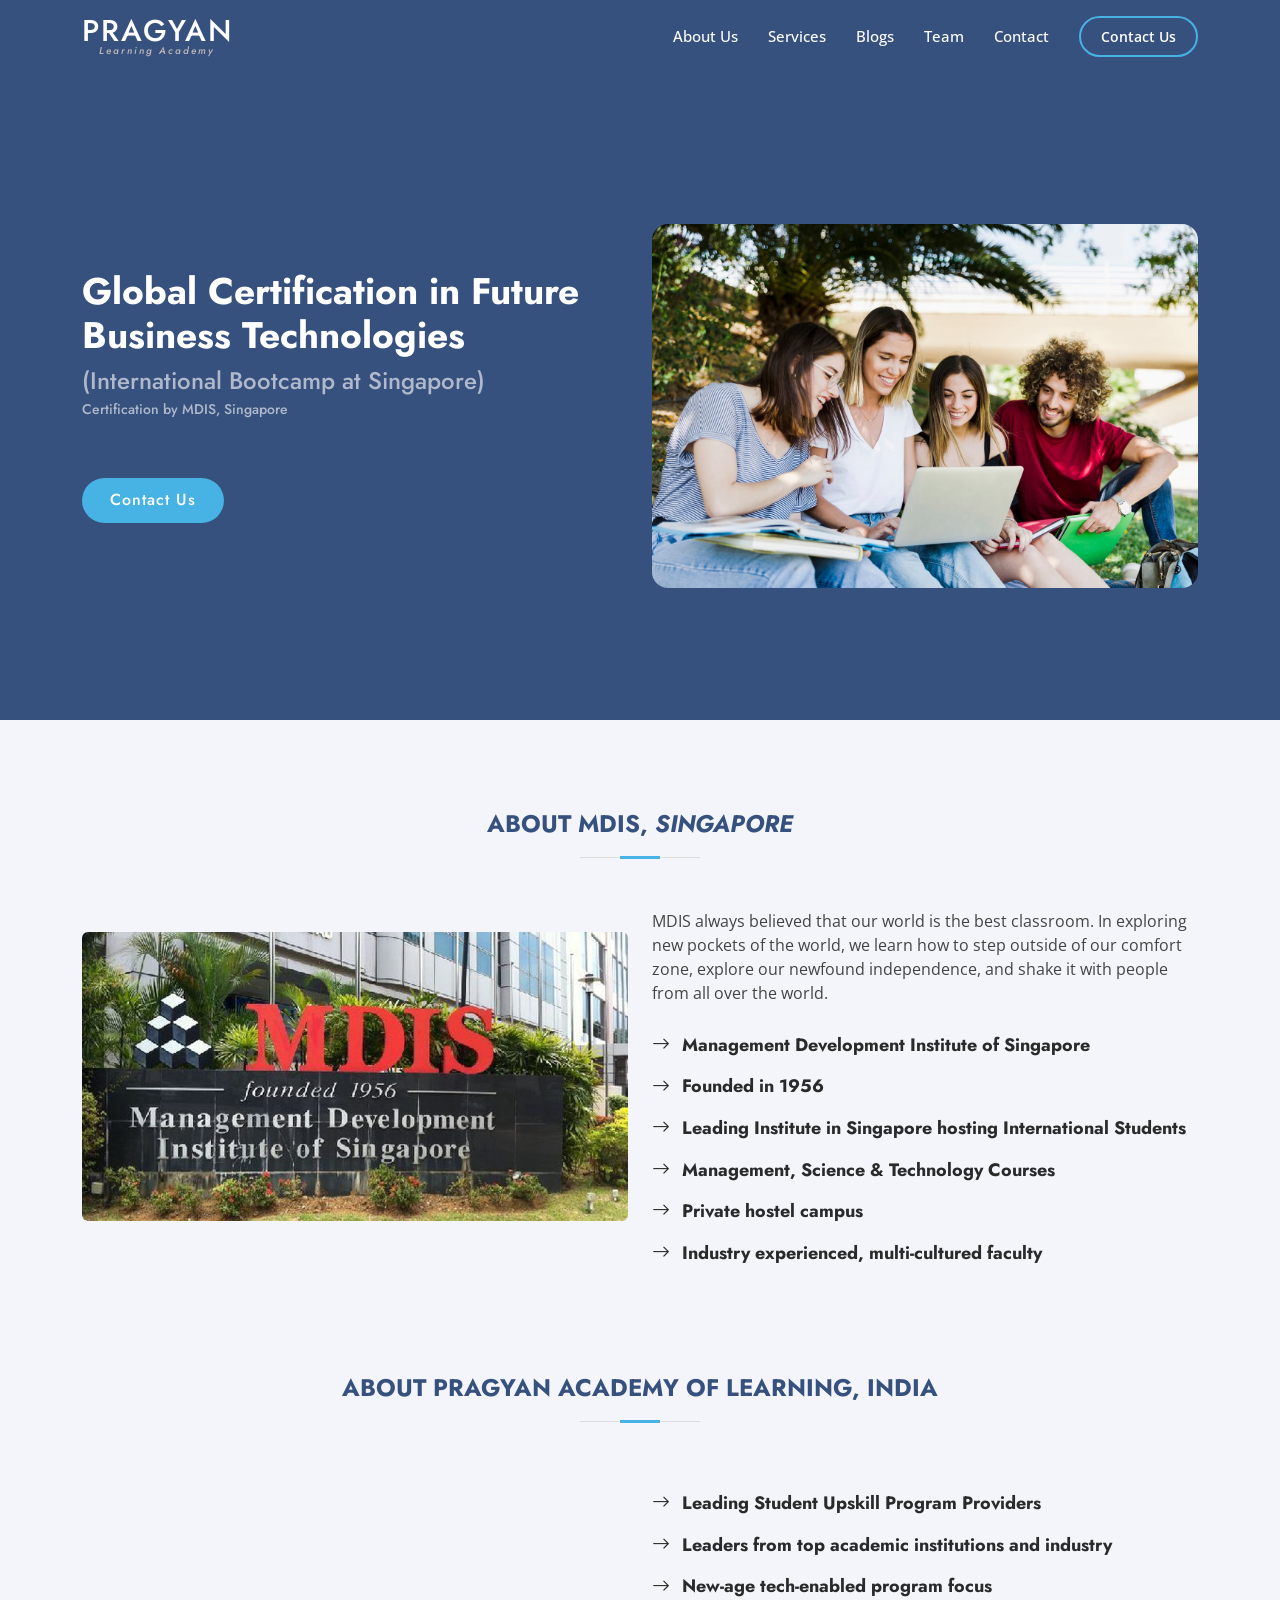
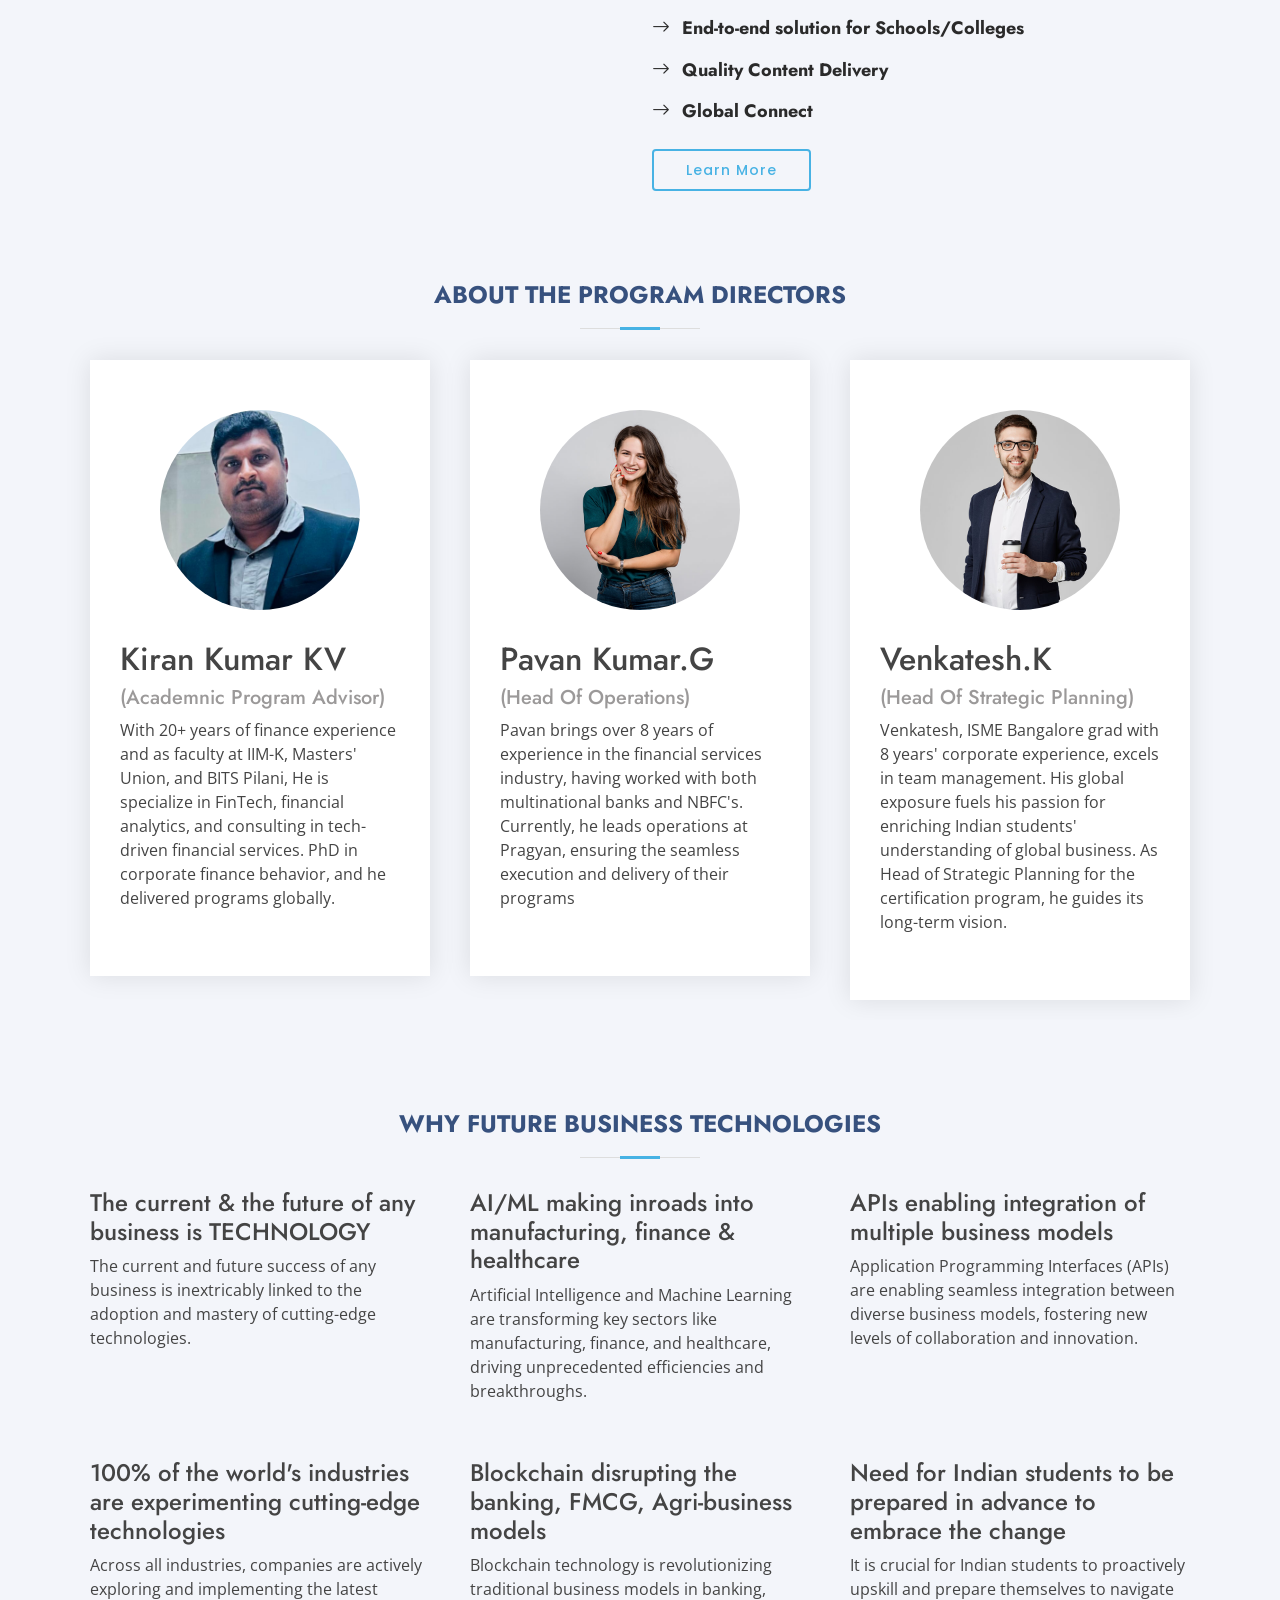
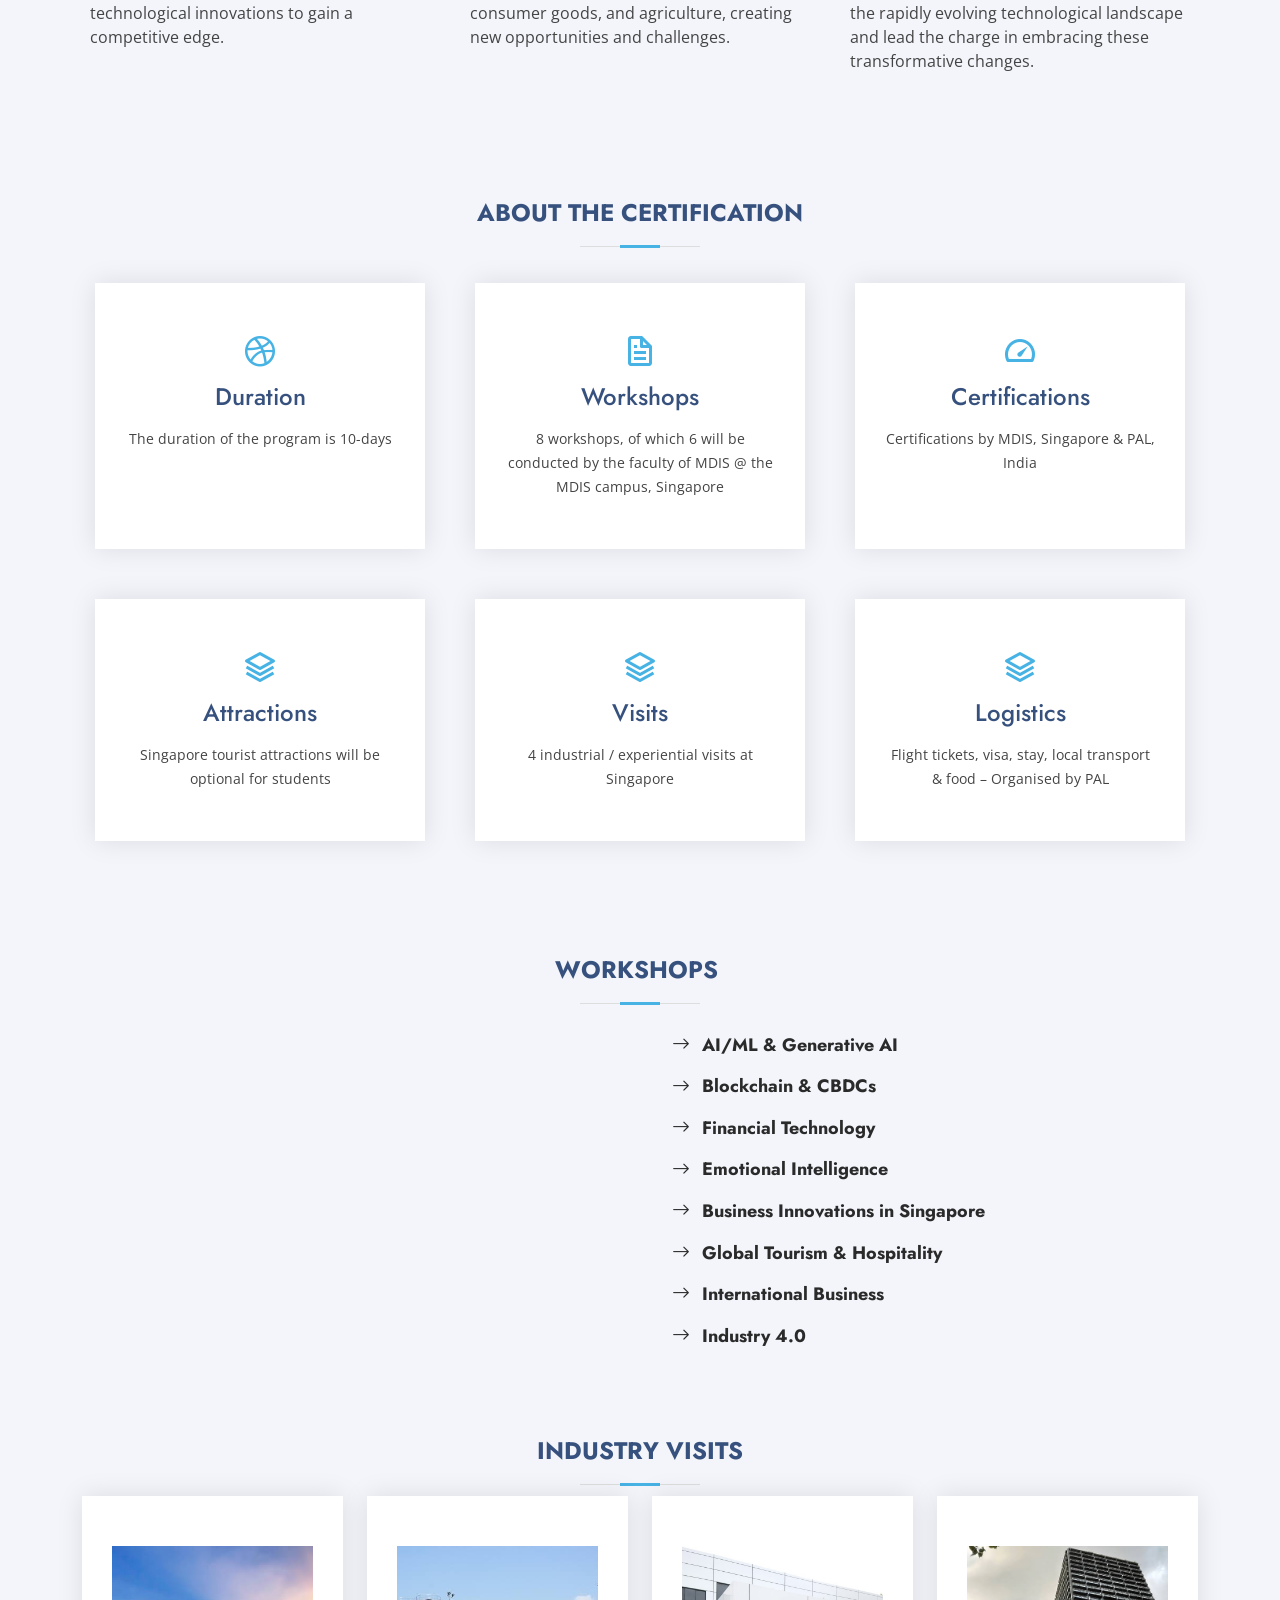
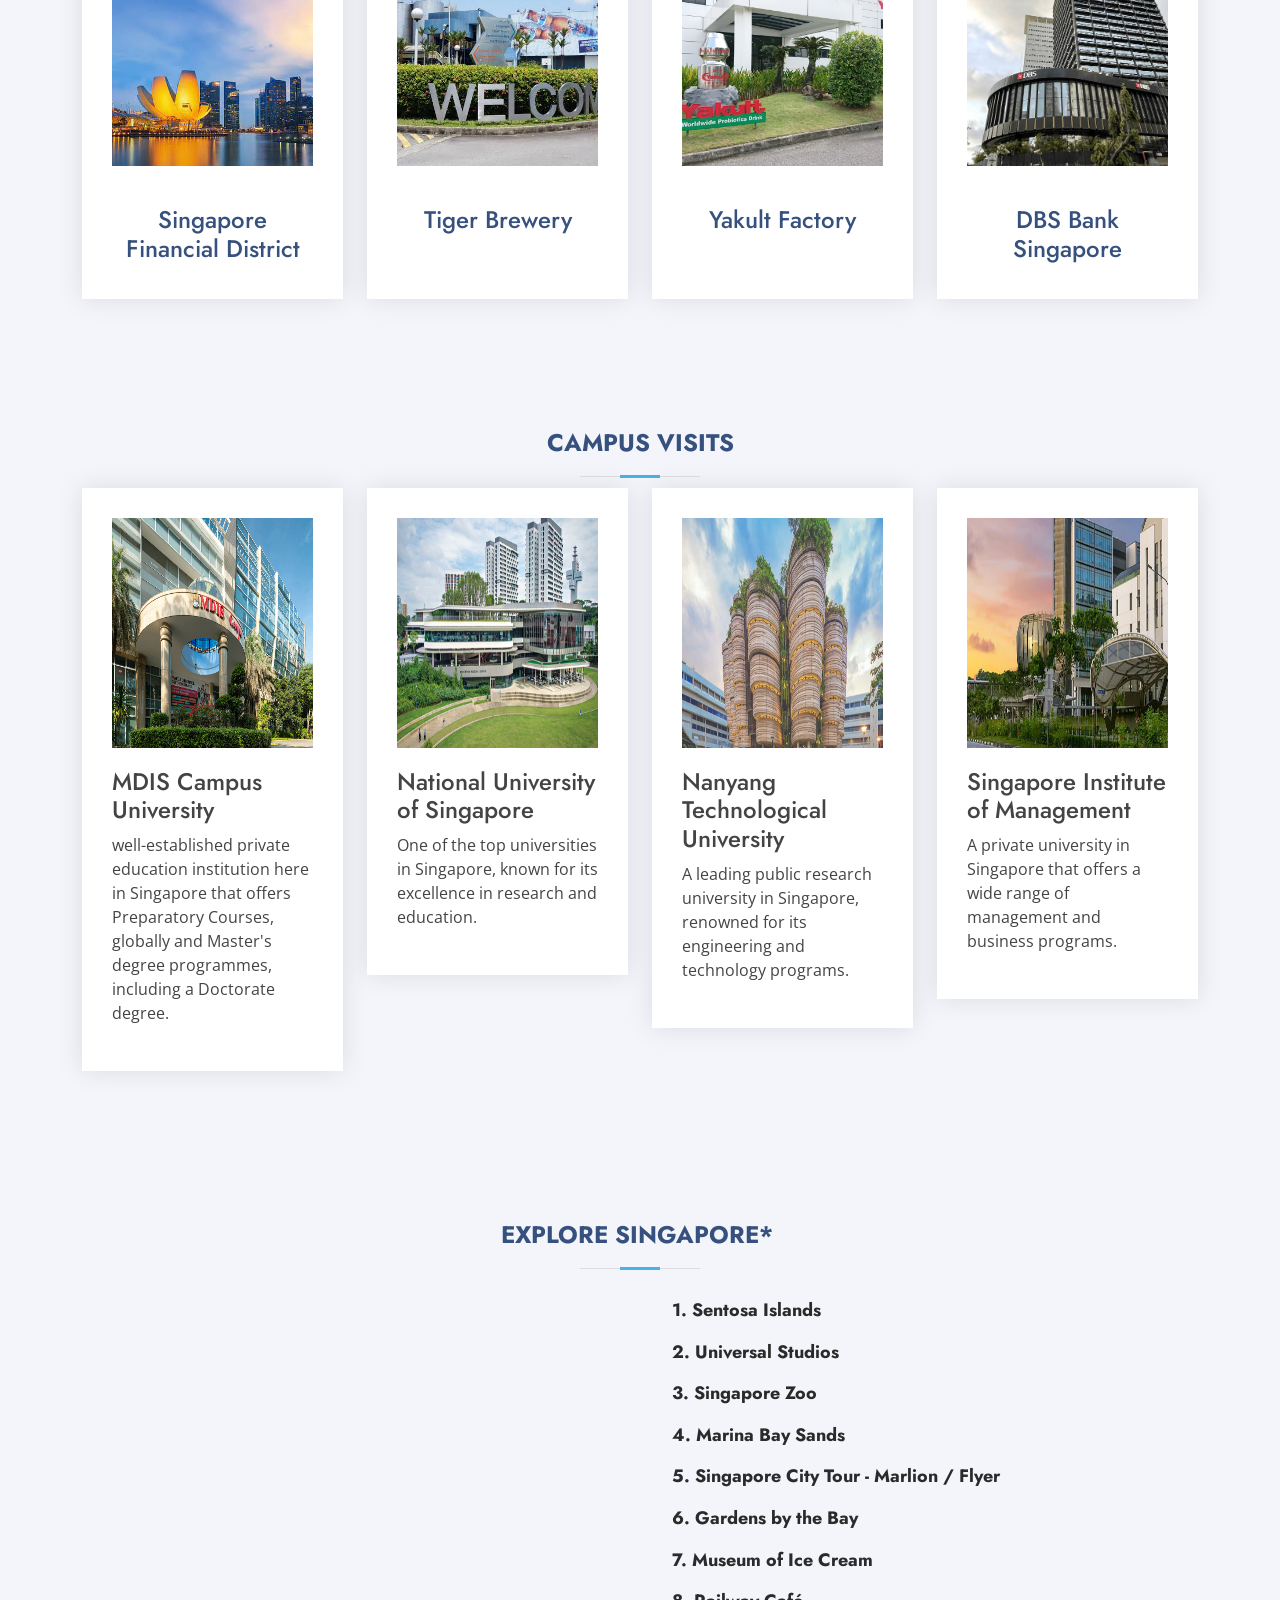
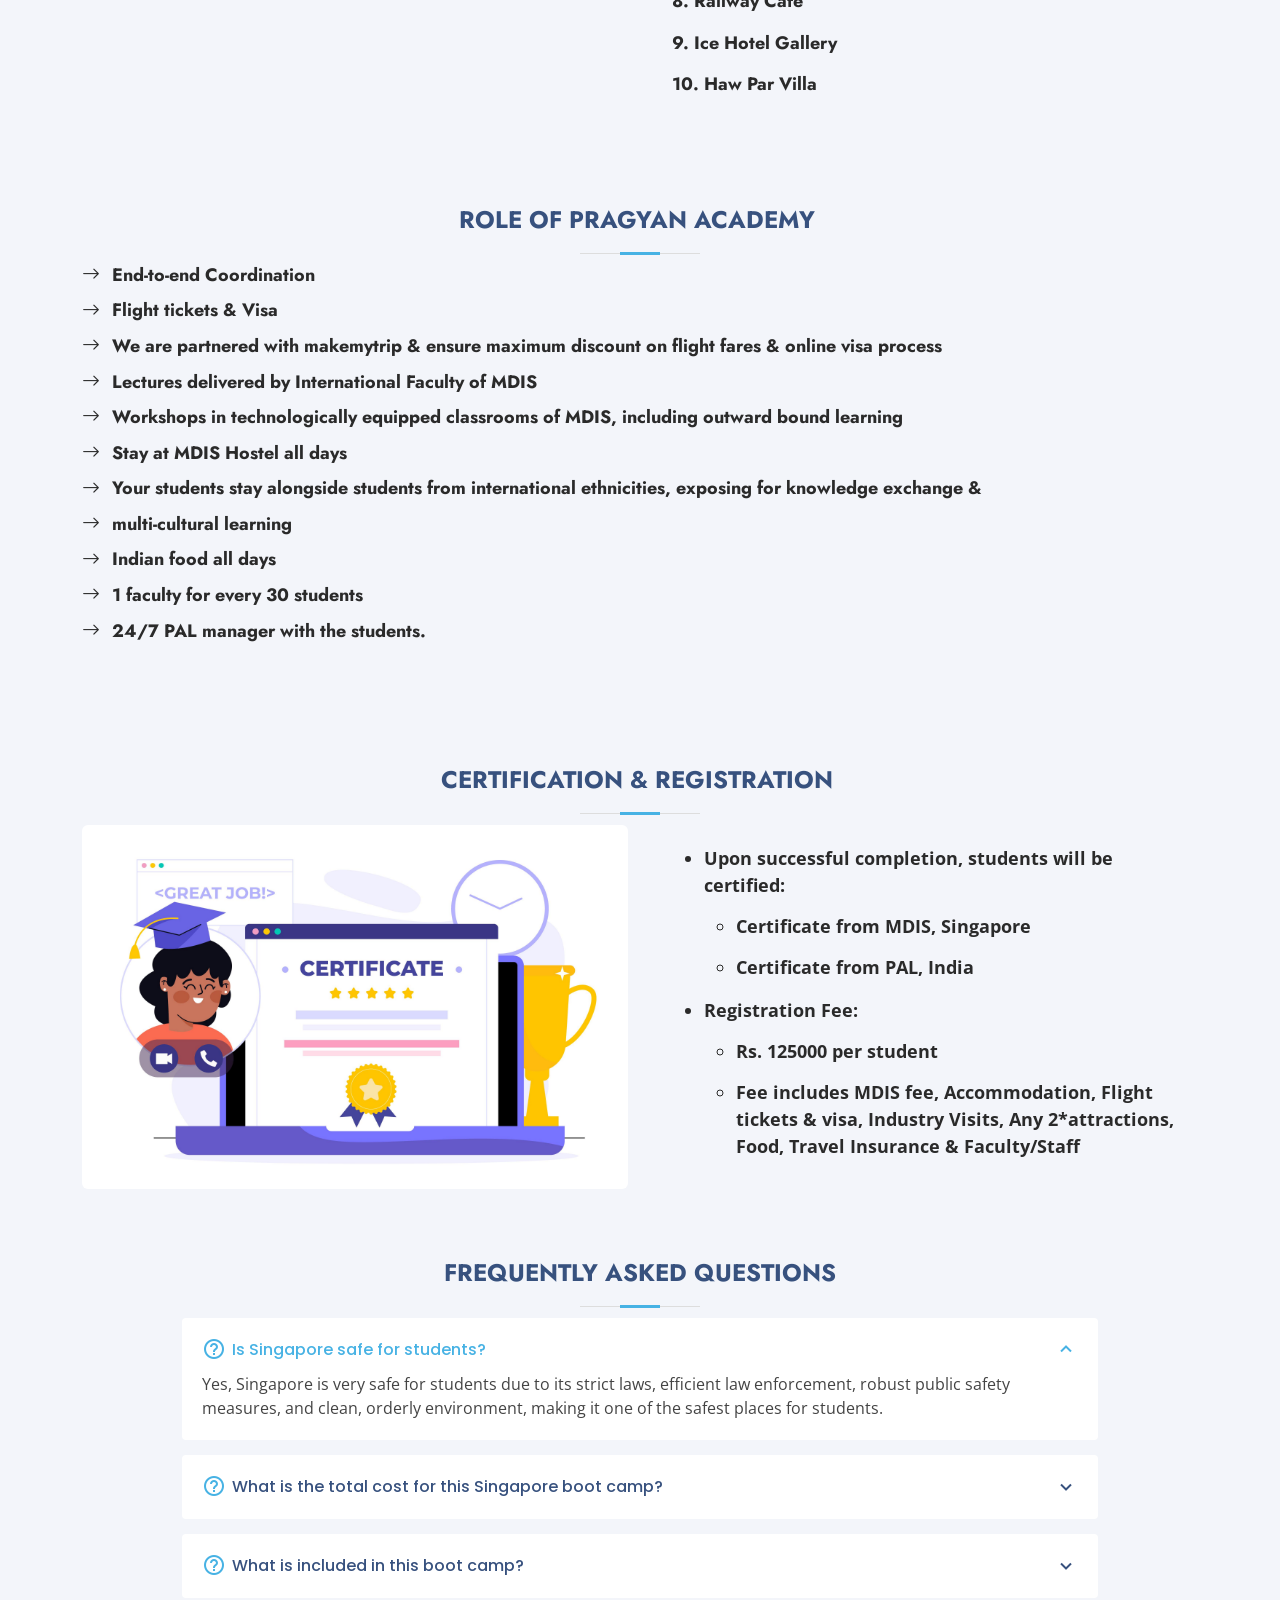
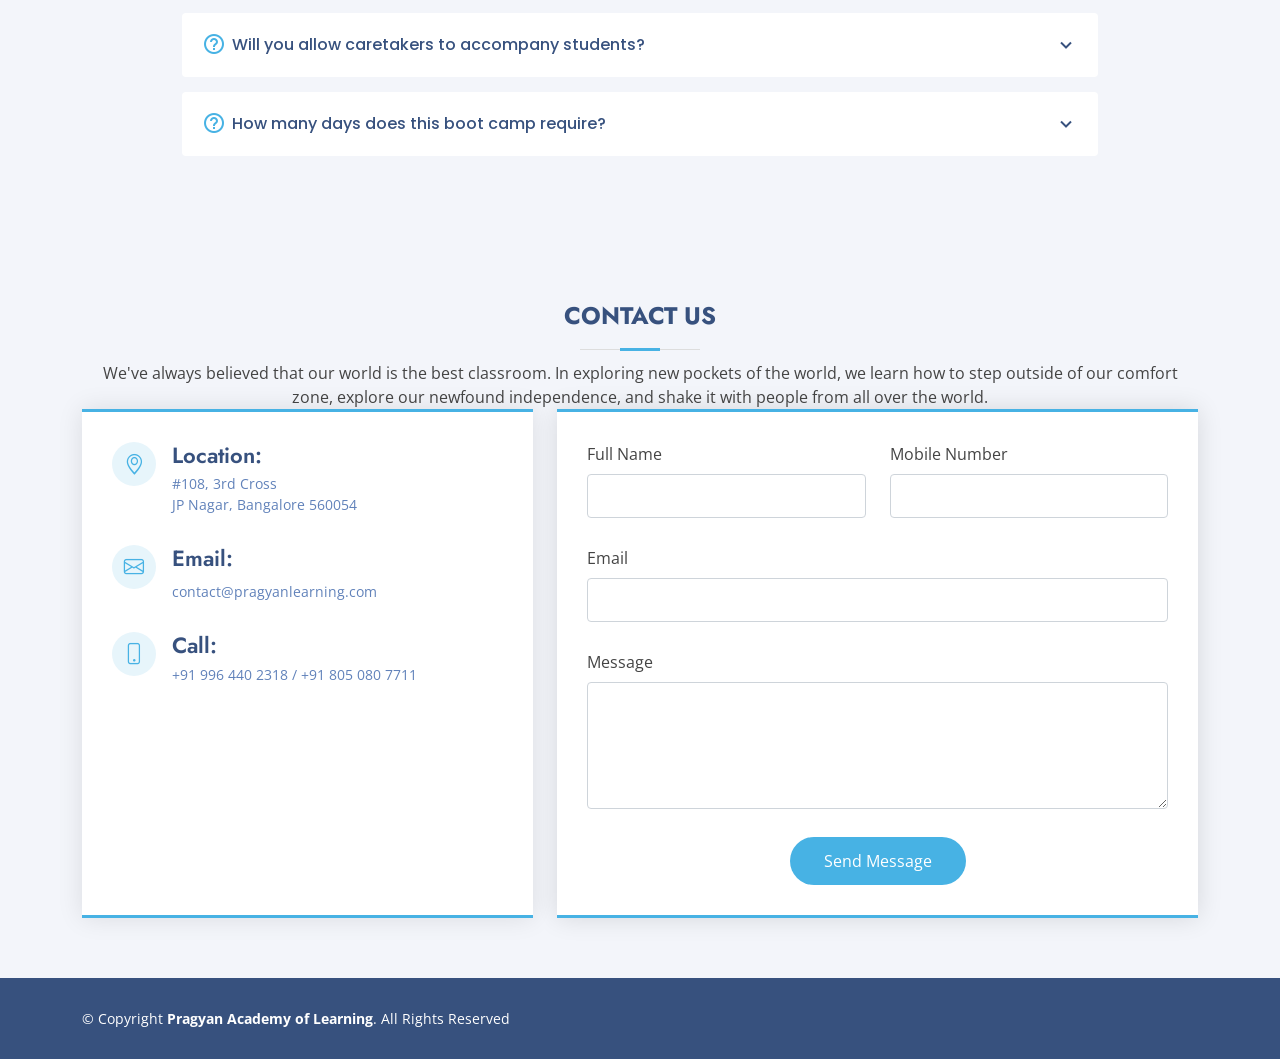
==== index.html @ 25304838 "addingnew text" ====
<!DOCTYPE html>
<html lang="en">

<head>
    <meta charset="utf-8">
    <meta content="width=device-width, initial-scale=1.0" name="viewport">

    <title>Pragyan Academy of Learning</title>
    <meta content="" name="description">
    <meta content="" name="keywords">

    <!-- Favicons -->
    <link href="./fav_icon.png" rel="icon">
    <link href="assets/img/apple-touch-icon.png" rel="apple-touch-icon">

    <!-- Google Fonts -->
    <link
        href="https://fonts.googleapis.com/css?family=Open+Sans:300,300i,400,400i,600,600i,700,700i|Jost:300,300i,400,400i,500,500i,600,600i,700,700i|Poppins:300,300i,400,400i,500,500i,600,600i,700,700i"
        rel="stylesheet">

    <!-- Vendor CSS Files -->
    <link href="assets/vendor/aos/aos.css" rel="stylesheet">
    <link href="assets/vendor/bootstrap/css/bootstrap.min.css" rel="stylesheet">
    <link href="assets/vendor/bootstrap-icons/bootstrap-icons.css" rel="stylesheet">
    <link href="assets/vendor/boxicons/css/boxicons.min.css" rel="stylesheet">
    <link href="assets/vendor/glightbox/css/glightbox.min.css" rel="stylesheet">
    <link href="assets/vendor/remixicon/remixicon.css" rel="stylesheet">
    <link href="assets/vendor/swiper/swiper-bundle.min.css" rel="stylesheet">

    <!-- Template Main CSS File -->
    <link href="assets/css/style.css" rel="stylesheet">
    <link href="assets/css/animation.css" rel="stylesheet">
    <script type="text/javascript">
        (function (f, b) {
            if (!b.__SV) {
                var e, g, i, h; window.mixpanel = b; b._i = []; b.init = function (e, f, c) {
                    function g(a, d) { var b = d.split("."); 2 == b.length && (a = a[b[0]], d = b[1]); a[d] = function () { a.push([d].concat(Array.prototype.slice.call(arguments, 0))) } } var a = b; "undefined" !== typeof c ? a = b[c] = [] : c = "mixpanel"; a.people = a.people || []; a.toString = function (a) { var d = "mixpanel"; "mixpanel" !== c && (d += "." + c); a || (d += " (stub)"); return d }; a.people.toString = function () { return a.toString(1) + ".people (stub)" }; i = "disable time_event track track_pageview track_links track_forms track_with_groups add_group set_group remove_group register register_once alias unregister identify name_tag set_config reset opt_in_tracking opt_out_tracking has_opted_in_tracking has_opted_out_tracking clear_opt_in_out_tracking start_batch_senders people.set people.set_once people.unset people.increment people.append people.union people.track_charge people.clear_charges people.delete_user people.remove".split(" ");
                    for (h = 0; h < i.length; h++)g(a, i[h]); var j = "set set_once union unset remove delete".split(" "); a.get_group = function () { function b(c) { d[c] = function () { call2_args = arguments; call2 = [c].concat(Array.prototype.slice.call(call2_args, 0)); a.push([e, call2]) } } for (var d = {}, e = ["get_group"].concat(Array.prototype.slice.call(arguments, 0)), c = 0; c < j.length; c++)b(j[c]); return d }; b._i.push([e, f, c])
                }; b.__SV = 1.2; e = f.createElement("script"); e.type = "text/javascript"; e.async = !0; e.src = "undefined" !== typeof MIXPANEL_CUSTOM_LIB_URL ?
                    MIXPANEL_CUSTOM_LIB_URL : "file:" === f.location.protocol && "//cdn.mxpnl.com/libs/mixpanel-2-latest.min.js".match(/^\/\//) ? "https://cdn.mxpnl.com/libs/mixpanel-2-latest.min.js" : "//cdn.mxpnl.com/libs/mixpanel-2-latest.min.js"; g = f.getElementsByTagName("script")[0]; g.parentNode.insertBefore(e, g)
            }
        })(document, window.mixpanel || []);

        // Enabling the debug mode flag is useful during implementation,
        // but it's recommended you remove it for production
        mixpanel.init('054dca6e9932ffce0c2ddfe807280ade', { debug: true });
        mixpanel.track('Page_on_loaded');
    </script>
</head>

<body onclick="bodyClickSection()">

    <div class="audio-sec">
        <audio id="myAudio" autoplay>
            <source src="./complete-audio.mp3" type="audio/mpeg">
            Your browser does not support the audio element.
        </audio>


    </div>
    <!-- ======= Header ======= -->
    <header id="header" class="fixed-top ">
        <div class="container d-flex align-items-center">

            <h1 class="logo me-auto top-logo-left"><a href="index.html">Pragyan</a>
                <span>Learning Academy</span>
            </h1>
            <!-- Uncomment below if you prefer to use an image logo -->
            <!-- <a href="index.html" class="logo me-auto"><img src="assets/img/logo.png" alt="" class="img-fluid"></a>-->

            <nav id="navbar" class="navbar">
                <ul>
                    <li><a class="nav-link scrollto" href="#about">About Us</a></li>
                    <li><a class="nav-link scrollto" href="#Future-Business">Services</a></li>
                    <li><a class="nav-link   scrollto" href="#Blogs">Blogs</a></li>
                    <li><a class="nav-link scrollto" href="#ProgramDirectors">Team</a></li>

                    <li><a class="nav-link scrollto" href="#contact">Contact</a></li>
                    <li><a class="getstarted scrollto" href="#contact">Contact Us</a></li>
                </ul>
                <i class="bi bi-list mobile-nav-toggle"></i>
            </nav><!-- .navbar -->

        </div>
    </header><!-- End Header -->

    <!-- ======= Hero Section ======= -->
    <section id="hero" class="d-flex align-items-center">

        <div class="container">
            <div class="row">
                <div class="col-lg-6 d-flex flex-column justify-content-center pt-4 pt-lg-0 order-2 order-lg-1"
                    data-aos="fade-up" data-aos-delay="200">
                    <h1>Global Certification in ​Future Business Technologies​</h1>
                    <h2>(International Bootcamp at Singapore)​</h2>
                    <h5>Certification by​ MDIS, Singapore​</h5>
                    <div class="d-flex justify-content-center justify-content-lg-start">
                        <a href="#contact" class="btn-get-started scrollto">Contact Us</a>
                        <!-- <a href="https://www.youtube.com/watch?v=u20nD9wBVJo" class="glightbox btn-watch-video"><i
                                class="bi bi-play-circle"></i><span>Watch Video</span></a> -->
                    </div>
                </div>
                <div class="col-lg-6 order-1 order-lg-2 hero-img " data-aos="zoom-in" data-aos-delay="200">
                    <img src="assets/images/main_img_sec.png" class="img-fluid animated" alt="">
                </div>
            </div>
        </div>

    </section><!-- End Hero -->

    <main id="main">
        <div id="services" class="our-services section section-bg">
            <div class="container">
                <div class="section-title">
                    <h2>About MDIS, <em>Singapore​</em></h2>
                </div>
                <div class="row">
                    <div class="col-lg-6 align-self-center  wow fadeInLeft" data-wow-duration="1s"
                        data-wow-delay="0.2s">
                        <div class="left-image">
                            <img id="main-home-Image" class="my-img-new" src="assets/images/mdis_main_img.png" alt="">
                        </div>
                    </div>
                    <div class="col-lg-6 wow fadeInRight" data-wow-duration="1s" data-wow-delay="0.2s">
                        <div class="section-heading">
                            <!-- <h2>About MDIS, <em>Singapore​</em> -->
                            <!-- service &amp; <span>Project</span> Ideas -->
                            </h2>
                            <p>MDIS always believed that our world is the best classroom. In exploring new pockets of
                                the world, we
                                learn how to step outside of our comfort zone, explore our newfound independence, and
                                shake it with
                                people from all over the world.
                            </p>
                        </div>
                        <div class="row list-rows-all">
                            <div class="col-lg-12">
                                <div class="first-bar progress-skill-bar">
                                    <h4>
                                        <i class="bi bi-arrow-right"></i>
                                        <span> Management Development Institute of Singapore​</span>
                                    </h4>
                                </div>
                            </div>
                            <div class="col-lg-12">
                                <div class="second-bar progress-skill-bar">
                                    <h4><i class="bi bi-arrow-right"></i><span> Founded in 1956​</span>
                                    </h4>
                                </div>
                            </div>


                            <div class="col-lg-12">
                                <div class="third-bar progress-skill-bar">
                                    <h4><i class="bi bi-arrow-right"></i><span> Leading Institute in Singapore
                                            hosting International Students​</span>

                                    </h4>
                                </div>
                            </div>
                            <div class="col-lg-12">
                                <div class="third-bar progress-skill-bar">
                                    <h4><i class="bi bi-arrow-right"></i><span> Management, Science & Technology
                                            Courses​</span>
                                    </h4>
                                </div>
                            </div>
                            <div class="col-lg-12">
                                <div class="third-bar progress-skill-bar">
                                    <h4><i class="bi bi-arrow-right"></i><span> Private hostel campus​</span>
                                    </h4>
                                </div>
                            </div>
                            <div class="col-lg-12">
                                <div class="third-bar progress-skill-bar">
                                    <h4><i class="bi bi-arrow-right"></i><span> Industry experienced, multi-cultured
                                            faculty</span>
                                    </h4>
                                </div>
                            </div>
                        </div>
                    </div>
                </div>
            </div>
        </div>


        <!-- ======= About Us Section ======= -->
        <section id="about" class="about our-services section-bg">
            <div class="container" data-aos="fade-up">

                <div class="section-title">
                    <h2>About Pragyan Academy of Learning, India</h2>
                </div>
                <div class="row content">
                    <div class="col-lg-6">
                        <div class="left-image">
                            <img class="my-img-new" src="assets/images/tired-students-class.jpg" alt="">
                        </div>

                        <!-- <p>
              So for our favourite student travellers, we're unlocking an offer just for you: a $75 travel voucher. Once
              you verify your student status (it'll take less than 30 seconds!), you can start dreaming up your next
              epic adventure. Peru, Vietnam, a tropical island you've never even heard of — the world is your oyster,
              young grasshopper.
            </p> -->
                    </div>
                    <div class="col-lg-6 pt-4 pt-lg-0 About-Pragyan-right">
                        <!-- <ul> -->
                        <!-- <li>
                <i class="ri-check-double-line"></i> Pragyan Academy of Learning​
              </li> -->
                        <div class="row list-rows-all">
                            <div class="col-lg-12">
                                <div class="first-bar progress-skill-bar">
                                    <h4><i class="bi bi-arrow-right"></i> <span>Leading Student Upskill Program
                                            Providers​
                                        </span></h4>
                                </div>
                                <div class="first-bar progress-skill-bar">
                                    <h4><i class="bi bi-arrow-right"></i><span> Leaders from top academic institutions
                                            and
                                            industry​
                                        </span></h4>
                                </div>
                                <div class="first-bar progress-skill-bar">
                                    <h4><i class="bi bi-arrow-right"></i><span> New-age tech-enabled program focus​
                                        </span></h4>
                                </div>
                                <div class="first-bar progress-skill-bar">
                                    <h4><i class="bi bi-arrow-right"></i><span> End-to-end solution for
                                            Schools/Colleges​
                                        </span></h4>
                                </div>
                                <div class="first-bar progress-skill-bar">
                                    <h4><i class="bi bi-arrow-right"></i><span> Quality Content Delivery
                                        </span></h4>
                                </div>
                                <div class="first-bar progress-skill-bar">
                                    <h4><i class="bi bi-arrow-right"></i><span> Global Connect​
                                        </span></h4>
                                </div>
                            </div>
                            <div class="col-lg-4">
                                <a href="#" class="btn-learn-more">Learn More</a>
                            </div>
                            <!-- <li><i class="ri-check-double-line"></i>
                </li>
                <li><i class="ri-check-double-line"></i>
                  Leaders from top academic institutions and industry​</li>
                <li><i class="ri-check-double-line"></i>
                  New-age tech-enabled program focus​</li>
                <li><i class="ri-check-double-line"></i>
                  End-to-end solution for Schools/Colleges​</li>
                <li><i class="ri-check-double-line"></i>
                  Quality Content Delivery and Global Connect​</li>
                
                <li>
            </ul> -->

                        </div>
                    </div>

                </div>
        </section><!-- End About Us Section -->





        <section id="ProgramDirectors" class="about our-services section-bg">
            <div class="container" data-aos="fade-up">
                <div class="section-title">
                    <h2>About The Program Directors</h2>
                </div>
                <div class="row gx-4">
                    <div class="col-md-6 col-lg-4 col-xl-4 wow fadeInUp" data-wow-delay="0.1s">
                        <div class="product-item">
                            <div class="position-relative">
                                <div class="user-team-img">
                                    <img class="img-fluid" src="assets/images/profile_img.png" alt="Kiran Kumar KV">
                                </div>
                                <div class="product-overlay-new">
                                    <h2>Kiran Kumar KV </h2>
                                    <h5>(Academnic Program Advisor)</h5>
                                    <p>With 20+ years of finance experience and as faculty at IIM-K, Masters' Union, and
                                        BITS Pilani, He
                                        is specialize in FinTech, financial analytics, and consulting in tech-driven
                                        financial services. PhD
                                        in corporate finance behavior, and he delivered programs globally.</p>
                                </div>
                            </div>
                        </div>
                    </div>

                    <div class="col-md-6 col-lg-4 col-xl-4 wow fadeInUp" data-wow-delay="0.3s">
                        <div class="product-item">
                            <div class="position-relative">
                                <div class="user-team-img">
                                    <img class="img-fluid" src="assets/img/team/team-2.jpg" alt="Pavan Kumar.G">
                                </div>
                                <div class="product-overlay-new">
                                    <h2>Pavan Kumar.G </h2>
                                    <h5>(Head Of Operations)</h5>
                                    <p>Pavan brings over 8 years of experience in the financial services industry,
                                        having worked with both
                                        multinational banks and NBFC's. Currently, he leads operations at Pragyan,
                                        ensuring the seamless
                                        execution and delivery of their programs</p>
                                </div>
                            </div>

                        </div>
                    </div>
                    <div class="col-md-6 col-lg-4 col-xl-4 wow fadeInUp" data-wow-delay="0.7s">
                        <div class="product-item">
                            <div class="position-relative">
                                <div class="user-team-img">
                                    <img class="img-fluid" src="assets/img/team/team-3.jpg" alt="Venkatesh.">
                                </div>
                                <div class="product-overlay-new">
                                    <h2>Venkatesh.K </h2>
                                    <h5>(Head Of Strategic Planning)​</h5>
                                    <p>Venkatesh, ISME Bangalore grad with 8 years' corporate experience, excels in team
                                        management. His
                                        global exposure fuels his passion for enriching Indian students' understanding
                                        of global business.
                                        As Head of Strategic Planning for the certification program, he guides its
                                        long-term vision.</p>
                                </div>
                            </div>
                        </div>
                    </div>
                </div>
            </div>
            </div>
        </section>


        <section id="Future-Business" class="our-services section-bg about-us section Future-Business">
            <div class="container">
                <div class="section-title">
                    <h2>Why Future Business Technologies​</h2>
                </div>

                <div class="row">
                    <div class="col-lg-12 align-self-center">
                        <div class="services">
                            <div class="row">
                                <div class="col-lg-4">
                                    <div class="item wow fadeIn" data-wow-duration="1s" data-wow-delay="0.3s">

                                        <div class="right-text">
                                            <h4>The current & the future of any
                                                business is TECHNOLOGY</h4>
                                            <p>The current and future success of any business is inextricably linked to
                                                the adoption and
                                                mastery of cutting-edge technologies.</p>
                                        </div>
                                    </div>
                                </div>
                                <div class="col-lg-4">
                                    <div class="item wow fadeIn" data-wow-duration="1s" data-wow-delay="0.5s">

                                        <div class="right-text">
                                            <h4>AI/ML making inroads into manufacturing, finance & healthcare</h4>
                                            <p>Artificial Intelligence and Machine Learning are transforming key sectors
                                                like manufacturing,
                                                finance, and healthcare, driving unprecedented efficiencies and
                                                breakthroughs.</p>
                                        </div>
                                    </div>
                                </div>
                                <div class="col-lg-4">
                                    <div class="item wow fadeIn" data-wow-duration="1s" data-wow-delay="0.7s">

                                        <div class="right-text">
                                            <h4>APIs enabling integration of multiple business models</h4>
                                            <p>Application Programming Interfaces (APIs) are enabling seamless
                                                integration between diverse
                                                business models, fostering new levels of collaboration and innovation.
                                            </p>
                                        </div>
                                    </div>
                                </div>
                                <div class="col-lg-4">
                                    <div class="item wow fadeIn" data-wow-duration="1s" data-wow-delay="0.9s">

                                        <div class="right-text">
                                            <h4>100% of the world's industries are experimenting cutting-edge
                                                technologies</h4>
                                            <p>Across all industries, companies are actively exploring and implementing
                                                the latest
                                                technological innovations to gain a competitive edge.</p>
                                        </div>
                                    </div>

                                </div>
                                <div class="col-lg-4">
                                    <div class="item wow fadeIn" data-wow-duration="1s" data-wow-delay="1.1s">

                                        <div class="right-text">
                                            <h4>Blockchain disrupting the banking, FMCG, Agri-business models</h4>
                                            <p>Blockchain technology is revolutionizing traditional business models in
                                                banking, consumer
                                                goods, and agriculture, creating new opportunities and challenges.</p>
                                        </div>
                                    </div>
                                </div>
                                <div class="col-lg-4">
                                    <div class="item wow fadeIn" data-wow-duration="1s" data-wow-delay="1.2s">

                                        <div class="right-text">
                                            <h4>Need for Indian students to be prepared in advance to embrace the change
                                            </h4>
                                            <p>It is crucial for Indian students to proactively upskill and prepare
                                                themselves to navigate
                                                the rapidly evolving technological landscape and lead the charge in
                                                embracing these
                                                transformative changes.</p>
                                        </div>
                                    </div>

                                </div>
                            </div>
                        </div>
                    </div>
                </div>
            </div>
        </section>

        <!-- ======= Services Section ======= -->
        <section id="AboutCertification" class="our-services  AboutCertification services section-bg">
            <div class="container" data-aos="fade-up">

                <div class="section-title">
                    <h2>About the Certification</h2>
                    <div class="row">
                        <div class="col-xl-4 col-md-6 d-flex align-items-stretch" data-aos="zoom-in"
                            data-aos-delay="100">
                            <div class="icon-box">
                                <div class="icon"><i class="bx bxl-dribbble"></i></div>
                                <h4><a href="">Duration</a></h4>
                                <p>The duration of the program is 10-days</p>
                            </div>
                        </div>

                        <div class="col-xl-4 col-md-6 d-flex align-items-stretch mt-4 mt-md-0" data-aos="zoom-in"
                            data-aos-delay="200">
                            <div class="icon-box">
                                <div class="icon"><i class="bx bx-file"></i></div>
                                <h4><a href="">Workshops</a></h4>
                                <p>8 workshops, of which 6 will be conducted by the faculty of MDIS @ the MDIS campus,
                                    Singapore</p>
                            </div>
                        </div>

                        <div class="col-xl-4 col-md-6 d-flex align-items-stretch mt-4 mt-xl-0" data-aos="zoom-in"
                            data-aos-delay="300">
                            <div class="icon-box">
                                <div class="icon"><i class="bx bx-tachometer"></i></div>
                                <h4><a href="">Certifications</a></h4>
                                <p>Certifications by MDIS, Singapore & PAL, India</p>
                            </div>
                        </div>

                        <div class="col-xl-4 col-md-6 d-flex align-items-stretch mt-4 mt-xl-0" data-aos="zoom-in"
                            data-aos-delay="400">
                            <div class="icon-box">
                                <div class="icon"><i class="bx bx-layer"></i></div>
                                <h4><a href="">Attractions</a></h4>
                                <p>Singapore tourist attractions will be optional for students</p>
                            </div>
                        </div>
                        <div class="col-xl-4 col-md-6 d-flex align-items-stretch mt-4 mt-xl-0" data-aos="zoom-in"
                            data-aos-delay="400">
                            <div class="icon-box">
                                <div class="icon"><i class="bx bx-layer"></i></div>
                                <h4><a href="">Visits</a></h4>
                                <p>4 industrial / experiential visits at Singapore</p>
                            </div>
                        </div>
                        <div class="col-xl-4 col-md-6 d-flex align-items-stretch mt-4 mt-xl-0" data-aos="zoom-in"
                            data-aos-delay="400">
                            <div class="icon-box">
                                <div class="icon"><i class="bx bx-layer"></i></div>
                                <h4><a href="">Logistics</a></h4>
                                <p>Flight tickets, visa, stay, local transport & food – Organised by PAL</p>
                            </div>
                        </div>


                    </div>

                </div>
        </section><!-- End Services Section -->


        <section id="Workshops" class="our-services section section-bg">
            <div class="container">
                <div class="section-title">
                    <h2>Workshops ​</h2>
                </div>
                <div class="row">
                    <div class="col-lg-6 align-self-center  wow fadeInLeft" data-wow-duration="1s"
                        data-wow-delay="0.2s">
                        <div class="left-image">
                            <img class="my-img-new" src="assets/images/tired-students-class.jpg" alt="">
                        </div>
                    </div>
                    <div class="col-lg-6 wow fadeInRight" data-wow-duration="1s" data-wow-delay="0.2s">
                        <div class="row Workshops-content list-rows-all">
                            <div class="col-lg-12">
                                <div class="first-bar progress-skill-bar">
                                    <h4> <i class="bi bi-arrow-right"></i><span> AI/ML & Generative AI​
                                        </span></h4>
                                </div>
                            </div>
                            <div class="col-lg-12">
                                <div class="second-bar progress-skill-bar">
                                    <h4> <i class="bi bi-arrow-right"></i><span> Blockchain & CBDCs​
                                        </span></h4>
                                </div>
                            </div>
                            <div class="col-lg-12">
                                <div class="third-bar progress-skill-bar">
                                    <h4><i class="bi bi-arrow-right"></i><span> Financial Technology​
                                        </span></h4>
                                </div>
                            </div>
                            <div class="col-lg-12">
                                <div class="third-bar progress-skill-bar">
                                    <h4><i class="bi bi-arrow-right"></i><span> Emotional Intelligence​
                                        </span></h4>
                                </div>
                            </div>
                            <div class="col-lg-12">
                                <div class="third-bar progress-skill-bar">
                                    <h4><i class="bi bi-arrow-right"></i><span> Business Innovations in Singapore​
                                        </span></h4>
                                </div>
                            </div>
                            <div class="col-lg-12">
                                <div class="third-bar progress-skill-bar">
                                    <h4><i class="bi bi-arrow-right"></i><span> Global Tourism & Hospitality​
                                        </span></h4>
                                </div>
                            </div>
                            <div class="col-lg-12">
                                <div class="third-bar progress-skill-bar">
                                    <h4><i class="bi bi-arrow-right"></i><span> International Business​
                                        </span></h4>
                                </div>
                            </div>
                            <div class="col-lg-12">
                                <div class="third-bar progress-skill-bar">
                                    <h4><i class="bi bi-arrow-right"></i><span> Industry 4.0
                                        </span></h4>
                                </div>
                            </div>
                        </div>




                    </div>
                </div>
            </div>
            </div>
        </section>

        <section id="IndustryVisits" class=" AboutCertification services section-bg">
            <div class="container" data-aos="fade-up">

                <div class="section-title">
                    <h2>Industry Visits</h2>
                    <div class="row">
                        <div class="col-xl-3 col-md-6 d-flex align-items-stretch" data-aos="zoom-in"
                            data-aos-delay="100">
                            <div class="icon-box">

                                <!-- <div class="icon"><i class="bx bxl-dribbble"></i></div> -->
                                <img class="INDUSTRY_VISITS_imgg" src="./assets/images/INDUSTRY_VISITS2.jpeg" />

                                <!-- <p>The current and future success of any business is inextricably linked to the adoption
                                    and mastery
                                    of cutting-edge technologies.</p> -->
                                <h4><a href="">Singapore Financial District</a></h4>

                            </div>
                        </div>

                        <div class="col-xl-3 col-md-6 d-flex align-items-stretch mt-4 mt-md-0" data-aos="zoom-in"
                            data-aos-delay="200">
                            <div class="icon-box">
                                <!-- <div class="icon"><i class="bx bx-file"></i></div> -->
                                <img class="INDUSTRY_VISITS_imgg" src="./assets/images/INDUSTRY_VISITS1.jpeg" />
                                <!-- <p>Tour the facilities of the iconic Tiger Beer brewery and learn about the brewing
                                    process behind
                                    this beloved Singaporean beverage.</p> -->
                                <h4><a href="">Tiger Brewery</a></h4>

                            </div>
                        </div>

                        <div class="col-xl-3 col-md-6 d-flex align-items-stretch mt-4 mt-xl-0" data-aos="zoom-in"
                            data-aos-delay="300">
                            <div class="icon-box">
                                <!-- <div class="icon"><i class="bx bx-tachometer"></i></div> -->
                                <img class="INDUSTRY_VISITS_imgg" src="./assets/images/INDUSTRY_VISITS.jpeg" />

                                <!-- <p>Visit the production facility of Yakult, the popular probiotic drink, and discover
                                    the science and
                                    innovation behind this global health product.</p> -->
                                <h4><a href="">Yakult Factory</a></h4>

                            </div>
                        </div>

                        <div class="col-xl-3 col-md-6 d-flex align-items-stretch mt-4 mt-xl-0" data-aos="zoom-in"
                            data-aos-delay="400">
                            <div class="icon-box">
                                <!-- <div class="icon"><i class="bx bx-layer"></i></div> -->
                                <img class="INDUSTRY_VISITS_imgg" src="./assets/images/INDUSTRY_VISITS3.jpeg" />

                                <!-- <p>Explore the operations of DBS Bank, one of the largest banking groups in Southeast
                                    Asia, and gain
                                    insights into the future of financial technology.</p> -->
                                <h4><a href="">DBS Bank Singapore</a></h4>

                            </div>
                        </div>


                    </div>

                </div>
        </section><!-- End Services Section -->


        <section id="CampusVisits" class="about section-bg">
            <div class="container" data-aos="fade-up">
                <div class="section-title">
                    <h2>Campus Visits</h2>
                </div>
                <div class="row gx-4">
                    <div class="col-md-3 col-lg-3 col-xl-3 wow fadeInUp" data-wow-delay="0.3s">
                        <div class="product-item">
                            <div class="position-relative">
                                <img class="img-fluid" src="assets/images/mdis_visits.png" alt="">
                                <div class="product-overlay-new">
                                    <h4>MDIS Campus University </h4>
                                    <p>well-established private education institution here in Singapore that offers
                                        Preparatory Courses, globally
                                        and Master's degree programmes,
                                        including a Doctorate degree.</p>
                                </div>
                            </div>

                        </div>
                    </div>
                    <div class="col-md-3 col-lg-3 col-xl-3 wow fadeInUp" data-wow-delay="0.1s">
                        <div class="product-item">
                            <div class="position-relative">
                                <img class="img-fluid" src="assets/images/vista1.png" alt="">
                                <div class="product-overlay-new">
                                    <h4>National University of Singapore </h4>
                                    <p>One of the top universities in Singapore, known for its excellence in research
                                        and education.</p>
                                </div>
                            </div>

                        </div>
                    </div>

                    <div class="col-md-3 col-lg-3 col-xl-3 wow fadeInUp" data-wow-delay="0.3s">
                        <div class="product-item">
                            <div class="position-relative">
                                <img class="img-fluid" src="assets/images/visit2.png" alt="">
                                <div class="product-overlay-new">
                                    <h4>Nanyang Technological University </h4>
                                    <p>A leading public research university in Singapore, renowned for its engineering
                                        and technology
                                        programs.</p>
                                </div>
                            </div>

                        </div>
                    </div>
                    <div class="col-md-3 col-lg-3 col-xl-3 wow fadeInUp" data-wow-delay="0.7s">
                        <div class="product-item">
                            <div class="position-relative">
                                <img class="img-fluid" src="assets/images/visit3.png" alt="">
                                <div class="product-overlay-new">
                                    <h4>Singapore Institute of Management </h4>
                                    <p>A private university in Singapore that offers a wide range of management and
                                        business programs.
                                    </p>
                                </div>
                            </div>
                        </div>
                    </div>
                </div>
            </div>
            </div>
            </div>
        </section>


        <section id="Workshops" class="our-services section section-bg">
            <div class="container">
                <div class="section-title">
                    <h2>Explore Singapore* ​</h2>
                </div>
                <div class="row">
                    <div class="col-lg-6 align-self-center  wow fadeInLeft" data-wow-duration="1s"
                        data-wow-delay="0.2s">
                        <div class="left-image">
                            <img class="my-img-new" src="assets/images/amazing-shot-gardens-by-bay-singapore.jpg"
                                alt="">
                        </div>
                    </div>
                    <div class="col-lg-6 wow fadeInRight" data-wow-duration="1s" data-wow-delay="0.2s">
                        <div class="row Workshops-content">
                            <div class="col-lg-12">
                                <div class="first-bar progress-skill-bar">
                                    <h4> 1. Sentosa Islands
                                    </h4>
                                </div>
                            </div>
                            <div class="col-lg-12">
                                <div class="second-bar progress-skill-bar">
                                    <h4> 2. Universal Studios
                                    </h4>
                                </div>
                            </div>
                            <div class="col-lg-12">
                                <div class="third-bar progress-skill-bar">
                                    <h4> 3. Singapore Zoo
                                    </h4>
                                </div>
                            </div>
                            <div class="col-lg-12">
                                <div class="third-bar progress-skill-bar">
                                    <h4> 4. Marina Bay Sands
                                    </h4>
                                </div>
                            </div>
                            <div class="col-lg-12">
                                <div class="third-bar progress-skill-bar">
                                    <h4> 5. Singapore City Tour - Marlion / Flyer
                                    </h4>
                                </div>
                            </div>

                            <div class="col-lg-12">
                                <div class="third-bar progress-skill-bar">
                                    <h4> 6. Gardens by the Bay
                                    </h4>
                                </div>
                            </div>
                            <div class="col-lg-12">
                                <div class="third-bar progress-skill-bar">
                                    <h4> 7. Museum of Ice Cream
                                    </h4>
                                </div>
                            </div>
                            <div class="col-lg-12">
                                <div class="third-bar progress-skill-bar">
                                    <h4> 8. Railway Café
                                    </h4>
                                </div>
                            </div>
                            <div class="col-lg-12">
                                <div class="third-bar progress-skill-bar">
                                    <h4> 9. Ice Hotel Gallery
                                    </h4>
                                </div>
                            </div>
                            <div class="col-lg-12">
                                <div class="third-bar progress-skill-bar">
                                    <h4> 10. Haw Par Villa
                                    </h4>
                                </div>
                            </div>
                        </div>
                    </div>
                </div>
            </div>
            </div>
        </section>



        <section id="Workshops" class="our-services section section-bg">
            <div class="container">
                <div class="section-title">
                    <h2>Role of Pragyan Academy ​</h2>
                </div>
                <div class="row list-rows-all progress-skill-bar ">
                    <div class="role-item">
                        <h4><i class="bi bi-arrow-right"></i><span> End-to-end Coordination

                            </span></h4>
                    </div>

                    <div class="role-item">
                        <h4><i class="bi bi-arrow-right"></i><span> Flight tickets & Visa
                            </span></h4>
                    </div>
                    <div class="role-item">
                        <h4><i class="bi bi-arrow-right"></i><span> We are partnered with makemytrip & ensure maximum
                                discount
                                on
                                flight fares & online visa process
                            </span></h4>
                    </div>
                    <div class="role-item">
                        <h4><i class="bi bi-arrow-right"></i><span> Lectures delivered by International Faculty of MDIS
                            </span></h4>
                    </div>
                    <div class="role-item">
                        <h4><i class="bi bi-arrow-right"></i><span> Workshops in technologically equipped classrooms of
                                MDIS, including outward bound learning
                            </span></h4>
                    </div>
                    <div class="role-item">
                        <h4><i class="bi bi-arrow-right"></i><span> Stay at MDIS Hostel all days
                            </span></h4>
                    </div>
                    <div class="role-item">
                        <h4><i class="bi bi-arrow-right"></i><span> Your students stay alongside students from
                                international ethnicities, exposing for knowledge exchange &
                            </span></h4>
                    </div>
                    <div class="role-item">
                        <h4><i class="bi bi-arrow-right"></i><span> multi-cultural learning
                            </span></h4>
                    </div>
                    <div class="role-item">
                        <h4><i class="bi bi-arrow-right"></i><span> Indian food all days
                            </span></h4>
                    </div>
                    <div class="role-item">
                        <h4><i class="bi bi-arrow-right"></i><span> 1 faculty for every 30 students
                            </span></h4>
                    </div>
                    <div class="role-item">
                        <h4><i class="bi bi-arrow-right"></i><span> 24/7 PAL manager with the
                                students.
                            </span></h4>
                    </div>
                </div>
            </div>
        </section>



        <section id="CertificationRegistration" class="our-services section section-bg">
            <div class="container">
                <div class="section-title">
                    <h2>Certification & Registration ​</h2>
                </div>
                <div class="row">
                    <div class="col-lg-6 align-self-center  wow fadeInLeft" data-wow-duration="1s"
                        data-wow-delay="0.2s">
                        <div class="left-image">
                            <img class="my-img-new" src="assets/images/certificate.jpg" alt="">
                        </div>
                    </div>
                    <div class="col-lg-6 wow fadeInRight" data-wow-duration="1s" data-wow-delay="0.2s">
                        <div class="row Workshops-content">
                            <div class="col-lg-12">

                                <ul>
                                    <li>Upon successful completion, students will be certified:</li>

                                    <ul>
                                        <li>
                                            Certificate from MDIS, Singapore
                                        </li>
                                        <li>Certificate from PAL, India</li>
                                    </ul>

                                </ul>
                                <ul>
                                    <li>Registration Fee:</li>

                                    <ul>
                                        <li>
                                            Rs. 125000 per student

                                        </li>
                                        <li>Fee includes MDIS fee, Accommodation, Flight tickets & visa, Industry
                                            Visits, Any
                                            2*attractions, Food, Travel Insurance & Faculty/Staff</li>
                                    </ul>

                                </ul>

                            </div>

                        </div>
                    </div>
                </div>
            </div>
            </div>
        </section>

        <section id="faq" class="faq section-bg">
            <div class="container" data-aos="fade-up">

                <div class="section-title">
                    <h2>Frequently Asked Questions</h2>

                </div>

                <div class="faq-list">
                    <ul>
                        <li data-aos="fade-up" data-aos-delay="100">
                            <i class="bx bx-help-circle icon-help"></i> <a data-bs-toggle="collapse" class="collapse"
                                data-bs-target="#faq-list-1">Is Singapore safe for students? <i
                                    class="bx bx-chevron-down icon-show"></i><i
                                    class="bx bx-chevron-up icon-close"></i></a>
                            <div id="faq-list-1" class="collapse show" data-bs-parent=".faq-list">
                                <p>
                                    Yes, Singapore is very safe for students due to its strict laws, efficient law
                                    enforcement, robust public safety measures, and clean, orderly environment, making
                                    it one of the safest places for students.

                                </p>
                            </div>
                        </li>

                        <li data-aos="fade-up" data-aos-delay="200">
                            <i class="bx bx-help-circle icon-help"></i> <a data-bs-toggle="collapse"
                                data-bs-target="#faq-list-2" class="collapsed">What is the total cost for this Singapore
                                boot camp?
                                <i class="bx bx-chevron-down icon-show"></i><i
                                    class="bx bx-chevron-up icon-close"></i></a>
                            <div id="faq-list-2" class="collapse" data-bs-parent=".faq-list">
                                <p>
                                    The overall cost is Rs. 1,25,000 per student, with no hidden charges.

                                </p>
                            </div>
                        </li>

                        <li data-aos="fade-up" data-aos-delay="300">
                            <i class="bx bx-help-circle icon-help"></i> <a data-bs-toggle="collapse"
                                data-bs-target="#faq-list-3" class="collapsed">What is included in this boot camp?
                                <i class="bx bx-chevron-down icon-show"></i><i
                                    class="bx bx-chevron-up icon-close"></i></a>
                            <div id="faq-list-3" class="collapse" data-bs-parent=".faq-list">
                                <p>
                                    The boot camp includes round-trip flights, visa, accommodation, local transportation
                                    in Singapore, university fees, all meals (Indian food), campus visits, city tours,
                                    and industry visits.

                                </p>
                            </div>
                        </li>

                        <li data-aos="fade-up" data-aos-delay="400">
                            <i class="bx bx-help-circle icon-help"></i> <a data-bs-toggle="collapse"
                                data-bs-target="#faq-list-4" class="collapsed">Will you allow caretakers to accompany
                                students?<i class="bx bx-chevron-down icon-show"></i><i
                                    class="bx bx-chevron-up icon-close"></i></a>
                            <div id="faq-list-4" class="collapse" data-bs-parent=".faq-list">
                                <p>
                                    Yes, for every batch of 30 students, two faculty members (one male and one female)
                                    from the school or College along with PAL caretakers, will accompany the group.

                                </p>
                            </div>
                        </li>

                        <li data-aos="fade-up" data-aos-delay="400">
                            <i class="bx bx-help-circle icon-help"></i> <a data-bs-toggle="collapse"
                                data-bs-target="#faq-list-4" class="collapsed">How many days does this boot camp
                                require?
                                <i class="bx bx-chevron-down icon-show"></i><i
                                    class="bx bx-chevron-up icon-close"></i></a>
                            <div id="faq-list-4" class="collapse" data-bs-parent=".faq-list">
                                <p>
                                    A total of 9 days (7 days in Singapore and 2 days of local college sessions).

                                </p>
                            </div>
                        </li>


                    </ul>
                </div>

            </div>
        </section><!-- End Frequently Asked Questions Section -->

        <!-- ======= Contact Section ======= -->
        <section id="contact" class="contact section-bg">
            <div class="container" data-aos="fade-up">

                <div class="section-title">
                    <h2>Contact Us</h2>
                    <p>We've always believed that our world is the best classroom. In exploring new pockets of the
                        world, we learn
                        how to step outside of our comfort zone, explore our newfound independence, and shake it with
                        people from
                        all over the world.

                    </p>
                </div>

                <div class="row">

                    <div class="col-lg-5 d-flex align-items-stretch">
                        <div class="info">
                            <div class="address">
                                <i class="bi bi-geo-alt"></i>
                                <h4>Location:</h4>
                                <p>#108, 3rd Cross <br>
                                    JP Nagar, Bangalore 560054</p>
                            </div>

                            <div class="email">
                                <i class="bi bi-envelope"></i>
                                <h4>Email:</h4>
                                <p>contact@pragyanlearning.com</p>
                            </div>

                            <div class="phone">
                                <i class="bi bi-phone"></i>
                                <h4>Call:</h4>
                                <p>+91 996 440 2318 / +91 805 080 7711</p>
                            </div>

                            <!-- <iframe
                src="https://www.google.com/maps/embed?pb=!1m14!1m8!1m3!1d12097.433213460943!2d-74.0062269!3d40.7101282!3m2!1i1024!2i768!4f13.1!3m3!1m2!1s0x0%3A0xb89d1fe6bc499443!2sDowntown+Conference+Center!5e0!3m2!1smk!2sbg!4v1539943755621"
                frameborder="0" style="border:0; width: 100%; height: 290px;" allowfullscreen></iframe> -->
                        </div>

                    </div>

                    <div class="col-lg-7 mt-5 mt-lg-0 d-flex align-items-stretch">
                        <div class="php-email-form">
                            <!-- <form action="#" method="post" role="form" class="php-email-form"> -->
                            <div class="row">
                                <div class="form-group col-md-6">
                                    <label for="name">Full Name</label>
                                    <input id="PRAGYANFUllName" type="text" name="name" class="form-control" id="name"
                                        required>
                                </div>
                                <div class="form-group col-md-6">
                                    <label for="name">Mobile Number</label>
                                    <input id="PRAGYANMobileNumber" maxlength="10" type="text" class="form-control"
                                        name="phonenumber" id="email" required>
                                </div>
                            </div>
                            <div class="form-group">
                                <label for="name">Email</label>
                                <input id="PRAGYANEmail" type="email" class="form-control" name="email" id="subject"
                                    required>
                            </div>
                            <div class="form-group">
                                <label for="name">Message</label>
                                <textarea id="PRAGYANMessage" class="form-control" name="message" rows="5"
                                    required></textarea>
                            </div>
                            <div class="my-3">
                                <div class="loading">Loading</div>
                                <div class="error-message"></div>
                                <div class="sent-message">Your message has been sent. Thank you!</div>
                            </div>
                            <div class="col-12 thankyou-get-to-you d-none" id="thankyou-get-to-you">
                                <p>Thank you, we will get back to you shortly. </p>
                            </div>
                            <div class="text-center"><button onclick="handleSubmitForm()" id="sendingmessageBtn"
                                    type="submit">Send Message</button>
                            </div>
                            <!-- </form> -->
                        </div>
                    </div>
                </div>

            </div>
        </section><!-- End Contact Section -->

    </main>


    <footer id="footer">

        <div class="container footer-bottom clearfix">
            <div class="copyright">
                &copy; Copyright <strong><span>Pragyan Academy of Learning</span></strong>. All Rights Reserved
            </div>
        </div>
    </footer><!-- End Footer -->

    <div id="preloader"></div>
    <a href="#" class="back-to-top d-flex align-items-center justify-content-center"><i
            class="bi bi-arrow-up-short"></i></a>



    <!-- Vendor JS Files -->
    <script src="assets/vendor/aos/aos.js"></script>
    <script src="assets/vendor/bootstrap/js/bootstrap.bundle.min.js"></script>
    <script src="assets/vendor/glightbox/js/glightbox.min.js"></script>
    <script src="assets/vendor/isotope-layout/isotope.pkgd.min.js"></script>
    <script src="assets/vendor/php-email-form/validate.js"></script>
    <script src="assets/vendor/swiper/swiper-bundle.min.js"></script>
    <script src="assets/vendor/waypoints/noframework.waypoints.js"></script>

    <script src="vendor/jquery/jquery.min.js"></script>
    <script src="assets1/js/owl-carousel.js"></script>
    <script src="assets1/js/animation.js"></script>
    <script src="assets1/js/imagesloaded.js"></script>
    <script src="assets1/js/templatemo-custom.js"></script>

    <!-- Template Main JS File -->
    <script src="assets/js/main.js"></script>
    <script src="assets/js/mycode.js"></script>

</body>

</html>
---- assets/css/style.css ----
/**
* Template Name: Arsha - v4.3.0
* Template URL: https://bootstrapmade.com/arsha-free-bootstrap-html-template-corporate/
* Author: BootstrapMade.com
* License: https://bootstrapmade.com/license/
*/

/*--------------------------------------------------------------
# General
--------------------------------------------------------------*/
body {
  font-family: "Open Sans", sans-serif;
  color: #444444;
}

a {
  color: #47b2e4;
  text-decoration: none;
}

a:hover {
  color: #73c5eb;
  text-decoration: none;
}

h1,
h2,
h3,
h4,
h5,
h6 {
  font-family: "Jost", sans-serif;
}

/*--------------------------------------------------------------
# Preloader
--------------------------------------------------------------*/
#preloader {
  position: fixed;
  top: 0;
  left: 0;
  right: 0;
  bottom: 0;
  z-index: 9999;
  overflow: hidden;
  background: #37517e;
}

#preloader:before {
  content: "";
  position: fixed;
  top: calc(50% - 30px);
  left: calc(50% - 30px);
  border: 6px solid #37517e;
  border-top-color: #fff;
  border-bottom-color: #fff;
  border-radius: 50%;
  width: 60px;
  height: 60px;
  -webkit-animation: animate-preloader 1s linear infinite;
  animation: animate-preloader 1s linear infinite;
}

@-webkit-keyframes animate-preloader {
  0% {
    transform: rotate(0deg);
  }
  100% {
    transform: rotate(360deg);
  }
}

@keyframes animate-preloader {
  0% {
    transform: rotate(0deg);
  }
  100% {
    transform: rotate(360deg);
  }
}

/*--------------------------------------------------------------
# Back to top button
--------------------------------------------------------------*/
.back-to-top {
  position: fixed;
  visibility: hidden;
  opacity: 0;
  right: 15px;
  bottom: 15px;
  z-index: 996;
  background: #47b2e4;
  width: 40px;
  height: 40px;
  border-radius: 50px;
  transition: all 0.4s;
}

.back-to-top i {
  font-size: 24px;
  color: #fff;
  line-height: 0;
}

.back-to-top:hover {
  background: #6bc1e9;
  color: #fff;
}

.back-to-top.active {
  visibility: visible;
  opacity: 1;
}

/*--------------------------------------------------------------
# Header
--------------------------------------------------------------*/
#header {
  transition: all 0.5s;
  z-index: 997;
  padding: 15px 0;
}

#header.header-scrolled,
#header.header-inner-pages {
  background: rgba(40, 58, 90, 0.9);
}

#header .logo {
  font-size: 30px;
  margin: 0;
  padding: 0;
  line-height: 1;
  font-weight: 500;
  letter-spacing: 2px;
  text-transform: uppercase;
}

#header .logo a {
  color: #fff;
}

#header .logo img {
  max-height: 40px;
}

/*--------------------------------------------------------------
# Navigation Menu
--------------------------------------------------------------*/
/**
* Desktop Navigation 
*/
.navbar {
  padding: 0;
}

.navbar ul {
  margin: 0;
  padding: 0;
  display: flex;
  list-style: none;
  align-items: center;
}

.navbar li {
  position: relative;
}

.navbar a,
.navbar a:focus {
  display: flex;
  align-items: center;
  justify-content: space-between;
  padding: 10px 0 10px 30px;
  font-size: 15px;
  font-weight: 500;
  color: #fff;
  white-space: nowrap;
  transition: 0.3s;
}

.navbar a i,
.navbar a:focus i {
  font-size: 12px;
  line-height: 0;
  margin-left: 5px;
}

.navbar a:hover,
.navbar .active,
.navbar .active:focus,
.navbar li:hover > a {
  color: #47b2e4;
}

.navbar .getstarted {
  padding: 8px 20px;
  margin-left: 30px;
  border-radius: 50px;
  color: #fff;
  font-size: 14px;
  border: 2px solid #47b2e4;
  font-weight: 600;
}

.navbar .getstarted:hover {
  color: #fff;
  background: #31a9e1;
}

.navbar .dropdown ul {
  display: block;
  position: absolute;
  left: 14px;
  top: calc(100% + 30px);
  margin: 0;
  padding: 10px 0;
  z-index: 99;
  opacity: 0;
  visibility: hidden;
  background: #fff;
  box-shadow: 0px 0px 30px rgba(127, 137, 161, 0.25);
  transition: 0.3s;
  border-radius: 4px;
}

.navbar .dropdown ul li {
  min-width: 200px;
}

.navbar .dropdown ul a {
  padding: 10px 20px;
  font-size: 14px;
  text-transform: none;
  font-weight: 500;
  color: #0c3c53;
}

.navbar .dropdown ul a i {
  font-size: 12px;
}

.navbar .dropdown ul a:hover,
.navbar .dropdown ul .active:hover,
.navbar .dropdown ul li:hover > a {
  color: #47b2e4;
}

.navbar .dropdown:hover > ul {
  opacity: 1;
  top: 100%;
  visibility: visible;
}

.navbar .dropdown .dropdown ul {
  top: 0;
  left: calc(100% - 30px);
  visibility: hidden;
}

.navbar .dropdown .dropdown:hover > ul {
  opacity: 1;
  top: 0;
  left: 100%;
  visibility: visible;
}

@media (max-width: 1366px) {
  .navbar .dropdown .dropdown ul {
    left: -90%;
  }
  .navbar .dropdown .dropdown:hover > ul {
    left: -100%;
  }
}

/**
* Mobile Navigation 
*/
.mobile-nav-toggle {
  color: #fff;
  font-size: 28px;
  cursor: pointer;
  display: none;
  line-height: 0;
  transition: 0.5s;
}

.mobile-nav-toggle.bi-x {
  color: #fff;
}

@media (max-width: 991px) {
  .mobile-nav-toggle {
    display: block;
  }
  .navbar ul {
    display: none;
  }
}

.navbar-mobile {
  position: fixed;
  overflow: hidden;
  top: 0;
  right: 0;
  left: 0;
  bottom: 0;
  background: rgba(40, 58, 90, 0.9);
  transition: 0.3s;
  z-index: 999;
}

.navbar-mobile .mobile-nav-toggle {
  position: absolute;
  top: 15px;
  right: 15px;
}

.navbar-mobile ul {
  display: block;
  position: absolute;
  top: 55px;
  right: 15px;
  bottom: 15px;
  left: 15px;
  padding: 10px 0;
  border-radius: 10px;
  background-color: #fff;
  overflow-y: auto;
  transition: 0.3s;
}

.navbar-mobile a {
  padding: 10px 20px;
  font-size: 15px;
  color: #37517e;
}

.navbar-mobile a:hover,
.navbar-mobile .active,
.navbar-mobile li:hover > a {
  color: #47b2e4;
}

.navbar-mobile .getstarted {
  margin: 15px;
  color: #37517e;
}

.navbar-mobile .dropdown ul {
  position: static;
  display: none;
  margin: 10px 20px;
  padding: 10px 0;
  z-index: 99;
  opacity: 1;
  visibility: visible;
  background: #fff;
  box-shadow: 0px 0px 30px rgba(127, 137, 161, 0.25);
}

.navbar-mobile .dropdown ul li {
  min-width: 200px;
}

.navbar-mobile .dropdown ul a {
  padding: 10px 20px;
}

.navbar-mobile .dropdown ul a i {
  font-size: 12px;
}

.navbar-mobile .dropdown ul a:hover,
.navbar-mobile .dropdown ul .active:hover,
.navbar-mobile .dropdown ul li:hover > a {
  color: #47b2e4;
}

.navbar-mobile .dropdown > .dropdown-active {
  display: block;
}

/*--------------------------------------------------------------
# Hero Section
--------------------------------------------------------------*/
#hero {
  width: 100%;
  height: 80vh;
  background: #37517e;
}

#hero .container {
  padding-top: 72px;
}

#hero h1 {
  margin: 0 0 10px 0;
  font-size: 55px;
  font-weight: 700;
  line-height: 65px;
  color: #fff;
}

#hero h2 {
  color: rgba(255, 255, 255, 0.6);
  margin-bottom: 7px;
  font-size: 24px;
}
#hero h5 {
  color: rgba(255, 255, 255, 0.6);
  margin-bottom: 50px;
  font-size: 18px;
}

#hero .btn-get-started {
  font-family: "Jost", sans-serif;
  font-weight: 500;
  font-size: 16px;
  letter-spacing: 1px;
  display: inline-block;
  padding: 10px 28px 11px 28px;
  border-radius: 50px;
  transition: 0.5s;
  margin: 10px 0 0 0;
  color: #fff;
  background: #47b2e4;
}

#hero .btn-get-started:hover {
  background: #209dd8;
}

#hero .btn-watch-video {
  font-size: 16px;
  display: flex;
  align-items: center;
  transition: 0.5s;
  margin: 10px 0 0 25px;
  color: #fff;
  line-height: 1;
}

#hero .btn-watch-video i {
  line-height: 0;
  color: #fff;
  font-size: 32px;
  transition: 0.3s;
  margin-right: 8px;
}

#hero .btn-watch-video:hover i {
  color: #47b2e4;
}

#hero .animated {
  animation: up-down 2s ease-in-out infinite alternate-reverse both;
}
.hero-img img {
  border-radius: 16px;
}
@media (max-width: 991px) {
  #hero {
    height: 100vh;
    text-align: center;
  }
  #hero .animated {
    -webkit-animation: none;
    animation: none;
  }
  #hero .hero-img {
    text-align: center;
  }
  #hero .hero-img img {
    width: 50%;
  }
}
.thankyou-get-to-you p {
  color: #43e10d;
  font-size: 24px;
  font-weight: 600;
}
@media (max-width: 768px) {
  #hero h1 {
    font-size: 28px;
    line-height: 36px;
  }
  #hero h2 {
    font-size: 18px;
    line-height: 24px;
    margin-bottom: 30px;
  }
  #hero .hero-img img {
    width: 70%;
  }
}

@media (max-width: 575px) {
  #hero .hero-img img {
    width: 80%;
  }
  #hero .btn-get-started {
    font-size: 16px;
    padding: 10px 24px 11px 24px;
  }
}

@-webkit-keyframes up-down {
  0% {
    transform: translateY(10px);
  }
  100% {
    transform: translateY(-10px);
  }
}

@keyframes up-down {
  0% {
    transform: translateY(10px);
  }
  100% {
    transform: translateY(-10px);
  }
}

/*--------------------------------------------------------------
# Sections General
--------------------------------------------------------------*/
section {
  padding: 60px 0;
  overflow: hidden;
}

.section-bg {
  background-color: #f3f5fa;
}

.section-title {
  text-align: center;
  padding-bottom: 30px;
}
.audio-sec {
  text-align: center;
}
.section-title h2 {
  font-size: 32px;
  font-weight: bold;
  text-transform: uppercase;
  margin-bottom: 20px;
  padding-bottom: 20px;
  position: relative;
  color: #37517e;
  animation: up-down 1.5s ease-in-out infinite alternate-reverse both;
}

.section-title h2::before {
  content: "";
  position: absolute;
  display: block;
  width: 120px;
  height: 1px;
  background: #ddd;
  bottom: 1px;
  left: calc(50% - 60px);
}

.section-title h2::after {
  content: "";
  position: absolute;
  display: block;
  width: 40px;
  height: 3px;
  background: #47b2e4;
  bottom: 0;
  left: calc(50% - 20px);
}

.section-title p {
  margin-bottom: 0;
}

/*--------------------------------------------------------------
# Cliens
--------------------------------------------------------------*/
.cliens {
  padding: 12px 0;
  text-align: center;
}

.cliens img {
  max-width: 45%;
  transition: all 0.4s ease-in-out;
  display: inline-block;
  padding: 15px 0;
  filter: grayscale(100);
}

.cliens img:hover {
  filter: none;
  transform: scale(1.1);
}

@media (max-width: 768px) {
  .cliens img {
    max-width: 40%;
  }
}

/*--------------------------------------------------------------
# About Us
--------------------------------------------------------------*/
.about .content h3 {
  font-weight: 600;
  font-size: 26px;
}

.about .content ul {
  list-style: none;
  padding: 0;
}

.about .content ul li {
  padding-left: 28px;
  position: relative;
}

.about .content ul li + li {
  margin-top: 10px;
}

.about .content ul i {
  position: absolute;
  left: 0;
  top: 2px;
  font-size: 20px;
  color: #47b2e4;
  line-height: 1;
}

.about .content p:last-child {
  margin-bottom: 0;
}

.about .content .btn-learn-more {
  font-family: "Poppins", sans-serif;
  font-weight: 500;
  font-size: 14px;
  letter-spacing: 1px;
  display: inline-block;
  padding: 12px 32px;
  border-radius: 4px;
  transition: 0.3s;
  line-height: 1;
  color: #47b2e4;
  -webkit-animation-delay: 0.8s;
  animation-delay: 0.8s;
  margin-top: 6px;
  border: 2px solid #47b2e4;
}

.about .content .btn-learn-more:hover {
  background: #47b2e4;
  color: #fff;
  text-decoration: none;
}

/*--------------------------------------------------------------
# Why Us
--------------------------------------------------------------*/
.why-us .content {
  padding: 60px 100px 0 100px;
}

.why-us .content h3 {
  font-weight: 400;
  font-size: 34px;
  color: #37517e;
}

.why-us .content h4 {
  font-size: 20px;
  font-weight: 700;
  margin-top: 5px;
}

.why-us .content p {
  font-size: 15px;
  color: #848484;
}

.why-us .img {
  background-size: contain;
  background-repeat: no-repeat;
  background-position: center center;
}

.why-us .accordion-list {
  padding: 0 100px 60px 100px;
}

.why-us .accordion-list ul {
  padding: 0;
  list-style: none;
}

.why-us .accordion-list li + li {
  margin-top: 15px;
}

.why-us .accordion-list li {
  padding: 20px;
  background: #fff;
  border-radius: 4px;
}

.why-us .accordion-list a {
  display: block;
  position: relative;
  font-family: "Poppins", sans-serif;
  font-size: 16px;
  line-height: 24px;
  font-weight: 500;
  padding-right: 30px;
  outline: none;
  cursor: pointer;
}

.why-us .accordion-list span {
  color: #47b2e4;
  font-weight: 600;
  font-size: 18px;
  padding-right: 10px;
}

.why-us .accordion-list i {
  font-size: 24px;
  position: absolute;
  right: 0;
  top: 0;
}

.why-us .accordion-list p {
  margin-bottom: 0;
  padding: 10px 0 0 0;
}

.why-us .accordion-list .icon-show {
  display: none;
}

.why-us .accordion-list a.collapsed {
  color: #343a40;
}

.why-us .accordion-list a.collapsed:hover {
  color: #47b2e4;
}

.why-us .accordion-list a.collapsed .icon-show {
  display: inline-block;
}

.why-us .accordion-list a.collapsed .icon-close {
  display: none;
}

@media (max-width: 1024px) {
  .why-us .content,
  .why-us .accordion-list {
    padding-left: 0;
    padding-right: 0;
  }
}

@media (max-width: 992px) {
  .why-us .img {
    min-height: 400px;
  }
  .why-us .content {
    padding-top: 30px;
  }
  .why-us .accordion-list {
    padding-bottom: 30px;
  }
}

@media (max-width: 575px) {
  .why-us .img {
    min-height: 200px;
  }
}

/*--------------------------------------------------------------
# Skills
--------------------------------------------------------------*/
.skills .content h3 {
  font-weight: 700;
  font-size: 32px;
  color: #37517e;
  font-family: "Poppins", sans-serif;
}

.skills .content ul {
  list-style: none;
  padding: 0;
}

.skills .content ul li {
  padding-bottom: 10px;
}

.skills .content ul i {
  font-size: 20px;
  padding-right: 4px;
  color: #47b2e4;
}

.skills .content p:last-child {
  margin-bottom: 0;
}

.skills .progress {
  height: 60px;
  display: block;
  background: none;
  border-radius: 0;
}

.skills .progress .skill {
  padding: 0;
  margin: 0 0 6px 0;
  text-transform: uppercase;
  display: block;
  font-weight: 600;
  font-family: "Poppins", sans-serif;
  color: #37517e;
}

.skills .progress .skill .val {
  float: right;
  font-style: normal;
}

.skills .progress-bar-wrap {
  background: #e8edf5;
  height: 10px;
}

.skills .progress-bar {
  width: 1px;
  height: 10px;
  transition: 0.9s;
  background-color: #4668a2;
}

/*--------------------------------------------------------------
# Services
--------------------------------------------------------------*/
.services .icon-box {
  box-shadow: 0px 0 25px 0 rgba(0, 0, 0, 0.1);
  padding: 50px 30px;
  transition: all ease-in-out 0.4s;
  background: #fff;
}

.services .icon-box .icon {
  margin-bottom: 10px;
}

.services .icon-box .icon i {
  color: #47b2e4;
  font-size: 36px;
  transition: 0.3s;
}

.services .icon-box h4 {
  font-weight: 500;
  margin-bottom: 15px;
  font-size: 24px;
}

.services .icon-box h4 a {
  color: #37517e;
  transition: ease-in-out 0.3s;
}

.services .icon-box p {
  line-height: 24px;
  font-size: 14px;
  margin-bottom: 0;
}

.services .icon-box:hover {
  transform: translateY(-10px);
}

.services .icon-box:hover h4 a {
  color: #47b2e4;
}

/*--------------------------------------------------------------
# Cta
--------------------------------------------------------------*/
.cta {
  background: linear-gradient(rgba(40, 58, 90, 0.9), rgba(40, 58, 90, 0.9)),
    url("../img/cta-bg.jpg") fixed center center;
  background-size: cover;
  padding: 120px 0;
}

.cta h3 {
  color: #fff;
  font-size: 28px;
  font-weight: 700;
}

.cta p {
  color: #fff;
}

.cta .cta-btn {
  font-family: "Jost", sans-serif;
  font-weight: 500;
  font-size: 16px;
  letter-spacing: 1px;
  display: inline-block;
  padding: 12px 40px;
  border-radius: 50px;
  transition: 0.5s;
  margin: 10px;
  border: 2px solid #fff;
  color: #fff;
}

.cta .cta-btn:hover {
  background: #47b2e4;
  border: 2px solid #47b2e4;
}

@media (max-width: 1024px) {
  .cta {
    background-attachment: scroll;
  }
}

@media (min-width: 769px) {
  .cta .cta-btn-container {
    display: flex;
    align-items: center;
    justify-content: flex-end;
  }
}

/*--------------------------------------------------------------
# Portfolio
--------------------------------------------------------------*/
.portfolio #portfolio-flters {
  list-style: none;
  margin-bottom: 20px;
}

.portfolio #portfolio-flters li {
  cursor: pointer;
  display: inline-block;
  margin: 10px 5px;
  font-size: 15px;
  font-weight: 500;
  line-height: 1;
  color: #444444;
  transition: all 0.3s;
  padding: 8px 20px;
  border-radius: 50px;
  font-family: "Poppins", sans-serif;
}

.portfolio #portfolio-flters li:hover,
.portfolio #portfolio-flters li.filter-active {
  background: #47b2e4;
  color: #fff;
}

.portfolio .portfolio-item {
  margin-bottom: 30px;
}

.portfolio .portfolio-item .portfolio-img {
  overflow: hidden;
}

.portfolio .portfolio-item .portfolio-img img {
  transition: all 0.6s;
}

.portfolio .portfolio-item .portfolio-info {
  opacity: 0;
  position: absolute;
  left: 15px;
  bottom: 0;
  z-index: 3;
  right: 15px;
  transition: all 0.3s;
  background: rgba(55, 81, 126, 0.8);
  padding: 10px 15px;
}

.portfolio .portfolio-item .portfolio-info h4 {
  font-size: 18px;
  color: #fff;
  font-weight: 600;
  color: #fff;
  margin-bottom: 0px;
}

.portfolio .portfolio-item .portfolio-info p {
  color: #f9fcfe;
  font-size: 14px;
  margin-bottom: 0;
}

.portfolio .portfolio-item .portfolio-info .preview-link,
.portfolio .portfolio-item .portfolio-info .details-link {
  position: absolute;
  right: 40px;
  font-size: 24px;
  top: calc(50% - 18px);
  color: #fff;
  transition: 0.3s;
}

.portfolio .portfolio-item .portfolio-info .preview-link:hover,
.portfolio .portfolio-item .portfolio-info .details-link:hover {
  color: #47b2e4;
}

.portfolio .portfolio-item .portfolio-info .details-link {
  right: 10px;
}

.portfolio .portfolio-item:hover .portfolio-img img {
  transform: scale(1.15);
}

.portfolio .portfolio-item:hover .portfolio-info {
  opacity: 1;
}

/*--------------------------------------------------------------
# Portfolio Details
--------------------------------------------------------------*/
.portfolio-details {
  padding-top: 40px;
}

.portfolio-details .portfolio-details-slider img {
  width: 100%;
}

.portfolio-details .portfolio-details-slider .swiper-pagination {
  margin-top: 20px;
  position: relative;
}

.portfolio-details
  .portfolio-details-slider
  .swiper-pagination
  .swiper-pagination-bullet {
  width: 12px;
  height: 12px;
  background-color: #fff;
  opacity: 1;
  border: 1px solid #47b2e4;
}

.portfolio-details
  .portfolio-details-slider
  .swiper-pagination
  .swiper-pagination-bullet-active {
  background-color: #47b2e4;
}

.portfolio-details .portfolio-info {
  padding: 30px;
  box-shadow: 0px 0 30px rgba(55, 81, 126, 0.08);
}

.portfolio-details .portfolio-info h3 {
  font-size: 22px;
  font-weight: 700;
  margin-bottom: 20px;
  padding-bottom: 20px;
  border-bottom: 1px solid #eee;
}

.portfolio-details .portfolio-info ul {
  list-style: none;
  padding: 0;
  font-size: 15px;
}

.portfolio-details .portfolio-info ul li + li {
  margin-top: 10px;
}

.portfolio-details .portfolio-description {
  padding-top: 30px;
}

.portfolio-details .portfolio-description h2 {
  font-size: 26px;
  font-weight: 700;
  margin-bottom: 20px;
}

.portfolio-details .portfolio-description p {
  padding: 0;
}

/*--------------------------------------------------------------
# Team
--------------------------------------------------------------*/
.team .member {
  position: relative;
  box-shadow: 0px 2px 15px rgba(0, 0, 0, 0.1);
  padding: 30px;
  border-radius: 5px;
  background: #fff;
  transition: 0.5s;
}

.team .member .pic {
  overflow: hidden;
  width: 180px;
  border-radius: 50%;
}

.team .member .pic img {
  transition: ease-in-out 0.3s;
}

.team .member:hover {
  transform: translateY(-10px);
}

.team .member .member-info {
  padding-left: 30px;
}

.team .member h4 {
  font-weight: 700;
  margin-bottom: 5px;
  font-size: 20px;
  color: #37517e;
}

.team .member span {
  display: block;
  font-size: 15px;
  padding-bottom: 10px;
  position: relative;
  font-weight: 500;
}

.team .member span::after {
  content: "";
  position: absolute;
  display: block;
  width: 50px;
  height: 1px;
  background: #cbd6e9;
  bottom: 0;
  left: 0;
}

.team .member p {
  margin: 10px 0 0 0;
  font-size: 14px;
}

.team .member .social {
  margin-top: 12px;
  display: flex;
  align-items: center;
  justify-content: flex-start;
}

.team .member .social a {
  transition: ease-in-out 0.3s;
  display: flex;
  align-items: center;
  justify-content: center;
  border-radius: 50px;
  width: 32px;
  height: 32px;
  background: #eff2f8;
}

.team .member .social a i {
  color: #37517e;
  font-size: 16px;
  margin: 0 2px;
}

.team .member .social a:hover {
  background: #47b2e4;
}

.team .member .social a:hover i {
  color: #fff;
}

.team .member .social a + a {
  margin-left: 8px;
}

/*--------------------------------------------------------------
# Pricing
--------------------------------------------------------------*/
.pricing .row {
  padding-top: 40px;
}

.pricing .box {
  padding: 60px 40px;
  box-shadow: 0 3px 20px -2px rgba(20, 45, 100, 0.1);
  background: #fff;
  height: 100%;
  border-top: 4px solid #fff;
  border-radius: 5px;
}

.pricing h3 {
  font-weight: 500;
  margin-bottom: 15px;
  font-size: 20px;
  color: #37517e;
}

.pricing h4 {
  font-size: 48px;
  color: #37517e;
  font-weight: 400;
  font-family: "Jost", sans-serif;
  margin-bottom: 25px;
}

.pricing h4 sup {
  font-size: 28px;
}

.pricing h4 span {
  color: #47b2e4;
  font-size: 18px;
  display: block;
}

.pricing ul {
  padding: 20px 0;
  list-style: none;
  color: #999;
  text-align: left;
  line-height: 20px;
}

.pricing ul li {
  padding: 10px 0 10px 30px;
  position: relative;
}

.pricing ul i {
  color: #28a745;
  font-size: 24px;
  position: absolute;
  left: 0;
  top: 6px;
}

.pricing ul .na {
  color: #ccc;
}

.pricing ul .na i {
  color: #ccc;
}

.pricing ul .na span {
  text-decoration: line-through;
}

.pricing .buy-btn {
  display: inline-block;
  padding: 12px 35px;
  border-radius: 50px;
  color: #47b2e4;
  transition: none;
  font-size: 16px;
  font-weight: 500;
  font-family: "Jost", sans-serif;
  transition: 0.3s;
  border: 1px solid #47b2e4;
}

.pricing .buy-btn:hover {
  background: #47b2e4;
  color: #fff;
}

.pricing .featured {
  border-top-color: #47b2e4;
}

.pricing .featured .buy-btn {
  background: #47b2e4;
  color: #fff;
}

.pricing .featured .buy-btn:hover {
  background: #23a3df;
}

@media (max-width: 992px) {
  .pricing .box {
    max-width: 60%;
    margin: 0 auto 30px auto;
  }
}

@media (max-width: 767px) {
  .pricing .box {
    max-width: 80%;
    margin: 0 auto 30px auto;
  }
}

@media (max-width: 420px) {
  .pricing .box {
    max-width: 100%;
    margin: 0 auto 30px auto;
  }
}

/*--------------------------------------------------------------
# Frequently Asked Questions
--------------------------------------------------------------*/
.faq .faq-list {
  padding: 0 100px;
}

.faq .faq-list ul {
  padding: 0;
  list-style: none;
}

.faq .faq-list li + li {
  margin-top: 15px;
}

.faq .faq-list li {
  padding: 20px;
  background: #fff;
  border-radius: 4px;
  position: relative;
}

.faq .faq-list a {
  display: block;
  position: relative;
  font-family: "Poppins", sans-serif;
  font-size: 16px;
  line-height: 24px;
  font-weight: 500;
  padding: 0 30px;
  outline: none;
  cursor: pointer;
}

.faq .faq-list .icon-help {
  font-size: 24px;
  position: absolute;
  right: 0;
  left: 20px;
  color: #47b2e4;
}

.faq .faq-list .icon-show,
.faq .faq-list .icon-close {
  font-size: 24px;
  position: absolute;
  right: 0;
  top: 0;
}

.faq .faq-list p {
  margin-bottom: 0;
  padding: 10px 0 0 0;
}

.faq .faq-list .icon-show {
  display: none;
}

.faq .faq-list a.collapsed {
  color: #37517e;
  transition: 0.3s;
}

.faq .faq-list a.collapsed:hover {
  color: #47b2e4;
}

.faq .faq-list a.collapsed .icon-show {
  display: inline-block;
}

.faq .faq-list a.collapsed .icon-close {
  display: none;
}

@media (max-width: 1200px) {
  .faq .faq-list {
    padding: 0;
  }
}

/*--------------------------------------------------------------
# Contact
--------------------------------------------------------------*/
.contact .info {
  border-top: 3px solid #47b2e4;
  border-bottom: 3px solid #47b2e4;
  padding: 30px;
  background: #fff;
  width: 100%;
  box-shadow: 0 0 24px 0 rgba(0, 0, 0, 0.1);
}

.contact .info i {
  font-size: 20px;
  color: #47b2e4;
  float: left;
  width: 44px;
  height: 44px;
  background: #e7f5fb;
  display: flex;
  justify-content: center;
  align-items: center;
  border-radius: 50px;
  transition: all 0.3s ease-in-out;
}

.contact .info h4 {
  padding: 0 0 0 60px;
  font-size: 22px;
  font-weight: 600;
  margin-bottom: 5px;
  color: #37517e;
}

.contact .info p {
  padding: 0 0 10px 60px;
  margin-bottom: 20px;
  font-size: 14px;
  color: #6182ba;
}

.contact .info .email p {
  padding-top: 5px;
}

.contact .info .social-links {
  padding-left: 60px;
}

.contact .info .social-links a {
  font-size: 18px;
  display: inline-block;
  background: #333;
  color: #fff;
  line-height: 1;
  padding: 8px 0;
  border-radius: 50%;
  text-align: center;
  width: 36px;
  height: 36px;
  transition: 0.3s;
  margin-right: 10px;
}

.contact .info .social-links a:hover {
  background: #47b2e4;
  color: #fff;
}

.contact .info .email:hover i,
.contact .info .address:hover i,
.contact .info .phone:hover i {
  background: #47b2e4;
  color: #fff;
}

.contact .php-email-form {
  width: 100%;
  border-top: 3px solid #47b2e4;
  border-bottom: 3px solid #47b2e4;
  padding: 30px;
  background: #fff;
  box-shadow: 0 0 24px 0 rgba(0, 0, 0, 0.12);
}

.contact .php-email-form .form-group {
  padding-bottom: 8px;
}

.contact .php-email-form .validate {
  display: none;
  color: red;
  margin: 0 0 15px 0;
  font-weight: 400;
  font-size: 13px;
}

.contact .php-email-form .error-message {
  display: none;
  color: #fff;
  background: #ed3c0d;
  text-align: left;
  padding: 15px;
  font-weight: 600;
}

.contact .php-email-form .error-message br + br {
  margin-top: 25px;
}

.contact .php-email-form .sent-message {
  display: none;
  color: #fff;
  background: #18d26e;
  text-align: center;
  padding: 15px;
  font-weight: 600;
}

.contact .php-email-form .loading {
  display: none;
  background: #fff;
  text-align: center;
  padding: 15px;
}

.contact .php-email-form .loading:before {
  content: "";
  display: inline-block;
  border-radius: 50%;
  width: 24px;
  height: 24px;
  margin: 0 10px -6px 0;
  border: 3px solid #18d26e;
  border-top-color: #eee;
  -webkit-animation: animate-loading 1s linear infinite;
  animation: animate-loading 1s linear infinite;
}

.contact .php-email-form .form-group {
  margin-bottom: 20px;
}

.contact .php-email-form label {
  padding-bottom: 8px;
}

.contact .php-email-form input,
.contact .php-email-form textarea {
  border-radius: 0;
  box-shadow: none;
  font-size: 14px;
  border-radius: 4px;
}

.contact .php-email-form input:focus,
.contact .php-email-form textarea:focus {
  border-color: #47b2e4;
}

.contact .php-email-form input {
  height: 44px;
}

.contact .php-email-form textarea {
  padding: 10px 12px;
}

.contact .php-email-form button[type="submit"] {
  background: #47b2e4;
  border: 0;
  padding: 12px 34px;
  color: #fff;
  transition: 0.4s;
  border-radius: 50px;
}

.contact .php-email-form button[type="submit"]:hover {
  background: #209dd8;
}

@-webkit-keyframes animate-loading {
  0% {
    transform: rotate(0deg);
  }
  100% {
    transform: rotate(360deg);
  }
}

@keyframes animate-loading {
  0% {
    transform: rotate(0deg);
  }
  100% {
    transform: rotate(360deg);
  }
}

/*--------------------------------------------------------------
# Breadcrumbs
--------------------------------------------------------------*/
.breadcrumbs {
  padding: 15px 0;
  background: #f3f5fa;
  min-height: 40px;
  margin-top: 72px;
}

@media (max-width: 992px) {
  .breadcrumbs {
    margin-top: 68px;
  }
}

.breadcrumbs h2 {
  font-size: 28px;
  font-weight: 600;
  color: #37517e;
}

.breadcrumbs ol {
  display: flex;
  flex-wrap: wrap;
  list-style: none;
  padding: 0 0 10px 0;
  margin: 0;
  font-size: 14px;
}

.breadcrumbs ol li + li {
  padding-left: 10px;
}

.breadcrumbs ol li + li::before {
  display: inline-block;
  padding-right: 10px;
  color: #4668a2;
  content: "/";
}

/*--------------------------------------------------------------
# Footer
--------------------------------------------------------------*/
#footer {
  font-size: 14px;
  background: #37517e;
}

#footer .footer-newsletter {
  padding: 50px 0;
  background: #f3f5fa;
  text-align: center;
  font-size: 15px;
  color: #444444;
}

#footer .footer-newsletter h4 {
  font-size: 24px;
  margin: 0 0 20px 0;
  padding: 0;
  line-height: 1;
  font-weight: 600;
  color: #37517e;
}

#footer .footer-newsletter form {
  margin-top: 30px;
  background: #fff;
  padding: 6px 10px;
  position: relative;
  border-radius: 50px;
  box-shadow: 0px 2px 15px rgba(0, 0, 0, 0.06);
  text-align: left;
}

#footer .footer-newsletter form input[type="email"] {
  border: 0;
  padding: 4px 8px;
  width: calc(100% - 100px);
}

#footer .footer-newsletter form input[type="submit"] {
  position: absolute;
  top: 0;
  right: 0;
  bottom: 0;
  border: 0;
  background: none;
  font-size: 16px;
  padding: 0 20px;
  background: #47b2e4;
  color: #fff;
  transition: 0.3s;
  border-radius: 50px;
  box-shadow: 0px 2px 15px rgba(0, 0, 0, 0.1);
}

#footer .footer-newsletter form input[type="submit"]:hover {
  background: #209dd8;
}

#footer .footer-top {
  padding: 60px 0 30px 0;
  background: #fff;
}

#footer .footer-top .footer-contact {
  margin-bottom: 30px;
}

#footer .footer-top .footer-contact h3 {
  font-size: 28px;
  margin: 0 0 10px 0;
  padding: 2px 0 2px 0;
  line-height: 1;
  text-transform: uppercase;
  font-weight: 600;
  color: #37517e;
}

#footer .footer-top .footer-contact p {
  font-size: 14px;
  line-height: 24px;
  margin-bottom: 0;
  font-family: "Jost", sans-serif;
  color: #5e5e5e;
}

#footer .footer-top h4 {
  font-size: 16px;
  font-weight: bold;
  color: #37517e;
  position: relative;
  padding-bottom: 12px;
}

#footer .footer-top .footer-links {
  margin-bottom: 30px;
}

#footer .footer-top .footer-links ul {
  list-style: none;
  padding: 0;
  margin: 0;
}

#footer .footer-top .footer-links ul i {
  padding-right: 2px;
  color: #47b2e4;
  font-size: 18px;
  line-height: 1;
}

#footer .footer-top .footer-links ul li {
  padding: 10px 0;
  display: flex;
  align-items: center;
}

#footer .footer-top .footer-links ul li:first-child {
  padding-top: 0;
}

#footer .footer-top .footer-links ul a {
  color: #777777;
  transition: 0.3s;
  display: inline-block;
  line-height: 1;
}

#footer .footer-top .footer-links ul a:hover {
  text-decoration: none;
  color: #47b2e4;
}

#footer .footer-top .social-links a {
  font-size: 18px;
  display: inline-block;
  background: #47b2e4;
  color: #fff;
  line-height: 1;
  padding: 8px 0;
  margin-right: 4px;
  border-radius: 50%;
  text-align: center;
  width: 36px;
  height: 36px;
  transition: 0.3s;
}

#footer .footer-top .social-links a:hover {
  background: #209dd8;
  color: #fff;
  text-decoration: none;
}

#footer .footer-bottom {
  padding-top: 30px;
  padding-bottom: 30px;
  color: #fff;
}

#footer .copyright {
  float: left;
}

#footer .credits {
  float: right;
  padding-left: 0.5rem;
  font-size: 13px;
}

#footer .credits a {
  transition: 0.3s;
}

@media (max-width: 768px) {
  #footer .footer-bottom {
    padding-top: 20px;
    padding-bottom: 20px;
  }
  #footer .copyright,
  #footer .credits {
    text-align: center;
    float: none;
  }
  #footer .credits {
    padding-top: 4px;
  }
}

.our-services {
  padding-top: 90px;
  padding-bottom: 30px;
}

.our-services .left-image {
  margin-right: 45px;
}

.our-services .section-heading h2 {
  margin-right: 100px;
}

.our-services .section-heading p {
  margin-top: 20px;
  margin-bottom: 30px;
}

.our-services .progress-skill-bar {
  margin-bottom: 20px;
  position: relative;
  width: 100%;
}

/* .our-services .progress-skill-bar span {
  position: absolute;
  top: 0;
  font-size: 18px;
  font-weight: 600;
  color: #03a4ed;
} */

/* .our-services .first-bar span {
  left: 69%;
}

.our-services .second-bar span {
  left: 81%;
}

.our-services .third-bar span {
  left: 88%;
} */

.our-services .progress-skill-bar h4 {
  font-size: 18px;
  font-weight: 700;
  color: #2a2a2a;
  margin-bottom: 14px;
}

.our-services .progress-skill-bar .full-bar {
  width: 100%;
  height: 6px;
  border-radius: 3px;
  background-color: #f7eff1;
  position: relative;
  z-index: 1;
}

.our-services .progress-skill-bar .filled-bar {
  background: rgb(255, 77, 30);
  background: linear-gradient(
    105deg,
    rgba(255, 77, 30, 1) 0%,
    rgba(255, 44, 109, 1) 100%
  );
  height: 6px;
  border-radius: 3px;
  margin-bottom: -6px;
  position: relative;
  z-index: 2;
}

.our-services .first-bar .filled-bar {
  width: 71%;
}

.our-services .second-bar .filled-bar {
  width: 83%;
}

.our-services .third-bar .filled-bar {
  width: 90%;
}

.our-blog {
  position: relative;
  margin-top: 80px;
  padding-top: 120px;
}

.our-blog .section-heading h2 {
  margin-right: 180px;
}

.our-blog .top-dec {
  text-align: right;
  margin-top: -80px;
}

.our-blog .top-dec img {
  max-width: 270px;
}

.our-blog .left-image {
  position: relative;
}

.our-blog .left-image img {
  border-radius: 20px;
  box-shadow: 0px 0px 15px rgba(0, 0, 0, 0.1);
}

.our-blog .left-image .info {
  position: relative;
}

.our-blog .left-image .info .inner-content {
  background-color: #fff;
  box-shadow: 0px 0px 15px rgba(0, 0, 0, 0.1);
  border-radius: 20px;
  margin-right: 75px;
  position: absolute;
  margin-top: -100px;
  padding: 30px;
}

.our-blog .left-image ul li {
  display: inline-block;
  font-size: 15px;
  color: #afafaf;
  font-weight: 300;
  margin-right: 20px;
}

.our-blog .left-image ul li:last-child {
  margin-right: 0px;
}

.our-blog .left-image ul li i {
  color: #ff4d61;
  font-size: 16px;
  margin-right: 8px;
}

.our-blog .left-image h4 {
  font-size: 20px;
  font-weight: 700;
  color: #2a2a2a;
  margin: 20px 0px 15px 0px;
}

.our-blog .left-image .info .main-blue-button {
  position: absolute;
  bottom: -80px;
  left: 0;
}

.our-blog .right-list {
  margin-left: 30px;
}

.our-blog .right-list ul li {
  display: inline-flex;
  width: 100%;
  margin-bottom: 30px;
}

.our-blog .right-list .left-content {
  margin-right: 45px;
}

.our-blog .right-list .left-content span {
  font-size: 15px;
  color: #afafaf;
  font-weight: 300;
}

.our-blog .right-list .left-content span i {
  color: #ff4d61;
  font-size: 16px;
  margin-right: 8px;
}

.our-blog .right-list .left-content h4 {
  font-size: 20px;
  font-weight: 700;
  color: #2a2a2a;
  margin: 20px 0px 15px 0px;
}

.our-blog .right-list .right-image img {
  width: 250px;
  border-radius: 20px;
}

/*!
Animate.css - http://daneden.me/animate
Licensed under the MIT license - http://opensource.org/licenses/MIT

Copyright (c) 2014 Daniel Eden
*/

/*!
Animate.css - http://daneden.me/animate
Licensed under the MIT license - http://opensource.org/licenses/MIT

Copyright (c) 2014 Daniel Eden
*/
#ProgramDirectors img {
  overflow: hidden;
  width: 200px;
  border-radius: 50%;
  height: 200px;
  margin: auto;
  object-fit: cover;
  margin-bottom: 30px;
}
#Future-Business .col-lg-4 {
  padding: 20px;
}
#AboutCertification .col-xl-4 {
  padding: 25px;
}

#AboutCertification .icon-box {
  width: 100%;
}
.Workshops-content {
  padding-left: 100px;
}
#ProgramDirectors .col-xl-4 {
  padding: 20px;
}
#ProgramDirectors h5 {
  color: #9b9999;
}
#ProgramDirectors .product-item {
  box-shadow: 0px 0 25px 0 rgba(0, 0, 0, 0.1);
  padding: 50px 30px;
  transition: all ease-in-out 0.4s;
  background: #fff;
}
#CertificationRegistration li {
  font-size: 18px;
  font-weight: 700;
  color: #2a2a2a;
  margin-bottom: 14px;
}
.user-team-img {
  text-align: center;
}
.my-img-new {
  max-width: 100%;
  border-radius: 6px;
}
.About-Pragyan-right {
  padding-top: 60px !important;
}
#CampusVisits .position-relative {
  box-shadow: 0px 0 25px 0 rgba(0, 0, 0, 0.1);
  padding: 30px;
  transition: all ease-in-out 0.4s;
  background: #fff;
}
#CampusVisits .product-overlay-new {
  margin-top: 20px;
}

#CampusVisits img {
  max-height: 230px;
  height: 230px;
}
.top-logo-left span {
  display: flex;
  color: #fff;
  font-size: 10px;
  text-transform: capitalize;
  font-style: oblique;
  margin-left: 17px;
  color: #beb8b8;
}
.list-rows-all h4 {
  display: flex;
  gap: 12px;
}
#hero .animated {
  animation: up-down 1.5s ease-in-out infinite alternate-reverse both;
}
.INDUSTRY_VISITS_imgg {
  width: 100%;
  height: 220px;
  margin-bottom: 40px;
  object-fit: cover;
}
#IndustryVisits .icon-box {
  padding-bottom: 20px !important;
}
@media (max-width: 1366px) {
  /* #services {
  left-image
} */
  .our-services .left-image {
    margin-right: 0px;
  }
  #services .fadeInRight {
    margin-top: 20px;
  }
  .section-title h2 {
    font-size: 24px;
  }
  .section-title {
    padding-bottom: 0px;
  }
  .our-services {
    padding-top: 80px;
    padding-bottom: 0px;
  }
  .Workshops-content {
    margin-top: 20px;
    padding-left: 20px;
  }
  #hero h2 {
    margin-bottom: 5px;
  }
  #hero h5 {
    font-size: 14px;
  }
  #hero h1 {
    font-size: 37px;
    line-height: 44px;
  }
}
---- assets/css/animation.css ----
.animated {
  -webkit-animation-duration: 1s;
  animation-duration: 1s;
  -webkit-animation-fill-mode: both;
  animation-fill-mode: both;
}

.animated.infinite {
  -webkit-animation-iteration-count: infinite;
  animation-iteration-count: infinite;
}

.animated.hinge {
  -webkit-animation-duration: 2s;
  animation-duration: 2s;
}

@-webkit-keyframes bounce {
  0%,
  20%,
  53%,
  80%,
  100% {
    -webkit-transition-timing-function: cubic-bezier(0.215, 0.61, 0.355, 1);
    transition-timing-function: cubic-bezier(0.215, 0.61, 0.355, 1);
    -webkit-transform: translate3d(0, 0, 0);
    transform: translate3d(0, 0, 0);
  }

  40%,
  43% {
    -webkit-transition-timing-function: cubic-bezier(0.755, 0.05, 0.855, 0.06);
    transition-timing-function: cubic-bezier(0.755, 0.05, 0.855, 0.06);
    -webkit-transform: translate3d(0, -30px, 0);
    transform: translate3d(0, -30px, 0);
  }

  70% {
    -webkit-transition-timing-function: cubic-bezier(0.755, 0.05, 0.855, 0.06);
    transition-timing-function: cubic-bezier(0.755, 0.05, 0.855, 0.06);
    -webkit-transform: translate3d(0, -15px, 0);
    transform: translate3d(0, -15px, 0);
  }

  90% {
    -webkit-transform: translate3d(0, -4px, 0);
    transform: translate3d(0, -4px, 0);
  }
}

@keyframes bounce {
  0%,
  20%,
  53%,
  80%,
  100% {
    -webkit-transition-timing-function: cubic-bezier(0.215, 0.61, 0.355, 1);
    transition-timing-function: cubic-bezier(0.215, 0.61, 0.355, 1);
    -webkit-transform: translate3d(0, 0, 0);
    transform: translate3d(0, 0, 0);
  }

  40%,
  43% {
    -webkit-transition-timing-function: cubic-bezier(0.755, 0.05, 0.855, 0.06);
    transition-timing-function: cubic-bezier(0.755, 0.05, 0.855, 0.06);
    -webkit-transform: translate3d(0, -30px, 0);
    transform: translate3d(0, -30px, 0);
  }

  70% {
    -webkit-transition-timing-function: cubic-bezier(0.755, 0.05, 0.855, 0.06);
    transition-timing-function: cubic-bezier(0.755, 0.05, 0.855, 0.06);
    -webkit-transform: translate3d(0, -15px, 0);
    transform: translate3d(0, -15px, 0);
  }

  90% {
    -webkit-transform: translate3d(0, -4px, 0);
    transform: translate3d(0, -4px, 0);
  }
}

.bounce {
  -webkit-animation-name: bounce;
  animation-name: bounce;
  -webkit-transform-origin: center bottom;
  -ms-transform-origin: center bottom;
  transform-origin: center bottom;
}

@-webkit-keyframes flash {
  0%,
  50%,
  100% {
    opacity: 1;
  }

  25%,
  75% {
    opacity: 0;
  }
}

@keyframes flash {
  0%,
  50%,
  100% {
    opacity: 1;
  }

  25%,
  75% {
    opacity: 0;
  }
}

.flash {
  -webkit-animation-name: flash;
  animation-name: flash;
}

/* originally authored by Nick Pettit - https://github.com/nickpettit/glide */

@-webkit-keyframes pulse {
  0% {
    -webkit-transform: scale3d(1, 1, 1);
    transform: scale3d(1, 1, 1);
  }

  50% {
    -webkit-transform: scale3d(1.05, 1.05, 1.05);
    transform: scale3d(1.05, 1.05, 1.05);
  }

  100% {
    -webkit-transform: scale3d(1, 1, 1);
    transform: scale3d(1, 1, 1);
  }
}

@keyframes pulse {
  0% {
    -webkit-transform: scale3d(1, 1, 1);
    transform: scale3d(1, 1, 1);
  }

  50% {
    -webkit-transform: scale3d(1.05, 1.05, 1.05);
    transform: scale3d(1.05, 1.05, 1.05);
  }

  100% {
    -webkit-transform: scale3d(1, 1, 1);
    transform: scale3d(1, 1, 1);
  }
}

.pulse {
  -webkit-animation-name: pulse;
  animation-name: pulse;
}

@-webkit-keyframes rubberBand {
  0% {
    -webkit-transform: scale3d(1, 1, 1);
    transform: scale3d(1, 1, 1);
  }

  30% {
    -webkit-transform: scale3d(1.25, 0.75, 1);
    transform: scale3d(1.25, 0.75, 1);
  }

  40% {
    -webkit-transform: scale3d(0.75, 1.25, 1);
    transform: scale3d(0.75, 1.25, 1);
  }

  50% {
    -webkit-transform: scale3d(1.15, 0.85, 1);
    transform: scale3d(1.15, 0.85, 1);
  }

  65% {
    -webkit-transform: scale3d(0.95, 1.05, 1);
    transform: scale3d(0.95, 1.05, 1);
  }

  75% {
    -webkit-transform: scale3d(1.05, 0.95, 1);
    transform: scale3d(1.05, 0.95, 1);
  }

  100% {
    -webkit-transform: scale3d(1, 1, 1);
    transform: scale3d(1, 1, 1);
  }
}

@keyframes rubberBand {
  0% {
    -webkit-transform: scale3d(1, 1, 1);
    transform: scale3d(1, 1, 1);
  }

  30% {
    -webkit-transform: scale3d(1.25, 0.75, 1);
    transform: scale3d(1.25, 0.75, 1);
  }

  40% {
    -webkit-transform: scale3d(0.75, 1.25, 1);
    transform: scale3d(0.75, 1.25, 1);
  }

  50% {
    -webkit-transform: scale3d(1.15, 0.85, 1);
    transform: scale3d(1.15, 0.85, 1);
  }

  65% {
    -webkit-transform: scale3d(0.95, 1.05, 1);
    transform: scale3d(0.95, 1.05, 1);
  }

  75% {
    -webkit-transform: scale3d(1.05, 0.95, 1);
    transform: scale3d(1.05, 0.95, 1);
  }

  100% {
    -webkit-transform: scale3d(1, 1, 1);
    transform: scale3d(1, 1, 1);
  }
}

.rubberBand {
  -webkit-animation-name: rubberBand;
  animation-name: rubberBand;
}

@-webkit-keyframes shake {
  0%,
  100% {
    -webkit-transform: translate3d(0, 0, 0);
    transform: translate3d(0, 0, 0);
  }

  10%,
  30%,
  50%,
  70%,
  90% {
    -webkit-transform: translate3d(-10px, 0, 0);
    transform: translate3d(-10px, 0, 0);
  }

  20%,
  40%,
  60%,
  80% {
    -webkit-transform: translate3d(10px, 0, 0);
    transform: translate3d(10px, 0, 0);
  }
}

@keyframes shake {
  0%,
  100% {
    -webkit-transform: translate3d(0, 0, 0);
    transform: translate3d(0, 0, 0);
  }

  10%,
  30%,
  50%,
  70%,
  90% {
    -webkit-transform: translate3d(-10px, 0, 0);
    transform: translate3d(-10px, 0, 0);
  }

  20%,
  40%,
  60%,
  80% {
    -webkit-transform: translate3d(10px, 0, 0);
    transform: translate3d(10px, 0, 0);
  }
}

.shake {
  -webkit-animation-name: shake;
  animation-name: shake;
}

@-webkit-keyframes swing {
  20% {
    -webkit-transform: rotate3d(0, 0, 1, 15deg);
    transform: rotate3d(0, 0, 1, 15deg);
  }

  40% {
    -webkit-transform: rotate3d(0, 0, 1, -10deg);
    transform: rotate3d(0, 0, 1, -10deg);
  }

  60% {
    -webkit-transform: rotate3d(0, 0, 1, 5deg);
    transform: rotate3d(0, 0, 1, 5deg);
  }

  80% {
    -webkit-transform: rotate3d(0, 0, 1, -5deg);
    transform: rotate3d(0, 0, 1, -5deg);
  }

  100% {
    -webkit-transform: rotate3d(0, 0, 1, 0deg);
    transform: rotate3d(0, 0, 1, 0deg);
  }
}

@keyframes swing {
  20% {
    -webkit-transform: rotate3d(0, 0, 1, 15deg);
    transform: rotate3d(0, 0, 1, 15deg);
  }

  40% {
    -webkit-transform: rotate3d(0, 0, 1, -10deg);
    transform: rotate3d(0, 0, 1, -10deg);
  }

  60% {
    -webkit-transform: rotate3d(0, 0, 1, 5deg);
    transform: rotate3d(0, 0, 1, 5deg);
  }

  80% {
    -webkit-transform: rotate3d(0, 0, 1, -5deg);
    transform: rotate3d(0, 0, 1, -5deg);
  }

  100% {
    -webkit-transform: rotate3d(0, 0, 1, 0deg);
    transform: rotate3d(0, 0, 1, 0deg);
  }
}

.swing {
  -webkit-transform-origin: top center;
  -ms-transform-origin: top center;
  transform-origin: top center;
  -webkit-animation-name: swing;
  animation-name: swing;
}

@-webkit-keyframes tada {
  0% {
    -webkit-transform: scale3d(1, 1, 1);
    transform: scale3d(1, 1, 1);
  }

  10%,
  20% {
    -webkit-transform: scale3d(0.9, 0.9, 0.9) rotate3d(0, 0, 1, -3deg);
    transform: scale3d(0.9, 0.9, 0.9) rotate3d(0, 0, 1, -3deg);
  }

  30%,
  50%,
  70%,
  90% {
    -webkit-transform: scale3d(1.1, 1.1, 1.1) rotate3d(0, 0, 1, 3deg);
    transform: scale3d(1.1, 1.1, 1.1) rotate3d(0, 0, 1, 3deg);
  }

  40%,
  60%,
  80% {
    -webkit-transform: scale3d(1.1, 1.1, 1.1) rotate3d(0, 0, 1, -3deg);
    transform: scale3d(1.1, 1.1, 1.1) rotate3d(0, 0, 1, -3deg);
  }

  100% {
    -webkit-transform: scale3d(1, 1, 1);
    transform: scale3d(1, 1, 1);
  }
}

@keyframes tada {
  0% {
    -webkit-transform: scale3d(1, 1, 1);
    transform: scale3d(1, 1, 1);
  }

  10%,
  20% {
    -webkit-transform: scale3d(0.9, 0.9, 0.9) rotate3d(0, 0, 1, -3deg);
    transform: scale3d(0.9, 0.9, 0.9) rotate3d(0, 0, 1, -3deg);
  }

  30%,
  50%,
  70%,
  90% {
    -webkit-transform: scale3d(1.1, 1.1, 1.1) rotate3d(0, 0, 1, 3deg);
    transform: scale3d(1.1, 1.1, 1.1) rotate3d(0, 0, 1, 3deg);
  }

  40%,
  60%,
  80% {
    -webkit-transform: scale3d(1.1, 1.1, 1.1) rotate3d(0, 0, 1, -3deg);
    transform: scale3d(1.1, 1.1, 1.1) rotate3d(0, 0, 1, -3deg);
  }

  100% {
    -webkit-transform: scale3d(1, 1, 1);
    transform: scale3d(1, 1, 1);
  }
}

.tada {
  -webkit-animation-name: tada;
  animation-name: tada;
}

/* originally authored by Nick Pettit - https://github.com/nickpettit/glide */

@-webkit-keyframes wobble {
  0% {
    -webkit-transform: none;
    transform: none;
  }

  15% {
    -webkit-transform: translate3d(-25%, 0, 0) rotate3d(0, 0, 1, -5deg);
    transform: translate3d(-25%, 0, 0) rotate3d(0, 0, 1, -5deg);
  }

  30% {
    -webkit-transform: translate3d(20%, 0, 0) rotate3d(0, 0, 1, 3deg);
    transform: translate3d(20%, 0, 0) rotate3d(0, 0, 1, 3deg);
  }

  45% {
    -webkit-transform: translate3d(-15%, 0, 0) rotate3d(0, 0, 1, -3deg);
    transform: translate3d(-15%, 0, 0) rotate3d(0, 0, 1, -3deg);
  }

  60% {
    -webkit-transform: translate3d(10%, 0, 0) rotate3d(0, 0, 1, 2deg);
    transform: translate3d(10%, 0, 0) rotate3d(0, 0, 1, 2deg);
  }

  75% {
    -webkit-transform: translate3d(-5%, 0, 0) rotate3d(0, 0, 1, -1deg);
    transform: translate3d(-5%, 0, 0) rotate3d(0, 0, 1, -1deg);
  }

  100% {
    -webkit-transform: none;
    transform: none;
  }
}

@keyframes wobble {
  0% {
    -webkit-transform: none;
    transform: none;
  }

  15% {
    -webkit-transform: translate3d(-25%, 0, 0) rotate3d(0, 0, 1, -5deg);
    transform: translate3d(-25%, 0, 0) rotate3d(0, 0, 1, -5deg);
  }

  30% {
    -webkit-transform: translate3d(20%, 0, 0) rotate3d(0, 0, 1, 3deg);
    transform: translate3d(20%, 0, 0) rotate3d(0, 0, 1, 3deg);
  }

  45% {
    -webkit-transform: translate3d(-15%, 0, 0) rotate3d(0, 0, 1, -3deg);
    transform: translate3d(-15%, 0, 0) rotate3d(0, 0, 1, -3deg);
  }

  60% {
    -webkit-transform: translate3d(10%, 0, 0) rotate3d(0, 0, 1, 2deg);
    transform: translate3d(10%, 0, 0) rotate3d(0, 0, 1, 2deg);
  }

  75% {
    -webkit-transform: translate3d(-5%, 0, 0) rotate3d(0, 0, 1, -1deg);
    transform: translate3d(-5%, 0, 0) rotate3d(0, 0, 1, -1deg);
  }

  100% {
    -webkit-transform: none;
    transform: none;
  }
}

.wobble {
  -webkit-animation-name: wobble;
  animation-name: wobble;
}

@-webkit-keyframes bounceIn {
  0%,
  20%,
  40%,
  60%,
  80%,
  100% {
    -webkit-transition-timing-function: cubic-bezier(0.215, 0.61, 0.355, 1);
    transition-timing-function: cubic-bezier(0.215, 0.61, 0.355, 1);
  }

  0% {
    opacity: 0;
    -webkit-transform: scale3d(0.3, 0.3, 0.3);
    transform: scale3d(0.3, 0.3, 0.3);
  }

  20% {
    -webkit-transform: scale3d(1.1, 1.1, 1.1);
    transform: scale3d(1.1, 1.1, 1.1);
  }

  40% {
    -webkit-transform: scale3d(0.9, 0.9, 0.9);
    transform: scale3d(0.9, 0.9, 0.9);
  }

  60% {
    opacity: 1;
    -webkit-transform: scale3d(1.03, 1.03, 1.03);
    transform: scale3d(1.03, 1.03, 1.03);
  }

  80% {
    -webkit-transform: scale3d(0.97, 0.97, 0.97);
    transform: scale3d(0.97, 0.97, 0.97);
  }

  100% {
    opacity: 1;
    -webkit-transform: scale3d(1, 1, 1);
    transform: scale3d(1, 1, 1);
  }
}

@keyframes bounceIn {
  0%,
  20%,
  40%,
  60%,
  80%,
  100% {
    -webkit-transition-timing-function: cubic-bezier(0.215, 0.61, 0.355, 1);
    transition-timing-function: cubic-bezier(0.215, 0.61, 0.355, 1);
  }

  0% {
    opacity: 0;
    -webkit-transform: scale3d(0.3, 0.3, 0.3);
    transform: scale3d(0.3, 0.3, 0.3);
  }

  20% {
    -webkit-transform: scale3d(1.1, 1.1, 1.1);
    transform: scale3d(1.1, 1.1, 1.1);
  }

  40% {
    -webkit-transform: scale3d(0.9, 0.9, 0.9);
    transform: scale3d(0.9, 0.9, 0.9);
  }

  60% {
    opacity: 1;
    -webkit-transform: scale3d(1.03, 1.03, 1.03);
    transform: scale3d(1.03, 1.03, 1.03);
  }

  80% {
    -webkit-transform: scale3d(0.97, 0.97, 0.97);
    transform: scale3d(0.97, 0.97, 0.97);
  }

  100% {
    opacity: 1;
    -webkit-transform: scale3d(1, 1, 1);
    transform: scale3d(1, 1, 1);
  }
}

.bounceIn {
  -webkit-animation-name: bounceIn;
  animation-name: bounceIn;
  -webkit-animation-duration: 0.75s;
  animation-duration: 0.75s;
}

@-webkit-keyframes bounceInDown {
  0%,
  60%,
  75%,
  90%,
  100% {
    -webkit-transition-timing-function: cubic-bezier(0.215, 0.61, 0.355, 1);
    transition-timing-function: cubic-bezier(0.215, 0.61, 0.355, 1);
  }

  0% {
    opacity: 0;
    -webkit-transform: translate3d(0, -3000px, 0);
    transform: translate3d(0, -3000px, 0);
  }

  60% {
    opacity: 1;
    -webkit-transform: translate3d(0, 25px, 0);
    transform: translate3d(0, 25px, 0);
  }

  75% {
    -webkit-transform: translate3d(0, -10px, 0);
    transform: translate3d(0, -10px, 0);
  }

  90% {
    -webkit-transform: translate3d(0, 5px, 0);
    transform: translate3d(0, 5px, 0);
  }

  100% {
    -webkit-transform: none;
    transform: none;
  }
}

@keyframes bounceInDown {
  0%,
  60%,
  75%,
  90%,
  100% {
    -webkit-transition-timing-function: cubic-bezier(0.215, 0.61, 0.355, 1);
    transition-timing-function: cubic-bezier(0.215, 0.61, 0.355, 1);
  }

  0% {
    opacity: 0;
    -webkit-transform: translate3d(0, -3000px, 0);
    transform: translate3d(0, -3000px, 0);
  }

  60% {
    opacity: 1;
    -webkit-transform: translate3d(0, 25px, 0);
    transform: translate3d(0, 25px, 0);
  }

  75% {
    -webkit-transform: translate3d(0, -10px, 0);
    transform: translate3d(0, -10px, 0);
  }

  90% {
    -webkit-transform: translate3d(0, 5px, 0);
    transform: translate3d(0, 5px, 0);
  }

  100% {
    -webkit-transform: none;
    transform: none;
  }
}

.bounceInDown {
  -webkit-animation-name: bounceInDown;
  animation-name: bounceInDown;
}

@-webkit-keyframes bounceInLeft {
  0%,
  60%,
  75%,
  90%,
  100% {
    -webkit-transition-timing-function: cubic-bezier(0.215, 0.61, 0.355, 1);
    transition-timing-function: cubic-bezier(0.215, 0.61, 0.355, 1);
  }

  0% {
    opacity: 0;
    -webkit-transform: translate3d(-3000px, 0, 0);
    transform: translate3d(-3000px, 0, 0);
  }

  60% {
    opacity: 1;
    -webkit-transform: translate3d(25px, 0, 0);
    transform: translate3d(25px, 0, 0);
  }

  75% {
    -webkit-transform: translate3d(-10px, 0, 0);
    transform: translate3d(-10px, 0, 0);
  }

  90% {
    -webkit-transform: translate3d(5px, 0, 0);
    transform: translate3d(5px, 0, 0);
  }

  100% {
    -webkit-transform: none;
    transform: none;
  }
}

@keyframes bounceInLeft {
  0%,
  60%,
  75%,
  90%,
  100% {
    -webkit-transition-timing-function: cubic-bezier(0.215, 0.61, 0.355, 1);
    transition-timing-function: cubic-bezier(0.215, 0.61, 0.355, 1);
  }

  0% {
    opacity: 0;
    -webkit-transform: translate3d(-3000px, 0, 0);
    transform: translate3d(-3000px, 0, 0);
  }

  60% {
    opacity: 1;
    -webkit-transform: translate3d(25px, 0, 0);
    transform: translate3d(25px, 0, 0);
  }

  75% {
    -webkit-transform: translate3d(-10px, 0, 0);
    transform: translate3d(-10px, 0, 0);
  }

  90% {
    -webkit-transform: translate3d(5px, 0, 0);
    transform: translate3d(5px, 0, 0);
  }

  100% {
    -webkit-transform: none;
    transform: none;
  }
}

.bounceInLeft {
  -webkit-animation-name: bounceInLeft;
  animation-name: bounceInLeft;
}

@-webkit-keyframes bounceInRight {
  0%,
  60%,
  75%,
  90%,
  100% {
    -webkit-transition-timing-function: cubic-bezier(0.215, 0.61, 0.355, 1);
    transition-timing-function: cubic-bezier(0.215, 0.61, 0.355, 1);
  }

  0% {
    opacity: 0;
    -webkit-transform: translate3d(3000px, 0, 0);
    transform: translate3d(3000px, 0, 0);
  }

  60% {
    opacity: 1;
    -webkit-transform: translate3d(-25px, 0, 0);
    transform: translate3d(-25px, 0, 0);
  }

  75% {
    -webkit-transform: translate3d(10px, 0, 0);
    transform: translate3d(10px, 0, 0);
  }

  90% {
    -webkit-transform: translate3d(-5px, 0, 0);
    transform: translate3d(-5px, 0, 0);
  }

  100% {
    -webkit-transform: none;
    transform: none;
  }
}

@keyframes bounceInRight {
  0%,
  60%,
  75%,
  90%,
  100% {
    -webkit-transition-timing-function: cubic-bezier(0.215, 0.61, 0.355, 1);
    transition-timing-function: cubic-bezier(0.215, 0.61, 0.355, 1);
  }

  0% {
    opacity: 0;
    -webkit-transform: translate3d(3000px, 0, 0);
    transform: translate3d(3000px, 0, 0);
  }

  60% {
    opacity: 1;
    -webkit-transform: translate3d(-25px, 0, 0);
    transform: translate3d(-25px, 0, 0);
  }

  75% {
    -webkit-transform: translate3d(10px, 0, 0);
    transform: translate3d(10px, 0, 0);
  }

  90% {
    -webkit-transform: translate3d(-5px, 0, 0);
    transform: translate3d(-5px, 0, 0);
  }

  100% {
    -webkit-transform: none;
    transform: none;
  }
}

.bounceInRight {
  -webkit-animation-name: bounceInRight;
  animation-name: bounceInRight;
}

@-webkit-keyframes bounceInUp {
  0%,
  60%,
  75%,
  90%,
  100% {
    -webkit-transition-timing-function: cubic-bezier(0.215, 0.61, 0.355, 1);
    transition-timing-function: cubic-bezier(0.215, 0.61, 0.355, 1);
  }

  0% {
    opacity: 0;
    -webkit-transform: translate3d(0, 3000px, 0);
    transform: translate3d(0, 3000px, 0);
  }

  60% {
    opacity: 1;
    -webkit-transform: translate3d(0, -20px, 0);
    transform: translate3d(0, -20px, 0);
  }

  75% {
    -webkit-transform: translate3d(0, 10px, 0);
    transform: translate3d(0, 10px, 0);
  }

  90% {
    -webkit-transform: translate3d(0, -5px, 0);
    transform: translate3d(0, -5px, 0);
  }

  100% {
    -webkit-transform: translate3d(0, 0, 0);
    transform: translate3d(0, 0, 0);
  }
}

@keyframes bounceInUp {
  0%,
  60%,
  75%,
  90%,
  100% {
    -webkit-transition-timing-function: cubic-bezier(0.215, 0.61, 0.355, 1);
    transition-timing-function: cubic-bezier(0.215, 0.61, 0.355, 1);
  }

  0% {
    opacity: 0;
    -webkit-transform: translate3d(0, 3000px, 0);
    transform: translate3d(0, 3000px, 0);
  }

  60% {
    opacity: 1;
    -webkit-transform: translate3d(0, -20px, 0);
    transform: translate3d(0, -20px, 0);
  }

  75% {
    -webkit-transform: translate3d(0, 10px, 0);
    transform: translate3d(0, 10px, 0);
  }

  90% {
    -webkit-transform: translate3d(0, -5px, 0);
    transform: translate3d(0, -5px, 0);
  }

  100% {
    -webkit-transform: translate3d(0, 0, 0);
    transform: translate3d(0, 0, 0);
  }
}

.bounceInUp {
  -webkit-animation-name: bounceInUp;
  animation-name: bounceInUp;
}

@-webkit-keyframes bounceOut {
  20% {
    -webkit-transform: scale3d(0.9, 0.9, 0.9);
    transform: scale3d(0.9, 0.9, 0.9);
  }

  50%,
  55% {
    opacity: 1;
    -webkit-transform: scale3d(1.1, 1.1, 1.1);
    transform: scale3d(1.1, 1.1, 1.1);
  }

  100% {
    opacity: 0;
    -webkit-transform: scale3d(0.3, 0.3, 0.3);
    transform: scale3d(0.3, 0.3, 0.3);
  }
}

@keyframes bounceOut {
  20% {
    -webkit-transform: scale3d(0.9, 0.9, 0.9);
    transform: scale3d(0.9, 0.9, 0.9);
  }

  50%,
  55% {
    opacity: 1;
    -webkit-transform: scale3d(1.1, 1.1, 1.1);
    transform: scale3d(1.1, 1.1, 1.1);
  }

  100% {
    opacity: 0;
    -webkit-transform: scale3d(0.3, 0.3, 0.3);
    transform: scale3d(0.3, 0.3, 0.3);
  }
}

.bounceOut {
  -webkit-animation-name: bounceOut;
  animation-name: bounceOut;
  -webkit-animation-duration: 0.75s;
  animation-duration: 0.75s;
}

@-webkit-keyframes bounceOutDown {
  20% {
    -webkit-transform: translate3d(0, 10px, 0);
    transform: translate3d(0, 10px, 0);
  }

  40%,
  45% {
    opacity: 1;
    -webkit-transform: translate3d(0, -20px, 0);
    transform: translate3d(0, -20px, 0);
  }

  100% {
    opacity: 0;
    -webkit-transform: translate3d(0, 2000px, 0);
    transform: translate3d(0, 2000px, 0);
  }
}

@keyframes bounceOutDown {
  20% {
    -webkit-transform: translate3d(0, 10px, 0);
    transform: translate3d(0, 10px, 0);
  }

  40%,
  45% {
    opacity: 1;
    -webkit-transform: translate3d(0, -20px, 0);
    transform: translate3d(0, -20px, 0);
  }

  100% {
    opacity: 0;
    -webkit-transform: translate3d(0, 2000px, 0);
    transform: translate3d(0, 2000px, 0);
  }
}

.bounceOutDown {
  -webkit-animation-name: bounceOutDown;
  animation-name: bounceOutDown;
}

@-webkit-keyframes bounceOutLeft {
  20% {
    opacity: 1;
    -webkit-transform: translate3d(20px, 0, 0);
    transform: translate3d(20px, 0, 0);
  }

  100% {
    opacity: 0;
    -webkit-transform: translate3d(-2000px, 0, 0);
    transform: translate3d(-2000px, 0, 0);
  }
}

@keyframes bounceOutLeft {
  20% {
    opacity: 1;
    -webkit-transform: translate3d(20px, 0, 0);
    transform: translate3d(20px, 0, 0);
  }

  100% {
    opacity: 0;
    -webkit-transform: translate3d(-2000px, 0, 0);
    transform: translate3d(-2000px, 0, 0);
  }
}

.bounceOutLeft {
  -webkit-animation-name: bounceOutLeft;
  animation-name: bounceOutLeft;
}

@-webkit-keyframes bounceOutRight {
  20% {
    opacity: 1;
    -webkit-transform: translate3d(-20px, 0, 0);
    transform: translate3d(-20px, 0, 0);
  }

  100% {
    opacity: 0;
    -webkit-transform: translate3d(2000px, 0, 0);
    transform: translate3d(2000px, 0, 0);
  }
}

@keyframes bounceOutRight {
  20% {
    opacity: 1;
    -webkit-transform: translate3d(-20px, 0, 0);
    transform: translate3d(-20px, 0, 0);
  }

  100% {
    opacity: 0;
    -webkit-transform: translate3d(2000px, 0, 0);
    transform: translate3d(2000px, 0, 0);
  }
}

.bounceOutRight {
  -webkit-animation-name: bounceOutRight;
  animation-name: bounceOutRight;
}

@-webkit-keyframes bounceOutUp {
  20% {
    -webkit-transform: translate3d(0, -10px, 0);
    transform: translate3d(0, -10px, 0);
  }

  40%,
  45% {
    opacity: 1;
    -webkit-transform: translate3d(0, 20px, 0);
    transform: translate3d(0, 20px, 0);
  }

  100% {
    opacity: 0;
    -webkit-transform: translate3d(0, -2000px, 0);
    transform: translate3d(0, -2000px, 0);
  }
}

@keyframes bounceOutUp {
  20% {
    -webkit-transform: translate3d(0, -10px, 0);
    transform: translate3d(0, -10px, 0);
  }

  40%,
  45% {
    opacity: 1;
    -webkit-transform: translate3d(0, 20px, 0);
    transform: translate3d(0, 20px, 0);
  }

  100% {
    opacity: 0;
    -webkit-transform: translate3d(0, -2000px, 0);
    transform: translate3d(0, -2000px, 0);
  }
}

.bounceOutUp {
  -webkit-animation-name: bounceOutUp;
  animation-name: bounceOutUp;
}

@-webkit-keyframes fadeIn {
  0% {
    opacity: 0;
  }
  100% {
    opacity: 1;
  }
}

@keyframes fadeIn {
  0% {
    opacity: 0;
  }
  100% {
    opacity: 1;
  }
}

.fadeIn {
  -webkit-animation-name: fadeIn;
  animation-name: fadeIn;
}

@-webkit-keyframes fadeInDown {
  0% {
    opacity: 0;
    -webkit-transform: translate3d(0, -100%, 0);
    transform: translate3d(0, -100%, 0);
  }

  100% {
    opacity: 1;
    -webkit-transform: none;
    transform: none;
  }
}

@keyframes fadeInDown {
  0% {
    opacity: 0;
    -webkit-transform: translate3d(0, -100%, 0);
    transform: translate3d(0, -100%, 0);
  }

  100% {
    opacity: 1;
    -webkit-transform: none;
    transform: none;
  }
}

.fadeInDown {
  -webkit-animation-name: fadeInDown;
  animation-name: fadeInDown;
}

@-webkit-keyframes fadeInDownBig {
  0% {
    opacity: 0;
    -webkit-transform: translate3d(0, -2000px, 0);
    transform: translate3d(0, -2000px, 0);
  }

  100% {
    opacity: 1;
    -webkit-transform: none;
    transform: none;
  }
}

@keyframes fadeInDownBig {
  0% {
    opacity: 0;
    -webkit-transform: translate3d(0, -2000px, 0);
    transform: translate3d(0, -2000px, 0);
  }

  100% {
    opacity: 1;
    -webkit-transform: none;
    transform: none;
  }
}

.fadeInDownBig {
  -webkit-animation-name: fadeInDownBig;
  animation-name: fadeInDownBig;
}

@-webkit-keyframes fadeInLeft {
  0% {
    opacity: 0;
    -webkit-transform: translate3d(-100%, 0, 0);
    transform: translate3d(-100%, 0, 0);
  }

  100% {
    opacity: 1;
    -webkit-transform: none;
    transform: none;
  }
}

@keyframes fadeInLeft {
  0% {
    opacity: 0;
    -webkit-transform: translate3d(-100%, 0, 0);
    transform: translate3d(-100%, 0, 0);
  }

  100% {
    opacity: 1;
    -webkit-transform: none;
    transform: none;
  }
}

.fadeInLeft {
  -webkit-animation-name: fadeInLeft;
  animation-name: fadeInLeft;
}

@-webkit-keyframes fadeInLeftBig {
  0% {
    opacity: 0;
    -webkit-transform: translate3d(-2000px, 0, 0);
    transform: translate3d(-2000px, 0, 0);
  }

  100% {
    opacity: 1;
    -webkit-transform: none;
    transform: none;
  }
}

@keyframes fadeInLeftBig {
  0% {
    opacity: 0;
    -webkit-transform: translate3d(-2000px, 0, 0);
    transform: translate3d(-2000px, 0, 0);
  }

  100% {
    opacity: 1;
    -webkit-transform: none;
    transform: none;
  }
}

.fadeInLeftBig {
  -webkit-animation-name: fadeInLeftBig;
  animation-name: fadeInLeftBig;
}

@-webkit-keyframes fadeInRight {
  0% {
    opacity: 0;
    -webkit-transform: translate3d(100%, 0, 0);
    transform: translate3d(100%, 0, 0);
  }

  100% {
    opacity: 1;
    -webkit-transform: none;
    transform: none;
  }
}

@keyframes fadeInRight {
  0% {
    opacity: 0;
    -webkit-transform: translate3d(100%, 0, 0);
    transform: translate3d(100%, 0, 0);
  }

  100% {
    opacity: 1;
    -webkit-transform: none;
    transform: none;
  }
}

.fadeInRight {
  -webkit-animation-name: fadeInRight;
  animation-name: fadeInRight;
}

@-webkit-keyframes fadeInRightBig {
  0% {
    opacity: 0;
    -webkit-transform: translate3d(2000px, 0, 0);
    transform: translate3d(2000px, 0, 0);
  }

  100% {
    opacity: 1;
    -webkit-transform: none;
    transform: none;
  }
}

@keyframes fadeInRightBig {
  0% {
    opacity: 0;
    -webkit-transform: translate3d(2000px, 0, 0);
    transform: translate3d(2000px, 0, 0);
  }

  100% {
    opacity: 1;
    -webkit-transform: none;
    transform: none;
  }
}

.fadeInRightBig {
  -webkit-animation-name: fadeInRightBig;
  animation-name: fadeInRightBig;
}

@-webkit-keyframes fadeInUp {
  0% {
    opacity: 0;
    -webkit-transform: translate3d(0, 100%, 0);
    transform: translate3d(0, 100%, 0);
  }

  100% {
    opacity: 1;
    -webkit-transform: none;
    transform: none;
  }
}

@keyframes fadeInUp {
  0% {
    opacity: 0;
    -webkit-transform: translate3d(0, 100%, 0);
    transform: translate3d(0, 100%, 0);
  }

  100% {
    opacity: 1;
    -webkit-transform: none;
    transform: none;
  }
}

.fadeInUp {
  -webkit-animation-name: fadeInUp;
  animation-name: fadeInUp;
}

@-webkit-keyframes fadeInUpBig {
  0% {
    opacity: 0;
    -webkit-transform: translate3d(0, 2000px, 0);
    transform: translate3d(0, 2000px, 0);
  }

  100% {
    opacity: 1;
    -webkit-transform: none;
    transform: none;
  }
}

@keyframes fadeInUpBig {
  0% {
    opacity: 0;
    -webkit-transform: translate3d(0, 2000px, 0);
    transform: translate3d(0, 2000px, 0);
  }

  100% {
    opacity: 1;
    -webkit-transform: none;
    transform: none;
  }
}

.fadeInUpBig {
  -webkit-animation-name: fadeInUpBig;
  animation-name: fadeInUpBig;
}

@-webkit-keyframes fadeOut {
  0% {
    opacity: 1;
  }
  100% {
    opacity: 0;
  }
}

@keyframes fadeOut {
  0% {
    opacity: 1;
  }
  100% {
    opacity: 0;
  }
}

.fadeOut {
  -webkit-animation-name: fadeOut;
  animation-name: fadeOut;
}

@-webkit-keyframes fadeOutDown {
  0% {
    opacity: 1;
  }

  100% {
    opacity: 0;
    -webkit-transform: translate3d(0, 100%, 0);
    transform: translate3d(0, 100%, 0);
  }
}

@keyframes fadeOutDown {
  0% {
    opacity: 1;
  }

  100% {
    opacity: 0;
    -webkit-transform: translate3d(0, 100%, 0);
    transform: translate3d(0, 100%, 0);
  }
}

.fadeOutDown {
  -webkit-animation-name: fadeOutDown;
  animation-name: fadeOutDown;
}

@-webkit-keyframes fadeOutDownBig {
  0% {
    opacity: 1;
  }

  100% {
    opacity: 0;
    -webkit-transform: translate3d(0, 2000px, 0);
    transform: translate3d(0, 2000px, 0);
  }
}

@keyframes fadeOutDownBig {
  0% {
    opacity: 1;
  }

  100% {
    opacity: 0;
    -webkit-transform: translate3d(0, 2000px, 0);
    transform: translate3d(0, 2000px, 0);
  }
}

.fadeOutDownBig {
  -webkit-animation-name: fadeOutDownBig;
  animation-name: fadeOutDownBig;
}

@-webkit-keyframes fadeOutLeft {
  0% {
    opacity: 1;
  }

  100% {
    opacity: 0;
    -webkit-transform: translate3d(-100%, 0, 0);
    transform: translate3d(-100%, 0, 0);
  }
}

@keyframes fadeOutLeft {
  0% {
    opacity: 1;
  }

  100% {
    opacity: 0;
    -webkit-transform: translate3d(-100%, 0, 0);
    transform: translate3d(-100%, 0, 0);
  }
}

.fadeOutLeft {
  -webkit-animation-name: fadeOutLeft;
  animation-name: fadeOutLeft;
}

@-webkit-keyframes fadeOutLeftBig {
  0% {
    opacity: 1;
  }

  100% {
    opacity: 0;
    -webkit-transform: translate3d(-2000px, 0, 0);
    transform: translate3d(-2000px, 0, 0);
  }
}

@keyframes fadeOutLeftBig {
  0% {
    opacity: 1;
  }

  100% {
    opacity: 0;
    -webkit-transform: translate3d(-2000px, 0, 0);
    transform: translate3d(-2000px, 0, 0);
  }
}

.fadeOutLeftBig {
  -webkit-animation-name: fadeOutLeftBig;
  animation-name: fadeOutLeftBig;
}

@-webkit-keyframes fadeOutRight {
  0% {
    opacity: 1;
  }

  100% {
    opacity: 0;
    -webkit-transform: translate3d(100%, 0, 0);
    transform: translate3d(100%, 0, 0);
  }
}

@keyframes fadeOutRight {
  0% {
    opacity: 1;
  }

  100% {
    opacity: 0;
    -webkit-transform: translate3d(100%, 0, 0);
    transform: translate3d(100%, 0, 0);
  }
}

.fadeOutRight {
  -webkit-animation-name: fadeOutRight;
  animation-name: fadeOutRight;
}

@-webkit-keyframes fadeOutRightBig {
  0% {
    opacity: 1;
  }

  100% {
    opacity: 0;
    -webkit-transform: translate3d(2000px, 0, 0);
    transform: translate3d(2000px, 0, 0);
  }
}

@keyframes fadeOutRightBig {
  0% {
    opacity: 1;
  }

  100% {
    opacity: 0;
    -webkit-transform: translate3d(2000px, 0, 0);
    transform: translate3d(2000px, 0, 0);
  }
}

.fadeOutRightBig {
  -webkit-animation-name: fadeOutRightBig;
  animation-name: fadeOutRightBig;
}

@-webkit-keyframes fadeOutUp {
  0% {
    opacity: 1;
  }

  100% {
    opacity: 0;
    -webkit-transform: translate3d(0, -100%, 0);
    transform: translate3d(0, -100%, 0);
  }
}

@keyframes fadeOutUp {
  0% {
    opacity: 1;
  }

  100% {
    opacity: 0;
    -webkit-transform: translate3d(0, -100%, 0);
    transform: translate3d(0, -100%, 0);
  }
}

.fadeOutUp {
  -webkit-animation-name: fadeOutUp;
  animation-name: fadeOutUp;
}

@-webkit-keyframes fadeOutUpBig {
  0% {
    opacity: 1;
  }

  100% {
    opacity: 0;
    -webkit-transform: translate3d(0, -2000px, 0);
    transform: translate3d(0, -2000px, 0);
  }
}

@keyframes fadeOutUpBig {
  0% {
    opacity: 1;
  }

  100% {
    opacity: 0;
    -webkit-transform: translate3d(0, -2000px, 0);
    transform: translate3d(0, -2000px, 0);
  }
}

.fadeOutUpBig {
  -webkit-animation-name: fadeOutUpBig;
  animation-name: fadeOutUpBig;
}

@-webkit-keyframes flip {
  0% {
    -webkit-transform: perspective(400px) rotate3d(0, 1, 0, -360deg);
    transform: perspective(400px) rotate3d(0, 1, 0, -360deg);
    -webkit-animation-timing-function: ease-out;
    animation-timing-function: ease-out;
  }

  40% {
    -webkit-transform: perspective(400px) translate3d(0, 0, 150px)
      rotate3d(0, 1, 0, -190deg);
    transform: perspective(400px) translate3d(0, 0, 150px)
      rotate3d(0, 1, 0, -190deg);
    -webkit-animation-timing-function: ease-out;
    animation-timing-function: ease-out;
  }

  50% {
    -webkit-transform: perspective(400px) translate3d(0, 0, 150px)
      rotate3d(0, 1, 0, -170deg);
    transform: perspective(400px) translate3d(0, 0, 150px)
      rotate3d(0, 1, 0, -170deg);
    -webkit-animation-timing-function: ease-in;
    animation-timing-function: ease-in;
  }

  80% {
    -webkit-transform: perspective(400px) scale3d(0.95, 0.95, 0.95);
    transform: perspective(400px) scale3d(0.95, 0.95, 0.95);
    -webkit-animation-timing-function: ease-in;
    animation-timing-function: ease-in;
  }

  100% {
    -webkit-transform: perspective(400px);
    transform: perspective(400px);
    -webkit-animation-timing-function: ease-in;
    animation-timing-function: ease-in;
  }
}

@keyframes flip {
  0% {
    -webkit-transform: perspective(400px) rotate3d(0, 1, 0, -360deg);
    transform: perspective(400px) rotate3d(0, 1, 0, -360deg);
    -webkit-animation-timing-function: ease-out;
    animation-timing-function: ease-out;
  }

  40% {
    -webkit-transform: perspective(400px) translate3d(0, 0, 150px)
      rotate3d(0, 1, 0, -190deg);
    transform: perspective(400px) translate3d(0, 0, 150px)
      rotate3d(0, 1, 0, -190deg);
    -webkit-animation-timing-function: ease-out;
    animation-timing-function: ease-out;
  }

  50% {
    -webkit-transform: perspective(400px) translate3d(0, 0, 150px)
      rotate3d(0, 1, 0, -170deg);
    transform: perspective(400px) translate3d(0, 0, 150px)
      rotate3d(0, 1, 0, -170deg);
    -webkit-animation-timing-function: ease-in;
    animation-timing-function: ease-in;
  }

  80% {
    -webkit-transform: perspective(400px) scale3d(0.95, 0.95, 0.95);
    transform: perspective(400px) scale3d(0.95, 0.95, 0.95);
    -webkit-animation-timing-function: ease-in;
    animation-timing-function: ease-in;
  }

  100% {
    -webkit-transform: perspective(400px);
    transform: perspective(400px);
    -webkit-animation-timing-function: ease-in;
    animation-timing-function: ease-in;
  }
}

.animated.flip {
  -webkit-backface-visibility: visible;
  backface-visibility: visible;
  -webkit-animation-name: flip;
  animation-name: flip;
}

@-webkit-keyframes flipInX {
  0% {
    -webkit-transform: perspective(400px) rotate3d(1, 0, 0, 90deg);
    transform: perspective(400px) rotate3d(1, 0, 0, 90deg);
    -webkit-transition-timing-function: ease-in;
    transition-timing-function: ease-in;
    opacity: 0;
  }

  40% {
    -webkit-transform: perspective(400px) rotate3d(1, 0, 0, -20deg);
    transform: perspective(400px) rotate3d(1, 0, 0, -20deg);
    -webkit-transition-timing-function: ease-in;
    transition-timing-function: ease-in;
  }

  60% {
    -webkit-transform: perspective(400px) rotate3d(1, 0, 0, 10deg);
    transform: perspective(400px) rotate3d(1, 0, 0, 10deg);
    opacity: 1;
  }

  80% {
    -webkit-transform: perspective(400px) rotate3d(1, 0, 0, -5deg);
    transform: perspective(400px) rotate3d(1, 0, 0, -5deg);
  }

  100% {
    -webkit-transform: perspective(400px);
    transform: perspective(400px);
  }
}

@keyframes flipInX {
  0% {
    -webkit-transform: perspective(400px) rotate3d(1, 0, 0, 90deg);
    transform: perspective(400px) rotate3d(1, 0, 0, 90deg);
    -webkit-transition-timing-function: ease-in;
    transition-timing-function: ease-in;
    opacity: 0;
  }

  40% {
    -webkit-transform: perspective(400px) rotate3d(1, 0, 0, -20deg);
    transform: perspective(400px) rotate3d(1, 0, 0, -20deg);
    -webkit-transition-timing-function: ease-in;
    transition-timing-function: ease-in;
  }

  60% {
    -webkit-transform: perspective(400px) rotate3d(1, 0, 0, 10deg);
    transform: perspective(400px) rotate3d(1, 0, 0, 10deg);
    opacity: 1;
  }

  80% {
    -webkit-transform: perspective(400px) rotate3d(1, 0, 0, -5deg);
    transform: perspective(400px) rotate3d(1, 0, 0, -5deg);
  }

  100% {
    -webkit-transform: perspective(400px);
    transform: perspective(400px);
  }
}

.flipInX {
  -webkit-backface-visibility: visible !important;
  backface-visibility: visible !important;
  -webkit-animation-name: flipInX;
  animation-name: flipInX;
}

@-webkit-keyframes flipInY {
  0% {
    -webkit-transform: perspective(400px) rotate3d(0, 1, 0, 90deg);
    transform: perspective(400px) rotate3d(0, 1, 0, 90deg);
    -webkit-transition-timing-function: ease-in;
    transition-timing-function: ease-in;
    opacity: 0;
  }

  40% {
    -webkit-transform: perspective(400px) rotate3d(0, 1, 0, -20deg);
    transform: perspective(400px) rotate3d(0, 1, 0, -20deg);
    -webkit-transition-timing-function: ease-in;
    transition-timing-function: ease-in;
  }

  60% {
    -webkit-transform: perspective(400px) rotate3d(0, 1, 0, 10deg);
    transform: perspective(400px) rotate3d(0, 1, 0, 10deg);
    opacity: 1;
  }

  80% {
    -webkit-transform: perspective(400px) rotate3d(0, 1, 0, -5deg);
    transform: perspective(400px) rotate3d(0, 1, 0, -5deg);
  }

  100% {
    -webkit-transform: perspective(400px);
    transform: perspective(400px);
  }
}

@keyframes flipInY {
  0% {
    -webkit-transform: perspective(400px) rotate3d(0, 1, 0, 90deg);
    transform: perspective(400px) rotate3d(0, 1, 0, 90deg);
    -webkit-transition-timing-function: ease-in;
    transition-timing-function: ease-in;
    opacity: 0;
  }

  40% {
    -webkit-transform: perspective(400px) rotate3d(0, 1, 0, -20deg);
    transform: perspective(400px) rotate3d(0, 1, 0, -20deg);
    -webkit-transition-timing-function: ease-in;
    transition-timing-function: ease-in;
  }

  60% {
    -webkit-transform: perspective(400px) rotate3d(0, 1, 0, 10deg);
    transform: perspective(400px) rotate3d(0, 1, 0, 10deg);
    opacity: 1;
  }

  80% {
    -webkit-transform: perspective(400px) rotate3d(0, 1, 0, -5deg);
    transform: perspective(400px) rotate3d(0, 1, 0, -5deg);
  }

  100% {
    -webkit-transform: perspective(400px);
    transform: perspective(400px);
  }
}

.flipInY {
  -webkit-backface-visibility: visible !important;
  backface-visibility: visible !important;
  -webkit-animation-name: flipInY;
  animation-name: flipInY;
}

@-webkit-keyframes flipOutX {
  0% {
    -webkit-transform: perspective(400px);
    transform: perspective(400px);
  }

  30% {
    -webkit-transform: perspective(400px) rotate3d(1, 0, 0, -20deg);
    transform: perspective(400px) rotate3d(1, 0, 0, -20deg);
    opacity: 1;
  }

  100% {
    -webkit-transform: perspective(400px) rotate3d(1, 0, 0, 90deg);
    transform: perspective(400px) rotate3d(1, 0, 0, 90deg);
    opacity: 0;
  }
}

@keyframes flipOutX {
  0% {
    -webkit-transform: perspective(400px);
    transform: perspective(400px);
  }

  30% {
    -webkit-transform: perspective(400px) rotate3d(1, 0, 0, -20deg);
    transform: perspective(400px) rotate3d(1, 0, 0, -20deg);
    opacity: 1;
  }

  100% {
    -webkit-transform: perspective(400px) rotate3d(1, 0, 0, 90deg);
    transform: perspective(400px) rotate3d(1, 0, 0, 90deg);
    opacity: 0;
  }
}

.flipOutX {
  -webkit-animation-name: flipOutX;
  animation-name: flipOutX;
  -webkit-animation-duration: 0.75s;
  animation-duration: 0.75s;
  -webkit-backface-visibility: visible !important;
  backface-visibility: visible !important;
}

@-webkit-keyframes flipOutY {
  0% {
    -webkit-transform: perspective(400px);
    transform: perspective(400px);
  }

  30% {
    -webkit-transform: perspective(400px) rotate3d(0, 1, 0, -15deg);
    transform: perspective(400px) rotate3d(0, 1, 0, -15deg);
    opacity: 1;
  }

  100% {
    -webkit-transform: perspective(400px) rotate3d(0, 1, 0, 90deg);
    transform: perspective(400px) rotate3d(0, 1, 0, 90deg);
    opacity: 0;
  }
}

@keyframes flipOutY {
  0% {
    -webkit-transform: perspective(400px);
    transform: perspective(400px);
  }

  30% {
    -webkit-transform: perspective(400px) rotate3d(0, 1, 0, -15deg);
    transform: perspective(400px) rotate3d(0, 1, 0, -15deg);
    opacity: 1;
  }

  100% {
    -webkit-transform: perspective(400px) rotate3d(0, 1, 0, 90deg);
    transform: perspective(400px) rotate3d(0, 1, 0, 90deg);
    opacity: 0;
  }
}

.flipOutY {
  -webkit-backface-visibility: visible !important;
  backface-visibility: visible !important;
  -webkit-animation-name: flipOutY;
  animation-name: flipOutY;
  -webkit-animation-duration: 0.75s;
  animation-duration: 0.75s;
}

@-webkit-keyframes lightSpeedIn {
  0% {
    -webkit-transform: translate3d(100%, 0, 0) skewX(-30deg);
    transform: translate3d(100%, 0, 0) skewX(-30deg);
    opacity: 0;
  }

  60% {
    -webkit-transform: skewX(20deg);
    transform: skewX(20deg);
    opacity: 1;
  }

  80% {
    -webkit-transform: skewX(-5deg);
    transform: skewX(-5deg);
    opacity: 1;
  }

  100% {
    -webkit-transform: none;
    transform: none;
    opacity: 1;
  }
}

@keyframes lightSpeedIn {
  0% {
    -webkit-transform: translate3d(100%, 0, 0) skewX(-30deg);
    transform: translate3d(100%, 0, 0) skewX(-30deg);
    opacity: 0;
  }

  60% {
    -webkit-transform: skewX(20deg);
    transform: skewX(20deg);
    opacity: 1;
  }

  80% {
    -webkit-transform: skewX(-5deg);
    transform: skewX(-5deg);
    opacity: 1;
  }

  100% {
    -webkit-transform: none;
    transform: none;
    opacity: 1;
  }
}

.lightSpeedIn {
  -webkit-animation-name: lightSpeedIn;
  animation-name: lightSpeedIn;
  -webkit-animation-timing-function: ease-out;
  animation-timing-function: ease-out;
}

@-webkit-keyframes lightSpeedOut {
  0% {
    opacity: 1;
  }

  100% {
    -webkit-transform: translate3d(100%, 0, 0) skewX(30deg);
    transform: translate3d(100%, 0, 0) skewX(30deg);
    opacity: 0;
  }
}

@keyframes lightSpeedOut {
  0% {
    opacity: 1;
  }

  100% {
    -webkit-transform: translate3d(100%, 0, 0) skewX(30deg);
    transform: translate3d(100%, 0, 0) skewX(30deg);
    opacity: 0;
  }
}

.lightSpeedOut {
  -webkit-animation-name: lightSpeedOut;
  animation-name: lightSpeedOut;
  -webkit-animation-timing-function: ease-in;
  animation-timing-function: ease-in;
}

@-webkit-keyframes rotateIn {
  0% {
    -webkit-transform-origin: center;
    transform-origin: center;
    -webkit-transform: rotate3d(0, 0, 1, -200deg);
    transform: rotate3d(0, 0, 1, -200deg);
    opacity: 0;
  }

  100% {
    -webkit-transform-origin: center;
    transform-origin: center;
    -webkit-transform: none;
    transform: none;
    opacity: 1;
  }
}

@keyframes rotateIn {
  0% {
    -webkit-transform-origin: center;
    transform-origin: center;
    -webkit-transform: rotate3d(0, 0, 1, -200deg);
    transform: rotate3d(0, 0, 1, -200deg);
    opacity: 0;
  }

  100% {
    -webkit-transform-origin: center;
    transform-origin: center;
    -webkit-transform: none;
    transform: none;
    opacity: 1;
  }
}

.rotateIn {
  -webkit-animation-name: rotateIn;
  animation-name: rotateIn;
}

@-webkit-keyframes rotateInDownLeft {
  0% {
    -webkit-transform-origin: left bottom;
    transform-origin: left bottom;
    -webkit-transform: rotate3d(0, 0, 1, -45deg);
    transform: rotate3d(0, 0, 1, -45deg);
    opacity: 0;
  }

  100% {
    -webkit-transform-origin: left bottom;
    transform-origin: left bottom;
    -webkit-transform: none;
    transform: none;
    opacity: 1;
  }
}

@keyframes rotateInDownLeft {
  0% {
    -webkit-transform-origin: left bottom;
    transform-origin: left bottom;
    -webkit-transform: rotate3d(0, 0, 1, -45deg);
    transform: rotate3d(0, 0, 1, -45deg);
    opacity: 0;
  }

  100% {
    -webkit-transform-origin: left bottom;
    transform-origin: left bottom;
    -webkit-transform: none;
    transform: none;
    opacity: 1;
  }
}

.rotateInDownLeft {
  -webkit-animation-name: rotateInDownLeft;
  animation-name: rotateInDownLeft;
}

@-webkit-keyframes rotateInDownRight {
  0% {
    -webkit-transform-origin: right bottom;
    transform-origin: right bottom;
    -webkit-transform: rotate3d(0, 0, 1, 45deg);
    transform: rotate3d(0, 0, 1, 45deg);
    opacity: 0;
  }

  100% {
    -webkit-transform-origin: right bottom;
    transform-origin: right bottom;
    -webkit-transform: none;
    transform: none;
    opacity: 1;
  }
}

@keyframes rotateInDownRight {
  0% {
    -webkit-transform-origin: right bottom;
    transform-origin: right bottom;
    -webkit-transform: rotate3d(0, 0, 1, 45deg);
    transform: rotate3d(0, 0, 1, 45deg);
    opacity: 0;
  }

  100% {
    -webkit-transform-origin: right bottom;
    transform-origin: right bottom;
    -webkit-transform: none;
    transform: none;
    opacity: 1;
  }
}

.rotateInDownRight {
  -webkit-animation-name: rotateInDownRight;
  animation-name: rotateInDownRight;
}

@-webkit-keyframes rotateInUpLeft {
  0% {
    -webkit-transform-origin: left bottom;
    transform-origin: left bottom;
    -webkit-transform: rotate3d(0, 0, 1, 45deg);
    transform: rotate3d(0, 0, 1, 45deg);
    opacity: 0;
  }

  100% {
    -webkit-transform-origin: left bottom;
    transform-origin: left bottom;
    -webkit-transform: none;
    transform: none;
    opacity: 1;
  }
}

@keyframes rotateInUpLeft {
  0% {
    -webkit-transform-origin: left bottom;
    transform-origin: left bottom;
    -webkit-transform: rotate3d(0, 0, 1, 45deg);
    transform: rotate3d(0, 0, 1, 45deg);
    opacity: 0;
  }

  100% {
    -webkit-transform-origin: left bottom;
    transform-origin: left bottom;
    -webkit-transform: none;
    transform: none;
    opacity: 1;
  }
}

.rotateInUpLeft {
  -webkit-animation-name: rotateInUpLeft;
  animation-name: rotateInUpLeft;
}

@-webkit-keyframes rotateInUpRight {
  0% {
    -webkit-transform-origin: right bottom;
    transform-origin: right bottom;
    -webkit-transform: rotate3d(0, 0, 1, -90deg);
    transform: rotate3d(0, 0, 1, -90deg);
    opacity: 0;
  }

  100% {
    -webkit-transform-origin: right bottom;
    transform-origin: right bottom;
    -webkit-transform: none;
    transform: none;
    opacity: 1;
  }
}

@keyframes rotateInUpRight {
  0% {
    -webkit-transform-origin: right bottom;
    transform-origin: right bottom;
    -webkit-transform: rotate3d(0, 0, 1, -90deg);
    transform: rotate3d(0, 0, 1, -90deg);
    opacity: 0;
  }

  100% {
    -webkit-transform-origin: right bottom;
    transform-origin: right bottom;
    -webkit-transform: none;
    transform: none;
    opacity: 1;
  }
}

.rotateInUpRight {
  -webkit-animation-name: rotateInUpRight;
  animation-name: rotateInUpRight;
}

@-webkit-keyframes rotateOut {
  0% {
    -webkit-transform-origin: center;
    transform-origin: center;
    opacity: 1;
  }

  100% {
    -webkit-transform-origin: center;
    transform-origin: center;
    -webkit-transform: rotate3d(0, 0, 1, 200deg);
    transform: rotate3d(0, 0, 1, 200deg);
    opacity: 0;
  }
}

@keyframes rotateOut {
  0% {
    -webkit-transform-origin: center;
    transform-origin: center;
    opacity: 1;
  }

  100% {
    -webkit-transform-origin: center;
    transform-origin: center;
    -webkit-transform: rotate3d(0, 0, 1, 200deg);
    transform: rotate3d(0, 0, 1, 200deg);
    opacity: 0;
  }
}

.rotateOut {
  -webkit-animation-name: rotateOut;
  animation-name: rotateOut;
}

@-webkit-keyframes rotateOutDownLeft {
  0% {
    -webkit-transform-origin: left bottom;
    transform-origin: left bottom;
    opacity: 1;
  }

  100% {
    -webkit-transform-origin: left bottom;
    transform-origin: left bottom;
    -webkit-transform: rotate3d(0, 0, 1, 45deg);
    transform: rotate3d(0, 0, 1, 45deg);
    opacity: 0;
  }
}

@keyframes rotateOutDownLeft {
  0% {
    -webkit-transform-origin: left bottom;
    transform-origin: left bottom;
    opacity: 1;
  }

  100% {
    -webkit-transform-origin: left bottom;
    transform-origin: left bottom;
    -webkit-transform: rotate3d(0, 0, 1, 45deg);
    transform: rotate3d(0, 0, 1, 45deg);
    opacity: 0;
  }
}

.rotateOutDownLeft {
  -webkit-animation-name: rotateOutDownLeft;
  animation-name: rotateOutDownLeft;
}

@-webkit-keyframes rotateOutDownRight {
  0% {
    -webkit-transform-origin: right bottom;
    transform-origin: right bottom;
    opacity: 1;
  }

  100% {
    -webkit-transform-origin: right bottom;
    transform-origin: right bottom;
    -webkit-transform: rotate3d(0, 0, 1, -45deg);
    transform: rotate3d(0, 0, 1, -45deg);
    opacity: 0;
  }
}

@keyframes rotateOutDownRight {
  0% {
    -webkit-transform-origin: right bottom;
    transform-origin: right bottom;
    opacity: 1;
  }

  100% {
    -webkit-transform-origin: right bottom;
    transform-origin: right bottom;
    -webkit-transform: rotate3d(0, 0, 1, -45deg);
    transform: rotate3d(0, 0, 1, -45deg);
    opacity: 0;
  }
}

.rotateOutDownRight {
  -webkit-animation-name: rotateOutDownRight;
  animation-name: rotateOutDownRight;
}

@-webkit-keyframes rotateOutUpLeft {
  0% {
    -webkit-transform-origin: left bottom;
    transform-origin: left bottom;
    opacity: 1;
  }

  100% {
    -webkit-transform-origin: left bottom;
    transform-origin: left bottom;
    -webkit-transform: rotate3d(0, 0, 1, -45deg);
    transform: rotate3d(0, 0, 1, -45deg);
    opacity: 0;
  }
}

@keyframes rotateOutUpLeft {
  0% {
    -webkit-transform-origin: left bottom;
    transform-origin: left bottom;
    opacity: 1;
  }

  100% {
    -webkit-transform-origin: left bottom;
    transform-origin: left bottom;
    -webkit-transform: rotate3d(0, 0, 1, -45deg);
    transform: rotate3d(0, 0, 1, -45deg);
    opacity: 0;
  }
}

.rotateOutUpLeft {
  -webkit-animation-name: rotateOutUpLeft;
  animation-name: rotateOutUpLeft;
}

@-webkit-keyframes rotateOutUpRight {
  0% {
    -webkit-transform-origin: right bottom;
    transform-origin: right bottom;
    opacity: 1;
  }

  100% {
    -webkit-transform-origin: right bottom;
    transform-origin: right bottom;
    -webkit-transform: rotate3d(0, 0, 1, 90deg);
    transform: rotate3d(0, 0, 1, 90deg);
    opacity: 0;
  }
}

@keyframes rotateOutUpRight {
  0% {
    -webkit-transform-origin: right bottom;
    transform-origin: right bottom;
    opacity: 1;
  }

  100% {
    -webkit-transform-origin: right bottom;
    transform-origin: right bottom;
    -webkit-transform: rotate3d(0, 0, 1, 90deg);
    transform: rotate3d(0, 0, 1, 90deg);
    opacity: 0;
  }
}

.rotateOutUpRight {
  -webkit-animation-name: rotateOutUpRight;
  animation-name: rotateOutUpRight;
}

@-webkit-keyframes hinge {
  0% {
    -webkit-transform-origin: top left;
    transform-origin: top left;
    -webkit-animation-timing-function: ease-in-out;
    animation-timing-function: ease-in-out;
  }

  20%,
  60% {
    -webkit-transform: rotate3d(0, 0, 1, 80deg);
    transform: rotate3d(0, 0, 1, 80deg);
    -webkit-transform-origin: top left;
    transform-origin: top left;
    -webkit-animation-timing-function: ease-in-out;
    animation-timing-function: ease-in-out;
  }

  40%,
  80% {
    -webkit-transform: rotate3d(0, 0, 1, 60deg);
    transform: rotate3d(0, 0, 1, 60deg);
    -webkit-transform-origin: top left;
    transform-origin: top left;
    -webkit-animation-timing-function: ease-in-out;
    animation-timing-function: ease-in-out;
    opacity: 1;
  }

  100% {
    -webkit-transform: translate3d(0, 700px, 0);
    transform: translate3d(0, 700px, 0);
    opacity: 0;
  }
}

@keyframes hinge {
  0% {
    -webkit-transform-origin: top left;
    transform-origin: top left;
    -webkit-animation-timing-function: ease-in-out;
    animation-timing-function: ease-in-out;
  }

  20%,
  60% {
    -webkit-transform: rotate3d(0, 0, 1, 80deg);
    transform: rotate3d(0, 0, 1, 80deg);
    -webkit-transform-origin: top left;
    transform-origin: top left;
    -webkit-animation-timing-function: ease-in-out;
    animation-timing-function: ease-in-out;
  }

  40%,
  80% {
    -webkit-transform: rotate3d(0, 0, 1, 60deg);
    transform: rotate3d(0, 0, 1, 60deg);
    -webkit-transform-origin: top left;
    transform-origin: top left;
    -webkit-animation-timing-function: ease-in-out;
    animation-timing-function: ease-in-out;
    opacity: 1;
  }

  100% {
    -webkit-transform: translate3d(0, 700px, 0);
    transform: translate3d(0, 700px, 0);
    opacity: 0;
  }
}

.hinge {
  -webkit-animation-name: hinge;
  animation-name: hinge;
}

/* originally authored by Nick Pettit - https://github.com/nickpettit/glide */

@-webkit-keyframes rollIn {
  0% {
    opacity: 0;
    -webkit-transform: translate3d(-100%, 0, 0) rotate3d(0, 0, 1, -120deg);
    transform: translate3d(-100%, 0, 0) rotate3d(0, 0, 1, -120deg);
  }

  100% {
    opacity: 1;
    -webkit-transform: none;
    transform: none;
  }
}

@keyframes rollIn {
  0% {
    opacity: 0;
    -webkit-transform: translate3d(-100%, 0, 0) rotate3d(0, 0, 1, -120deg);
    transform: translate3d(-100%, 0, 0) rotate3d(0, 0, 1, -120deg);
  }

  100% {
    opacity: 1;
    -webkit-transform: none;
    transform: none;
  }
}

.rollIn {
  -webkit-animation-name: rollIn;
  animation-name: rollIn;
}

/* originally authored by Nick Pettit - https://github.com/nickpettit/glide */

@-webkit-keyframes rollOut {
  0% {
    opacity: 1;
  }

  100% {
    opacity: 0;
    -webkit-transform: translate3d(100%, 0, 0) rotate3d(0, 0, 1, 120deg);
    transform: translate3d(100%, 0, 0) rotate3d(0, 0, 1, 120deg);
  }
}

@keyframes rollOut {
  0% {
    opacity: 1;
  }

  100% {
    opacity: 0;
    -webkit-transform: translate3d(100%, 0, 0) rotate3d(0, 0, 1, 120deg);
    transform: translate3d(100%, 0, 0) rotate3d(0, 0, 1, 120deg);
  }
}

.rollOut {
  -webkit-animation-name: rollOut;
  animation-name: rollOut;
}

@-webkit-keyframes zoomIn {
  0% {
    opacity: 0;
    -webkit-transform: scale3d(0.3, 0.3, 0.3);
    transform: scale3d(0.3, 0.3, 0.3);
  }

  50% {
    opacity: 1;
  }
}

@keyframes zoomIn {
  0% {
    opacity: 0;
    -webkit-transform: scale3d(0.3, 0.3, 0.3);
    transform: scale3d(0.3, 0.3, 0.3);
  }

  50% {
    opacity: 1;
  }
}

.zoomIn {
  -webkit-animation-name: zoomIn;
  animation-name: zoomIn;
}

@-webkit-keyframes zoomInDown {
  0% {
    opacity: 0;
    -webkit-transform: scale3d(0.1, 0.1, 0.1) translate3d(0, -1000px, 0);
    transform: scale3d(0.1, 0.1, 0.1) translate3d(0, -1000px, 0);
    -webkit-animation-timing-function: cubic-bezier(0.55, 0.055, 0.675, 0.19);
    animation-timing-function: cubic-bezier(0.55, 0.055, 0.675, 0.19);
  }

  60% {
    opacity: 1;
    -webkit-transform: scale3d(0.475, 0.475, 0.475) translate3d(0, 60px, 0);
    transform: scale3d(0.475, 0.475, 0.475) translate3d(0, 60px, 0);
    -webkit-animation-timing-function: cubic-bezier(0.175, 0.885, 0.32, 1);
    animation-timing-function: cubic-bezier(0.175, 0.885, 0.32, 1);
  }
}

@keyframes zoomInDown {
  0% {
    opacity: 0;
    -webkit-transform: scale3d(0.1, 0.1, 0.1) translate3d(0, -1000px, 0);
    transform: scale3d(0.1, 0.1, 0.1) translate3d(0, -1000px, 0);
    -webkit-animation-timing-function: cubic-bezier(0.55, 0.055, 0.675, 0.19);
    animation-timing-function: cubic-bezier(0.55, 0.055, 0.675, 0.19);
  }

  60% {
    opacity: 1;
    -webkit-transform: scale3d(0.475, 0.475, 0.475) translate3d(0, 60px, 0);
    transform: scale3d(0.475, 0.475, 0.475) translate3d(0, 60px, 0);
    -webkit-animation-timing-function: cubic-bezier(0.175, 0.885, 0.32, 1);
    animation-timing-function: cubic-bezier(0.175, 0.885, 0.32, 1);
  }
}

.zoomInDown {
  -webkit-animation-name: zoomInDown;
  animation-name: zoomInDown;
}

@-webkit-keyframes zoomInLeft {
  0% {
    opacity: 0;
    -webkit-transform: scale3d(0.1, 0.1, 0.1) translate3d(-1000px, 0, 0);
    transform: scale3d(0.1, 0.1, 0.1) translate3d(-1000px, 0, 0);
    -webkit-animation-timing-function: cubic-bezier(0.55, 0.055, 0.675, 0.19);
    animation-timing-function: cubic-bezier(0.55, 0.055, 0.675, 0.19);
  }

  60% {
    opacity: 1;
    -webkit-transform: scale3d(0.475, 0.475, 0.475) translate3d(10px, 0, 0);
    transform: scale3d(0.475, 0.475, 0.475) translate3d(10px, 0, 0);
    -webkit-animation-timing-function: cubic-bezier(0.175, 0.885, 0.32, 1);
    animation-timing-function: cubic-bezier(0.175, 0.885, 0.32, 1);
  }
}

@keyframes zoomInLeft {
  0% {
    opacity: 0;
    -webkit-transform: scale3d(0.1, 0.1, 0.1) translate3d(-1000px, 0, 0);
    transform: scale3d(0.1, 0.1, 0.1) translate3d(-1000px, 0, 0);
    -webkit-animation-timing-function: cubic-bezier(0.55, 0.055, 0.675, 0.19);
    animation-timing-function: cubic-bezier(0.55, 0.055, 0.675, 0.19);
  }

  60% {
    opacity: 1;
    -webkit-transform: scale3d(0.475, 0.475, 0.475) translate3d(10px, 0, 0);
    transform: scale3d(0.475, 0.475, 0.475) translate3d(10px, 0, 0);
    -webkit-animation-timing-function: cubic-bezier(0.175, 0.885, 0.32, 1);
    animation-timing-function: cubic-bezier(0.175, 0.885, 0.32, 1);
  }
}

.zoomInLeft {
  -webkit-animation-name: zoomInLeft;
  animation-name: zoomInLeft;
}

@-webkit-keyframes zoomInRight {
  0% {
    opacity: 0;
    -webkit-transform: scale3d(0.1, 0.1, 0.1) translate3d(1000px, 0, 0);
    transform: scale3d(0.1, 0.1, 0.1) translate3d(1000px, 0, 0);
    -webkit-animation-timing-function: cubic-bezier(0.55, 0.055, 0.675, 0.19);
    animation-timing-function: cubic-bezier(0.55, 0.055, 0.675, 0.19);
  }

  60% {
    opacity: 1;
    -webkit-transform: scale3d(0.475, 0.475, 0.475) translate3d(-10px, 0, 0);
    transform: scale3d(0.475, 0.475, 0.475) translate3d(-10px, 0, 0);
    -webkit-animation-timing-function: cubic-bezier(0.175, 0.885, 0.32, 1);
    animation-timing-function: cubic-bezier(0.175, 0.885, 0.32, 1);
  }
}

@keyframes zoomInRight {
  0% {
    opacity: 0;
    -webkit-transform: scale3d(0.1, 0.1, 0.1) translate3d(1000px, 0, 0);
    transform: scale3d(0.1, 0.1, 0.1) translate3d(1000px, 0, 0);
    -webkit-animation-timing-function: cubic-bezier(0.55, 0.055, 0.675, 0.19);
    animation-timing-function: cubic-bezier(0.55, 0.055, 0.675, 0.19);
  }

  60% {
    opacity: 1;
    -webkit-transform: scale3d(0.475, 0.475, 0.475) translate3d(-10px, 0, 0);
    transform: scale3d(0.475, 0.475, 0.475) translate3d(-10px, 0, 0);
    -webkit-animation-timing-function: cubic-bezier(0.175, 0.885, 0.32, 1);
    animation-timing-function: cubic-bezier(0.175, 0.885, 0.32, 1);
  }
}

.zoomInRight {
  -webkit-animation-name: zoomInRight;
  animation-name: zoomInRight;
}

@-webkit-keyframes zoomInUp {
  0% {
    opacity: 0;
    -webkit-transform: scale3d(0.1, 0.1, 0.1) translate3d(0, 1000px, 0);
    transform: scale3d(0.1, 0.1, 0.1) translate3d(0, 1000px, 0);
    -webkit-animation-timing-function: cubic-bezier(0.55, 0.055, 0.675, 0.19);
    animation-timing-function: cubic-bezier(0.55, 0.055, 0.675, 0.19);
  }

  60% {
    opacity: 1;
    -webkit-transform: scale3d(0.475, 0.475, 0.475) translate3d(0, -60px, 0);
    transform: scale3d(0.475, 0.475, 0.475) translate3d(0, -60px, 0);
    -webkit-animation-timing-function: cubic-bezier(0.175, 0.885, 0.32, 1);
    animation-timing-function: cubic-bezier(0.175, 0.885, 0.32, 1);
  }
}

@keyframes zoomInUp {
  0% {
    opacity: 0;
    -webkit-transform: scale3d(0.1, 0.1, 0.1) translate3d(0, 1000px, 0);
    transform: scale3d(0.1, 0.1, 0.1) translate3d(0, 1000px, 0);
    -webkit-animation-timing-function: cubic-bezier(0.55, 0.055, 0.675, 0.19);
    animation-timing-function: cubic-bezier(0.55, 0.055, 0.675, 0.19);
  }

  60% {
    opacity: 1;
    -webkit-transform: scale3d(0.475, 0.475, 0.475) translate3d(0, -60px, 0);
    transform: scale3d(0.475, 0.475, 0.475) translate3d(0, -60px, 0);
    -webkit-animation-timing-function: cubic-bezier(0.175, 0.885, 0.32, 1);
    animation-timing-function: cubic-bezier(0.175, 0.885, 0.32, 1);
  }
}

.zoomInUp {
  -webkit-animation-name: zoomInUp;
  animation-name: zoomInUp;
}

@-webkit-keyframes zoomOut {
  0% {
    opacity: 1;
  }

  50% {
    opacity: 0;
    -webkit-transform: scale3d(0.3, 0.3, 0.3);
    transform: scale3d(0.3, 0.3, 0.3);
  }

  100% {
    opacity: 0;
  }
}

@keyframes zoomOut {
  0% {
    opacity: 1;
  }

  50% {
    opacity: 0;
    -webkit-transform: scale3d(0.3, 0.3, 0.3);
    transform: scale3d(0.3, 0.3, 0.3);
  }

  100% {
    opacity: 0;
  }
}

.zoomOut {
  -webkit-animation-name: zoomOut;
  animation-name: zoomOut;
}

@-webkit-keyframes zoomOutDown {
  40% {
    opacity: 1;
    -webkit-transform: scale3d(0.475, 0.475, 0.475) translate3d(0, -60px, 0);
    transform: scale3d(0.475, 0.475, 0.475) translate3d(0, -60px, 0);
    -webkit-animation-timing-function: cubic-bezier(0.55, 0.055, 0.675, 0.19);
    animation-timing-function: cubic-bezier(0.55, 0.055, 0.675, 0.19);
  }

  100% {
    opacity: 0;
    -webkit-transform: scale3d(0.1, 0.1, 0.1) translate3d(0, 2000px, 0);
    transform: scale3d(0.1, 0.1, 0.1) translate3d(0, 2000px, 0);
    -webkit-transform-origin: center bottom;
    transform-origin: center bottom;
    -webkit-animation-timing-function: cubic-bezier(0.175, 0.885, 0.32, 1);
    animation-timing-function: cubic-bezier(0.175, 0.885, 0.32, 1);
  }
}

@keyframes zoomOutDown {
  40% {
    opacity: 1;
    -webkit-transform: scale3d(0.475, 0.475, 0.475) translate3d(0, -60px, 0);
    transform: scale3d(0.475, 0.475, 0.475) translate3d(0, -60px, 0);
    -webkit-animation-timing-function: cubic-bezier(0.55, 0.055, 0.675, 0.19);
    animation-timing-function: cubic-bezier(0.55, 0.055, 0.675, 0.19);
  }

  100% {
    opacity: 0;
    -webkit-transform: scale3d(0.1, 0.1, 0.1) translate3d(0, 2000px, 0);
    transform: scale3d(0.1, 0.1, 0.1) translate3d(0, 2000px, 0);
    -webkit-transform-origin: center bottom;
    transform-origin: center bottom;
    -webkit-animation-timing-function: cubic-bezier(0.175, 0.885, 0.32, 1);
    animation-timing-function: cubic-bezier(0.175, 0.885, 0.32, 1);
  }
}

.zoomOutDown {
  -webkit-animation-name: zoomOutDown;
  animation-name: zoomOutDown;
}

@-webkit-keyframes zoomOutLeft {
  40% {
    opacity: 1;
    -webkit-transform: scale3d(0.475, 0.475, 0.475) translate3d(42px, 0, 0);
    transform: scale3d(0.475, 0.475, 0.475) translate3d(42px, 0, 0);
  }

  100% {
    opacity: 0;
    -webkit-transform: scale(0.1) translate3d(-2000px, 0, 0);
    transform: scale(0.1) translate3d(-2000px, 0, 0);
    -webkit-transform-origin: left center;
    transform-origin: left center;
  }
}

@keyframes zoomOutLeft {
  40% {
    opacity: 1;
    -webkit-transform: scale3d(0.475, 0.475, 0.475) translate3d(42px, 0, 0);
    transform: scale3d(0.475, 0.475, 0.475) translate3d(42px, 0, 0);
  }

  100% {
    opacity: 0;
    -webkit-transform: scale(0.1) translate3d(-2000px, 0, 0);
    transform: scale(0.1) translate3d(-2000px, 0, 0);
    -webkit-transform-origin: left center;
    transform-origin: left center;
  }
}

.zoomOutLeft {
  -webkit-animation-name: zoomOutLeft;
  animation-name: zoomOutLeft;
}

@-webkit-keyframes zoomOutRight {
  40% {
    opacity: 1;
    -webkit-transform: scale3d(0.475, 0.475, 0.475) translate3d(-42px, 0, 0);
    transform: scale3d(0.475, 0.475, 0.475) translate3d(-42px, 0, 0);
  }

  100% {
    opacity: 0;
    -webkit-transform: scale(0.1) translate3d(2000px, 0, 0);
    transform: scale(0.1) translate3d(2000px, 0, 0);
    -webkit-transform-origin: right center;
    transform-origin: right center;
  }
}

@keyframes zoomOutRight {
  40% {
    opacity: 1;
    -webkit-transform: scale3d(0.475, 0.475, 0.475) translate3d(-42px, 0, 0);
    transform: scale3d(0.475, 0.475, 0.475) translate3d(-42px, 0, 0);
  }

  100% {
    opacity: 0;
    -webkit-transform: scale(0.1) translate3d(2000px, 0, 0);
    transform: scale(0.1) translate3d(2000px, 0, 0);
    -webkit-transform-origin: right center;
    transform-origin: right center;
  }
}

.zoomOutRight {
  -webkit-animation-name: zoomOutRight;
  animation-name: zoomOutRight;
}

@-webkit-keyframes zoomOutUp {
  40% {
    opacity: 1;
    -webkit-transform: scale3d(0.475, 0.475, 0.475) translate3d(0, 60px, 0);
    transform: scale3d(0.475, 0.475, 0.475) translate3d(0, 60px, 0);
    -webkit-animation-timing-function: cubic-bezier(0.55, 0.055, 0.675, 0.19);
    animation-timing-function: cubic-bezier(0.55, 0.055, 0.675, 0.19);
  }

  100% {
    opacity: 0;
    -webkit-transform: scale3d(0.1, 0.1, 0.1) translate3d(0, -2000px, 0);
    transform: scale3d(0.1, 0.1, 0.1) translate3d(0, -2000px, 0);
    -webkit-transform-origin: center bottom;
    transform-origin: center bottom;
    -webkit-animation-timing-function: cubic-bezier(0.175, 0.885, 0.32, 1);
    animation-timing-function: cubic-bezier(0.175, 0.885, 0.32, 1);
  }
}

@keyframes zoomOutUp {
  40% {
    opacity: 1;
    -webkit-transform: scale3d(0.475, 0.475, 0.475) translate3d(0, 60px, 0);
    transform: scale3d(0.475, 0.475, 0.475) translate3d(0, 60px, 0);
    -webkit-animation-timing-function: cubic-bezier(0.55, 0.055, 0.675, 0.19);
    animation-timing-function: cubic-bezier(0.55, 0.055, 0.675, 0.19);
  }

  100% {
    opacity: 0;
    -webkit-transform: scale3d(0.1, 0.1, 0.1) translate3d(0, -2000px, 0);
    transform: scale3d(0.1, 0.1, 0.1) translate3d(0, -2000px, 0);
    -webkit-transform-origin: center bottom;
    transform-origin: center bottom;
    -webkit-animation-timing-function: cubic-bezier(0.175, 0.885, 0.32, 1);
    animation-timing-function: cubic-bezier(0.175, 0.885, 0.32, 1);
  }
}

.zoomOutUp {
  -webkit-animation-name: zoomOutUp;
  animation-name: zoomOutUp;
}

@-webkit-keyframes slideInDown {
  0% {
    -webkit-transform: translateY(-100%);
    transform: translateY(-100%);
    visibility: visible;
  }

  100% {
    -webkit-transform: translateY(0);
    transform: translateY(0);
  }
}

@keyframes slideInDown {
  0% {
    -webkit-transform: translateY(-100%);
    transform: translateY(-100%);
    visibility: visible;
  }

  100% {
    -webkit-transform: translateY(0);
    transform: translateY(0);
  }
}

.slideInDown {
  -webkit-animation-name: slideInDown;
  animation-name: slideInDown;
}

@-webkit-keyframes slideInLeft {
  0% {
    -webkit-transform: translateX(-100%);
    transform: translateX(-100%);
    visibility: visible;
  }

  100% {
    -webkit-transform: translateX(0);
    transform: translateX(0);
  }
}

@keyframes slideInLeft {
  0% {
    -webkit-transform: translateX(-100%);
    transform: translateX(-100%);
    visibility: visible;
  }

  100% {
    -webkit-transform: translateX(0);
    transform: translateX(0);
  }
}

.slideInLeft {
  -webkit-animation-name: slideInLeft;
  animation-name: slideInLeft;
}

@-webkit-keyframes slideInRight {
  0% {
    -webkit-transform: translateX(100%);
    transform: translateX(100%);
    visibility: visible;
  }

  100% {
    -webkit-transform: translateX(0);
    transform: translateX(0);
  }
}

@keyframes slideInRight {
  0% {
    -webkit-transform: translateX(100%);
    transform: translateX(100%);
    visibility: visible;
  }

  100% {
    -webkit-transform: translateX(0);
    transform: translateX(0);
  }
}

.slideInRight {
  -webkit-animation-name: slideInRight;
  animation-name: slideInRight;
}

@-webkit-keyframes slideInUp {
  0% {
    -webkit-transform: translateY(100%);
    transform: translateY(100%);
    visibility: visible;
  }

  100% {
    -webkit-transform: translateY(0);
    transform: translateY(0);
  }
}

@keyframes slideInUp {
  0% {
    -webkit-transform: translateY(100%);
    transform: translateY(100%);
    visibility: visible;
  }

  100% {
    -webkit-transform: translateY(0);
    transform: translateY(0);
  }
}

.slideInUp {
  -webkit-animation-name: slideInUp;
  animation-name: slideInUp;
}

@-webkit-keyframes slideOutDown {
  0% {
    -webkit-transform: translateY(0);
    transform: translateY(0);
  }

  100% {
    visibility: hidden;
    -webkit-transform: translateY(100%);
    transform: translateY(100%);
  }
}

@keyframes slideOutDown {
  0% {
    -webkit-transform: translateY(0);
    transform: translateY(0);
  }

  100% {
    visibility: hidden;
    -webkit-transform: translateY(100%);
    transform: translateY(100%);
  }
}

.slideOutDown {
  -webkit-animation-name: slideOutDown;
  animation-name: slideOutDown;
}

@-webkit-keyframes slideOutLeft {
  0% {
    -webkit-transform: translateX(0);
    transform: translateX(0);
  }

  100% {
    visibility: hidden;
    -webkit-transform: translateX(-100%);
    transform: translateX(-100%);
  }
}

@keyframes slideOutLeft {
  0% {
    -webkit-transform: translateX(0);
    transform: translateX(0);
  }

  100% {
    visibility: hidden;
    -webkit-transform: translateX(-100%);
    transform: translateX(-100%);
  }
}

.slideOutLeft {
  -webkit-animation-name: slideOutLeft;
  animation-name: slideOutLeft;
}

@-webkit-keyframes slideOutRight {
  0% {
    -webkit-transform: translateX(0);
    transform: translateX(0);
  }

  100% {
    visibility: hidden;
    -webkit-transform: translateX(100%);
    transform: translateX(100%);
  }
}

@keyframes slideOutRight {
  0% {
    -webkit-transform: translateX(0);
    transform: translateX(0);
  }

  100% {
    visibility: hidden;
    -webkit-transform: translateX(100%);
    transform: translateX(100%);
  }
}

.slideOutRight {
  -webkit-animation-name: slideOutRight;
  animation-name: slideOutRight;
}

@-webkit-keyframes slideOutUp {
  0% {
    -webkit-transform: translateY(0);
    transform: translateY(0);
  }

  100% {
    visibility: hidden;
    -webkit-transform: translateY(-100%);
    transform: translateY(-100%);
  }
}

@keyframes slideOutUp {
  0% {
    -webkit-transform: translateY(0);
    transform: translateY(0);
  }

  100% {
    visibility: hidden;
    -webkit-transform: translateY(-100%);
    transform: translateY(-100%);
  }
}

.slideOutUp {
  -webkit-animation-name: slideOutUp;
  animation-name: slideOutUp;
}
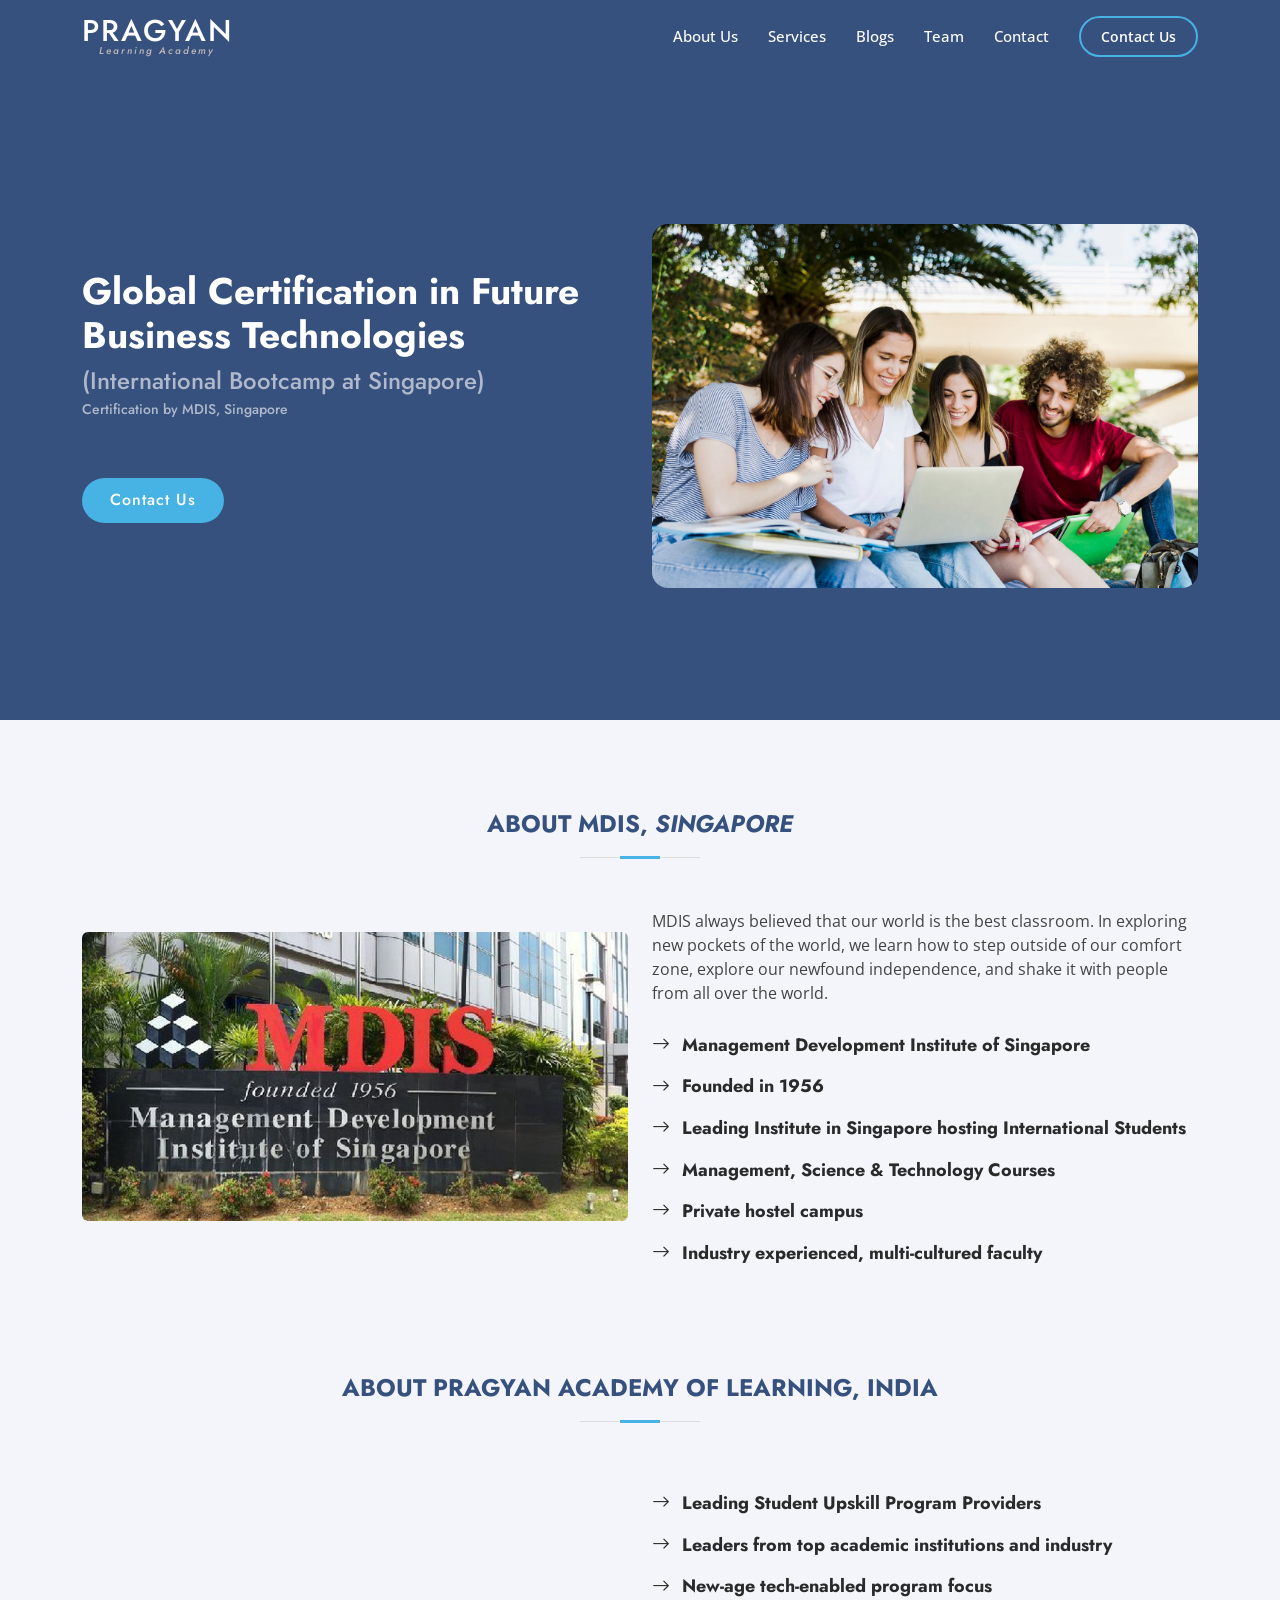
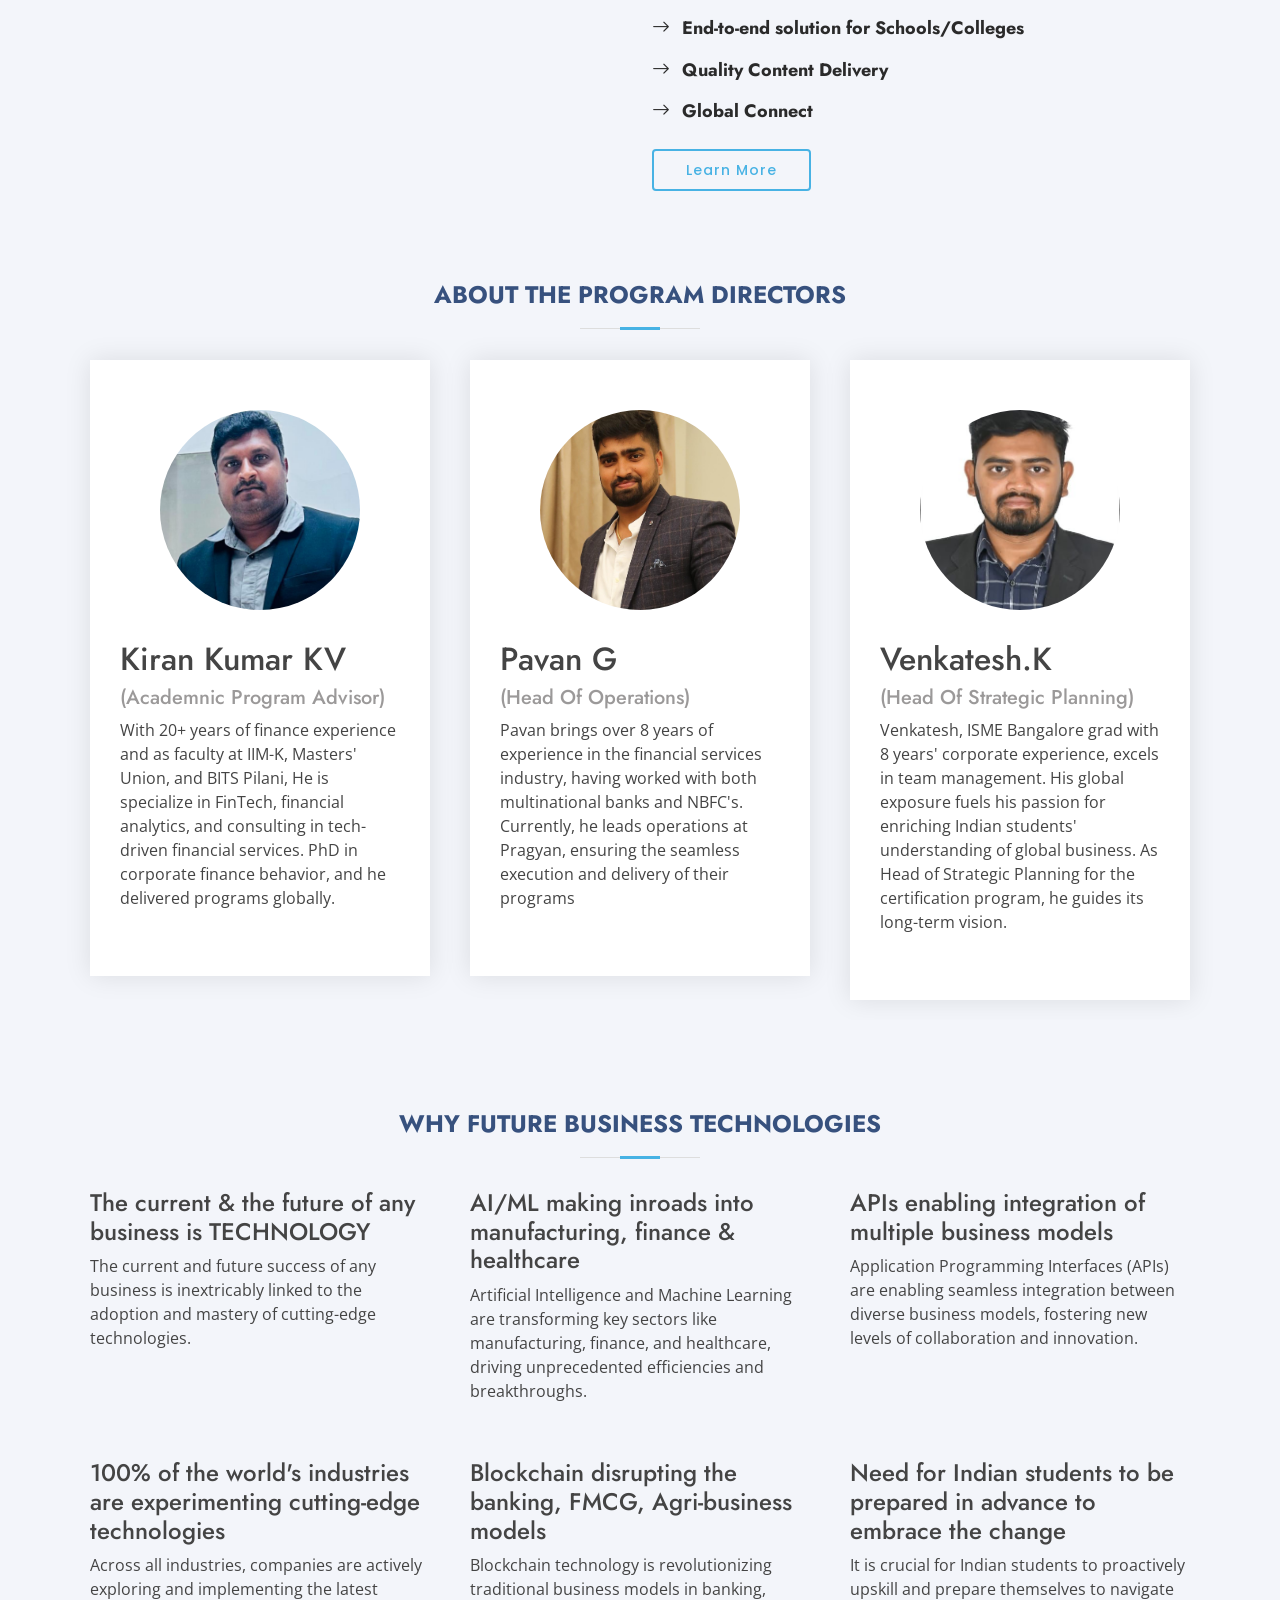
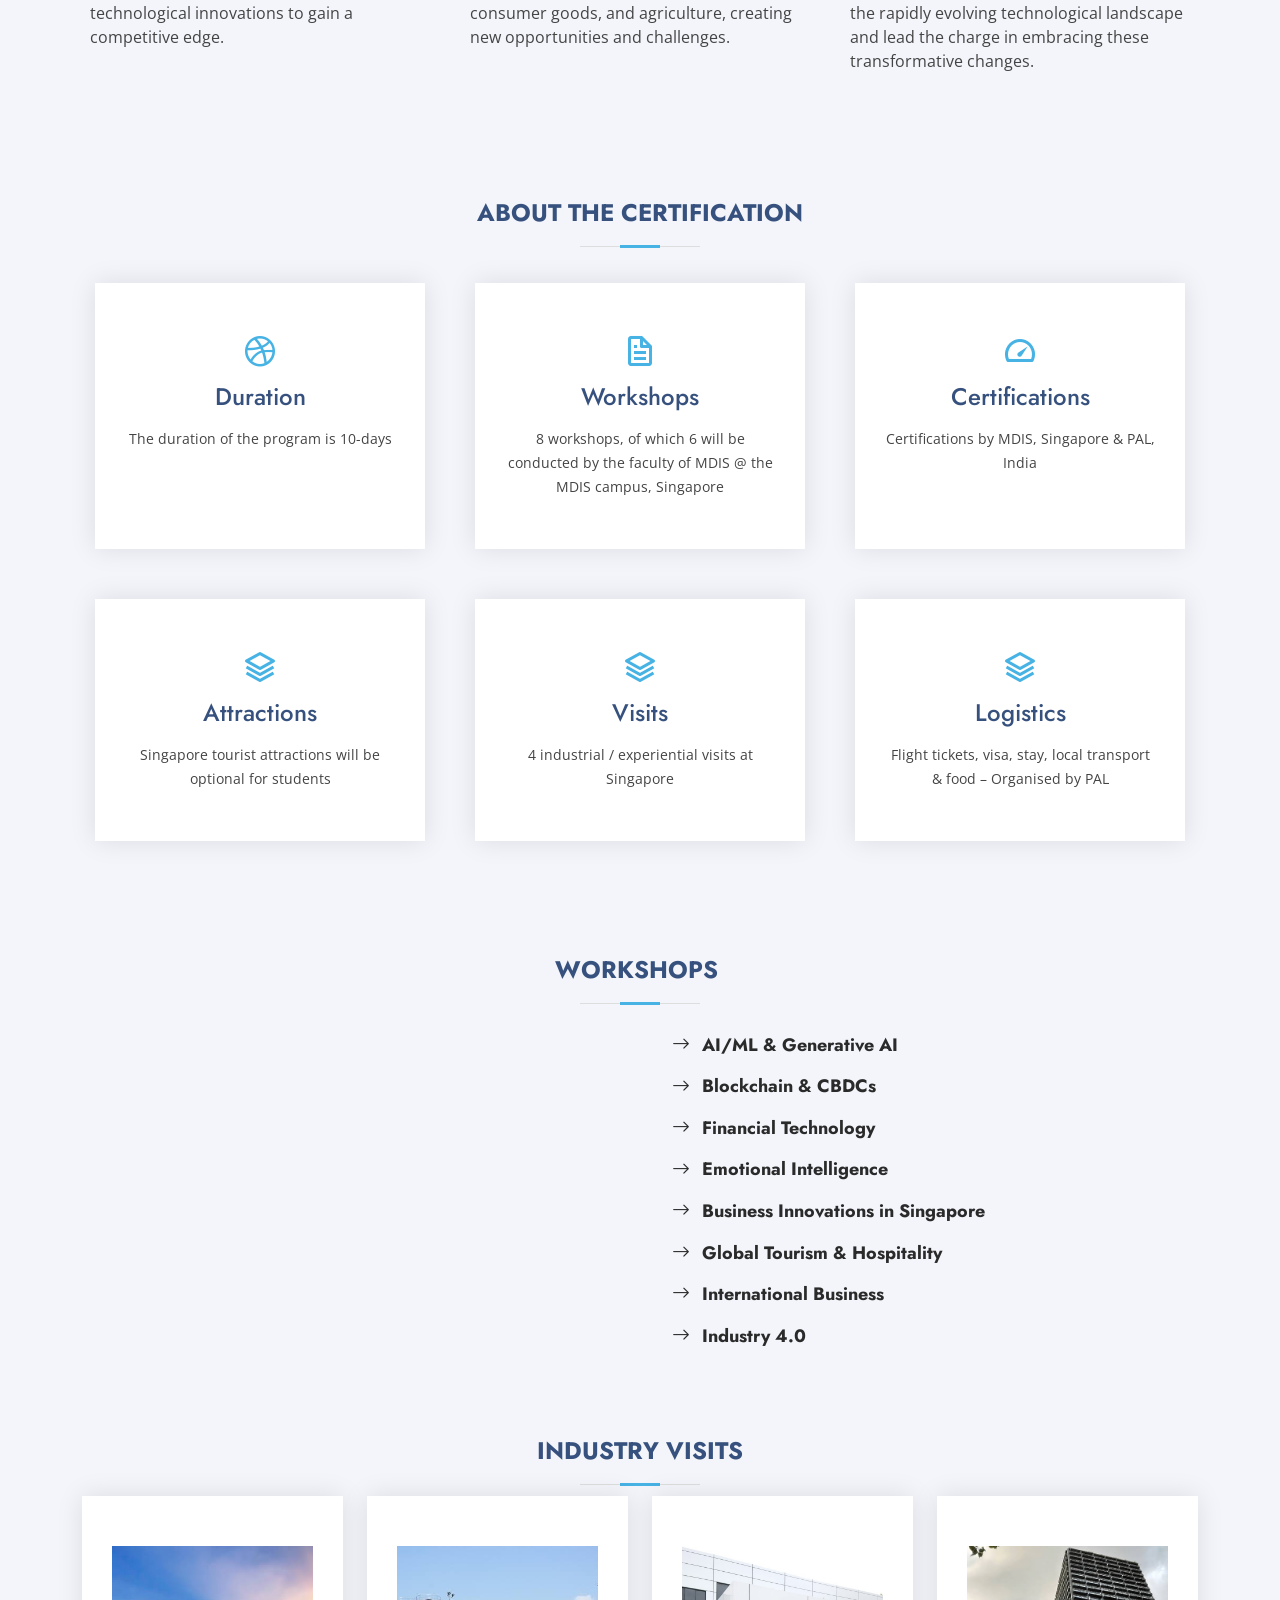
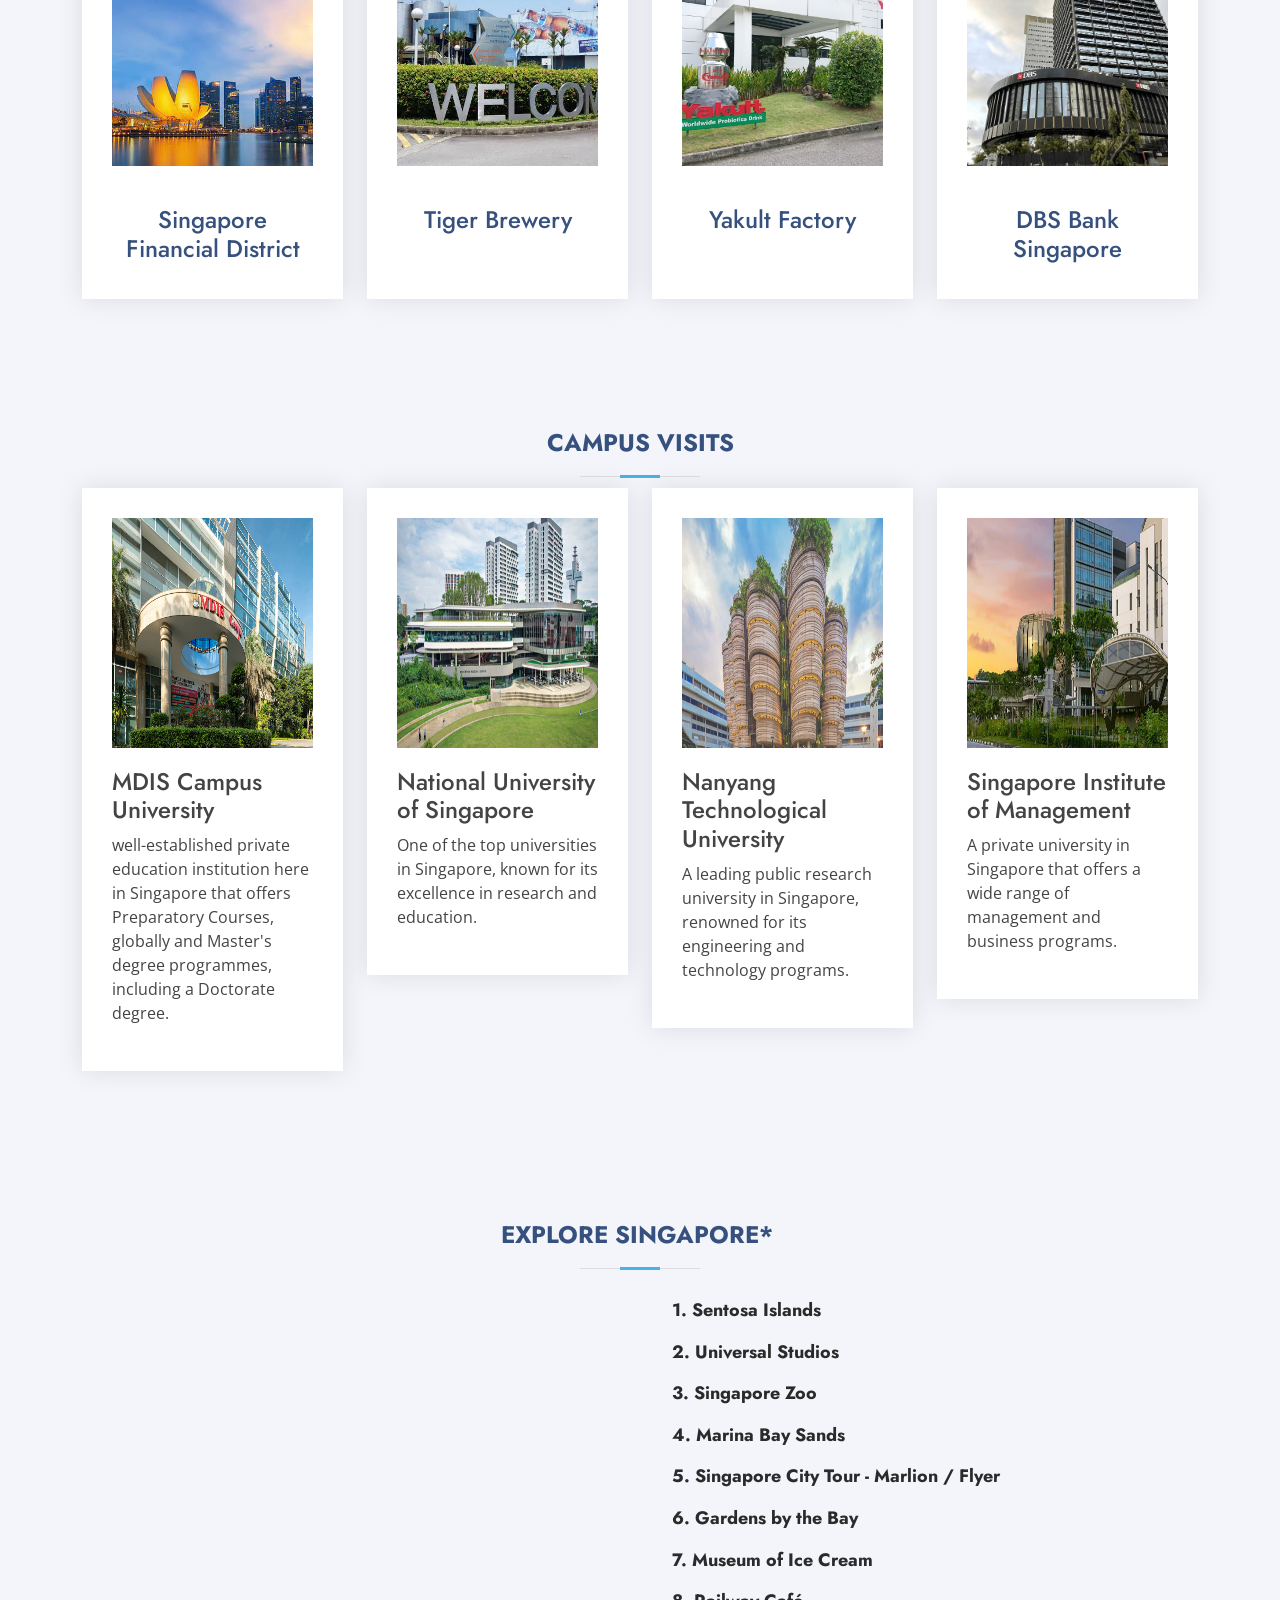
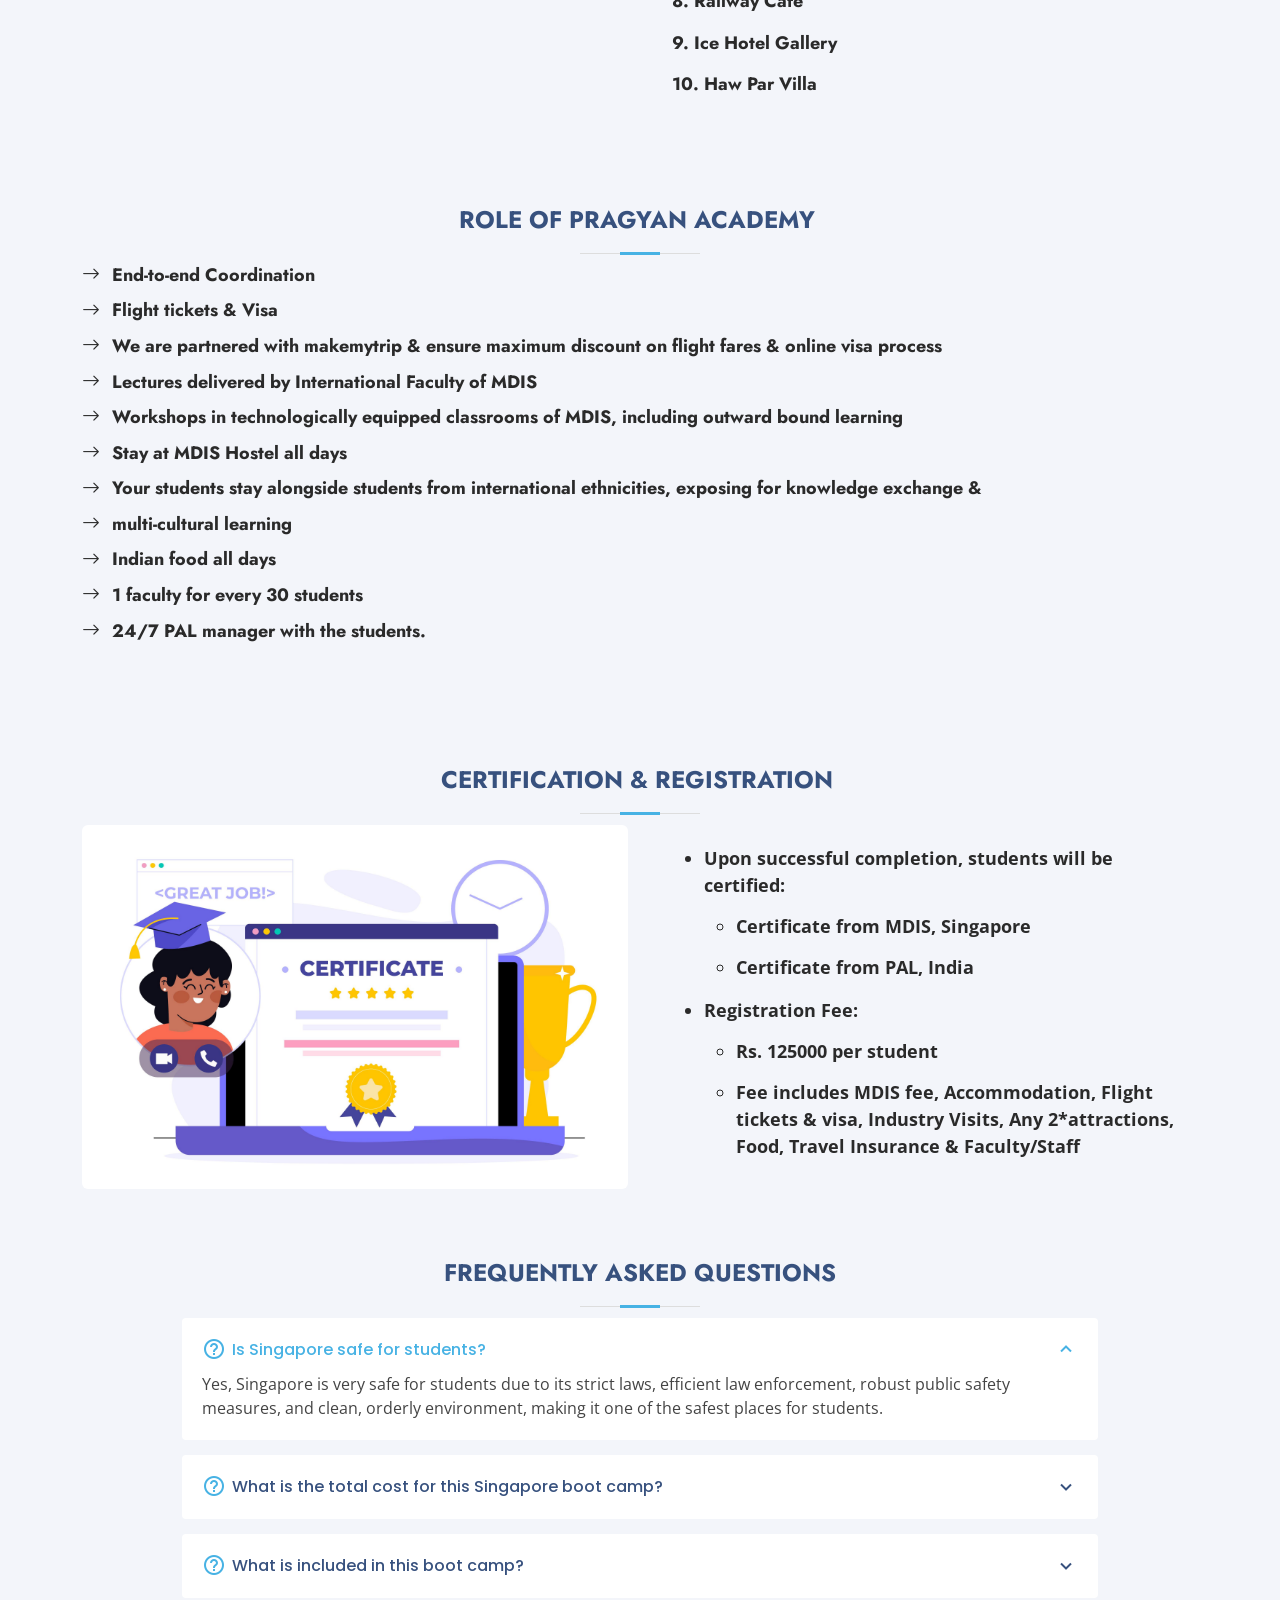
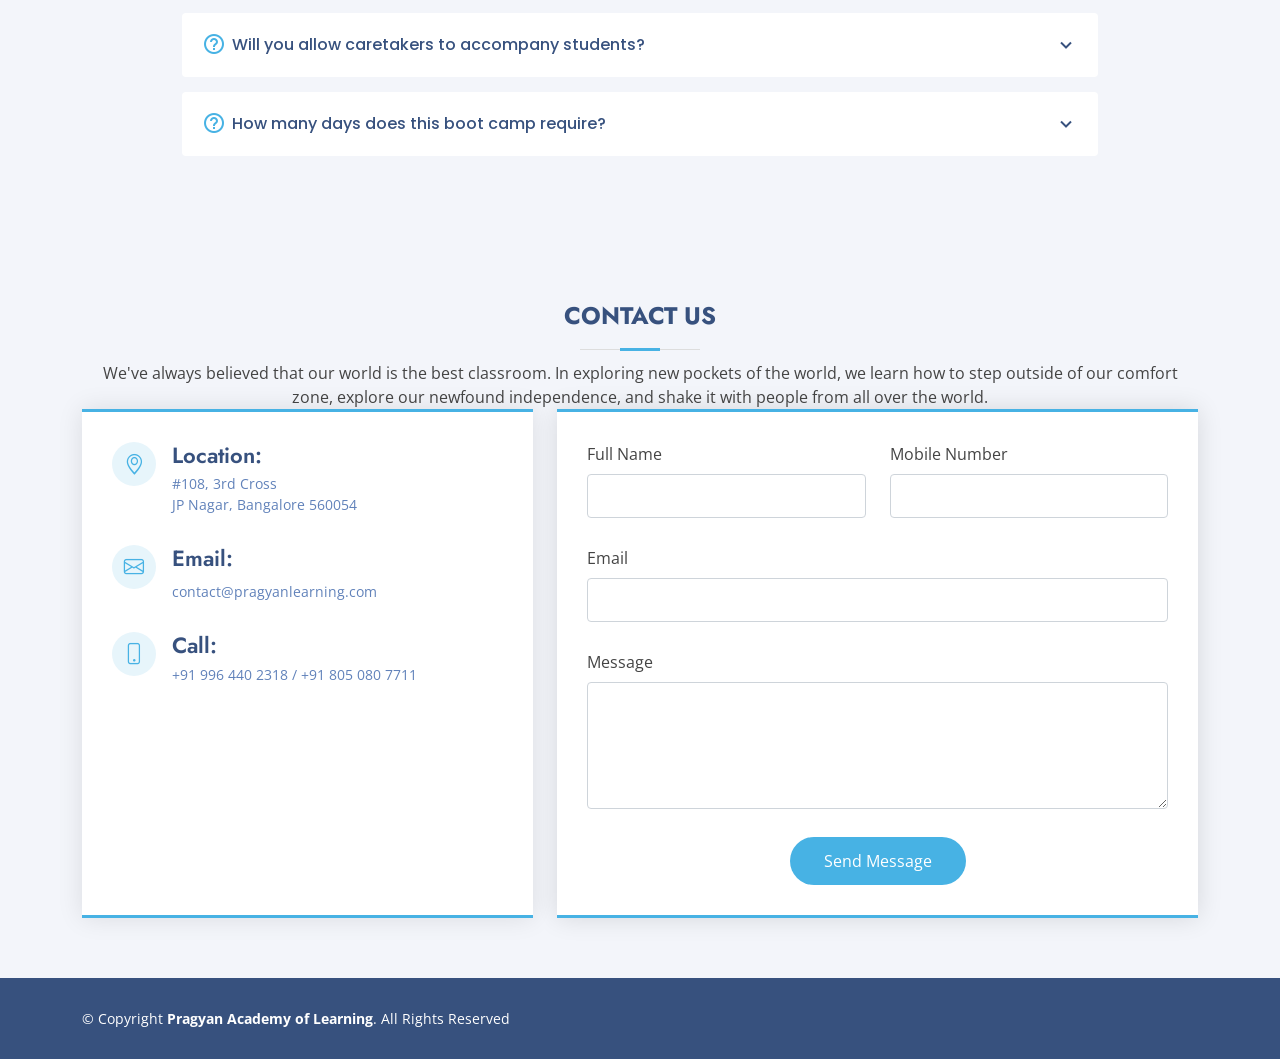
==== commit 72d9d46f: "addingn new images" ====
--- a/index.html
+++ b/index.html
@@ -297,10 +297,10 @@
                         <div class="product-item">
                             <div class="position-relative">
                                 <div class="user-team-img">
-                                    <img class="img-fluid" src="assets/img/team/team-2.jpg" alt="Pavan Kumar.G">
+                                    <img class="img-fluid" src="assets/img/team/teat2.jpeg" alt="Pavan Kumar.G">
                                 </div>
                                 <div class="product-overlay-new">
-                                    <h2>Pavan Kumar.G </h2>
+                                    <h2>Pavan G </h2>
                                     <h5>(Head Of Operations)</h5>
                                     <p>Pavan brings over 8 years of experience in the financial services industry,
                                         having worked with both
@@ -316,7 +316,7 @@
                         <div class="product-item">
                             <div class="position-relative">
                                 <div class="user-team-img">
-                                    <img class="img-fluid" src="assets/img/team/team-3.jpg" alt="Venkatesh.">
+                                    <img class="img-fluid" src="assets/img/team/team_3.jpeg" alt="Venkatesh.">
                                 </div>
                                 <div class="product-overlay-new">
                                     <h2>Venkatesh.K </h2>
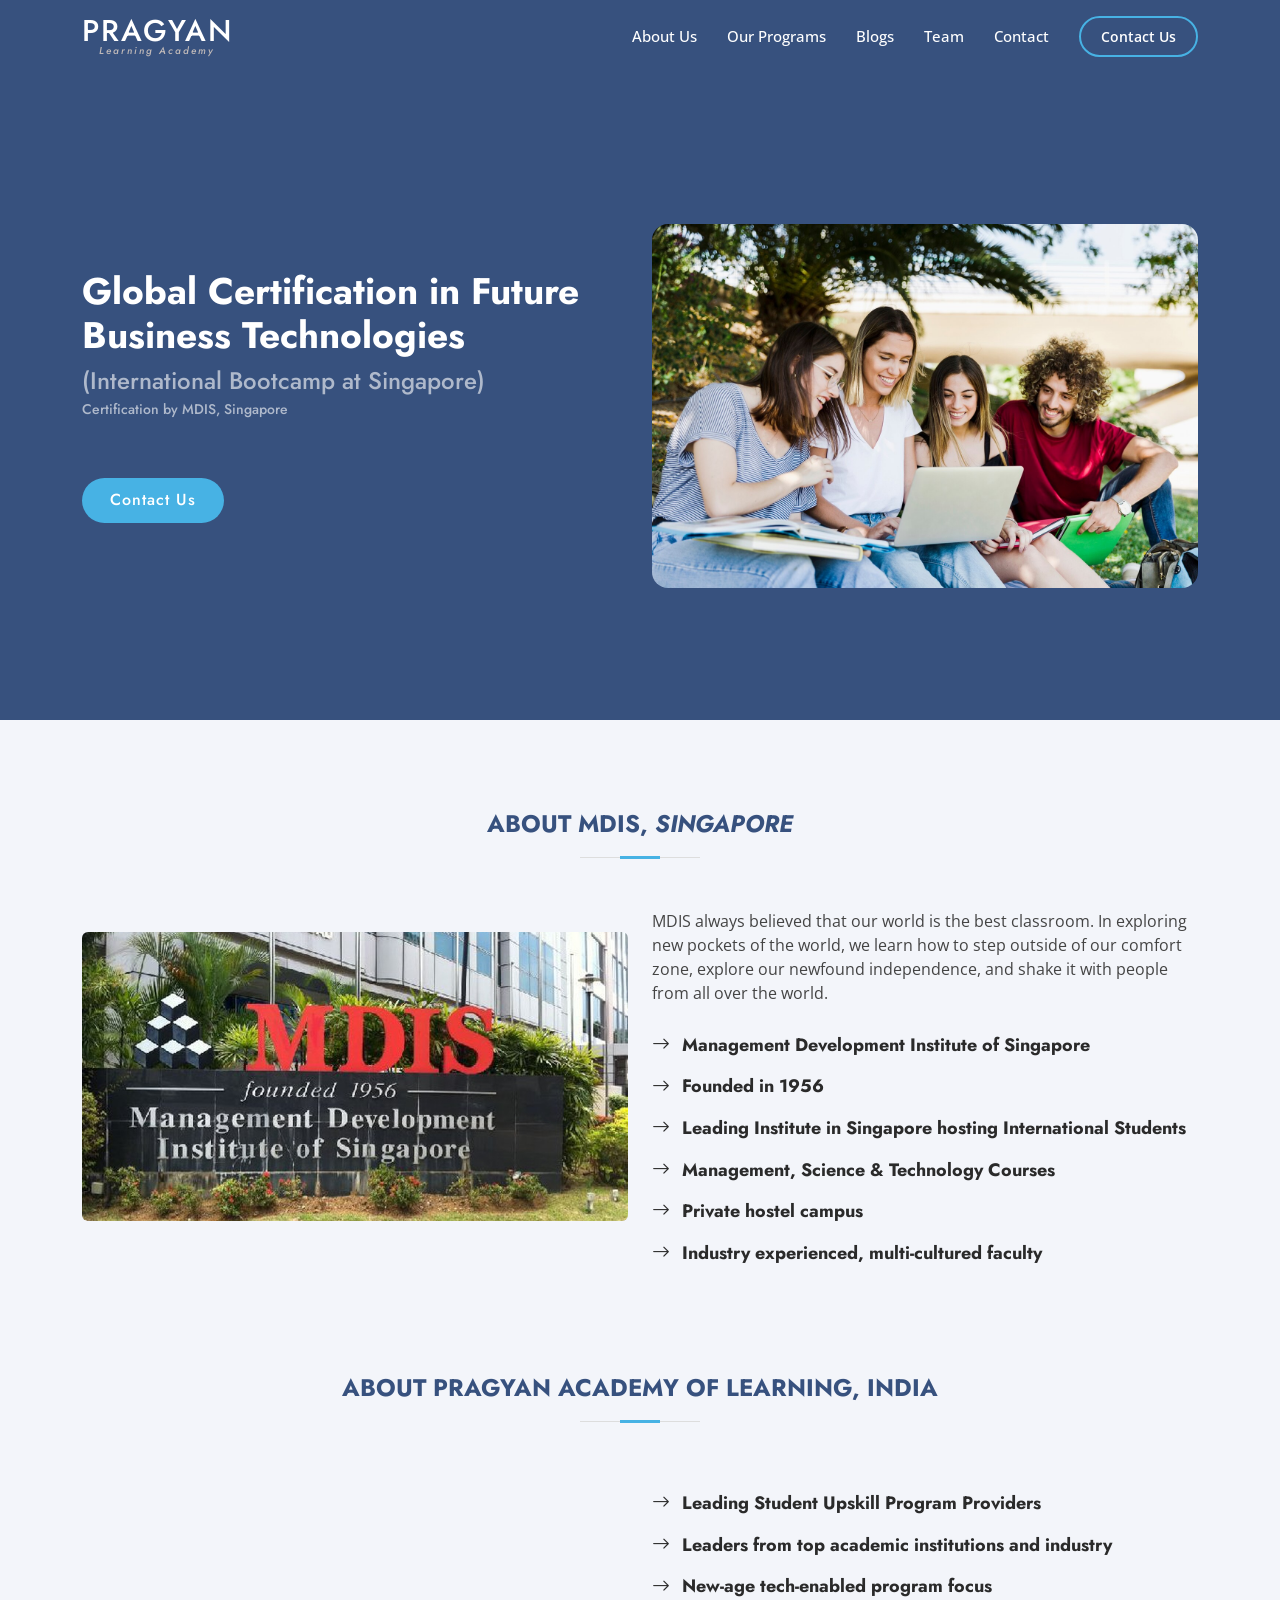
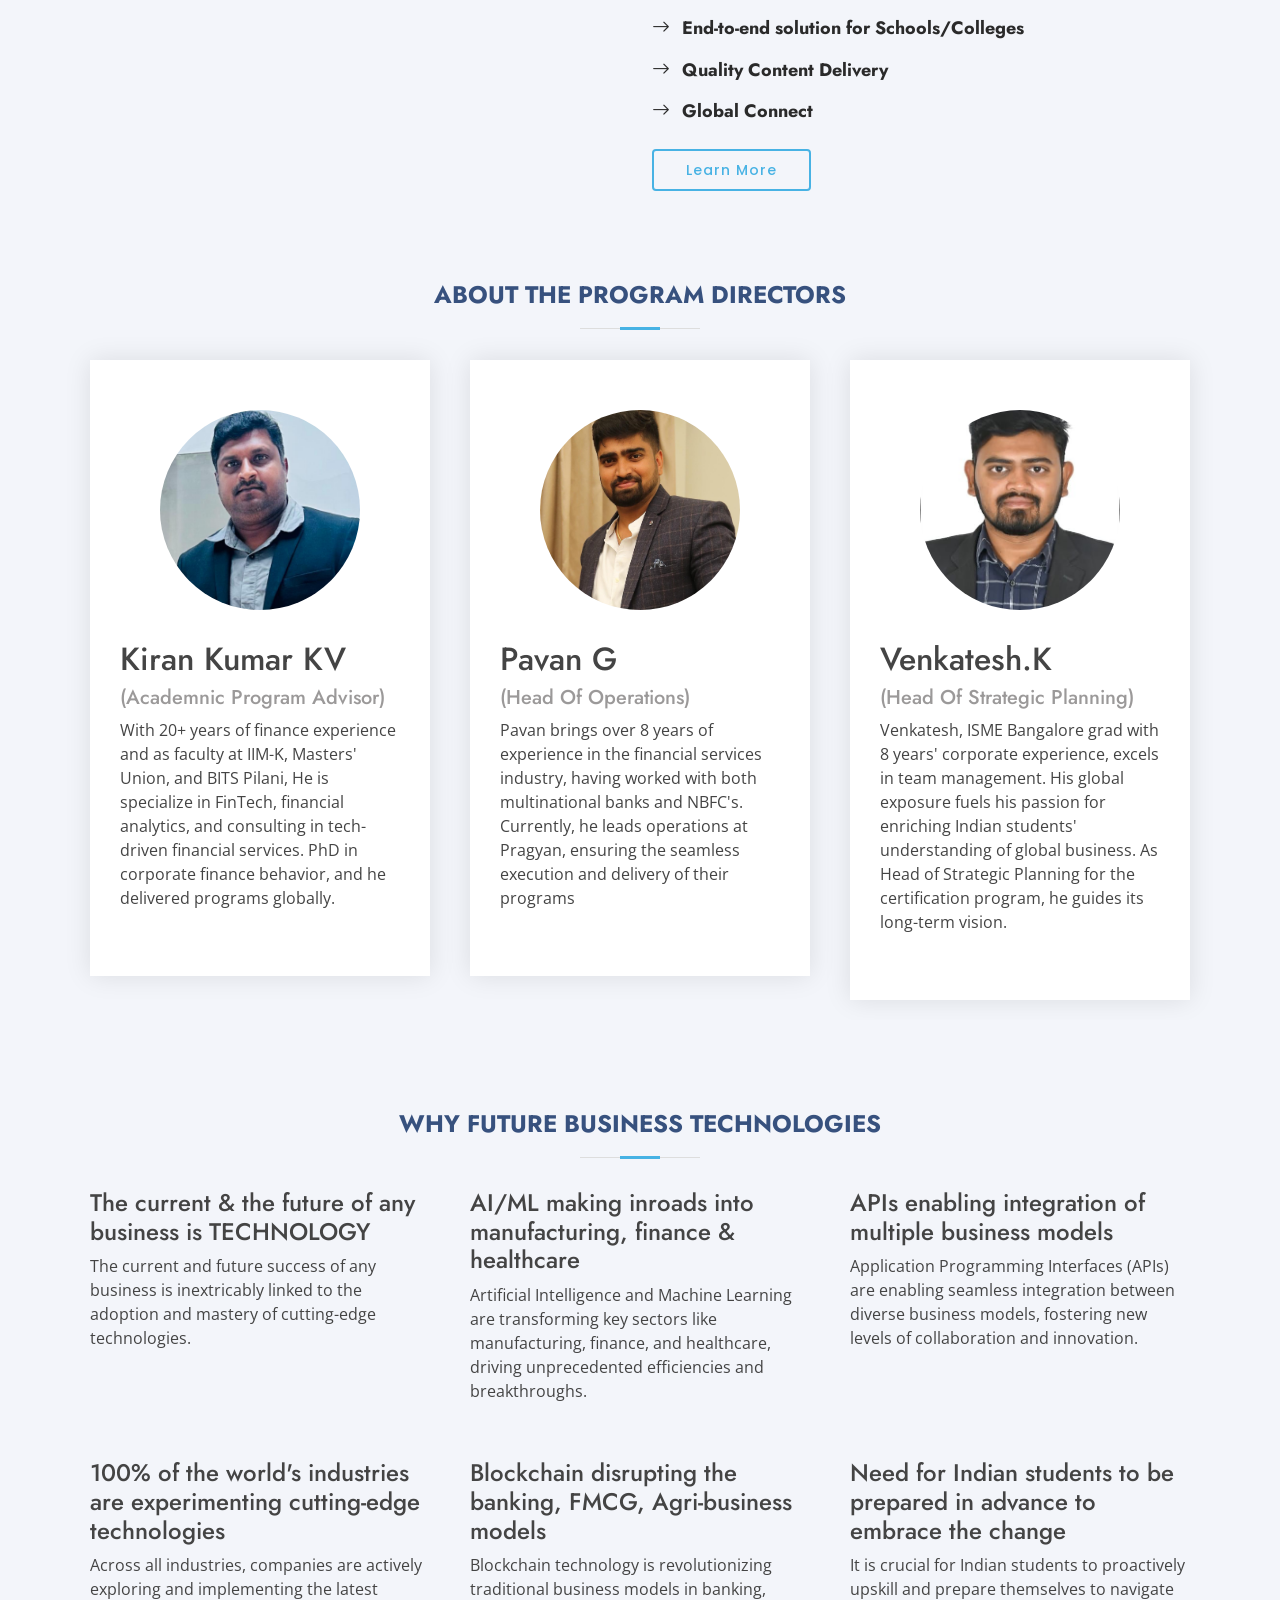
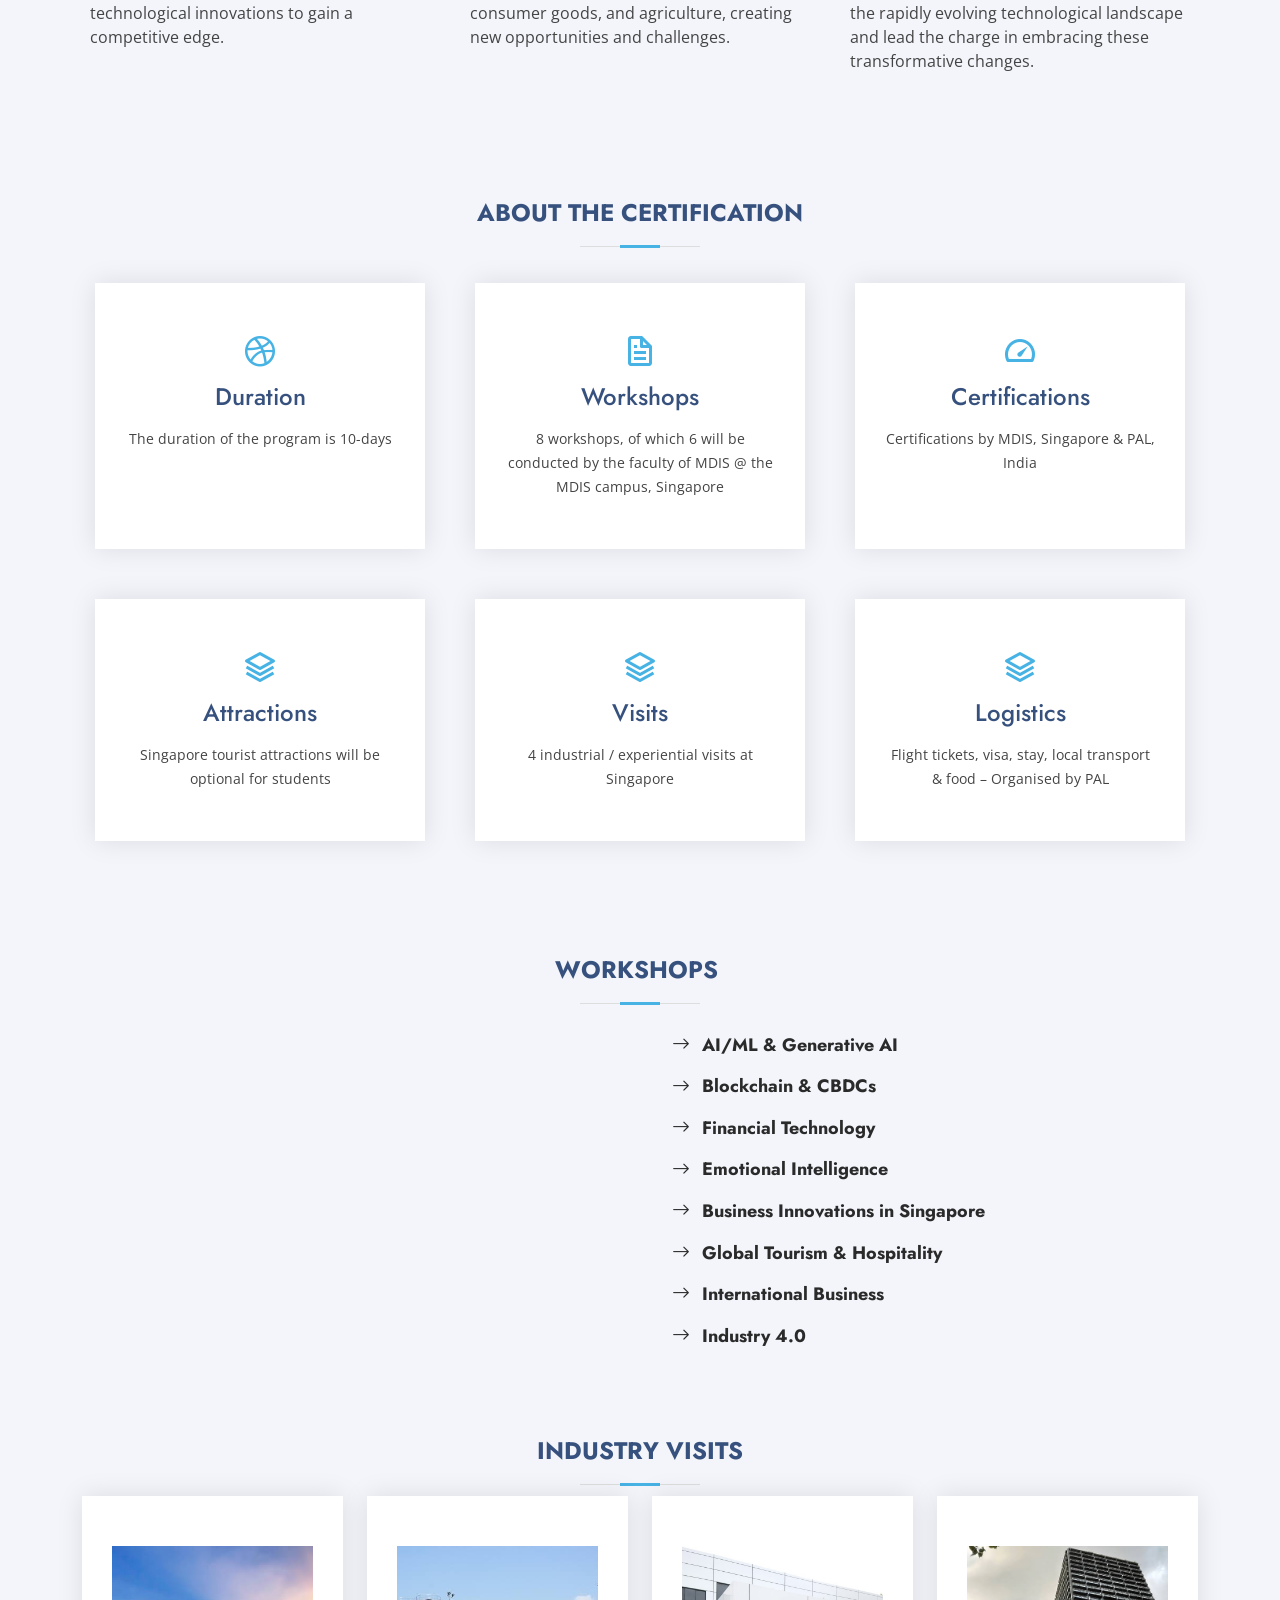
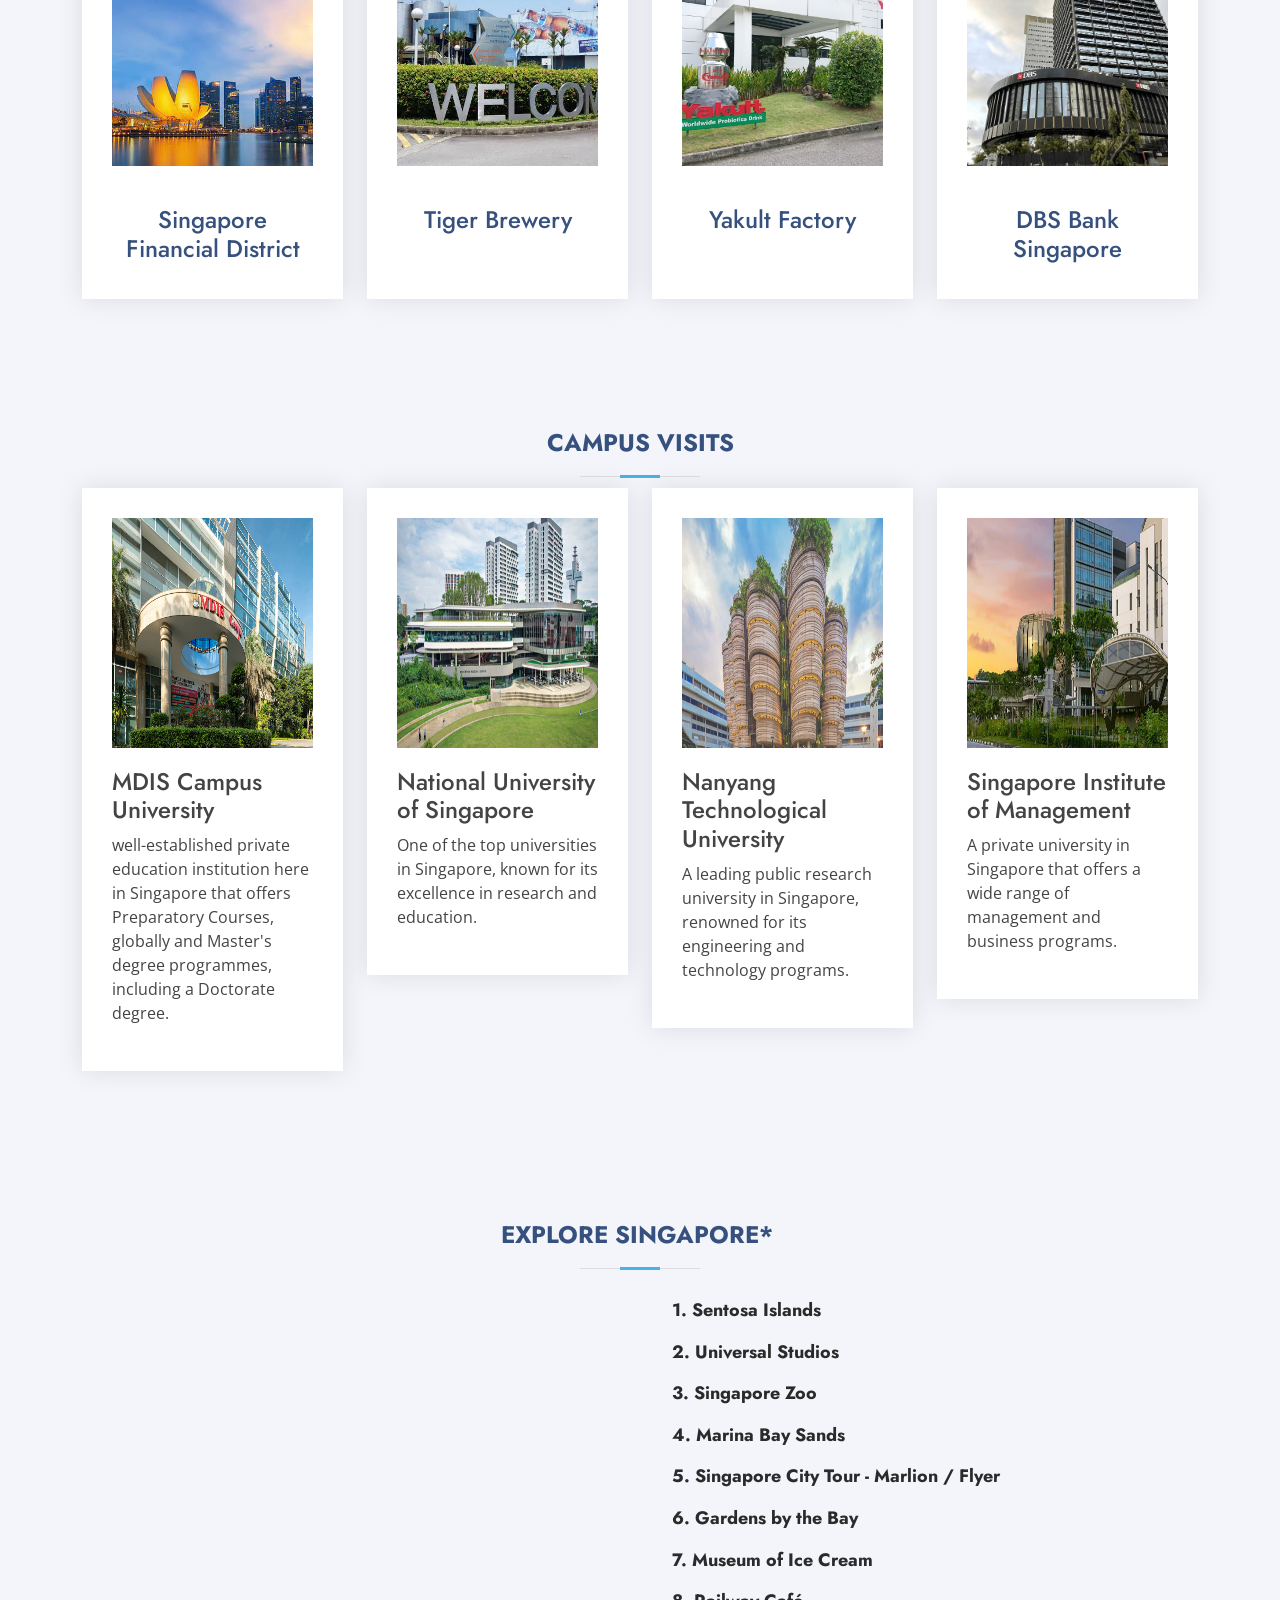
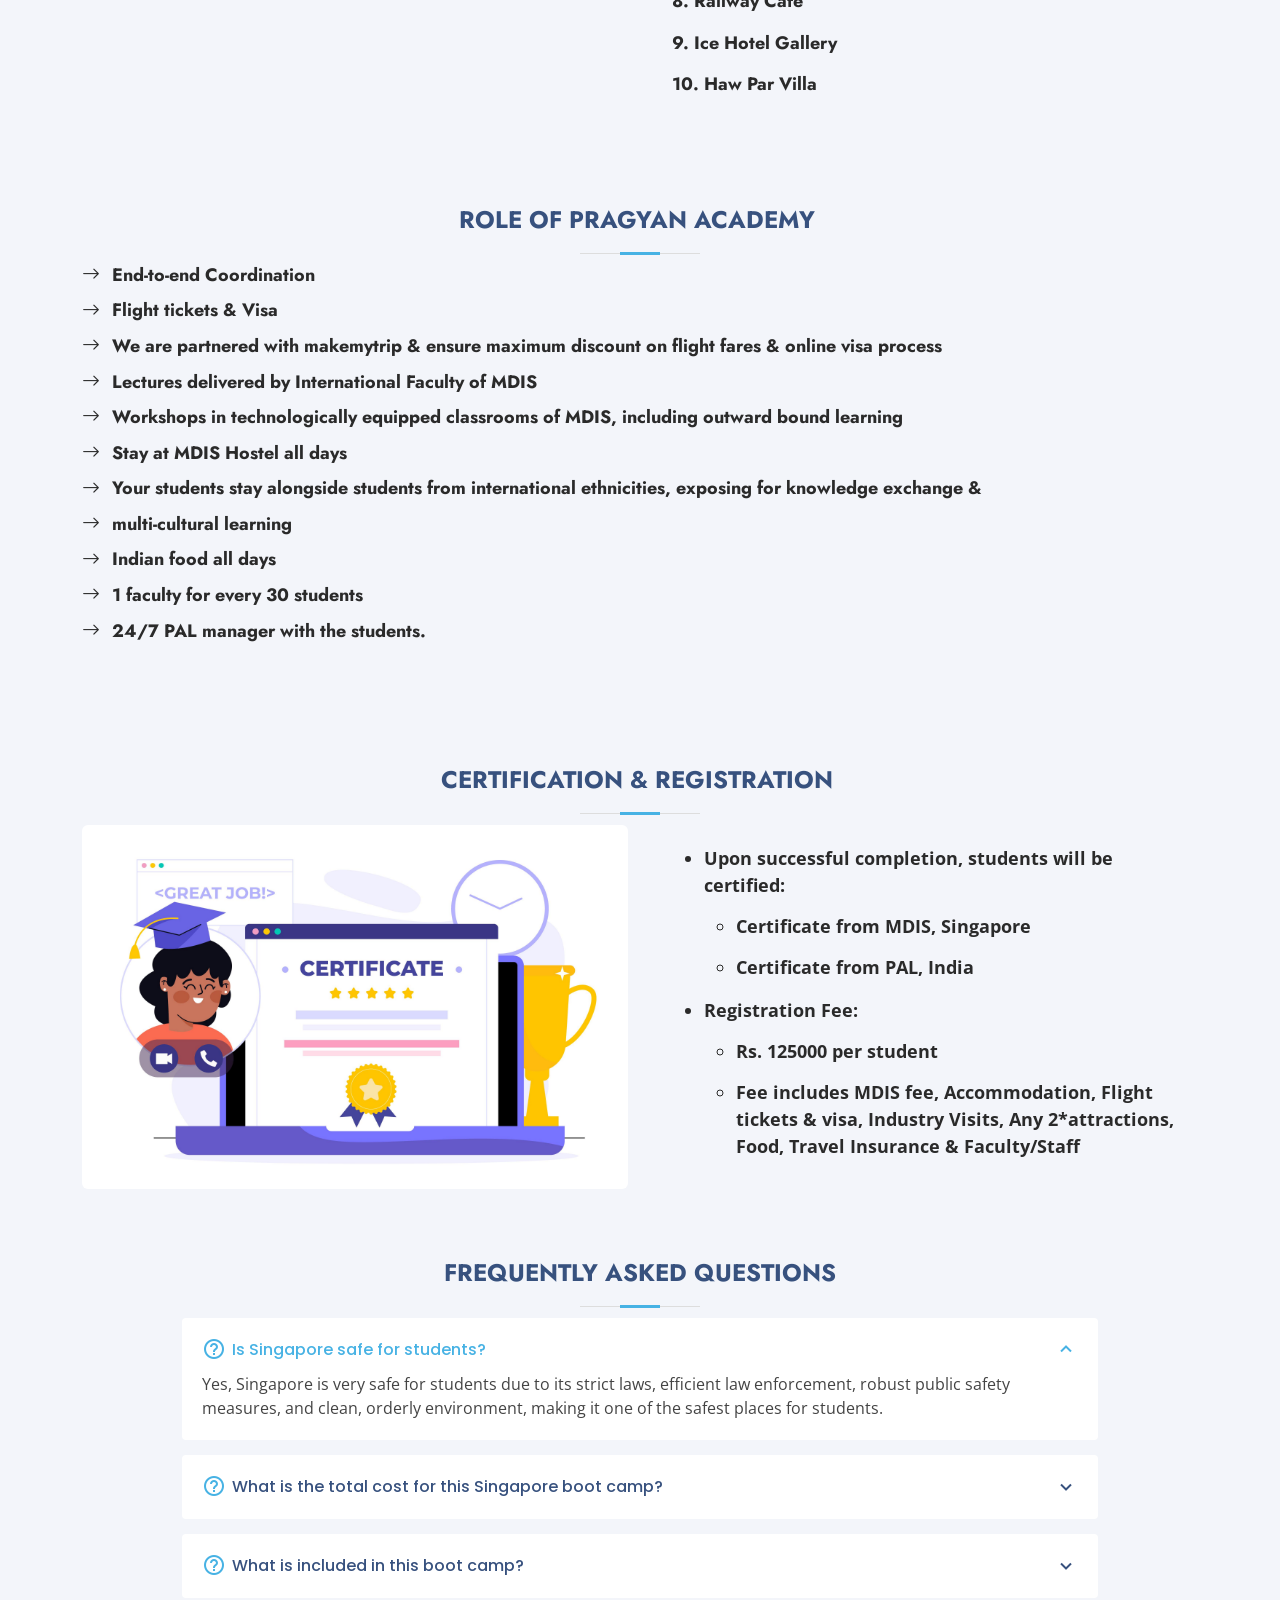
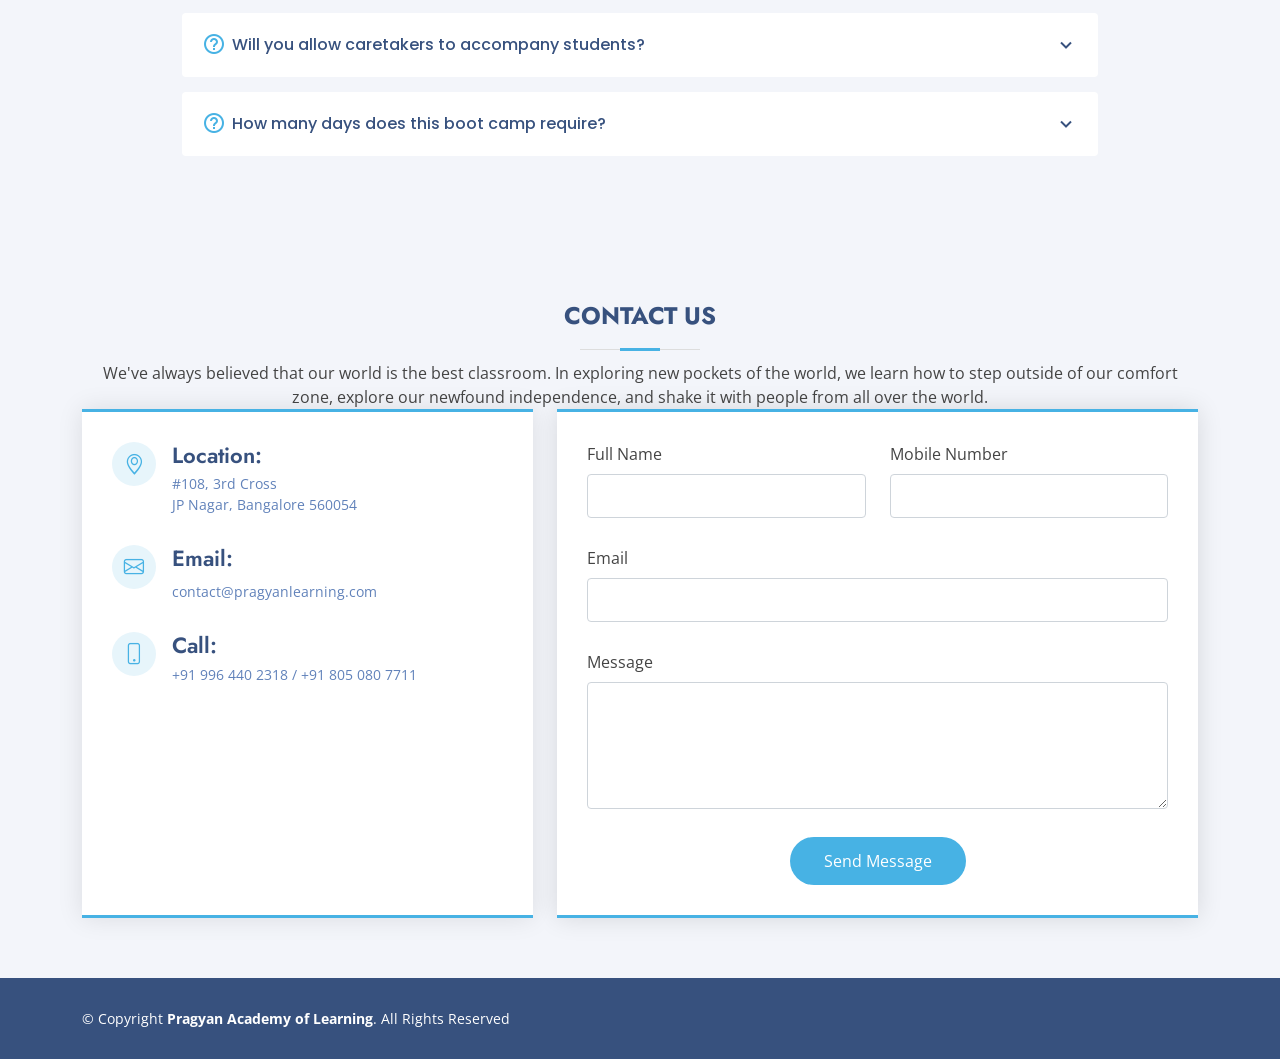
==== commit b4d52deb: "addinfgnew ch" ====
--- a/index.html
+++ b/index.html
@@ -71,7 +71,15 @@
             <nav id="navbar" class="navbar">
                 <ul>
                     <li><a class="nav-link scrollto" href="#about">About Us</a></li>
-                    <li><a class="nav-link scrollto" href="#Future-Business">Services</a></li>
+                    <li class="dropdown"><a class="nav-link scrollto" href="#Future-Business">Our Programs</a>
+
+                        <ul>
+                            <li><a href="./index.html">Global Certification</a></li>
+                            <li><a href="./pgdm.html">PGDM in Fintech</a></li>
+                            <li><a href="./fintechBootCamp.html">Fintech BootCamp</a></li>
+                        </ul>
+
+                    </li>
                     <li><a class="nav-link   scrollto" href="#Blogs">Blogs</a></li>
                     <li><a class="nav-link scrollto" href="#ProgramDirectors">Team</a></li>
 
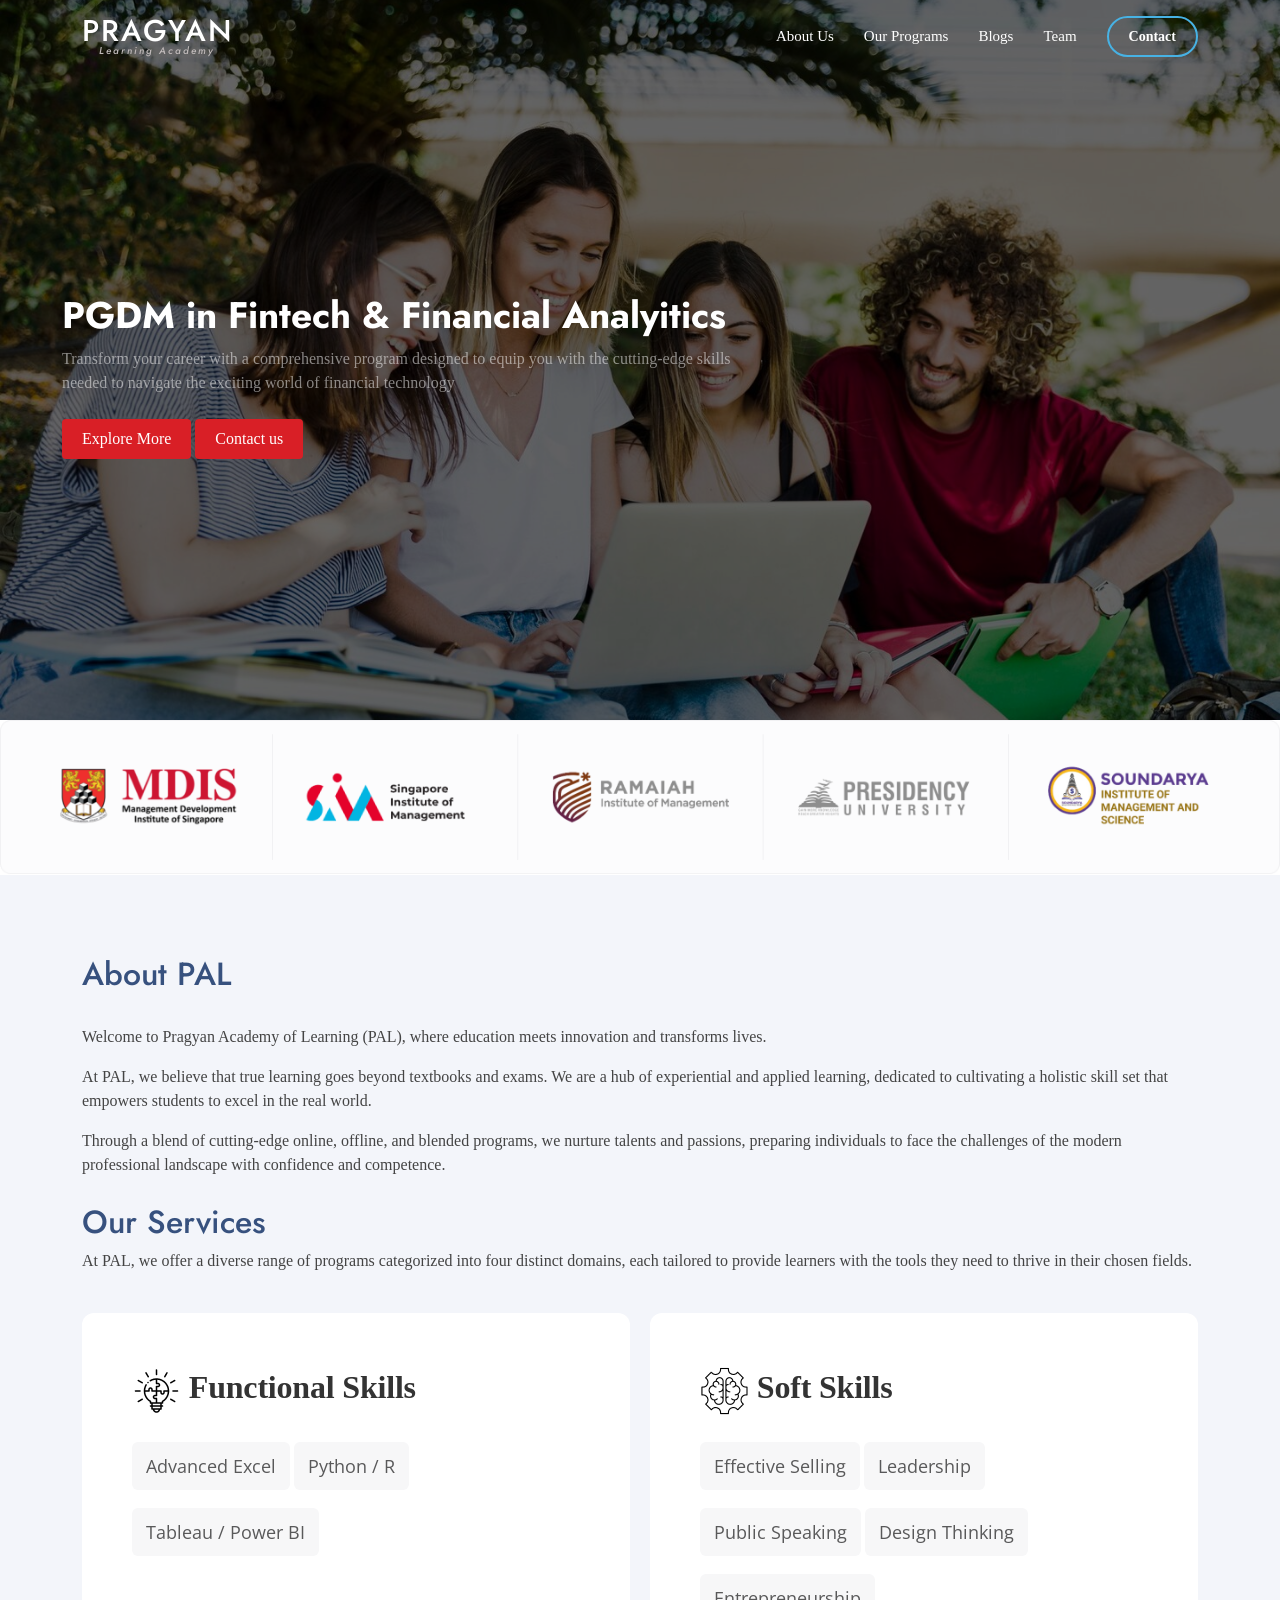
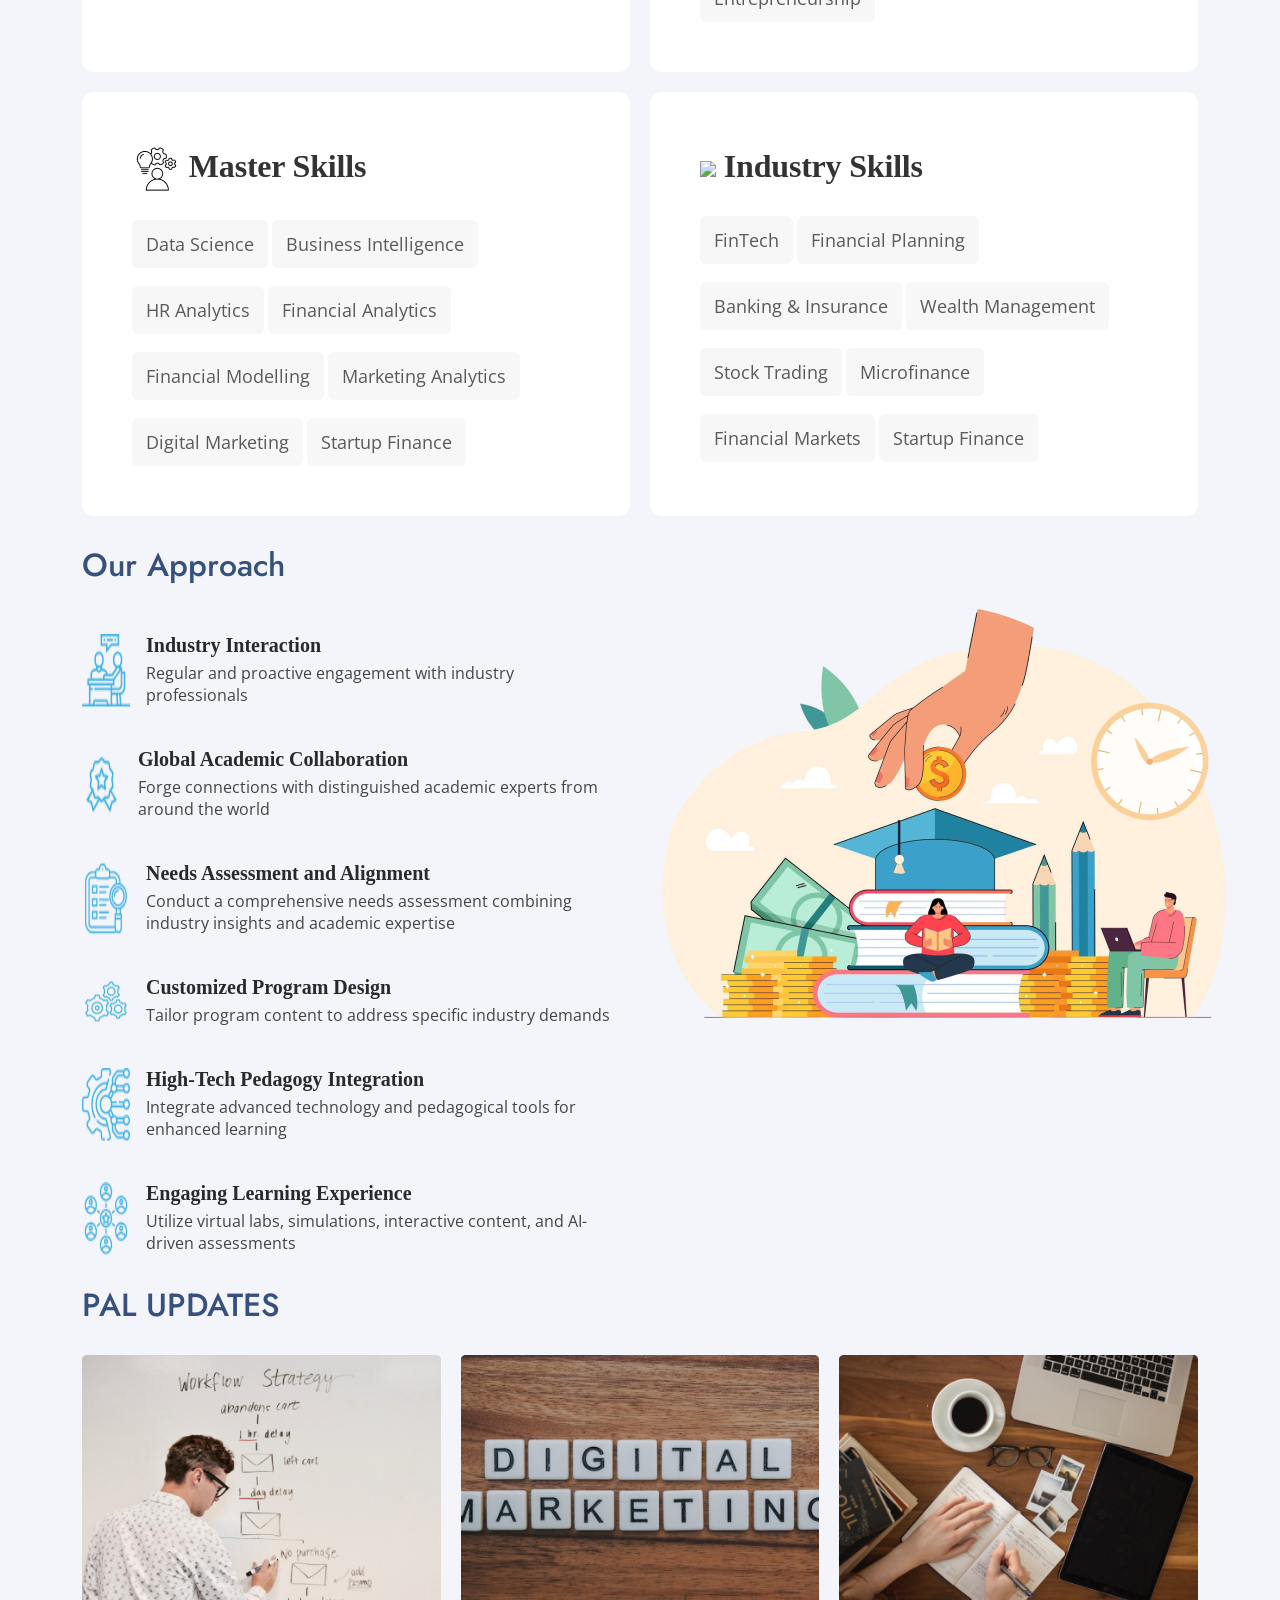
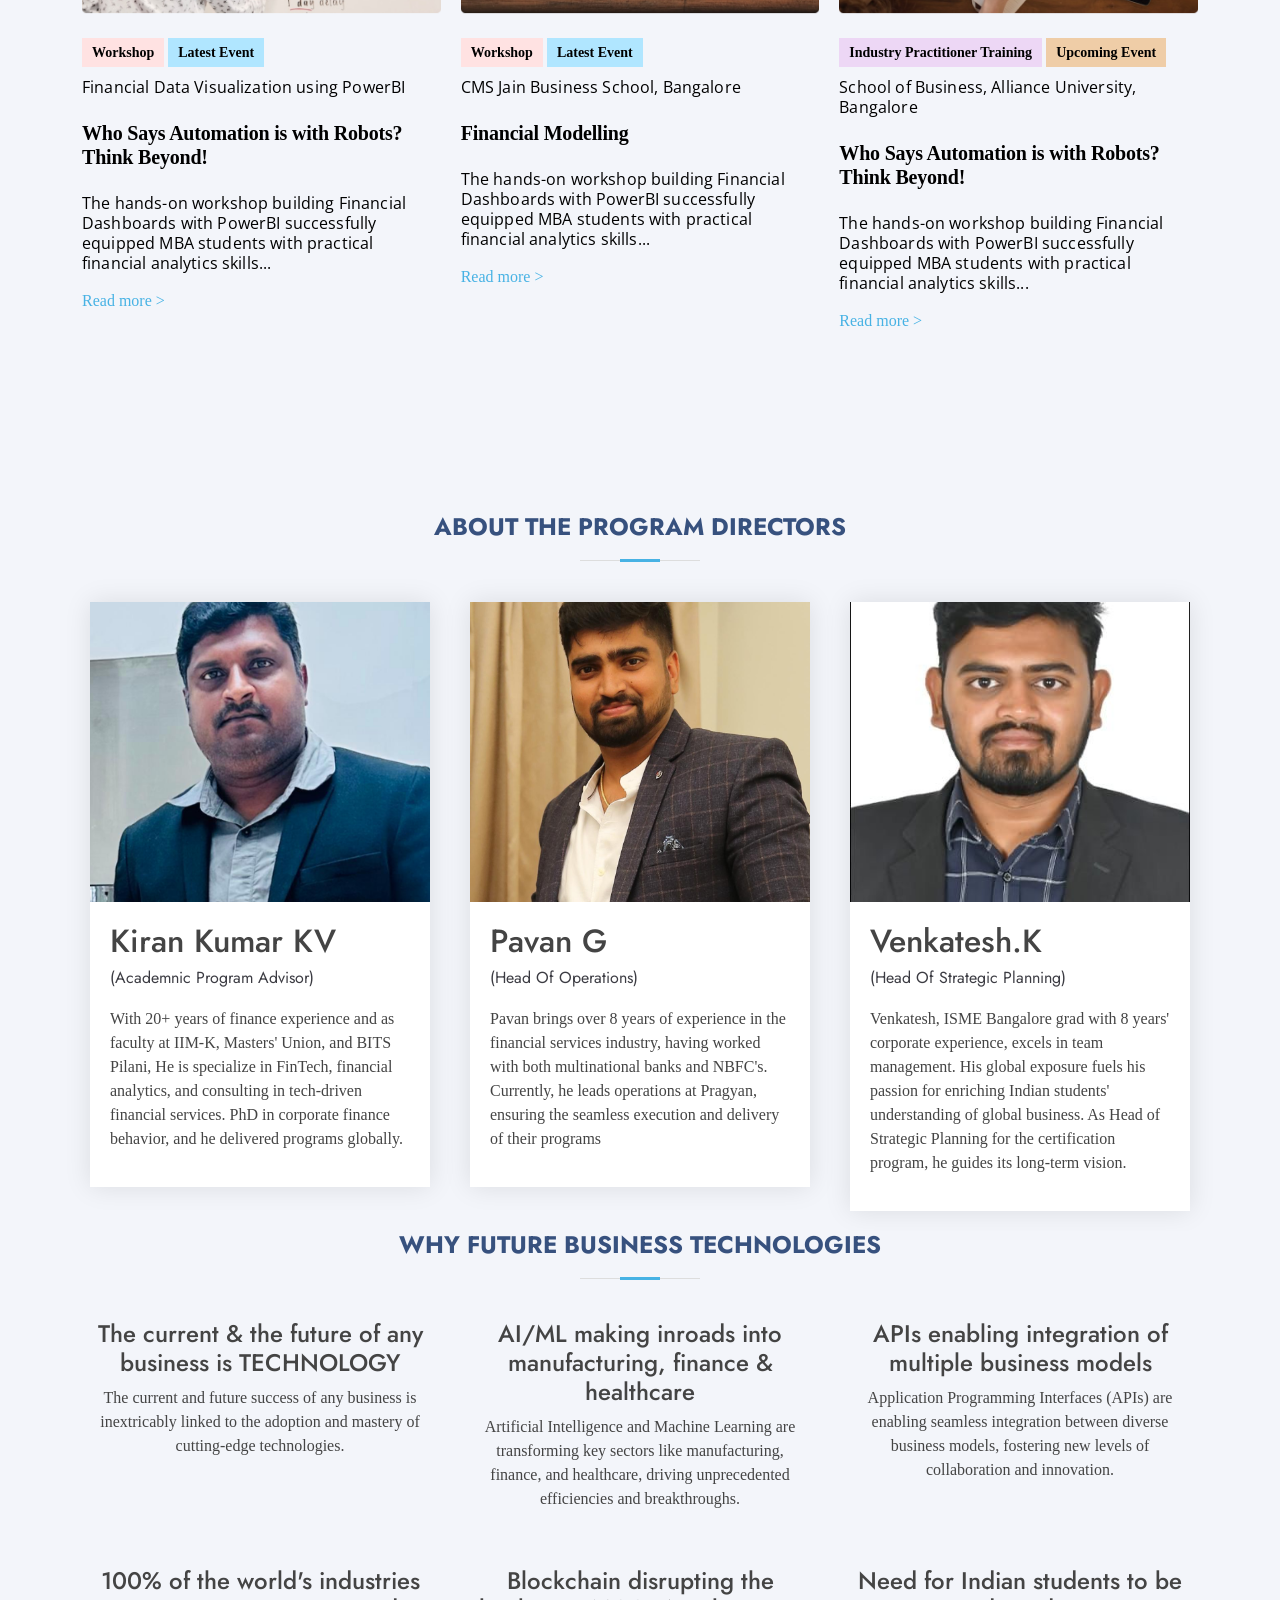
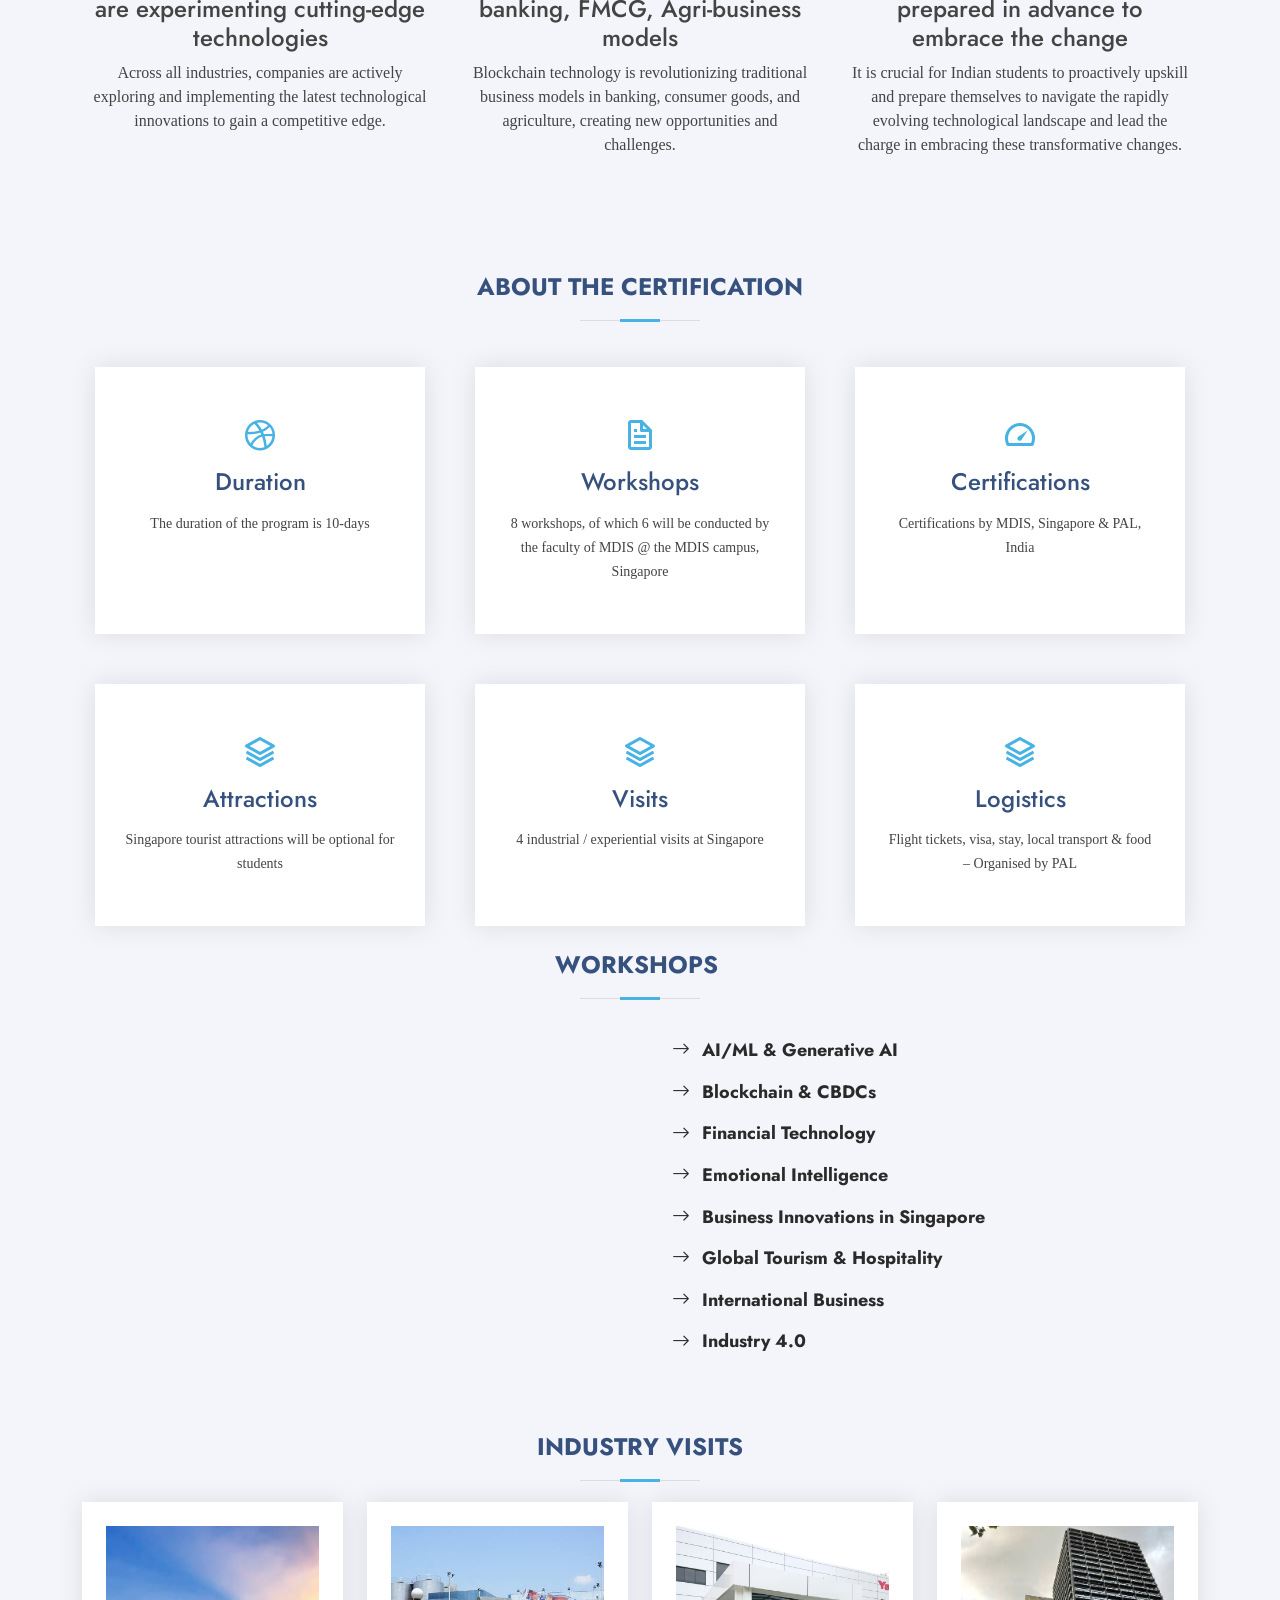
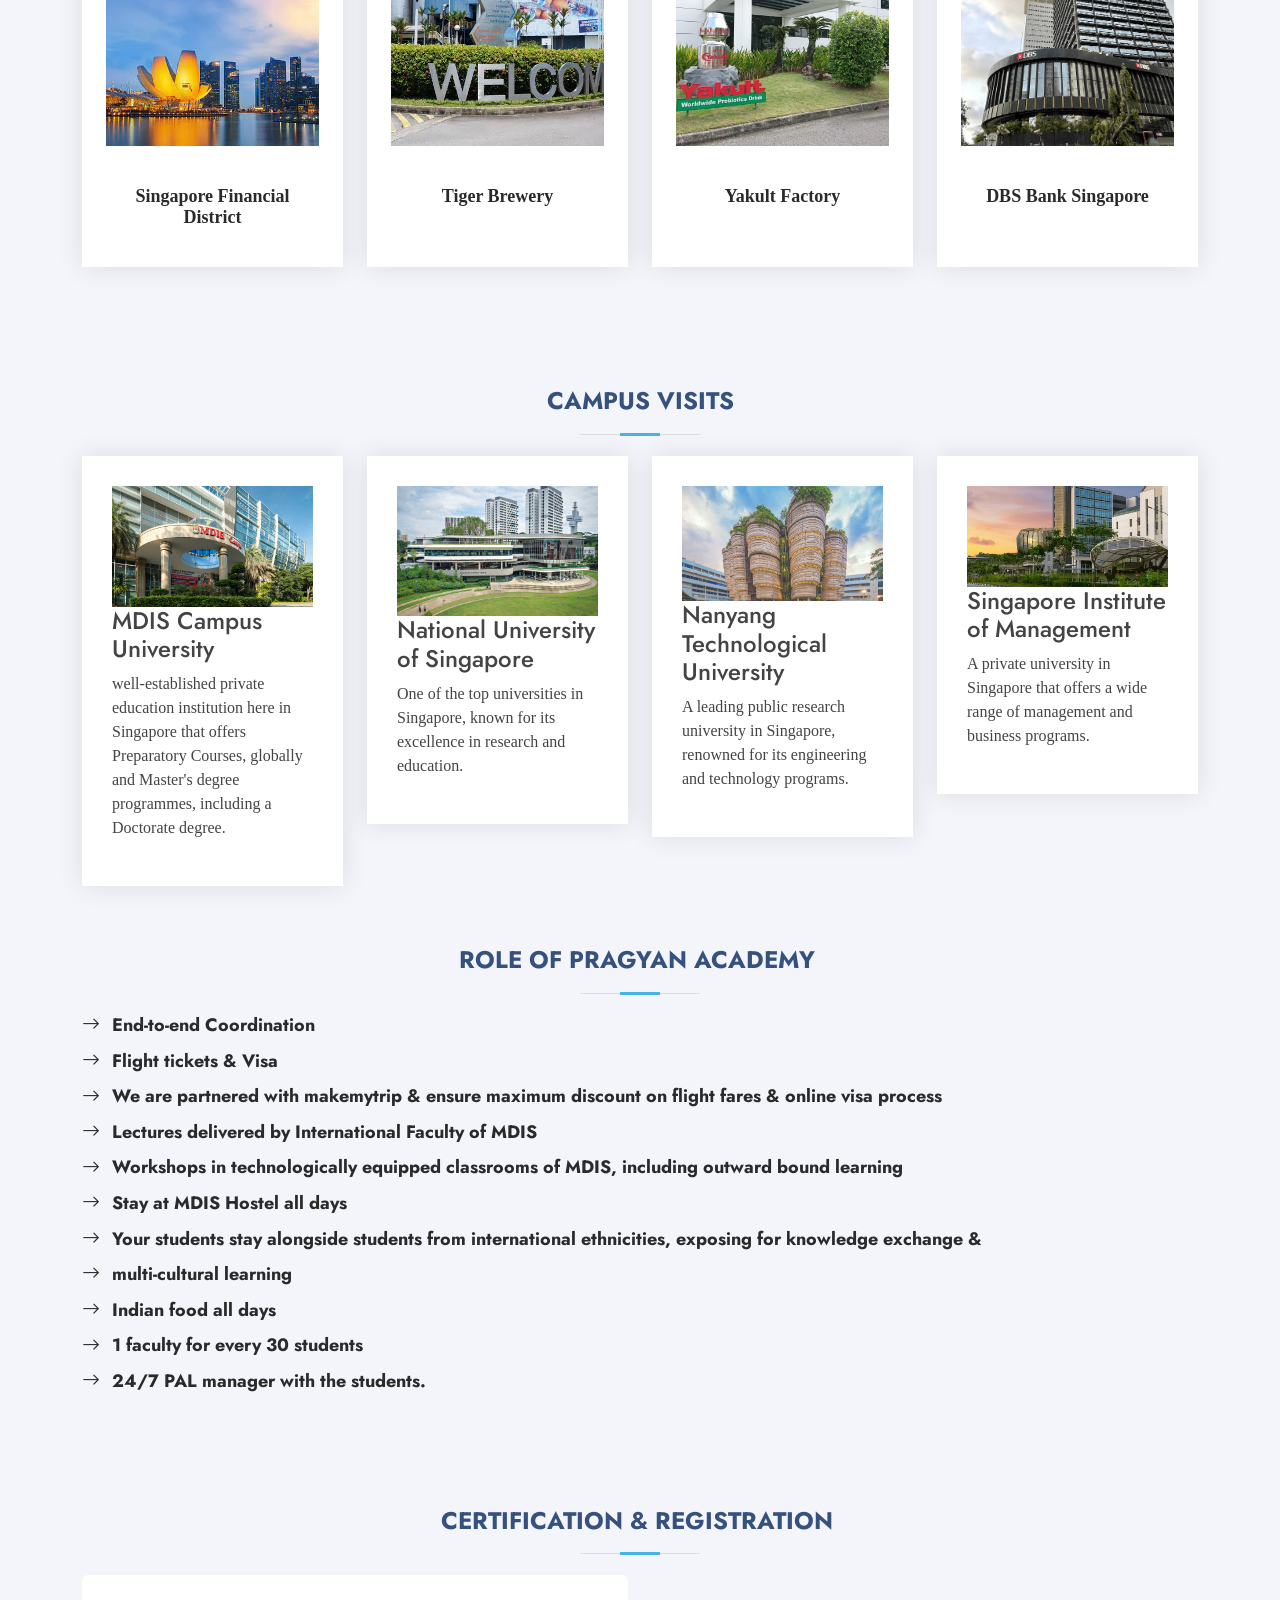
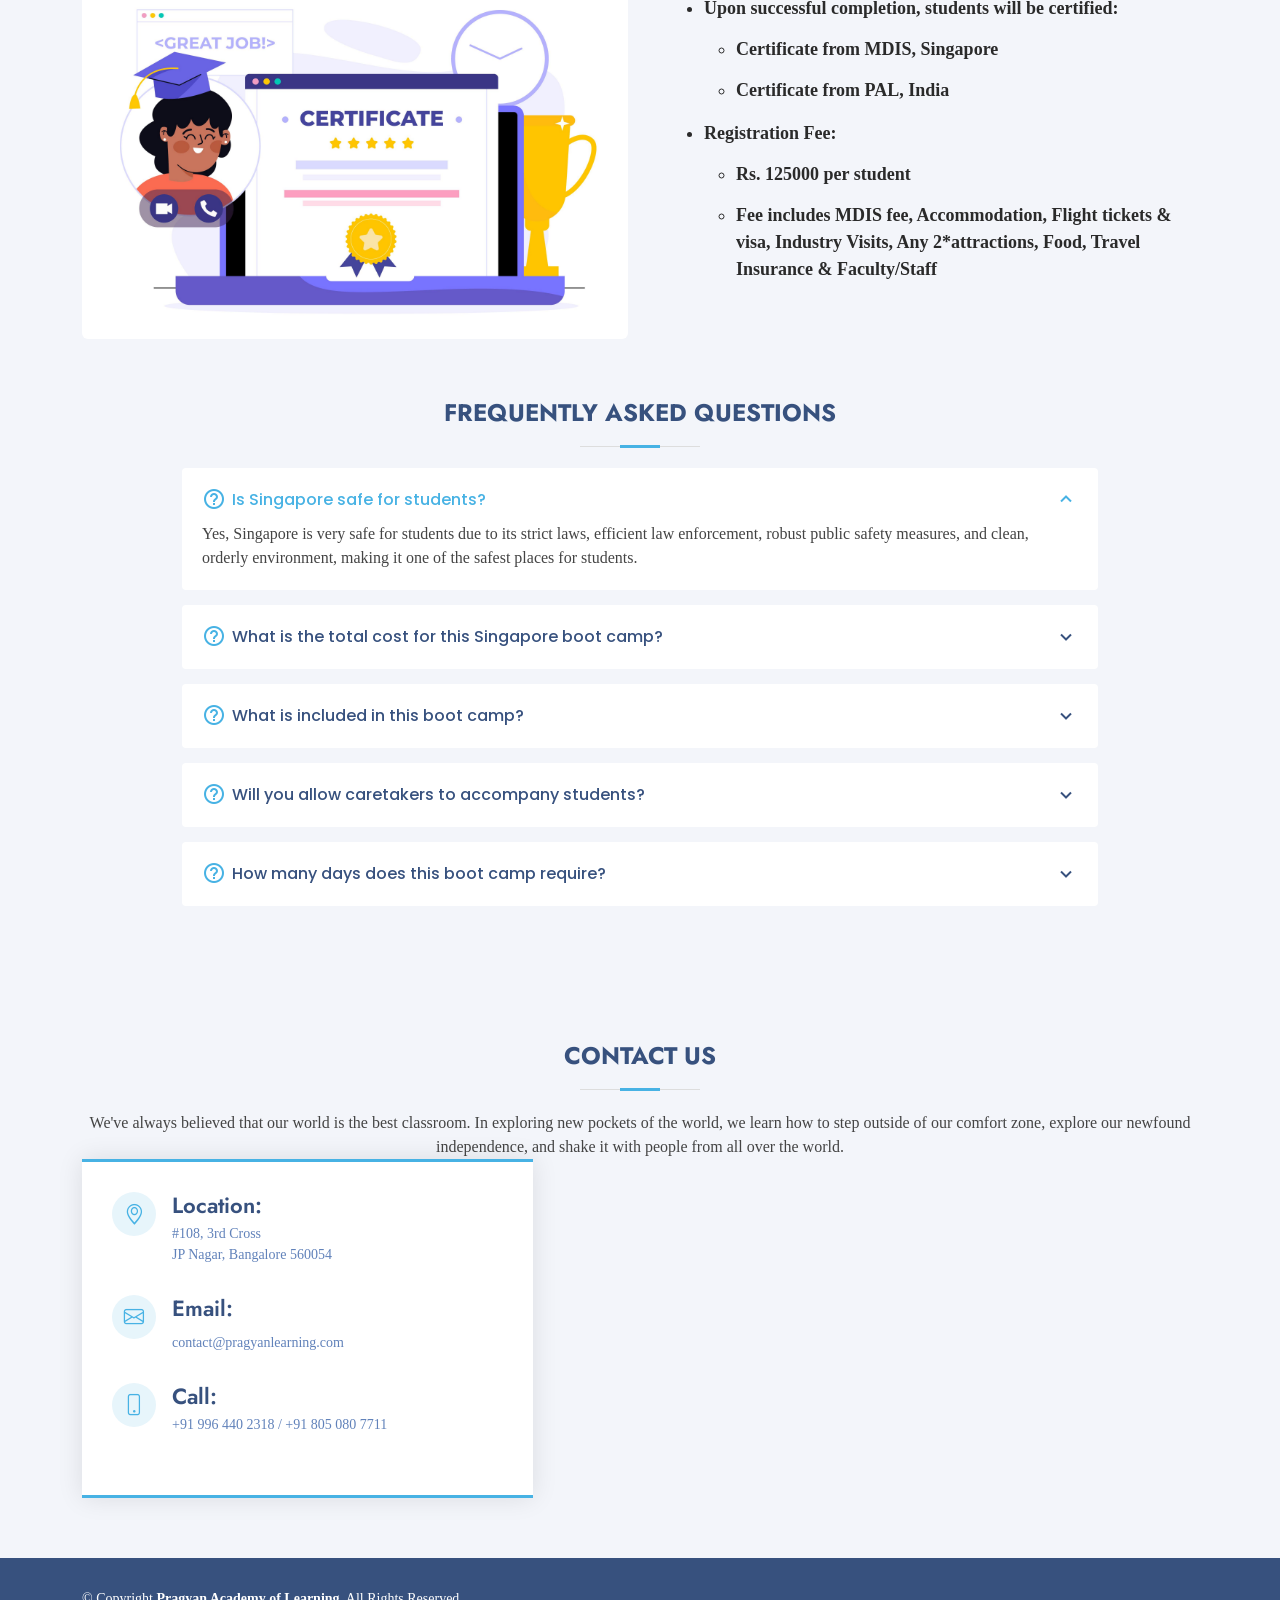
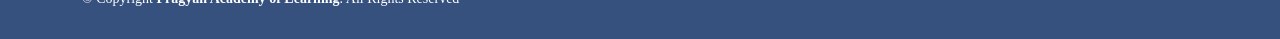
==== commit 9c4699ec: "addingnew" ====
--- a/index.html
+++ b/index.html
@@ -30,6 +30,9 @@
     <!-- Template Main CSS File -->
     <link href="assets/css/style.css" rel="stylesheet">
     <link href="assets/css/animation.css" rel="stylesheet">
+    <link href="assets/css/index.css" rel="stylesheet">
+    <link href="assets/css/newstyles1.css" rel="stylesheet">
+
     <script type="text/javascript">
         (function (f, b) {
             if (!b.__SV) {
@@ -51,10 +54,10 @@
 <body onclick="bodyClickSection()">
 
     <div class="audio-sec">
-        <audio id="myAudio" autoplay>
+        <!-- <audio id="myAudio" autoplay>
             <source src="./complete-audio.mp3" type="audio/mpeg">
             Your browser does not support the audio element.
-        </audio>
+        </audio> -->
 
 
     </div>
@@ -74,26 +77,27 @@
                     <li class="dropdown"><a class="nav-link scrollto" href="#Future-Business">Our Programs</a>
 
                         <ul>
-                            <li><a href="./index.html">Global Certification</a></li>
+                            <li><a href="./globalCertification.html">Global Certification</a></li>
                             <li><a href="./pgdm.html">PGDM in Fintech</a></li>
                             <li><a href="./fintechBootCamp.html">Fintech BootCamp</a></li>
                         </ul>
 
                     </li>
-                    <li><a class="nav-link   scrollto" href="#Blogs">Blogs</a></li>
+                    <li><a class="nav-link   scrollto" href="./blogs.html">Blogs</a></li>
                     <li><a class="nav-link scrollto" href="#ProgramDirectors">Team</a></li>
 
-                    <li><a class="nav-link scrollto" href="#contact">Contact</a></li>
-                    <li><a class="getstarted scrollto" href="#contact">Contact Us</a></li>
+                    <li><a class="getstarted scrollto" href="#contact">Contact</a></li>
+                    <!-- <li><a class="getstarted scrollto" href="#contact">Contact Us</a></li> -->
                 </ul>
                 <i class="bi bi-list mobile-nav-toggle"></i>
             </nav><!-- .navbar -->
 
         </div>
     </header><!-- End Header -->
+    <!-- <iframe src="contactus.html" style="display: none;"></iframe> -->
 
     <!-- ======= Hero Section ======= -->
-    <section id="hero" class="d-flex align-items-center">
+    <!-- <section id="hero" class="d-flex align-items-center">
 
         <div class="container">
             <div class="row">
@@ -104,8 +108,6 @@
                     <h5>Certification by​ MDIS, Singapore​</h5>
                     <div class="d-flex justify-content-center justify-content-lg-start">
                         <a href="#contact" class="btn-get-started scrollto">Contact Us</a>
-                        <!-- <a href="https://www.youtube.com/watch?v=u20nD9wBVJo" class="glightbox btn-watch-video"><i
-                                class="bi bi-play-circle"></i><span>Watch Video</span></a> -->
                     </div>
                 </div>
                 <div class="col-lg-6 order-1 order-lg-2 hero-img " data-aos="zoom-in" data-aos-delay="200">
@@ -114,166 +116,267 @@
             </div>
         </div>
 
-    </section><!-- End Hero -->
-
+    </section> -->
+    <!-- End Hero -->
+    <section id="hero" class="d-flex align-items-center">
+
+        <div id="hero11" class="container-fluid px-0 home-page-slider-main">
+            <div id="carouselId" class="carousel slide" data-bs-ride="carousel">
+
+                <div class="carousel-inner" role="listbox">
+                    <div class="carousel-item active">
+                        <img src="assets/images/main_img_sec.png" class="img-fluid" alt="First slide">
+                        <div class="carousel-caption carousel-caption-new">
+                            <div class="container carousel-content">
+                                <!-- <h6 class="text-secondary h4 animated 1fadeInUp">Pragyan learning</h6> -->
+                                <h1 class="">PGDM in Fintech & Financial Analyitics
+                                </h1>
+
+                                <p>Transform your career with a comprehensive program designed to equip you with the
+                                    cutting-edge skills needed to navigate the exciting world of financial technology
+                                </p>
+                                <a href="./globalCertification.html" class="me-222"><button type="button"
+                                        class="btn-new-btn">Explore More</button></a>
+                                <button type="button" class="btn-new-btn" data-bs-toggle="modal"
+                                    data-bs-target="#contactUsModal">Contact us</button>
+
+                            </div>
+                        </div>
+                    </div>
+
+
+                </div>
+
+            </div>
+        </div>
+    </section>
+
+
+    <div class="main-Container-img-top">
+        <img src="./assets/img/Container.png" />
+    </div>
     <main id="main">
-        <div id="services" class="our-services section section-bg">
-            <div class="container">
-                <div class="section-title">
-                    <h2>About MDIS, <em>Singapore​</em></h2>
-                </div>
-                <div class="row">
-                    <div class="col-lg-6 align-self-center  wow fadeInLeft" data-wow-duration="1s"
-                        data-wow-delay="0.2s">
-                        <div class="left-image">
-                            <img id="main-home-Image" class="my-img-new" src="assets/images/mdis_main_img.png" alt="">
-                        </div>
-                    </div>
-                    <div class="col-lg-6 wow fadeInRight" data-wow-duration="1s" data-wow-delay="0.2s">
-                        <div class="section-heading">
-                            <!-- <h2>About MDIS, <em>Singapore​</em> -->
-                            <!-- service &amp; <span>Project</span> Ideas -->
-                            </h2>
-                            <p>MDIS always believed that our world is the best classroom. In exploring new pockets of
-                                the world, we
-                                learn how to step outside of our comfort zone, explore our newfound independence, and
-                                shake it with
-                                people from all over the world.
-                            </p>
-                        </div>
-                        <div class="row list-rows-all">
-                            <div class="col-lg-12">
-                                <div class="first-bar progress-skill-bar">
-                                    <h4>
-                                        <i class="bi bi-arrow-right"></i>
-                                        <span> Management Development Institute of Singapore​</span>
-                                    </h4>
-                                </div>
-                            </div>
-                            <div class="col-lg-12">
-                                <div class="second-bar progress-skill-bar">
-                                    <h4><i class="bi bi-arrow-right"></i><span> Founded in 1956​</span>
-                                    </h4>
-                                </div>
-                            </div>
-
-
-                            <div class="col-lg-12">
-                                <div class="third-bar progress-skill-bar">
-                                    <h4><i class="bi bi-arrow-right"></i><span> Leading Institute in Singapore
-                                            hosting International Students​</span>
-
-                                    </h4>
-                                </div>
-                            </div>
-                            <div class="col-lg-12">
-                                <div class="third-bar progress-skill-bar">
-                                    <h4><i class="bi bi-arrow-right"></i><span> Management, Science & Technology
-                                            Courses​</span>
-                                    </h4>
-                                </div>
-                            </div>
-                            <div class="col-lg-12">
-                                <div class="third-bar progress-skill-bar">
-                                    <h4><i class="bi bi-arrow-right"></i><span> Private hostel campus​</span>
-                                    </h4>
-                                </div>
-                            </div>
-                            <div class="col-lg-12">
-                                <div class="third-bar progress-skill-bar">
-                                    <h4><i class="bi bi-arrow-right"></i><span> Industry experienced, multi-cultured
-                                            faculty</span>
-                                    </h4>
-                                </div>
-                            </div>
-                        </div>
-                    </div>
-                </div>
-            </div>
+        <div class="container" data-aos="fade-up">
+
         </div>
-
-
         <!-- ======= About Us Section ======= -->
         <section id="about" class="about our-services section-bg">
             <div class="container" data-aos="fade-up">
 
-                <div class="section-title">
-                    <h2>About Pragyan Academy of Learning, India</h2>
-                </div>
-                <div class="row content">
-                    <div class="col-lg-6">
-                        <div class="left-image">
-                            <img class="my-img-new" src="assets/images/tired-students-class.jpg" alt="">
-                        </div>
-
-                        <!-- <p>
-              So for our favourite student travellers, we're unlocking an offer just for you: a $75 travel voucher. Once
-              you verify your student status (it'll take less than 30 seconds!), you can start dreaming up your next
-              epic adventure. Peru, Vietnam, a tropical island you've never even heard of — the world is your oyster,
-              young grasshopper.
-            </p> -->
-                    </div>
-                    <div class="col-lg-6 pt-4 pt-lg-0 About-Pragyan-right">
-                        <!-- <ul> -->
-                        <!-- <li>
-                <i class="ri-check-double-line"></i> Pragyan Academy of Learning​
-              </li> -->
-                        <div class="row list-rows-all">
-                            <div class="col-lg-12">
-                                <div class="first-bar progress-skill-bar">
-                                    <h4><i class="bi bi-arrow-right"></i> <span>Leading Student Upskill Program
-                                            Providers​
-                                        </span></h4>
-                                </div>
-                                <div class="first-bar progress-skill-bar">
-                                    <h4><i class="bi bi-arrow-right"></i><span> Leaders from top academic institutions
-                                            and
-                                            industry​
-                                        </span></h4>
-                                </div>
-                                <div class="first-bar progress-skill-bar">
-                                    <h4><i class="bi bi-arrow-right"></i><span> New-age tech-enabled program focus​
-                                        </span></h4>
-                                </div>
-                                <div class="first-bar progress-skill-bar">
-                                    <h4><i class="bi bi-arrow-right"></i><span> End-to-end solution for
-                                            Schools/Colleges​
-                                        </span></h4>
-                                </div>
-                                <div class="first-bar progress-skill-bar">
-                                    <h4><i class="bi bi-arrow-right"></i><span> Quality Content Delivery
-                                        </span></h4>
-                                </div>
-                                <div class="first-bar progress-skill-bar">
-                                    <h4><i class="bi bi-arrow-right"></i><span> Global Connect​
-                                        </span></h4>
-                                </div>
-                            </div>
-                            <div class="col-lg-4">
-                                <a href="#" class="btn-learn-more">Learn More</a>
-                            </div>
-                            <!-- <li><i class="ri-check-double-line"></i>
-                </li>
-                <li><i class="ri-check-double-line"></i>
-                  Leaders from top academic institutions and industry​</li>
-                <li><i class="ri-check-double-line"></i>
-                  New-age tech-enabled program focus​</li>
-                <li><i class="ri-check-double-line"></i>
-                  End-to-end solution for Schools/Colleges​</li>
-                <li><i class="ri-check-double-line"></i>
-                  Quality Content Delivery and Global Connect​</li>
-                
-                <li>
-            </ul> -->
-
-                        </div>
-                    </div>
-
-                </div>
+                <div class="section-title1">
+                    <h2>About PAL</h2>
+                </div>
+                <br />
+                <div class="about-pal-sec-con">
+                    <p>Welcome to Pragyan Academy of Learning (PAL), where education meets innovation and transforms
+                        lives.
+                    </p>
+                    <p>
+                        At PAL, we believe that true learning goes beyond textbooks and exams. We are a hub of
+                        experiential and applied learning, dedicated to cultivating a holistic skill set that empowers
+                        students to excel in the real world. </p>
+                    <p>
+                        Through a blend of cutting-edge online, offline, and blended programs, we nurture talents and
+                        passions, preparing individuals to face the challenges of the modern professional landscape with
+                        confidence and competence.</p>
+                </div>
+            </div>
+
         </section><!-- End About Us Section -->
 
-
-
+        <section id="aboutOurServices" class="about our-services section-bg">
+            <div class="container" data-aos="fade-up">
+
+                <div class="section-title1">
+                    <h2> Our Services</h2>
+                </div>
+
+                <div class="about-pal-sec-con">
+                    <p>At PAL, we offer a diverse range of programs categorized into four distinct domains, each
+                        tailored to provide learners with the tools they need to thrive in their chosen fields.
+                    </p>
+                </div>
+                <div class="about-pal-sec-list-all">
+                    <div class="about-pal-sec-list-row">
+                        <h3><img src="./assets/img/image 152.png" /> Functional Skills</h3>
+                        <div class="">
+                            <button>Advanced Excel</button>
+                            <button>Python / R</button>
+                            <button>Tableau / Power BI</button>
+                        </div>
+                    </div>
+                    <div class="about-pal-sec-list-row">
+                        <h3><img src="./assets/img/image 153.png" /> Soft Skills</h3>
+                        <div class="">
+                            <button>Effective Selling</button>
+                            <button>Leadership</button>
+                            <button>Public Speaking</button>
+                            <button>Design Thinking</button>
+                            <button>Entrepreneurship</button>
+                        </div>
+                    </div>
+                    <div class="about-pal-sec-list-row">
+                        <h3><img src="./assets/img/image 154.png" /> Master Skills</h3>
+                        <div class="">
+                            <button>Data Science</button>
+                            <button>Business Intelligence</button>
+                            <button>HR Analytics</button>
+                            <button>Financial Analytics</button>
+                            <button>Financial Modelling</button>
+                            <button>Marketing Analytics</button>
+                            <button>Digital Marketing</button>
+                            <button>Startup Finance</button>
+                        </div>
+                    </div>
+                    <div class="about-pal-sec-list-row">
+                        <h3><img src="./assets/img/image 155.png" /> Industry Skills</h3>
+                        <div class="">
+                            <button>FinTech</button>
+                            <button>Financial Planning</button>
+                            <button>Banking & Insurance</button>
+                            <button>Wealth Management</button>
+                            <button>Stock Trading</button>
+                            <button>Microfinance</button>
+                            <button>Financial Markets</button>
+                            <button>Startup Finance</button>
+                        </div>
+                    </div>
+                </div>
+            </div>
+
+        </section><!-- End About Us Section -->
+
+        <section id="aboutOurApproach" class="about our-services section-bg">
+            <div class="container" data-aos="fade-up">
+
+                <div class="section-title1">
+                    <h2> Our Approach</h2>
+                </div>
+
+                <div class="our-approach-sec-all">
+                    <div class="our-approach-sec-all-left">
+                        <div class="our-approach-sec-all-content">
+                            <div class="our-approach-sec-row">
+                                <img src="./assets/img/consultation 1 2.png" />
+                                <div>
+                                    <h6>Industry Interaction</h6>
+                                    <p>Regular and proactive engagement with industry professionals</p>
+                                </div>
+                            </div>
+                            <div class="our-approach-sec-row">
+                                <img src="./assets/img/badge 1 2.png" />
+                                <div>
+                                    <h6>Global Academic Collaboration</h6>
+                                    <p>Forge connections with distinguished academic experts from around the world</p>
+                                </div>
+                            </div>
+                            <div class="our-approach-sec-row">
+                                <img src="./assets/img/assessment.png" />
+                                <div>
+                                    <h6>Needs Assessment and Alignment</h6>
+                                    <p>Conduct a comprehensive needs assessment combining industry insights and academic
+                                        expertise</p>
+                                </div>
+                            </div>
+                            <div class="our-approach-sec-row">
+                                <img src="./assets/img/customisation.png" />
+                                <div>
+                                    <h6>Customized Program Design</h6>
+                                    <p>Tailor program content to address specific industry demands</p>
+                                </div>
+                            </div>
+                            <div class="our-approach-sec-row">
+                                <img src="./assets/img/technology.png" />
+                                <div>
+                                    <h6>High-Tech Pedagogy Integration</h6>
+                                    <p>Integrate advanced technology and pedagogical tools for enhanced learning</p>
+                                </div>
+                            </div>
+                            <div class="our-approach-sec-row">
+                                <img src="./assets/img/employee-engagement.png" />
+                                <div>
+                                    <h6>Engaging Learning Experience</h6>
+                                    <p>Utilize virtual labs, simulations, interactive content, and AI-driven assessments
+                                    </p>
+                                </div>
+                            </div>
+
+                        </div>
+                    </div>
+                    <div class="our-approach-sec-all-right">
+                        <img src="./assets/img/image 160.png" />
+                    </div>
+
+                </div>
+            </div>
+
+        </section><!-- End About Us Section -->
+
+
+        <section id="aboutOurApproach" class="about our-services section-bg">
+            <div class="container" data-aos="fade-up">
+
+                <div class="section-title1">
+                    <h2> PAL UPDATES</h2>
+                </div>
+
+                <div class="our-updates-sec-all">
+                    <div class="blogs-similar-content-all1">
+                        <div class="blog-similar-con-row1">
+                            <a href="./blogs.html" target="_blank">
+                                <img src="./assets/img/Image 11.png" />
+                                <div class="btn-sec-pal-btn-all">
+                                    <button class="btn-sec-pal-btn1">Workshop</button>
+                                    <button class="btn-sec-pal-btn2">Latest Event</button>
+                                </div>
+                                <p>Financial Data Visualization using PowerBI</p>
+                                <h5>Who Says Automation is with Robots? Think Beyond!</h5>
+                                <p>The hands-on workshop building Financial Dashboards with PowerBI successfully
+                                    equipped
+                                    MBA students with practical financial analytics skills...</p>
+                                <div class="read-more-sec-btn">
+                                    <span>Read more ></span>
+                                </div>
+                            </a>
+                        </div>
+                        <div class="blog-similar-con-row">
+                            <a href="./blogs.html" target="_blank">
+                                <img src="./assets/img/Image 12.png" />
+                                <div class="btn-sec-pal-btn-all">
+                                    <button class="btn-sec-pal-btn1">Workshop</button>
+                                    <button class="btn-sec-pal-btn2">Latest Event</button>
+                                </div>
+                                <p>CMS Jain Business School, Bangalore</p>
+                                <h5>Financial Modelling </h5>
+                                <p>The hands-on workshop building Financial Dashboards with PowerBI successfully
+                                    equipped
+                                    MBA students with practical financial analytics skills...</p>
+                                <div class="read-more-sec-btn">
+                                    <span>Read more ></span>
+                                </div>
+                            </a>
+                        </div>
+                        <div class="blog-similar-con-row">
+                            <a href="./blogs.html" target="_blank">
+                                <img src="./assets/img/Image 13.png" />
+                                <div class="btn-sec-pal-btn-all">
+                                    <button class="btn-sec-pal-btn3">Industry Practitioner Training</button>
+                                    <button class="btn-sec-pal-btn4">Upcoming Event</button>
+                                </div>
+                                <p>School of Business, Alliance University, Bangalore</p>
+                                <h5>Who Says Automation is with Robots? Think Beyond!</h5>
+                                <p>The hands-on workshop building Financial Dashboards with PowerBI successfully
+                                    equipped
+                                    MBA students with practical financial analytics skills...</p>
+                                <div class="read-more-sec-btn">
+                                    <span>Read more ></span>
+                                </div>
+                            </a>
+                        </div>
+                    </div>
+                </div>
+            </div>
+        </section>
 
 
         <section id="ProgramDirectors" class="about our-services section-bg">
@@ -714,7 +817,7 @@
             </div>
         </section>
 
-
+        <!-- 
         <section id="Workshops" class="our-services section section-bg">
             <div class="container">
                 <div class="section-title">
@@ -796,7 +899,7 @@
                 </div>
             </div>
             </div>
-        </section>
+        </section> -->
 
 
 
@@ -1050,43 +1153,7 @@
                     </div>
 
                     <div class="col-lg-7 mt-5 mt-lg-0 d-flex align-items-stretch">
-                        <div class="php-email-form">
-                            <!-- <form action="#" method="post" role="form" class="php-email-form"> -->
-                            <div class="row">
-                                <div class="form-group col-md-6">
-                                    <label for="name">Full Name</label>
-                                    <input id="PRAGYANFUllName" type="text" name="name" class="form-control" id="name"
-                                        required>
-                                </div>
-                                <div class="form-group col-md-6">
-                                    <label for="name">Mobile Number</label>
-                                    <input id="PRAGYANMobileNumber" maxlength="10" type="text" class="form-control"
-                                        name="phonenumber" id="email" required>
-                                </div>
-                            </div>
-                            <div class="form-group">
-                                <label for="name">Email</label>
-                                <input id="PRAGYANEmail" type="email" class="form-control" name="email" id="subject"
-                                    required>
-                            </div>
-                            <div class="form-group">
-                                <label for="name">Message</label>
-                                <textarea id="PRAGYANMessage" class="form-control" name="message" rows="5"
-                                    required></textarea>
-                            </div>
-                            <div class="my-3">
-                                <div class="loading">Loading</div>
-                                <div class="error-message"></div>
-                                <div class="sent-message">Your message has been sent. Thank you!</div>
-                            </div>
-                            <div class="col-12 thankyou-get-to-you d-none" id="thankyou-get-to-you">
-                                <p>Thank you, we will get back to you shortly. </p>
-                            </div>
-                            <div class="text-center"><button onclick="handleSubmitForm()" id="sendingmessageBtn"
-                                    type="submit">Send Message</button>
-                            </div>
-                            <!-- </form> -->
-                        </div>
+
                     </div>
                 </div>
 
@@ -1108,7 +1175,62 @@
     <div id="preloader"></div>
     <a href="#" class="back-to-top d-flex align-items-center justify-content-center"><i
             class="bi bi-arrow-up-short"></i></a>
-
+    <div class="modal fade" id="contactUsModal" tabindex="-1" aria-labelledby="contactUsModalLabel" aria-hidden="true">
+        <div class="modal-dialog">
+            <div class="modal-content">
+                <div class="modal-header">
+                    <h5 class="modal-title" id="contactUsModalLabel">Contact Us</h5>
+                    <button type="button" id="close-btn-sec-btn-btn" class="btn-close" data-bs-dismiss="modal"
+                        aria-label="Close"></button>
+                </div>
+                <div class="modal-body">
+                    <div class="php-email-form">
+                        <!-- <form action="#" method="post" role="form" class="php-email-form"> -->
+
+                        <div class="form-group ">
+                            <label for="name">Full Name</label>
+                            <input id="PRAGYANFUllName" type="text" name="name" class="form-control" id="name" required>
+                        </div>
+                        <div class="form-group ">
+                            <label for="name">Mobile Number</label>
+                            <input id="PRAGYANMobileNumber" maxlength="10" type="text" class="form-control"
+                                name="phonenumber" id="email" required>
+                        </div>
+
+                        <div class="form-group">
+                            <label for="name">Email</label>
+                            <input id="PRAGYANEmail" type="email" class="form-control" name="email" id="subject"
+                                required>
+                        </div>
+                        <div class="form-group">
+                            <label for="name">Message</label>
+                            <textarea id="PRAGYANMessage" class="form-control" name="message" rows="5"
+                                required></textarea>
+                        </div>
+                        <!-- <div class="my-3">
+                            <div class="loading">Loading</div>
+                            <div class="error-message"></div>
+                            <div class="sent-message">Your message has been sent. Thank you!</div>
+                        </div> -->
+                        <div class="col-12 thankyou-get-to-you d-none" id="thankyou-get-to-you">
+                            <p>Thank you, we will get back to you shortly. </p>
+                        </div>
+
+                        <br />
+                        <div class="text-center sendingmessageBtn-sec"><button onclick="handleSubmitForm()"
+                                id="sendingmessageBtn" type="submit">Send Message</button>
+                        </div>
+
+                        <!-- </form> -->
+                    </div>
+                </div>
+                <!-- <div class="modal-footer">
+                    <button type="button" class="btn btn-secondary" data-bs-dismiss="modal">Close</button>
+                    <button type="button" class="btn btn-primary">Send Message</button>
+                </div> -->
+            </div>
+        </div>
+    </div>
 
 
     <!-- Vendor JS Files -->
@@ -1125,6 +1247,7 @@
     <script src="assets1/js/animation.js"></script>
     <script src="assets1/js/imagesloaded.js"></script>
     <script src="assets1/js/templatemo-custom.js"></script>
+    <script src="https://cdn.jsdelivr.net/npm/bootstrap@5.3.0/dist/js/bootstrap.bundle.min.js"></script>
 
     <!-- Template Main JS File -->
     <script src="assets/js/main.js"></script>
--- a/assets/css/style.css
+++ b/assets/css/style.css
@@ -10,6 +10,7 @@
 --------------------------------------------------------------*/
 body {
   font-family: "Open Sans", sans-serif;
+  font-family: Lora;
   color: #444444;
 }
 
@@ -551,7 +552,7 @@
   padding-bottom: 20px;
   position: relative;
   color: #37517e;
-  animation: up-down 1.5s ease-in-out infinite alternate-reverse both;
+  /* animation: up-down 1.5s ease-in-out infinite alternate-reverse both; */
 }
 
 .section-title h2::before {
@@ -2065,13 +2066,15 @@
 Copyright (c) 2014 Daniel Eden
 */
 #ProgramDirectors img {
-  overflow: hidden;
-  width: 200px;
-  border-radius: 50%;
-  height: 200px;
-  margin: auto;
+  width: 100%;
+  /* border-radius: 50%; */
+  /* margin: auto; */
   object-fit: cover;
-  margin-bottom: 30px;
+  /* margin-bottom: 30px; */
+  max-height: 300px;
+}
+#ProgramDirectors .product-overlay-new {
+  padding: 20px;
 }
 #Future-Business .col-lg-4 {
   padding: 20px;
@@ -2090,11 +2093,14 @@
   padding: 20px;
 }
 #ProgramDirectors h5 {
-  color: #9b9999;
+  color: #3c3c43;
+  font-size: 16px;
+  font-weight: 400;
+  margin-bottom: 20px;
 }
 #ProgramDirectors .product-item {
   box-shadow: 0px 0 25px 0 rgba(0, 0, 0, 0.1);
-  padding: 50px 30px;
+  /* padding: 20px 30px; */
   transition: all ease-in-out 0.4s;
   background: #fff;
 }
@@ -2121,12 +2127,12 @@
   background: #fff;
 }
 #CampusVisits .product-overlay-new {
-  margin-top: 20px;
+  /* margin-top: 20px; */
 }
 
 #CampusVisits img {
   max-height: 230px;
-  height: 230px;
+  /* height: 230px; */
 }
 .top-logo-left span {
   display: flex;
@@ -2152,6 +2158,9 @@
 }
 #IndustryVisits .icon-box {
   padding-bottom: 20px !important;
+}
+.home-page-slider-main h1 {
+  font-weight: 500;
 }
 @media (max-width: 1366px) {
   /* #services {
--- a/assets/css/index.css
+++ b/assets/css/index.css
@@ -0,0 +1,164 @@
+/*** Carousel Start ***/
+
+.carousel-item {
+  position: relative;
+}
+
+.carousel-item::after {
+  content: "";
+  width: 100%;
+  height: 100%;
+  position: absolute;
+  top: 0;
+  left: 0;
+  background: rgba(0, 0, 0, 0.6);
+}
+
+.carousel-caption {
+  height: 100%;
+  display: flex;
+  align-items: center;
+  justify-content: center;
+  z-index: 1;
+}
+
+.carousel-item p {
+  max-width: 700px;
+  margin: 0 auto 35px auto;
+}
+
+.carousel-control-prev {
+  width: 90px;
+  height: 60px;
+  position: absolute;
+  top: 50%;
+  left: 0;
+  background: var(--bs-primary);
+  border-radius: 0 50px 50px 0;
+  opacity: 1;
+}
+
+.carousel-control-prev:hover {
+  background: var(--bs-teal);
+  transition: 0.8s;
+}
+
+.carousel-control-next {
+  width: 90px;
+  height: 60px;
+  position: absolute;
+  top: 50%;
+  right: 0;
+  background: var(--bs-primary);
+  border-radius: 50px 0 0 50px;
+  opacity: 1;
+}
+
+.carousel-control-next:hover {
+  background: var(--bs-teal);
+  transition: 0.8s;
+}
+
+.carousel-caption .carousel-content a button.carousel-content-btn1 {
+  background: var(--bs-teal);
+  color: var(--bs-dark);
+  opacity: 1;
+  border: 0;
+  border-radius: 20px;
+}
+
+.carousel-caption .carousel-content a button.carousel-content-btn1:hover {
+  background: var(--bs-primary);
+  color: #ffffff;
+  border: 0;
+  opacity: 1;
+  transition: 1s;
+  border-radius: 20px;
+}
+
+.carousel-caption .carousel-content a button.carousel-content-btn2 {
+  background: var(--bs-primary);
+  color: var(--bs-white);
+  opacity: 1;
+  border: 0;
+  border-radius: 20px;
+}
+
+.carousel-caption .carousel-content a button.carousel-content-btn2:hover {
+  background: var(--bs-teal);
+  color: var(--bs-dark);
+  border: 0;
+  opacity: 1;
+  transition: 1s;
+  border-radius: 20px;
+}
+
+#carouselId .carousel-indicators li {
+  width: 30px;
+  height: 10px;
+  background: var(--bs-primary);
+  margin: 10px;
+  border-radius: 30px;
+  opacity: 1;
+}
+
+#carouselId .carousel-indicators li:hover {
+  background: var(--bs-teal);
+  opacity: 1;
+}
+
+@media (max-width: 992px) {
+  .carousel-item {
+    min-height: 500px;
+  }
+
+  .carousel-item img {
+    min-height: 500px;
+    object-fit: cover;
+  }
+
+  .carousel-item h1 {
+    font-size: 40px !important;
+  }
+
+  .carousel-item p {
+    font-size: 16px !important;
+  }
+}
+
+@media (max-width: 768px) {
+  .carousel-item {
+    min-height: 400px;
+  }
+
+  .carousel-item img {
+    min-height: 400px;
+    object-fit: cover;
+  }
+
+  .carousel-item h1 {
+    font-size: 28px !important;
+  }
+
+  .carousel-item p {
+    font-size: 14px !important;
+  }
+}
+
+.page-header {
+  background: linear-gradient(rgba(0, 0, 0, 0.6), rgba(0, 0, 0, 0.6)),
+    url(../img/carousel-1.jpg) center center no-repeat;
+  background-size: cover;
+}
+
+.page-header .breadcrumb-item + .breadcrumb-item::before {
+  color: var(--bs-white);
+}
+
+.page-header .breadcrumb-item,
+.page-header .breadcrumb-item a {
+  font-size: 18px;
+  color: var(--bs-white);
+}
+
+/*** Carousel End ***/
--- a/assets/css/newstyles1.css
+++ b/assets/css/newstyles1.css
@@ -0,0 +1,807 @@
+.btn-new-btn {
+  background-color: #d91f26 !important;
+  color: #fff !important;
+  border-radius: 4px !important;
+  height: 40px;
+  padding: 5px 20px;
+  border: none;
+  margin-top: 24px;
+}
+.carousel-item::after {
+  content: "";
+  width: 100%;
+  height: 100%;
+  position: absolute;
+  top: 0;
+  left: 0;
+  background: rgba(0, 0, 0, 0.6);
+}
+.carousel-caption-new {
+  left: 50px;
+}
+.carousel-caption-new * {
+  text-align: left;
+}
+.carousel-caption-new h1,
+.carousel-caption-new p {
+  text-align: left;
+  margin-left: 0px;
+  margin-bottom: 0px;
+}
+.carousel-caption-new p {
+  opacity: 0.5;
+}
+.section-title1 {
+  color: #37517e;
+  font-size: 48px;
+}
+.ml-1 {
+  margin-left: 1rem;
+}
+.ml-2 {
+  margin-left: 2rem;
+}
+#Future-Business {
+  padding-top: 0px;
+}
+.all-items-sec-sec-all {
+  display: grid;
+  gap: 40px;
+  margin-top: 40px;
+  grid-template-columns: 1fr 1fr 1fr;
+}
+.all-items-sec-sec-all .col-lg-4-new {
+  padding: 32px 24px;
+  background: #fff;
+  box-shadow: 0px 4px 16px 0px rgba(0, 0, 0, 0.16);
+}
+.row-program-directors {
+  display: grid;
+  /* gap: 40px; */
+  /* margin-top: 40px; */
+  grid-template-columns: 1fr 1fr 1fr;
+}
+.row-program-directors .col-md-6 {
+  width: 100%;
+}
+#Future-Business .right-text {
+  text-align: center;
+}
+#Future-Business .right-text img {
+  margin-bottom: 20px;
+}
+.AbouttheCertification-content {
+  display: flex;
+  gap: 30px;
+}
+.AbouttheCertification-content-left {
+  width: 300px;
+}
+.AbouttheCertification-content-left img {
+  width: 300px;
+}
+.AbouttheCertification-content-right {
+  width: calc(100% - 300);
+}
+.AbouttheCertification-content-right h2 {
+  color: #37517e;
+  font-family: Lora;
+  font-size: 48px;
+  font-style: normal;
+  font-weight: 700;
+  line-height: normal;
+}
+.AbouttheCertification-content-right h3 {
+  color: #37517e;
+
+  font-family: Lora;
+  font-size: 20px;
+  font-style: normal;
+  font-weight: 700;
+  line-height: normal;
+  margin-bottom: 10px;
+}
+.AbouttheCertification-content-right-all {
+  display: grid;
+  gap: 30px;
+  margin-top: 50px;
+  margin-bottom: 50px;
+  grid-template-columns: 1fr 1fr 1fr;
+}
+.up-op-success-comple-cource h4 {
+  color: #37517e;
+  font-family: Lora;
+  font-size: 20px;
+  font-style: normal;
+  font-weight: 700;
+  line-height: normal;
+}
+.up-op-success-comple-cource > div {
+  display: flex;
+  gap: 30px;
+}
+.up-op-success-comple-cource > div > div {
+  width: 100%;
+  border-radius: 10px;
+  background: #e0f2fd;
+  padding: 16px;
+}
+.AbouttheCertification-content-right-all h4 {
+  color: #091133;
+  font-family: Roboto;
+  font-size: 16px;
+  font-style: normal;
+  font-weight: 500;
+  line-height: 26px; /* 162.5% */
+}
+.AbouttheCertification-content-right-all p {
+  color: #5d6970;
+  font-family: Roboto;
+  font-size: 14px;
+  font-style: normal;
+  font-weight: 400;
+  line-height: normal;
+  margin-bottom: 0px;
+}
+.up-op-success-comple-cource img {
+  width: 50px;
+  height: 50px;
+  object-fit: contain;
+}
+.row-workshops-sec-all {
+  display: grid;
+  gap: 30px;
+  margin-top: 50px;
+  margin-bottom: 50px;
+  grid-template-columns: 1fr 1fr 1fr;
+}
+.row-workshops-sec-row-content {
+  padding: 0px 16px;
+  margin-top: 24px;
+}
+.row-workshops-sec-row-content h6 {
+  color: var(--Black, #000);
+  font-family: Roboto;
+  font-size: 14px;
+  font-style: normal;
+  font-weight: 600;
+  line-height: 150%; /* 21px */
+}
+.row-workshops-sec-row-content h4 {
+  color: var(--Black, #000);
+  /* Heading/H5 */
+  font-family: Roboto;
+  font-size: 24px;
+  font-style: normal;
+  font-weight: 700;
+  line-height: 140%; /* 33.6px */
+}
+.row-workshops-sec-row-content p {
+  color: var(--Black, #000);
+  /* Text/Regular/Normal */
+  font-family: Roboto;
+  font-size: 16px;
+  font-style: normal;
+  font-weight: 400;
+  line-height: 150%; /* 24px */
+}
+#IndustryVisits .icon-box {
+  padding: 24px !important;
+}
+#IndustryVisits .section-title1 > div {
+  margin-top: 40px;
+}
+#CampusVisits .section-title1 > div {
+  margin-top: 40px;
+}
+.all-compas-visits-all {
+  display: grid;
+  gap: 30px;
+  margin-top: 50px;
+  margin-bottom: 50px;
+  grid-template-columns: 1fr 1fr;
+}
+.all-compas-visits-all .product-overlay-new {
+  background: #47b2e4;
+  padding-left: 16px;
+  padding-top: 30px;
+
+  border-top-left-radius: 20px;
+  border-bottom-left-radius: 20px;
+}
+.all-compas-visits-all h4 {
+  color: #041527;
+  font-family: Lora;
+  font-size: 20px;
+  font-style: normal;
+  font-weight: 700;
+  line-height: 27.402px; /* 137.008% */
+  letter-spacing: 0.3px;
+}
+.all-compas-visits-all p {
+  color: #041527;
+  font-family: "Open Sans";
+  font-size: 14px;
+  font-style: normal;
+  font-weight: 400;
+  line-height: normal;
+  letter-spacing: 0.5px;
+}
+.all-compas-visits-all .position-relative {
+  display: flex;
+}
+#IndustryVisits h4,
+#IndustryVisits h4 a {
+  color: #2a2a2a;
+  text-align: center;
+  font-variant-numeric: lining-nums proportional-nums;
+  font-family: Lora;
+  font-size: 18px;
+  font-style: normal;
+  font-weight: 700;
+  line-height: normal;
+}
+.Workshops-all-all {
+  display: grid;
+  gap: 30px;
+  margin-top: 20px;
+  margin-bottom: 30px;
+  grid-template-columns: 1fr 1fr;
+}
+.items-Workshops-all-left {
+  display: grid;
+  gap: 30px;
+  margin-top: 50px;
+  margin-bottom: 50px;
+  grid-template-columns: 1fr 1fr;
+}
+#Workshops {
+  padding-top: 0px;
+}
+#Workshops .items-Workshops-all-left h4 img {
+  margin-top: -5px;
+}
+#Workshops .items-Workshops-all-left h4 {
+  color: #2a2a2a;
+  font-variant-numeric: lining-nums proportional-nums;
+  font-family: "Open Sans";
+  font-size: 18px;
+  font-style: normal;
+  font-weight: 600;
+  line-height: normal;
+}
+.all-sec-faq-all {
+  display: flex;
+}
+.all-sec-faq-all .left-sec-faq-all {
+  width: 30%;
+}
+.all-sec-faq-all .right-sec-faq-all {
+  width: 70%;
+}
+.heed-help-sec-all-content {
+  margin-top: 50px;
+  margin-bottom: 50px;
+}
+.heed-help-sec-all-content > div {
+  display: flex;
+  gap: 12px;
+}
+.heed-help-sec-all-content .text-name-name-sec {
+  color: #1a191e;
+  /* heading/h6 */
+  font-family: "DM Sans";
+  font-size: 18px;
+  font-style: normal;
+  font-weight: 500;
+  line-height: 140%; /* 25.2px */
+  letter-spacing: -0.54px;
+  /* text-decoration-line: underline; */
+  text-decoration-style: solid;
+  text-decoration-skip-ink: auto;
+  text-decoration-thickness: auto;
+  text-underline-offset: auto;
+  text-underline-position: from-font;
+}
+.heed-help-sec-all-content .label-name-sec {
+  color: rgba(26, 25, 30, 0.5);
+  /* text/small */
+  font-family: Inter;
+  font-size: 14px;
+  font-style: normal;
+  font-weight: 500;
+  line-height: 160%; /* 22.4px */
+}
+.Fintech-Bootcamp-sec-content {
+  /* margin-top: 60px; */
+}
+.Fintech-Bootcamp-sec-content h2 {
+  color: #37517e;
+
+  font-family: Lora;
+  font-size: 48px;
+  font-style: normal;
+  font-weight: 700;
+  line-height: normal;
+  margin-bottom: 16px;
+}
+.Fintech-Bootcamp-sec-content p {
+  color: #59595a;
+  font-family: "Open Sans";
+  font-size: 18px;
+  font-style: normal;
+  font-weight: 400;
+  line-height: 150%; /* 27px */
+}
+.Course-sec-Overview-all {
+  margin-top: 40px;
+}
+.Course-sec-Overview-all > div {
+  margin-top: 20px;
+}
+#CourseOverviewHighlights h4 {
+  color: #37517e;
+  font-family: Lora;
+  font-size: 24px;
+  font-style: normal;
+  font-weight: 600;
+  line-height: normal;
+}
+.CourseOverviewHighlights-content {
+  display: flex;
+  gap: 32px;
+}
+.CourseOverviewHighlights-content .Course-sec-Overview {
+  width: 30%;
+  border-radius: 8px;
+  background: #fff;
+  padding: 24px;
+  min-width: 420px;
+}
+.Course-sec-Overview .cc-left12 {
+  color: #646464;
+  margin-left: 5px;
+
+  font-family: "Open Sans";
+  font-size: 16px;
+  font-style: normal;
+  font-weight: 400;
+  line-height: 23px;
+}
+.Course-sec-Overview .cc-left13 {
+  color: #646464;
+  font-family: "Open Sans";
+  font-size: 16px;
+  font-style: normal;
+  font-weight: 700;
+  line-height: 23px;
+}
+.CourseOverviewHighlights-content .Program-Highlights-sec {
+  width: 70%;
+  border-radius: 8px;
+  background: #fff;
+  padding: 24px;
+}
+.Program-Highlights-sec-content {
+  display: grid;
+  gap: 16px;
+  margin-top: 40px;
+  grid-template-columns: 1fr 1fr;
+}
+.Program-Highlights-sec-content > div {
+  border-radius: 10px;
+  background: #f8f8f8;
+  padding: 16px;
+  display: flex;
+  gap: 16px;
+}
+.Program-Highlights-sec-content h6 {
+  color: #1a191e;
+  font-family: Lora;
+  font-size: 20px;
+  font-style: normal;
+  font-weight: 600;
+  line-height: 100%; /* 20px */
+  letter-spacing: -0.6px;
+  margin-bottom: 0px;
+}
+.Program-Highlights-sec-content p {
+  color: #1a191e;
+  font-family: "Open Sans";
+  font-size: 16px;
+  font-style: normal;
+  font-weight: 400;
+  line-height: normal;
+  margin-bottom: 0px;
+}
+#CourseOverviewHighlights {
+  padding-top: 30px;
+}
+.CourseOverviewImages-content {
+  display: flex;
+  gap: 20px;
+}
+#CourseOverviewImages {
+  padding-top: 30px;
+  padding-bottom: 30px;
+}
+.Day-by-Day-Breakdown-content h6 {
+  color: var(--Grey-15, #262626);
+  font-family: "Open Sans";
+  font-size: 22px;
+  font-style: normal;
+  font-weight: 600;
+  line-height: 150%; /* 33px */
+}
+.Day-Breakdown-content-all {
+  display: grid;
+  gap: 30px;
+  margin-top: 24px;
+  grid-template-columns: 1fr 1fr 1fr;
+}
+.Breakdown-content-all-row {
+  border-radius: 12px;
+  padding: 24px;
+  background: var(--Absolute-White, #fff);
+}
+.Breakdown-content-all-row h4 {
+  color: var(--Grey-15, #262626);
+
+  font-family: Lora;
+  font-size: 32px;
+  font-style: normal;
+  font-weight: 700;
+  line-height: normal;
+}
+.Breakdown-content-all-row h6 {
+  color: var(--Grey-15, #262626);
+
+  font-family: Lora;
+  font-size: 24px;
+  font-style: normal;
+  font-weight: 700;
+  line-height: normal;
+  text-decoration-line: underline;
+  text-decoration-style: solid;
+  text-decoration-skip-ink: auto;
+  text-decoration-thickness: auto;
+  text-underline-offset: auto;
+  text-underline-position: from-font;
+  margin-bottom: 20px;
+}
+.Breakdown-content-all-row > div {
+  border-radius: 8px;
+  border: 1px solid var(--White-95, #f1f1f3);
+  margin-top: 16px;
+  padding: 12px 30px;
+}
+.Breakdown-content-all-row .day-1-sec-content {
+  color: var(--Grey-20, #333);
+  font-family: "Open Sans";
+  font-size: 20px;
+  font-style: normal;
+  font-weight: 700;
+  line-height: 150%; /* 30px */
+}
+.Breakdown-content-all-row .day-1-sec-content-text {
+  color: var(--Grey-20, #333);
+  font-family: "Open Sans";
+  font-size: 20px;
+  font-style: normal;
+  font-weight: 400;
+  line-height: 150%;
+}
+#Day-by-Day-Breakdown {
+  padding-top: 30px;
+}
+.What-Pragyan-Provides-content h4 {
+  color: #37517e;
+  font-family: Lora;
+  font-size: 48px;
+  font-style: normal;
+  font-weight: 700;
+  line-height: normal;
+  padding-top: 46px;
+  padding-bottom: 30px;
+}
+.Pragyan-Provides-content-sec-all {
+  display: grid;
+  gap: 30px;
+  margin-top: 24px;
+  grid-template-columns: 1fr 1fr 1fr;
+}
+.Pragyan-Provides-content-sec-all > div {
+  padding: 32px 24px;
+  text-align: center;
+  background: #fff;
+  box-shadow: 0px 4px 16px 0px rgba(0, 0, 0, 0.16);
+}
+.Pragyan-Provides-content-sec-all > div h6 {
+  color: #2a2a2a;
+  text-align: center;
+  font-variant-numeric: lining-nums proportional-nums;
+  font-family: Lora;
+  font-size: 24px;
+  font-style: normal;
+  font-weight: 700;
+  line-height: normal;
+
+  margin-top: 24px;
+  margin-bottom: 16px;
+}
+.Pragyan-Provides-content-sec-all > div p {
+  color: #444;
+  text-align: center;
+  font-family: "Open Sans";
+  font-size: 16px;
+  font-style: normal;
+  font-weight: 400;
+  line-height: normal;
+}
+.Enrollment-Details-content-sec-all p {
+  margin-bottom: 5px;
+}
+.Enrollment-Details-content-content h4 {
+  color: #37517e;
+  font-family: Lora;
+  font-size: 48px;
+  font-style: normal;
+  font-weight: 700;
+  line-height: 110%; /* 52.8px */
+  letter-spacing: -1.44px;
+  padding-top: 50px;
+}
+.Enrollment-Details-content-sec-all > div {
+  display: flex;
+  gap: 12px;
+  margin-top: 16px;
+}
+.Enrollment-Details-content-sec-all {
+  padding-bottom: 50px;
+}
+
+.blogs-sec-content h2 {
+  color: var(--Text-Variant-1, #06121f);
+  /* Extras/Overline Bold */
+  font-family: Lato;
+  font-size: 16px;
+  font-style: normal;
+  font-weight: 700;
+  line-height: 20px; /* 125% */
+  letter-spacing: 2px;
+  text-transform: uppercase;
+  margin-top: 20px;
+}
+.blogs-sec-content img {
+  width: 100%;
+}
+.blogs-sec-content h3 {
+  color: #3c75e5;
+  /* Headings/Heading 2 */
+  font-family: Montserrat;
+  font-size: 36px;
+  font-style: normal;
+  font-weight: 700;
+  line-height: 120%; /* 43.2px */
+  letter-spacing: -0.36px;
+  margin-bottom: 50px;
+}
+.main-img-sec-content p {
+  color: #3c75e5;
+  /* Button/Button 1 */
+  font-family: Lato;
+  font-size: 18px;
+  font-style: normal;
+  font-weight: 700;
+  line-height: 22px; /* 122.222% */
+  margin-bottom: 60px;
+}
+.main-img-sec-content p span {
+  margin-right: 12px;
+}
+.blogs-similar-content-sec h4 {
+  color: var(--Text-Variant-1, #06121f);
+  text-align: center;
+  /* Headings/Heading 1 */
+  font-family: Montserrat;
+  font-size: 40px;
+  font-style: normal;
+  font-weight: 700;
+  line-height: 120%; /* 48px */
+  letter-spacing: -0.8px;
+  margin-top: 100px;
+  margin-bottom: 24px;
+}
+.blogs-similar-content-all {
+  display: grid;
+  gap: 20px;
+  grid-template-columns: 1fr 1fr 1fr;
+  margin-bottom: 100px;
+}
+.blog-similar-con-row img {
+  width: 100%;
+}
+.header-bg-new-header {
+  background: rgba(40, 58, 90, 0.9) !important;
+}
+.blog-similar-con-row h5 {
+  color: #000;
+  font-family: Lora;
+  font-size: 20px;
+  font-style: normal;
+  font-weight: 700;
+  line-height: 120%; /* 24px */
+  letter-spacing: -0.2px;
+  margin-top: 24px;
+  margin-bottom: 24px;
+}
+.blog-similar-con-row p {
+  color: #000;
+  font-family: "Open Sans";
+  font-size: 16px;
+  font-style: normal;
+  font-weight: 400;
+  line-height: 20px; /* 125% */
+  letter-spacing: 0.15px;
+}
+.main-Container-img-top img {
+  width: 100%;
+}
+.about-pal-sec-list-all {
+  display: grid;
+  gap: 20px;
+  margin-top: 40px;
+  grid-template-columns: 1fr 1fr;
+}
+.about-pal-sec-list-all > div {
+  padding: 50px;
+  border-radius: 12px;
+  background: var(--Absolute-White, #fff);
+}
+.about-pal-sec-list-all > div h3 {
+  color: var(--Grey-20, #333);
+  font-family: Lora;
+  font-size: 32px;
+  font-style: normal;
+  font-weight: 700;
+  line-height: 150%; /* 48px */
+  letter-spacing: -0.192px;
+}
+#aboutOurServices {
+  padding-top: 10px;
+}
+.about-pal-sec-list-row button {
+  border-radius: 6px;
+  background: var(--White-97, #f7f7f8);
+  color: var(--Grey-35, #59595a);
+  font-family: "Open Sans";
+  font-size: 18px;
+  font-style: normal;
+  font-weight: 400;
+  line-height: normal;
+  padding: 12px 14px;
+  border: none;
+  margin-top: 18px;
+}
+.our-approach-sec-all {
+  display: flex;
+  margin-top: 10px;
+  gap: 30px;
+}
+.our-approach-sec-all > div {
+  width: 50%;
+}
+.our-approach-sec-row {
+  display: flex;
+  margin-top: 40px;
+  gap: 16px;
+}
+#aboutOurApproach {
+  padding-top: 30px;
+}
+.our-approach-sec-row h6 {
+  color: #2a2a2a;
+  font-variant-numeric: lining-nums proportional-nums;
+  font-family: Lora;
+  font-size: 20px;
+  font-style: normal;
+  font-weight: 700;
+  line-height: normal;
+  margin-bottom: 5px;
+}
+.our-approach-sec-row p {
+  color: #444;
+  font-family: "Open Sans";
+  font-size: 16px;
+  font-style: normal;
+  font-weight: 400;
+  line-height: normal;
+  margin-bottom: 2px;
+}
+.blogs-similar-content-sec1 h4 {
+  color: var(--Text-Variant-1, #06121f);
+  text-align: center;
+  /* Headings/Heading 1 */
+  font-family: Montserrat;
+  font-size: 40px;
+  font-style: normal;
+  font-weight: 700;
+  line-height: 120%; /* 48px */
+  letter-spacing: -0.8px;
+  margin-top: 100px;
+  margin-bottom: 24px;
+}
+.blogs-similar-content-all1 {
+  display: grid;
+  gap: 20px;
+  grid-template-columns: 1fr 1fr 1fr;
+  margin-bottom: 100px;
+  margin-top: 30px;
+}
+.blog-similar-con-row1 img {
+  width: 100%;
+}
+
+.blog-similar-con-row1 h5 {
+  color: #000;
+  font-family: Lora;
+  font-size: 20px;
+  font-style: normal;
+  font-weight: 700;
+  line-height: 120%; /* 24px */
+  letter-spacing: -0.2px;
+  margin-top: 24px;
+  margin-bottom: 24px;
+}
+.blog-similar-con-row1 p {
+  color: #000;
+  font-family: "Open Sans";
+  font-size: 16px;
+  font-style: normal;
+  font-weight: 400;
+  line-height: 20px; /* 125% */
+  letter-spacing: 0.15px;
+}
+.btn-sec-pal-btn-all {
+  margin-top: 24px;
+  margin-bottom: 10px;
+}
+.btn-sec-pal-btn-all button {
+  color: var(--Black, #000);
+  font-family: Lora;
+  font-size: 14px;
+  font-style: normal;
+  font-weight: 600;
+  line-height: 150%; /* 21px */
+  padding: 4px 10px;
+  border: none;
+}
+.btn-sec-pal-btn1 {
+  background: #ffe2e2;
+}
+.btn-sec-pal-btn2 {
+  background: #b0e6ff;
+}
+.btn-sec-pal-btn3 {
+  background: #edd7f5;
+}
+.btn-sec-pal-btn4 {
+  background: #efcda7;
+}
+.sendingmessageBtn-sec {
+  margin-bottom: 30px;
+}
+.sendingmessageBtn-sec button {
+  border-radius: 12px;
+  background: #37517e;
+  width: 100%;
+  height: 46px;
+  border: none;
+  color: #fff;
+  font-size: 20px;
+}
+.php-email-form .form-group {
+  margin-top: 10px;
+}
+@media (max-width: 991px) {
+}
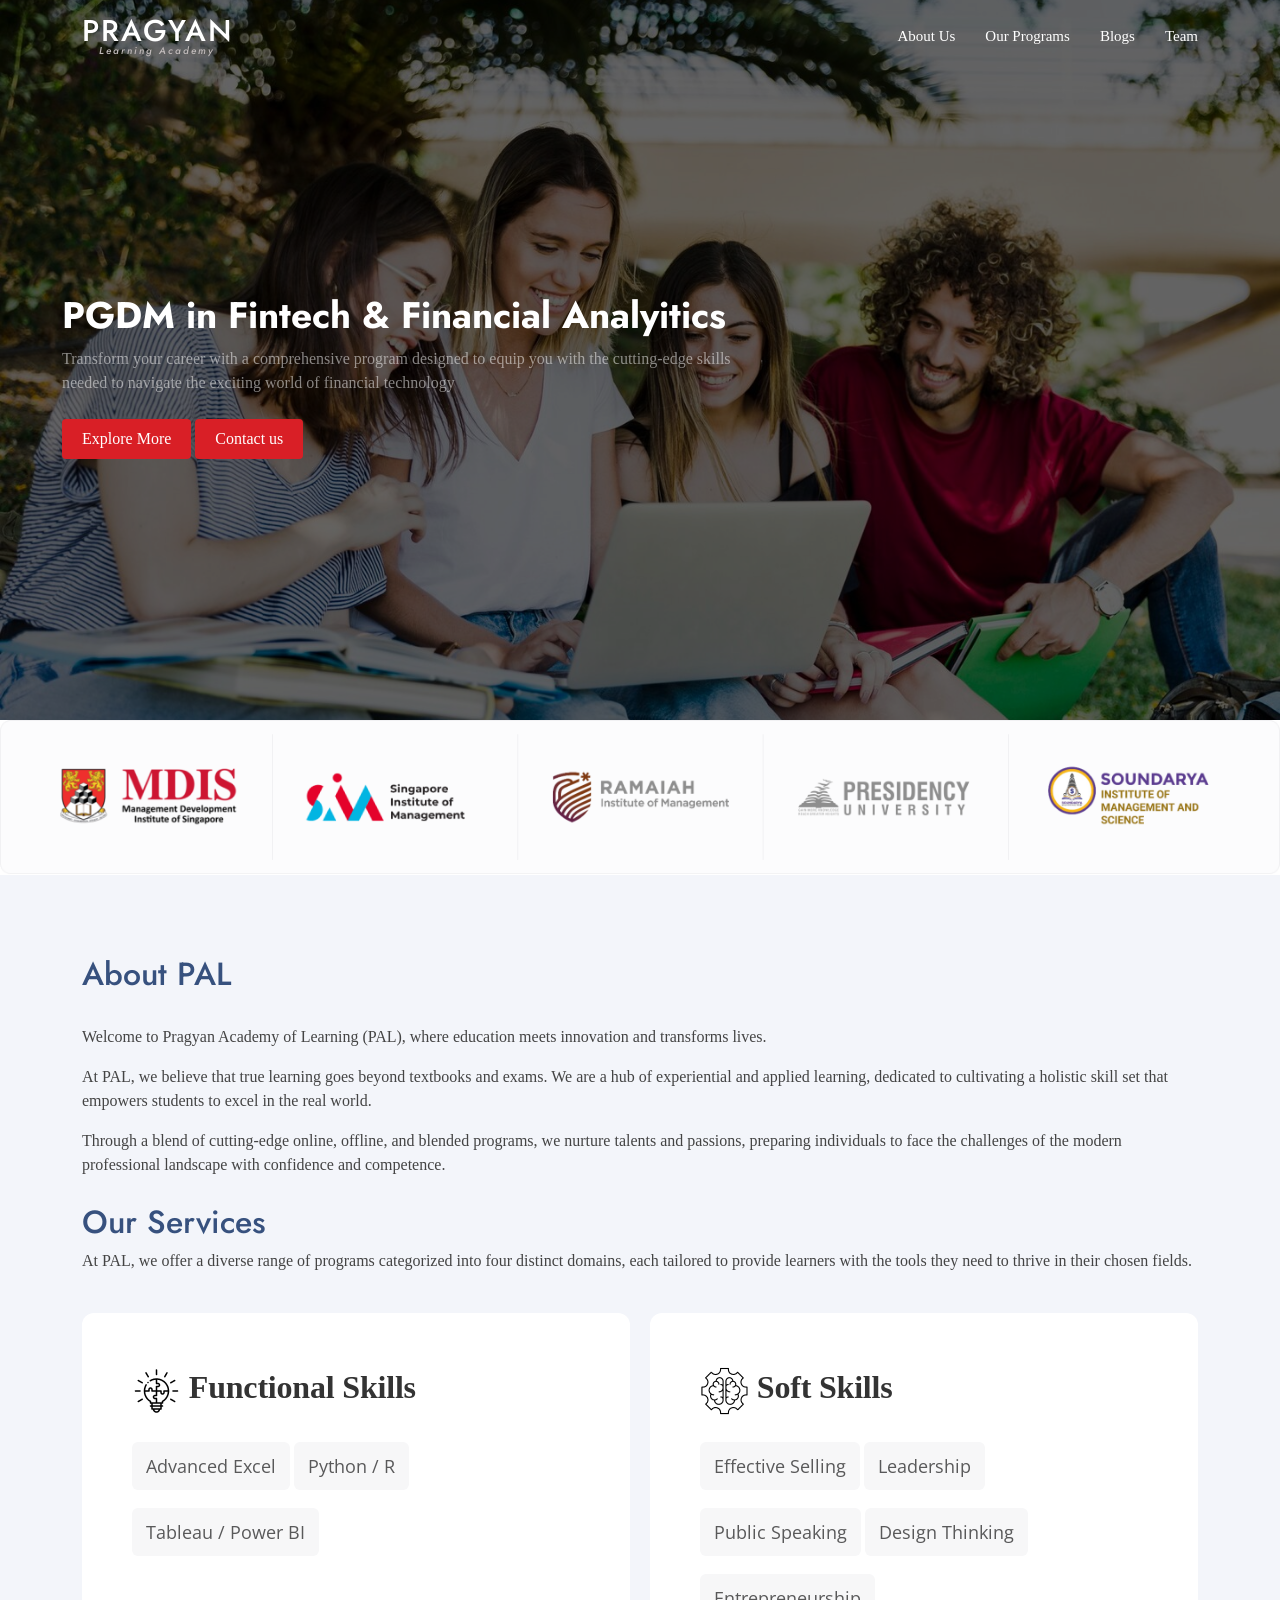
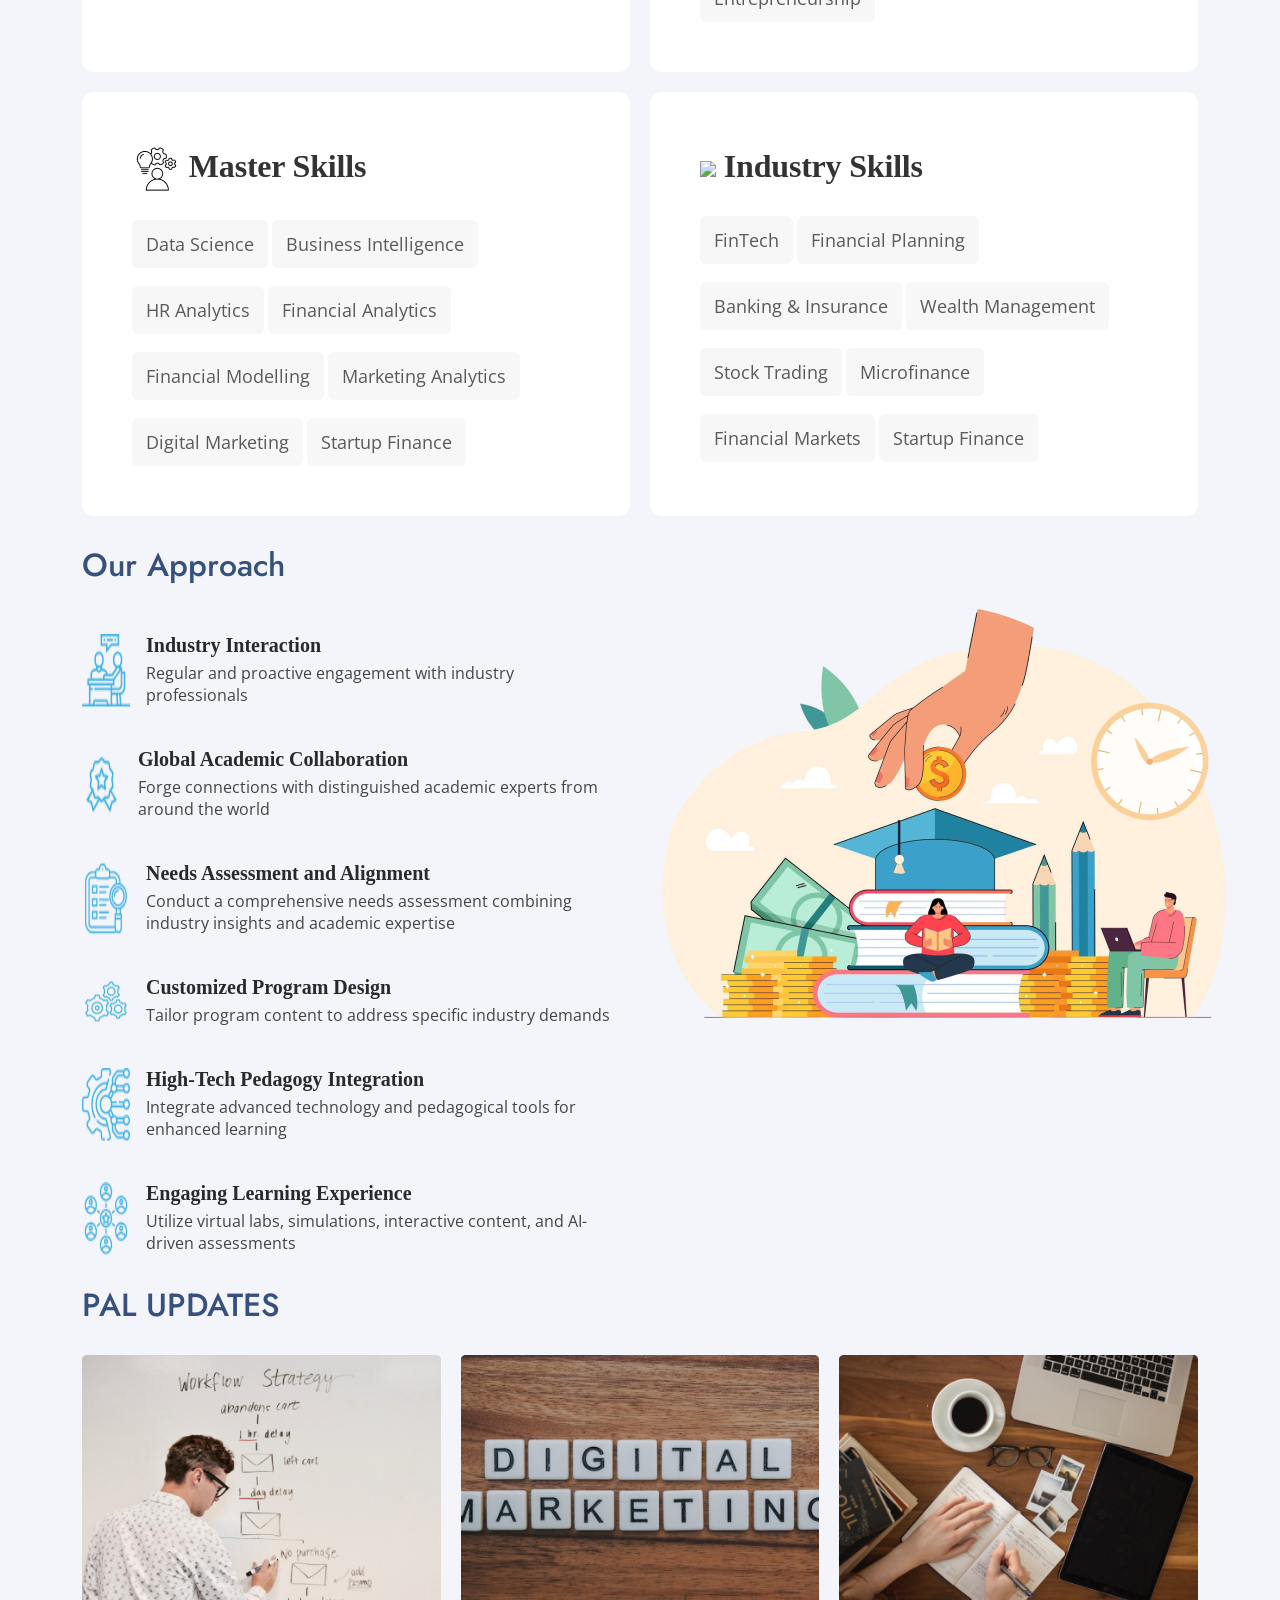
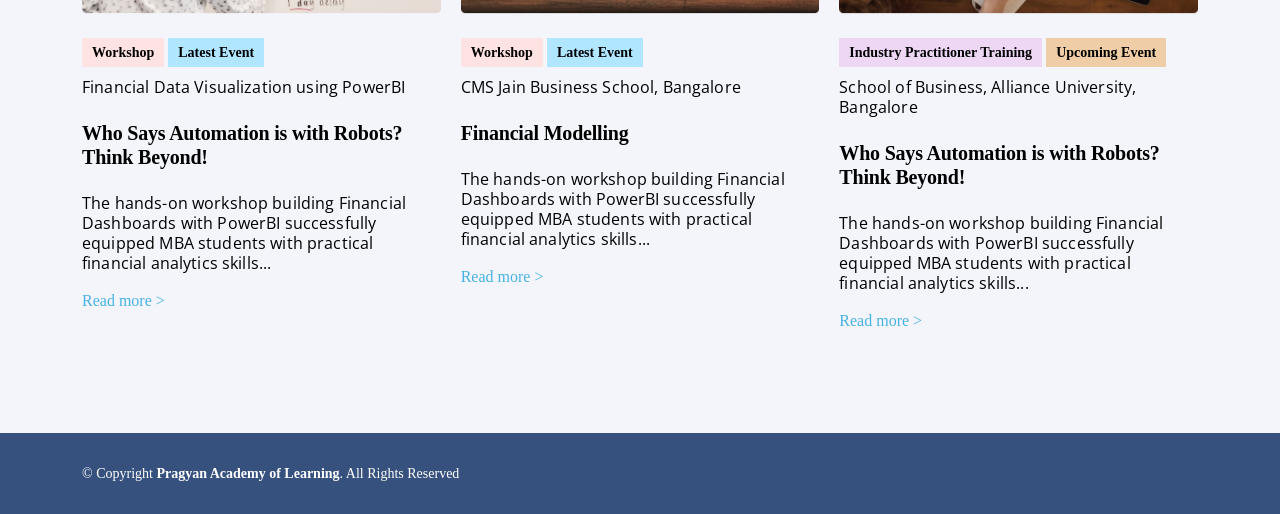
==== commit a67bc757: "adding new" ====
--- a/index.html
+++ b/index.html
@@ -73,7 +73,7 @@
 
             <nav id="navbar" class="navbar">
                 <ul>
-                    <li><a class="nav-link scrollto" href="#about">About Us</a></li>
+                    <li><a class="nav-link scrollto" href="./team.html">About Us</a></li>
                     <li class="dropdown"><a class="nav-link scrollto" href="#Future-Business">Our Programs</a>
 
                         <ul>
@@ -84,9 +84,9 @@
 
                     </li>
                     <li><a class="nav-link   scrollto" href="./blogs.html">Blogs</a></li>
-                    <li><a class="nav-link scrollto" href="#ProgramDirectors">Team</a></li>
-
-                    <li><a class="getstarted scrollto" href="#contact">Contact</a></li>
+                    <li><a class="nav-link scrollto" href="./team.html">Team</a></li>
+
+                    <!-- <li><a class="getstarted scrollto" href="#contact">Contact</a></li> -->
                     <!-- <li><a class="getstarted scrollto" href="#contact">Contact Us</a></li> -->
                 </ul>
                 <i class="bi bi-list mobile-nav-toggle"></i>
@@ -379,787 +379,6 @@
         </section>
 
 
-        <section id="ProgramDirectors" class="about our-services section-bg">
-            <div class="container" data-aos="fade-up">
-                <div class="section-title">
-                    <h2>About The Program Directors</h2>
-                </div>
-                <div class="row gx-4">
-                    <div class="col-md-6 col-lg-4 col-xl-4 wow fadeInUp" data-wow-delay="0.1s">
-                        <div class="product-item">
-                            <div class="position-relative">
-                                <div class="user-team-img">
-                                    <img class="img-fluid" src="assets/images/profile_img.png" alt="Kiran Kumar KV">
-                                </div>
-                                <div class="product-overlay-new">
-                                    <h2>Kiran Kumar KV </h2>
-                                    <h5>(Academnic Program Advisor)</h5>
-                                    <p>With 20+ years of finance experience and as faculty at IIM-K, Masters' Union, and
-                                        BITS Pilani, He
-                                        is specialize in FinTech, financial analytics, and consulting in tech-driven
-                                        financial services. PhD
-                                        in corporate finance behavior, and he delivered programs globally.</p>
-                                </div>
-                            </div>
-                        </div>
-                    </div>
-
-                    <div class="col-md-6 col-lg-4 col-xl-4 wow fadeInUp" data-wow-delay="0.3s">
-                        <div class="product-item">
-                            <div class="position-relative">
-                                <div class="user-team-img">
-                                    <img class="img-fluid" src="assets/img/team/teat2.jpeg" alt="Pavan Kumar.G">
-                                </div>
-                                <div class="product-overlay-new">
-                                    <h2>Pavan G </h2>
-                                    <h5>(Head Of Operations)</h5>
-                                    <p>Pavan brings over 8 years of experience in the financial services industry,
-                                        having worked with both
-                                        multinational banks and NBFC's. Currently, he leads operations at Pragyan,
-                                        ensuring the seamless
-                                        execution and delivery of their programs</p>
-                                </div>
-                            </div>
-
-                        </div>
-                    </div>
-                    <div class="col-md-6 col-lg-4 col-xl-4 wow fadeInUp" data-wow-delay="0.7s">
-                        <div class="product-item">
-                            <div class="position-relative">
-                                <div class="user-team-img">
-                                    <img class="img-fluid" src="assets/img/team/team_3.jpeg" alt="Venkatesh.">
-                                </div>
-                                <div class="product-overlay-new">
-                                    <h2>Venkatesh.K </h2>
-                                    <h5>(Head Of Strategic Planning)​</h5>
-                                    <p>Venkatesh, ISME Bangalore grad with 8 years' corporate experience, excels in team
-                                        management. His
-                                        global exposure fuels his passion for enriching Indian students' understanding
-                                        of global business.
-                                        As Head of Strategic Planning for the certification program, he guides its
-                                        long-term vision.</p>
-                                </div>
-                            </div>
-                        </div>
-                    </div>
-                </div>
-            </div>
-            </div>
-        </section>
-
-
-        <section id="Future-Business" class="our-services section-bg about-us section Future-Business">
-            <div class="container">
-                <div class="section-title">
-                    <h2>Why Future Business Technologies​</h2>
-                </div>
-
-                <div class="row">
-                    <div class="col-lg-12 align-self-center">
-                        <div class="services">
-                            <div class="row">
-                                <div class="col-lg-4">
-                                    <div class="item wow fadeIn" data-wow-duration="1s" data-wow-delay="0.3s">
-
-                                        <div class="right-text">
-                                            <h4>The current & the future of any
-                                                business is TECHNOLOGY</h4>
-                                            <p>The current and future success of any business is inextricably linked to
-                                                the adoption and
-                                                mastery of cutting-edge technologies.</p>
-                                        </div>
-                                    </div>
-                                </div>
-                                <div class="col-lg-4">
-                                    <div class="item wow fadeIn" data-wow-duration="1s" data-wow-delay="0.5s">
-
-                                        <div class="right-text">
-                                            <h4>AI/ML making inroads into manufacturing, finance & healthcare</h4>
-                                            <p>Artificial Intelligence and Machine Learning are transforming key sectors
-                                                like manufacturing,
-                                                finance, and healthcare, driving unprecedented efficiencies and
-                                                breakthroughs.</p>
-                                        </div>
-                                    </div>
-                                </div>
-                                <div class="col-lg-4">
-                                    <div class="item wow fadeIn" data-wow-duration="1s" data-wow-delay="0.7s">
-
-                                        <div class="right-text">
-                                            <h4>APIs enabling integration of multiple business models</h4>
-                                            <p>Application Programming Interfaces (APIs) are enabling seamless
-                                                integration between diverse
-                                                business models, fostering new levels of collaboration and innovation.
-                                            </p>
-                                        </div>
-                                    </div>
-                                </div>
-                                <div class="col-lg-4">
-                                    <div class="item wow fadeIn" data-wow-duration="1s" data-wow-delay="0.9s">
-
-                                        <div class="right-text">
-                                            <h4>100% of the world's industries are experimenting cutting-edge
-                                                technologies</h4>
-                                            <p>Across all industries, companies are actively exploring and implementing
-                                                the latest
-                                                technological innovations to gain a competitive edge.</p>
-                                        </div>
-                                    </div>
-
-                                </div>
-                                <div class="col-lg-4">
-                                    <div class="item wow fadeIn" data-wow-duration="1s" data-wow-delay="1.1s">
-
-                                        <div class="right-text">
-                                            <h4>Blockchain disrupting the banking, FMCG, Agri-business models</h4>
-                                            <p>Blockchain technology is revolutionizing traditional business models in
-                                                banking, consumer
-                                                goods, and agriculture, creating new opportunities and challenges.</p>
-                                        </div>
-                                    </div>
-                                </div>
-                                <div class="col-lg-4">
-                                    <div class="item wow fadeIn" data-wow-duration="1s" data-wow-delay="1.2s">
-
-                                        <div class="right-text">
-                                            <h4>Need for Indian students to be prepared in advance to embrace the change
-                                            </h4>
-                                            <p>It is crucial for Indian students to proactively upskill and prepare
-                                                themselves to navigate
-                                                the rapidly evolving technological landscape and lead the charge in
-                                                embracing these
-                                                transformative changes.</p>
-                                        </div>
-                                    </div>
-
-                                </div>
-                            </div>
-                        </div>
-                    </div>
-                </div>
-            </div>
-        </section>
-
-        <!-- ======= Services Section ======= -->
-        <section id="AboutCertification" class="our-services  AboutCertification services section-bg">
-            <div class="container" data-aos="fade-up">
-
-                <div class="section-title">
-                    <h2>About the Certification</h2>
-                    <div class="row">
-                        <div class="col-xl-4 col-md-6 d-flex align-items-stretch" data-aos="zoom-in"
-                            data-aos-delay="100">
-                            <div class="icon-box">
-                                <div class="icon"><i class="bx bxl-dribbble"></i></div>
-                                <h4><a href="">Duration</a></h4>
-                                <p>The duration of the program is 10-days</p>
-                            </div>
-                        </div>
-
-                        <div class="col-xl-4 col-md-6 d-flex align-items-stretch mt-4 mt-md-0" data-aos="zoom-in"
-                            data-aos-delay="200">
-                            <div class="icon-box">
-                                <div class="icon"><i class="bx bx-file"></i></div>
-                                <h4><a href="">Workshops</a></h4>
-                                <p>8 workshops, of which 6 will be conducted by the faculty of MDIS @ the MDIS campus,
-                                    Singapore</p>
-                            </div>
-                        </div>
-
-                        <div class="col-xl-4 col-md-6 d-flex align-items-stretch mt-4 mt-xl-0" data-aos="zoom-in"
-                            data-aos-delay="300">
-                            <div class="icon-box">
-                                <div class="icon"><i class="bx bx-tachometer"></i></div>
-                                <h4><a href="">Certifications</a></h4>
-                                <p>Certifications by MDIS, Singapore & PAL, India</p>
-                            </div>
-                        </div>
-
-                        <div class="col-xl-4 col-md-6 d-flex align-items-stretch mt-4 mt-xl-0" data-aos="zoom-in"
-                            data-aos-delay="400">
-                            <div class="icon-box">
-                                <div class="icon"><i class="bx bx-layer"></i></div>
-                                <h4><a href="">Attractions</a></h4>
-                                <p>Singapore tourist attractions will be optional for students</p>
-                            </div>
-                        </div>
-                        <div class="col-xl-4 col-md-6 d-flex align-items-stretch mt-4 mt-xl-0" data-aos="zoom-in"
-                            data-aos-delay="400">
-                            <div class="icon-box">
-                                <div class="icon"><i class="bx bx-layer"></i></div>
-                                <h4><a href="">Visits</a></h4>
-                                <p>4 industrial / experiential visits at Singapore</p>
-                            </div>
-                        </div>
-                        <div class="col-xl-4 col-md-6 d-flex align-items-stretch mt-4 mt-xl-0" data-aos="zoom-in"
-                            data-aos-delay="400">
-                            <div class="icon-box">
-                                <div class="icon"><i class="bx bx-layer"></i></div>
-                                <h4><a href="">Logistics</a></h4>
-                                <p>Flight tickets, visa, stay, local transport & food – Organised by PAL</p>
-                            </div>
-                        </div>
-
-
-                    </div>
-
-                </div>
-        </section><!-- End Services Section -->
-
-
-        <section id="Workshops" class="our-services section section-bg">
-            <div class="container">
-                <div class="section-title">
-                    <h2>Workshops ​</h2>
-                </div>
-                <div class="row">
-                    <div class="col-lg-6 align-self-center  wow fadeInLeft" data-wow-duration="1s"
-                        data-wow-delay="0.2s">
-                        <div class="left-image">
-                            <img class="my-img-new" src="assets/images/tired-students-class.jpg" alt="">
-                        </div>
-                    </div>
-                    <div class="col-lg-6 wow fadeInRight" data-wow-duration="1s" data-wow-delay="0.2s">
-                        <div class="row Workshops-content list-rows-all">
-                            <div class="col-lg-12">
-                                <div class="first-bar progress-skill-bar">
-                                    <h4> <i class="bi bi-arrow-right"></i><span> AI/ML & Generative AI​
-                                        </span></h4>
-                                </div>
-                            </div>
-                            <div class="col-lg-12">
-                                <div class="second-bar progress-skill-bar">
-                                    <h4> <i class="bi bi-arrow-right"></i><span> Blockchain & CBDCs​
-                                        </span></h4>
-                                </div>
-                            </div>
-                            <div class="col-lg-12">
-                                <div class="third-bar progress-skill-bar">
-                                    <h4><i class="bi bi-arrow-right"></i><span> Financial Technology​
-                                        </span></h4>
-                                </div>
-                            </div>
-                            <div class="col-lg-12">
-                                <div class="third-bar progress-skill-bar">
-                                    <h4><i class="bi bi-arrow-right"></i><span> Emotional Intelligence​
-                                        </span></h4>
-                                </div>
-                            </div>
-                            <div class="col-lg-12">
-                                <div class="third-bar progress-skill-bar">
-                                    <h4><i class="bi bi-arrow-right"></i><span> Business Innovations in Singapore​
-                                        </span></h4>
-                                </div>
-                            </div>
-                            <div class="col-lg-12">
-                                <div class="third-bar progress-skill-bar">
-                                    <h4><i class="bi bi-arrow-right"></i><span> Global Tourism & Hospitality​
-                                        </span></h4>
-                                </div>
-                            </div>
-                            <div class="col-lg-12">
-                                <div class="third-bar progress-skill-bar">
-                                    <h4><i class="bi bi-arrow-right"></i><span> International Business​
-                                        </span></h4>
-                                </div>
-                            </div>
-                            <div class="col-lg-12">
-                                <div class="third-bar progress-skill-bar">
-                                    <h4><i class="bi bi-arrow-right"></i><span> Industry 4.0
-                                        </span></h4>
-                                </div>
-                            </div>
-                        </div>
-
-
-
-
-                    </div>
-                </div>
-            </div>
-            </div>
-        </section>
-
-        <section id="IndustryVisits" class=" AboutCertification services section-bg">
-            <div class="container" data-aos="fade-up">
-
-                <div class="section-title">
-                    <h2>Industry Visits</h2>
-                    <div class="row">
-                        <div class="col-xl-3 col-md-6 d-flex align-items-stretch" data-aos="zoom-in"
-                            data-aos-delay="100">
-                            <div class="icon-box">
-
-                                <!-- <div class="icon"><i class="bx bxl-dribbble"></i></div> -->
-                                <img class="INDUSTRY_VISITS_imgg" src="./assets/images/INDUSTRY_VISITS2.jpeg" />
-
-                                <!-- <p>The current and future success of any business is inextricably linked to the adoption
-                                    and mastery
-                                    of cutting-edge technologies.</p> -->
-                                <h4><a href="">Singapore Financial District</a></h4>
-
-                            </div>
-                        </div>
-
-                        <div class="col-xl-3 col-md-6 d-flex align-items-stretch mt-4 mt-md-0" data-aos="zoom-in"
-                            data-aos-delay="200">
-                            <div class="icon-box">
-                                <!-- <div class="icon"><i class="bx bx-file"></i></div> -->
-                                <img class="INDUSTRY_VISITS_imgg" src="./assets/images/INDUSTRY_VISITS1.jpeg" />
-                                <!-- <p>Tour the facilities of the iconic Tiger Beer brewery and learn about the brewing
-                                    process behind
-                                    this beloved Singaporean beverage.</p> -->
-                                <h4><a href="">Tiger Brewery</a></h4>
-
-                            </div>
-                        </div>
-
-                        <div class="col-xl-3 col-md-6 d-flex align-items-stretch mt-4 mt-xl-0" data-aos="zoom-in"
-                            data-aos-delay="300">
-                            <div class="icon-box">
-                                <!-- <div class="icon"><i class="bx bx-tachometer"></i></div> -->
-                                <img class="INDUSTRY_VISITS_imgg" src="./assets/images/INDUSTRY_VISITS.jpeg" />
-
-                                <!-- <p>Visit the production facility of Yakult, the popular probiotic drink, and discover
-                                    the science and
-                                    innovation behind this global health product.</p> -->
-                                <h4><a href="">Yakult Factory</a></h4>
-
-                            </div>
-                        </div>
-
-                        <div class="col-xl-3 col-md-6 d-flex align-items-stretch mt-4 mt-xl-0" data-aos="zoom-in"
-                            data-aos-delay="400">
-                            <div class="icon-box">
-                                <!-- <div class="icon"><i class="bx bx-layer"></i></div> -->
-                                <img class="INDUSTRY_VISITS_imgg" src="./assets/images/INDUSTRY_VISITS3.jpeg" />
-
-                                <!-- <p>Explore the operations of DBS Bank, one of the largest banking groups in Southeast
-                                    Asia, and gain
-                                    insights into the future of financial technology.</p> -->
-                                <h4><a href="">DBS Bank Singapore</a></h4>
-
-                            </div>
-                        </div>
-
-
-                    </div>
-
-                </div>
-        </section><!-- End Services Section -->
-
-
-        <section id="CampusVisits" class="about section-bg">
-            <div class="container" data-aos="fade-up">
-                <div class="section-title">
-                    <h2>Campus Visits</h2>
-                </div>
-                <div class="row gx-4">
-                    <div class="col-md-3 col-lg-3 col-xl-3 wow fadeInUp" data-wow-delay="0.3s">
-                        <div class="product-item">
-                            <div class="position-relative">
-                                <img class="img-fluid" src="assets/images/mdis_visits.png" alt="">
-                                <div class="product-overlay-new">
-                                    <h4>MDIS Campus University </h4>
-                                    <p>well-established private education institution here in Singapore that offers
-                                        Preparatory Courses, globally
-                                        and Master's degree programmes,
-                                        including a Doctorate degree.</p>
-                                </div>
-                            </div>
-
-                        </div>
-                    </div>
-                    <div class="col-md-3 col-lg-3 col-xl-3 wow fadeInUp" data-wow-delay="0.1s">
-                        <div class="product-item">
-                            <div class="position-relative">
-                                <img class="img-fluid" src="assets/images/vista1.png" alt="">
-                                <div class="product-overlay-new">
-                                    <h4>National University of Singapore </h4>
-                                    <p>One of the top universities in Singapore, known for its excellence in research
-                                        and education.</p>
-                                </div>
-                            </div>
-
-                        </div>
-                    </div>
-
-                    <div class="col-md-3 col-lg-3 col-xl-3 wow fadeInUp" data-wow-delay="0.3s">
-                        <div class="product-item">
-                            <div class="position-relative">
-                                <img class="img-fluid" src="assets/images/visit2.png" alt="">
-                                <div class="product-overlay-new">
-                                    <h4>Nanyang Technological University </h4>
-                                    <p>A leading public research university in Singapore, renowned for its engineering
-                                        and technology
-                                        programs.</p>
-                                </div>
-                            </div>
-
-                        </div>
-                    </div>
-                    <div class="col-md-3 col-lg-3 col-xl-3 wow fadeInUp" data-wow-delay="0.7s">
-                        <div class="product-item">
-                            <div class="position-relative">
-                                <img class="img-fluid" src="assets/images/visit3.png" alt="">
-                                <div class="product-overlay-new">
-                                    <h4>Singapore Institute of Management </h4>
-                                    <p>A private university in Singapore that offers a wide range of management and
-                                        business programs.
-                                    </p>
-                                </div>
-                            </div>
-                        </div>
-                    </div>
-                </div>
-            </div>
-            </div>
-            </div>
-        </section>
-
-        <!-- 
-        <section id="Workshops" class="our-services section section-bg">
-            <div class="container">
-                <div class="section-title">
-                    <h2>Explore Singapore* ​</h2>
-                </div>
-                <div class="row">
-                    <div class="col-lg-6 align-self-center  wow fadeInLeft" data-wow-duration="1s"
-                        data-wow-delay="0.2s">
-                        <div class="left-image">
-                            <img class="my-img-new" src="assets/images/amazing-shot-gardens-by-bay-singapore.jpg"
-                                alt="">
-                        </div>
-                    </div>
-                    <div class="col-lg-6 wow fadeInRight" data-wow-duration="1s" data-wow-delay="0.2s">
-                        <div class="row Workshops-content">
-                            <div class="col-lg-12">
-                                <div class="first-bar progress-skill-bar">
-                                    <h4> 1. Sentosa Islands
-                                    </h4>
-                                </div>
-                            </div>
-                            <div class="col-lg-12">
-                                <div class="second-bar progress-skill-bar">
-                                    <h4> 2. Universal Studios
-                                    </h4>
-                                </div>
-                            </div>
-                            <div class="col-lg-12">
-                                <div class="third-bar progress-skill-bar">
-                                    <h4> 3. Singapore Zoo
-                                    </h4>
-                                </div>
-                            </div>
-                            <div class="col-lg-12">
-                                <div class="third-bar progress-skill-bar">
-                                    <h4> 4. Marina Bay Sands
-                                    </h4>
-                                </div>
-                            </div>
-                            <div class="col-lg-12">
-                                <div class="third-bar progress-skill-bar">
-                                    <h4> 5. Singapore City Tour - Marlion / Flyer
-                                    </h4>
-                                </div>
-                            </div>
-
-                            <div class="col-lg-12">
-                                <div class="third-bar progress-skill-bar">
-                                    <h4> 6. Gardens by the Bay
-                                    </h4>
-                                </div>
-                            </div>
-                            <div class="col-lg-12">
-                                <div class="third-bar progress-skill-bar">
-                                    <h4> 7. Museum of Ice Cream
-                                    </h4>
-                                </div>
-                            </div>
-                            <div class="col-lg-12">
-                                <div class="third-bar progress-skill-bar">
-                                    <h4> 8. Railway Café
-                                    </h4>
-                                </div>
-                            </div>
-                            <div class="col-lg-12">
-                                <div class="third-bar progress-skill-bar">
-                                    <h4> 9. Ice Hotel Gallery
-                                    </h4>
-                                </div>
-                            </div>
-                            <div class="col-lg-12">
-                                <div class="third-bar progress-skill-bar">
-                                    <h4> 10. Haw Par Villa
-                                    </h4>
-                                </div>
-                            </div>
-                        </div>
-                    </div>
-                </div>
-            </div>
-            </div>
-        </section> -->
-
-
-
-        <section id="Workshops" class="our-services section section-bg">
-            <div class="container">
-                <div class="section-title">
-                    <h2>Role of Pragyan Academy ​</h2>
-                </div>
-                <div class="row list-rows-all progress-skill-bar ">
-                    <div class="role-item">
-                        <h4><i class="bi bi-arrow-right"></i><span> End-to-end Coordination
-
-                            </span></h4>
-                    </div>
-
-                    <div class="role-item">
-                        <h4><i class="bi bi-arrow-right"></i><span> Flight tickets & Visa
-                            </span></h4>
-                    </div>
-                    <div class="role-item">
-                        <h4><i class="bi bi-arrow-right"></i><span> We are partnered with makemytrip & ensure maximum
-                                discount
-                                on
-                                flight fares & online visa process
-                            </span></h4>
-                    </div>
-                    <div class="role-item">
-                        <h4><i class="bi bi-arrow-right"></i><span> Lectures delivered by International Faculty of MDIS
-                            </span></h4>
-                    </div>
-                    <div class="role-item">
-                        <h4><i class="bi bi-arrow-right"></i><span> Workshops in technologically equipped classrooms of
-                                MDIS, including outward bound learning
-                            </span></h4>
-                    </div>
-                    <div class="role-item">
-                        <h4><i class="bi bi-arrow-right"></i><span> Stay at MDIS Hostel all days
-                            </span></h4>
-                    </div>
-                    <div class="role-item">
-                        <h4><i class="bi bi-arrow-right"></i><span> Your students stay alongside students from
-                                international ethnicities, exposing for knowledge exchange &
-                            </span></h4>
-                    </div>
-                    <div class="role-item">
-                        <h4><i class="bi bi-arrow-right"></i><span> multi-cultural learning
-                            </span></h4>
-                    </div>
-                    <div class="role-item">
-                        <h4><i class="bi bi-arrow-right"></i><span> Indian food all days
-                            </span></h4>
-                    </div>
-                    <div class="role-item">
-                        <h4><i class="bi bi-arrow-right"></i><span> 1 faculty for every 30 students
-                            </span></h4>
-                    </div>
-                    <div class="role-item">
-                        <h4><i class="bi bi-arrow-right"></i><span> 24/7 PAL manager with the
-                                students.
-                            </span></h4>
-                    </div>
-                </div>
-            </div>
-        </section>
-
-
-
-        <section id="CertificationRegistration" class="our-services section section-bg">
-            <div class="container">
-                <div class="section-title">
-                    <h2>Certification & Registration ​</h2>
-                </div>
-                <div class="row">
-                    <div class="col-lg-6 align-self-center  wow fadeInLeft" data-wow-duration="1s"
-                        data-wow-delay="0.2s">
-                        <div class="left-image">
-                            <img class="my-img-new" src="assets/images/certificate.jpg" alt="">
-                        </div>
-                    </div>
-                    <div class="col-lg-6 wow fadeInRight" data-wow-duration="1s" data-wow-delay="0.2s">
-                        <div class="row Workshops-content">
-                            <div class="col-lg-12">
-
-                                <ul>
-                                    <li>Upon successful completion, students will be certified:</li>
-
-                                    <ul>
-                                        <li>
-                                            Certificate from MDIS, Singapore
-                                        </li>
-                                        <li>Certificate from PAL, India</li>
-                                    </ul>
-
-                                </ul>
-                                <ul>
-                                    <li>Registration Fee:</li>
-
-                                    <ul>
-                                        <li>
-                                            Rs. 125000 per student
-
-                                        </li>
-                                        <li>Fee includes MDIS fee, Accommodation, Flight tickets & visa, Industry
-                                            Visits, Any
-                                            2*attractions, Food, Travel Insurance & Faculty/Staff</li>
-                                    </ul>
-
-                                </ul>
-
-                            </div>
-
-                        </div>
-                    </div>
-                </div>
-            </div>
-            </div>
-        </section>
-
-        <section id="faq" class="faq section-bg">
-            <div class="container" data-aos="fade-up">
-
-                <div class="section-title">
-                    <h2>Frequently Asked Questions</h2>
-
-                </div>
-
-                <div class="faq-list">
-                    <ul>
-                        <li data-aos="fade-up" data-aos-delay="100">
-                            <i class="bx bx-help-circle icon-help"></i> <a data-bs-toggle="collapse" class="collapse"
-                                data-bs-target="#faq-list-1">Is Singapore safe for students? <i
-                                    class="bx bx-chevron-down icon-show"></i><i
-                                    class="bx bx-chevron-up icon-close"></i></a>
-                            <div id="faq-list-1" class="collapse show" data-bs-parent=".faq-list">
-                                <p>
-                                    Yes, Singapore is very safe for students due to its strict laws, efficient law
-                                    enforcement, robust public safety measures, and clean, orderly environment, making
-                                    it one of the safest places for students.
-
-                                </p>
-                            </div>
-                        </li>
-
-                        <li data-aos="fade-up" data-aos-delay="200">
-                            <i class="bx bx-help-circle icon-help"></i> <a data-bs-toggle="collapse"
-                                data-bs-target="#faq-list-2" class="collapsed">What is the total cost for this Singapore
-                                boot camp?
-                                <i class="bx bx-chevron-down icon-show"></i><i
-                                    class="bx bx-chevron-up icon-close"></i></a>
-                            <div id="faq-list-2" class="collapse" data-bs-parent=".faq-list">
-                                <p>
-                                    The overall cost is Rs. 1,25,000 per student, with no hidden charges.
-
-                                </p>
-                            </div>
-                        </li>
-
-                        <li data-aos="fade-up" data-aos-delay="300">
-                            <i class="bx bx-help-circle icon-help"></i> <a data-bs-toggle="collapse"
-                                data-bs-target="#faq-list-3" class="collapsed">What is included in this boot camp?
-                                <i class="bx bx-chevron-down icon-show"></i><i
-                                    class="bx bx-chevron-up icon-close"></i></a>
-                            <div id="faq-list-3" class="collapse" data-bs-parent=".faq-list">
-                                <p>
-                                    The boot camp includes round-trip flights, visa, accommodation, local transportation
-                                    in Singapore, university fees, all meals (Indian food), campus visits, city tours,
-                                    and industry visits.
-
-                                </p>
-                            </div>
-                        </li>
-
-                        <li data-aos="fade-up" data-aos-delay="400">
-                            <i class="bx bx-help-circle icon-help"></i> <a data-bs-toggle="collapse"
-                                data-bs-target="#faq-list-4" class="collapsed">Will you allow caretakers to accompany
-                                students?<i class="bx bx-chevron-down icon-show"></i><i
-                                    class="bx bx-chevron-up icon-close"></i></a>
-                            <div id="faq-list-4" class="collapse" data-bs-parent=".faq-list">
-                                <p>
-                                    Yes, for every batch of 30 students, two faculty members (one male and one female)
-                                    from the school or College along with PAL caretakers, will accompany the group.
-
-                                </p>
-                            </div>
-                        </li>
-
-                        <li data-aos="fade-up" data-aos-delay="400">
-                            <i class="bx bx-help-circle icon-help"></i> <a data-bs-toggle="collapse"
-                                data-bs-target="#faq-list-4" class="collapsed">How many days does this boot camp
-                                require?
-                                <i class="bx bx-chevron-down icon-show"></i><i
-                                    class="bx bx-chevron-up icon-close"></i></a>
-                            <div id="faq-list-4" class="collapse" data-bs-parent=".faq-list">
-                                <p>
-                                    A total of 9 days (7 days in Singapore and 2 days of local college sessions).
-
-                                </p>
-                            </div>
-                        </li>
-
-
-                    </ul>
-                </div>
-
-            </div>
-        </section><!-- End Frequently Asked Questions Section -->
-
-        <!-- ======= Contact Section ======= -->
-        <section id="contact" class="contact section-bg">
-            <div class="container" data-aos="fade-up">
-
-                <div class="section-title">
-                    <h2>Contact Us</h2>
-                    <p>We've always believed that our world is the best classroom. In exploring new pockets of the
-                        world, we learn
-                        how to step outside of our comfort zone, explore our newfound independence, and shake it with
-                        people from
-                        all over the world.
-
-                    </p>
-                </div>
-
-                <div class="row">
-
-                    <div class="col-lg-5 d-flex align-items-stretch">
-                        <div class="info">
-                            <div class="address">
-                                <i class="bi bi-geo-alt"></i>
-                                <h4>Location:</h4>
-                                <p>#108, 3rd Cross <br>
-                                    JP Nagar, Bangalore 560054</p>
-                            </div>
-
-                            <div class="email">
-                                <i class="bi bi-envelope"></i>
-                                <h4>Email:</h4>
-                                <p>contact@pragyanlearning.com</p>
-                            </div>
-
-                            <div class="phone">
-                                <i class="bi bi-phone"></i>
-                                <h4>Call:</h4>
-                                <p>+91 996 440 2318 / +91 805 080 7711</p>
-                            </div>
-
-                            <!-- <iframe
-                src="https://www.google.com/maps/embed?pb=!1m14!1m8!1m3!1d12097.433213460943!2d-74.0062269!3d40.7101282!3m2!1i1024!2i768!4f13.1!3m3!1m2!1s0x0%3A0xb89d1fe6bc499443!2sDowntown+Conference+Center!5e0!3m2!1smk!2sbg!4v1539943755621"
-                frameborder="0" style="border:0; width: 100%; height: 290px;" allowfullscreen></iframe> -->
-                        </div>
-
-                    </div>
-
-                    <div class="col-lg-7 mt-5 mt-lg-0 d-flex align-items-stretch">
-
-                    </div>
-                </div>
-
-            </div>
-        </section><!-- End Contact Section -->
-
     </main>
 
 
--- a/assets/css/newstyles1.css
+++ b/assets/css/newstyles1.css
@@ -791,6 +791,9 @@
 .sendingmessageBtn-sec {
   margin-bottom: 30px;
 }
+.enrollment-details-sec-content-all > div {
+  width: 50%;
+}
 .sendingmessageBtn-sec button {
   border-radius: 12px;
   background: #37517e;
@@ -803,5 +806,71 @@
 .php-email-form .form-group {
   margin-top: 10px;
 }
+.our-experts-sec-all {
+  margin-bottom: 80px;
+}
+.our-experts-sec-all h2 {
+  color: #37517e;
+  text-align: center;
+  font-family: Lora;
+  font-size: 48px;
+  font-style: normal;
+  font-weight: 700;
+  line-height: normal;
+}
+.our-experts-sec-all p {
+  color: #000;
+  text-align: center;
+  font-family: "Open Sans";
+  font-size: 14px;
+  font-style: normal;
+  font-weight: 600;
+  line-height: 17px; /* 121.429% */
+  letter-spacing: 0.1px;
+}
+.our-experts-sec-all-row {
+  display: flex;
+  gap: 50px;
+  margin-bottom: 40px;
+}
+.experts-sec-all-row-left {
+  width: 250px;
+}
+.our-experts-sec-all-row h5 {
+  color: var(--color-text-primary, #10152e);
+  text-align: center;
+  font-family: Lora;
+  font-size: var(--heading-font-size-small, 24px);
+  font-style: normal;
+  font-weight: 700;
+  line-height: normal;
+  letter-spacing: var(--letter-spacing-heading, 1px);
+  text-transform: uppercase;
+  text-align: left;
+}
+.our-experts-sec-all-row h6 {
+  color: var(--color-text-secondary, #262d4d);
+  text-align: center;
+  font-family: "Open Sans";
+  font-size: 14px;
+  font-style: normal;
+  font-weight: 600;
+  line-height: var(--content-line-height-small, 20px); /* 142.857% */
+  letter-spacing: var(--brand-font-letter-spacing-body, 1px);
+  text-align: left;
+}
+.our-experts-sec-all-row p {
+  color: #06121f;
+  font-family: "Open Sans";
+  font-size: 16px;
+  font-style: normal;
+  font-weight: 300;
+  line-height: normal;
+  letter-spacing: var(--brand-font-letter-spacing-body, 1px);
+  text-align: left;
+}
+.our-experts-sec-all-row img {
+  border-radius: 50%;
+}
 @media (max-width: 991px) {
 }
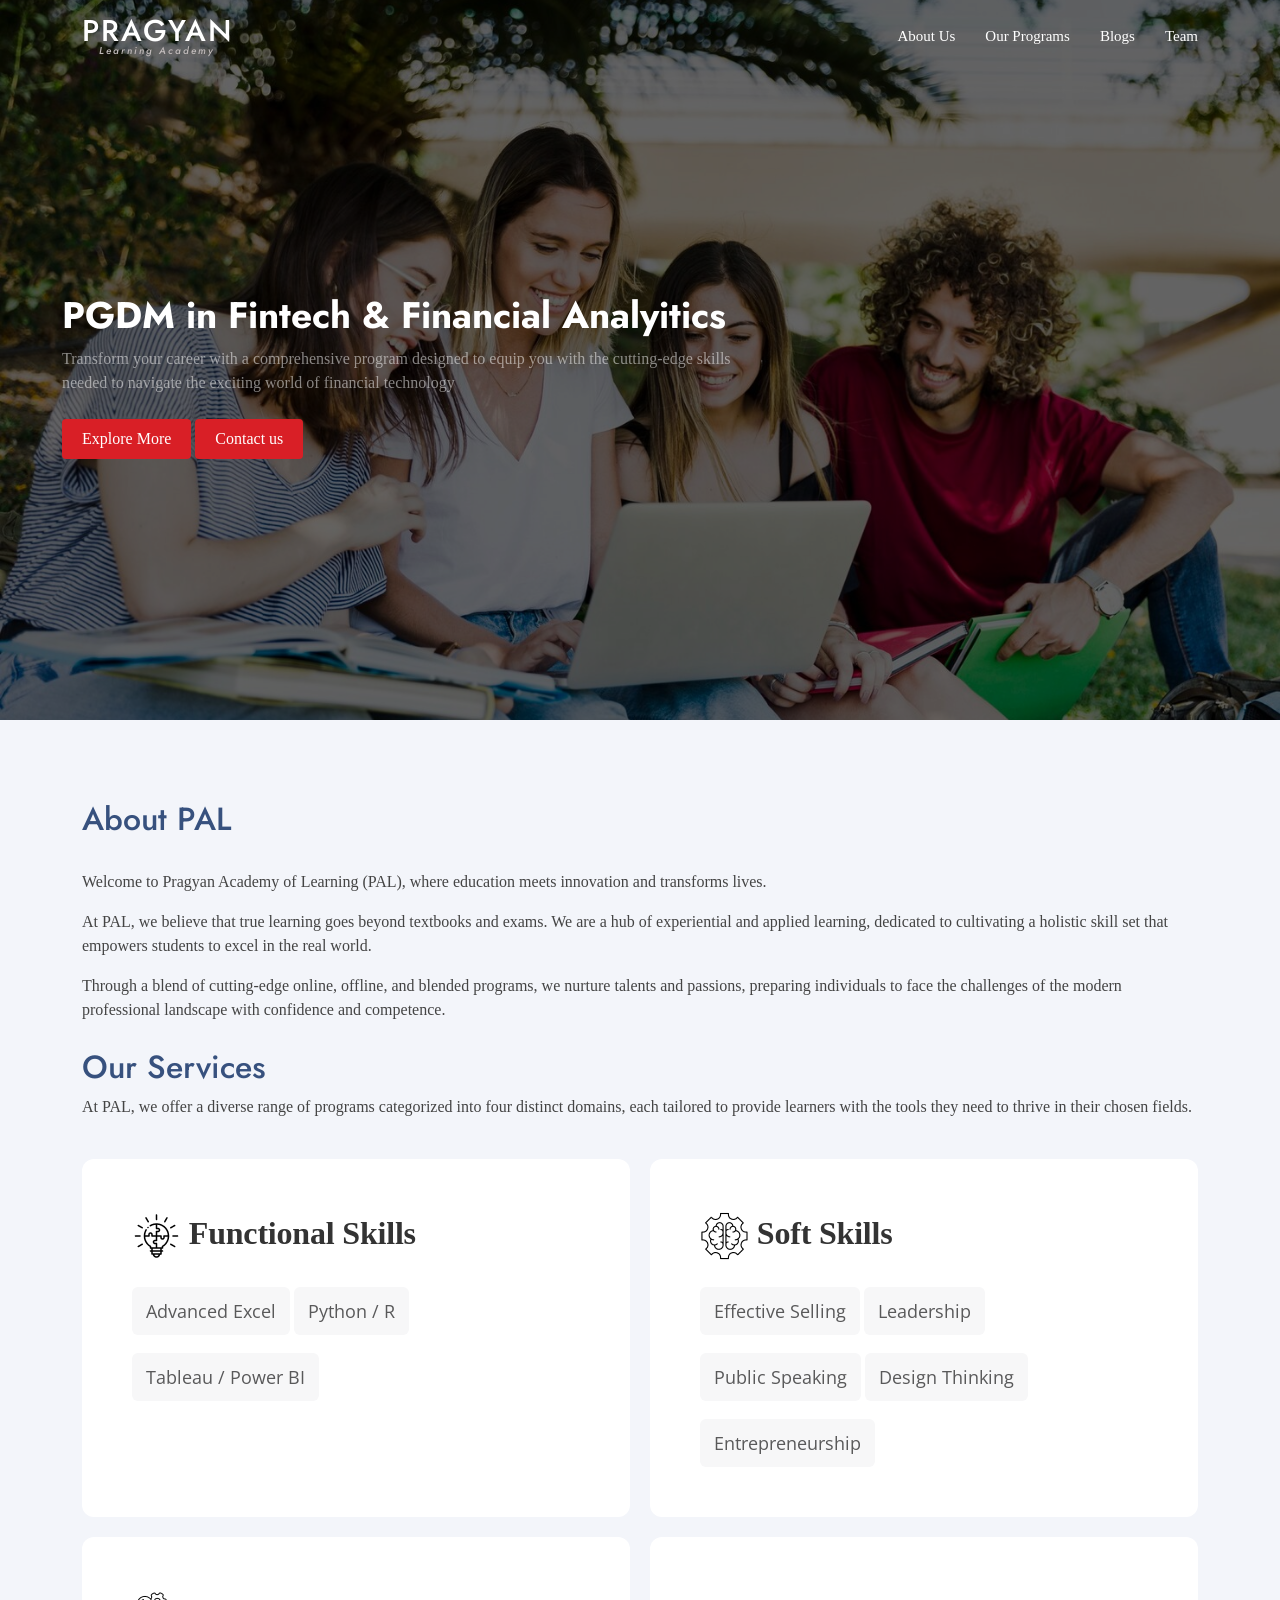
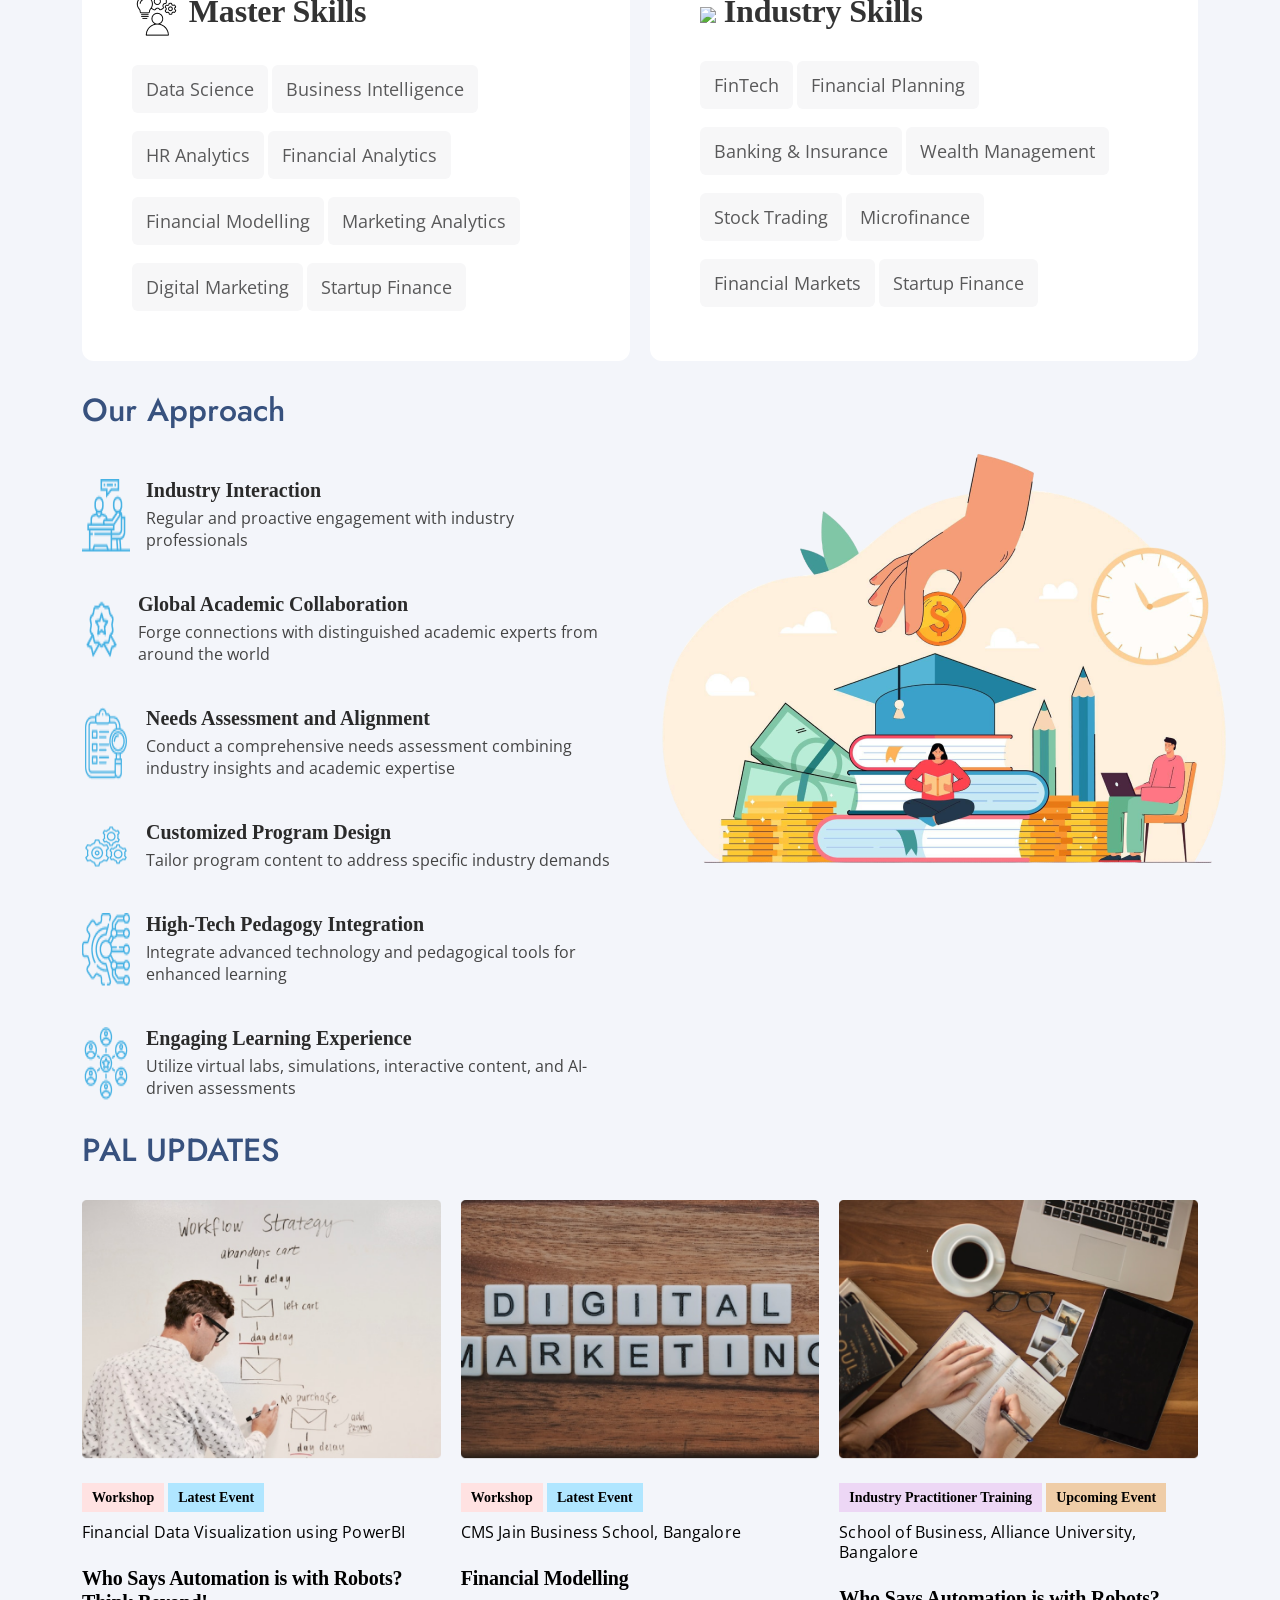
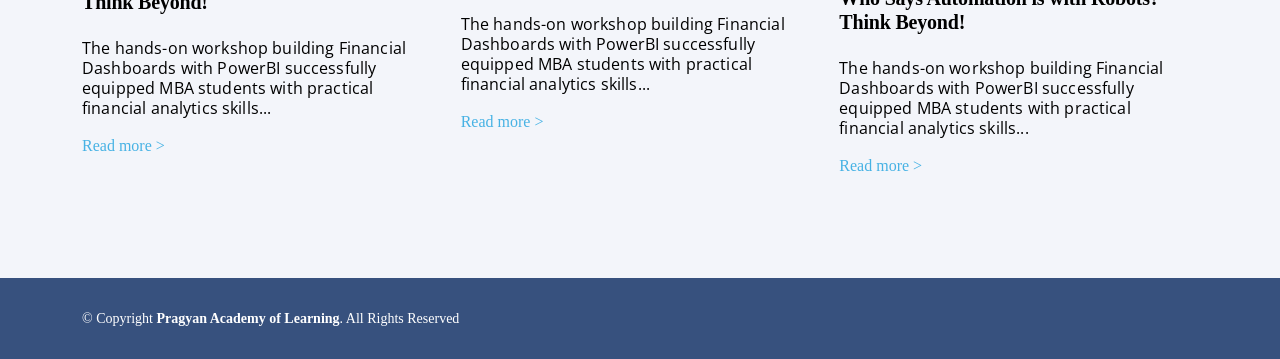
==== commit 53152607: "adding new" ====
--- a/index.html
+++ b/index.html
@@ -152,9 +152,9 @@
     </section>
 
 
-    <div class="main-Container-img-top">
+    <!-- <div class="main-Container-img-top">
         <img src="./assets/img/Container.png" />
-    </div>
+    </div> -->
     <main id="main">
         <div class="container" data-aos="fade-up">
 
--- a/assets/css/newstyles1.css
+++ b/assets/css/newstyles1.css
@@ -873,4 +873,114 @@
   border-radius: 50%;
 }
 @media (max-width: 991px) {
-}
+  .navbar-mobile .dropdown ul {
+    display: block !important;
+  }
+  .about-pal-sec-list-all > div {
+    padding: 20px;
+  }
+  .about-pal-sec-list-all,
+  .blogs-similar-content-all1,
+  .row-program-directors,
+  .all-items-sec-sec-all,
+  .all-compas-visits-all,
+  .Workshops-all-all,
+  .items-Workshops-all-left,
+  .Day-Breakdown-content-all,
+  .Pragyan-Provides-content-sec-all,
+  .Program-Highlights-sec-content,
+  .blogs-similar-content-all {
+    grid-template-columns: 1fr;
+  }
+  .our-approach-sec-all,
+  .all-sec-faq-all,
+  .CourseOverviewHighlights-content {
+    display: block;
+  }
+  .our-approach-sec-all > div {
+    width: 100%;
+  }
+  .our-approach-sec-row img {
+    width: 100px;
+    object-fit: contain;
+  }
+  .CourseOverviewImages-content img {
+    width: 100%;
+  }
+  .CourseOverviewHighlights-content .Course-sec-Overview {
+    width: 100%;
+    min-width: 100%;
+  }
+  .our-approach-sec-all-right img,
+  .items-Workshops-all-right img {
+    max-width: 100%;
+  }
+  .AbouttheCertification-content-left {
+    display: none;
+  }
+  .AbouttheCertification-content-right-all {
+    grid-template-columns: 1fr 1fr;
+  }
+  .up-op-success-comple-cource > div {
+    display: block;
+  }
+  .up-op-success-comple-cource > div > div {
+    margin-bottom: 20px;
+  }
+  #IndustryVisits .row > .col-xl-3 > div {
+    width: 100%;
+  }
+  section {
+    padding: 30px 0;
+  }
+  #CampusVisits .position-relative {
+    display: block;
+  }
+  #CampusVisits .position-relative p {
+    padding-bottom: 10px;
+    margin-bottom: 0px;
+  }
+  .all-compas-visits-all .product-overlay-new {
+    border-bottom-left-radius: 0px;
+    border-top-right-radius: 20px;
+  }
+  #Workshops .items-Workshops-all-left h4 img {
+    object-fit: contain;
+  }
+  .all-sec-faq-all .left-sec-faq-all,
+  .all-sec-faq-all .right-sec-faq-all {
+    width: 100%;
+  }
+  .text-name-name-sec {
+    margin-bottom: 1px;
+  }
+  .Fintech-Bootcamp-sec-content h2 {
+    font-size: 36px;
+  }
+  .CourseOverviewImages-content {
+    display: grid;
+    grid-template-columns: 1fr;
+  }
+  .Program-Highlights-sec {
+    margin-top: 20px;
+  }
+  .CourseOverviewHighlights-content .Program-Highlights-sec {
+    width: 100%;
+  }
+  .Enrollment-Details-content-sec-all > div {
+    display: block;
+  }
+  .enrollment-details-sec-content-all > div {
+    width: 100%;
+  }
+  .enrollment-details-sec-content-all > div > div {
+    display: flex;
+    gap: 20px;
+    margin-bottom: 20px;
+  }
+  .our-experts-sec-all-row {
+    display: grid;
+    gap: 20px;
+    grid-template-columns: 1fr;
+  }
+}
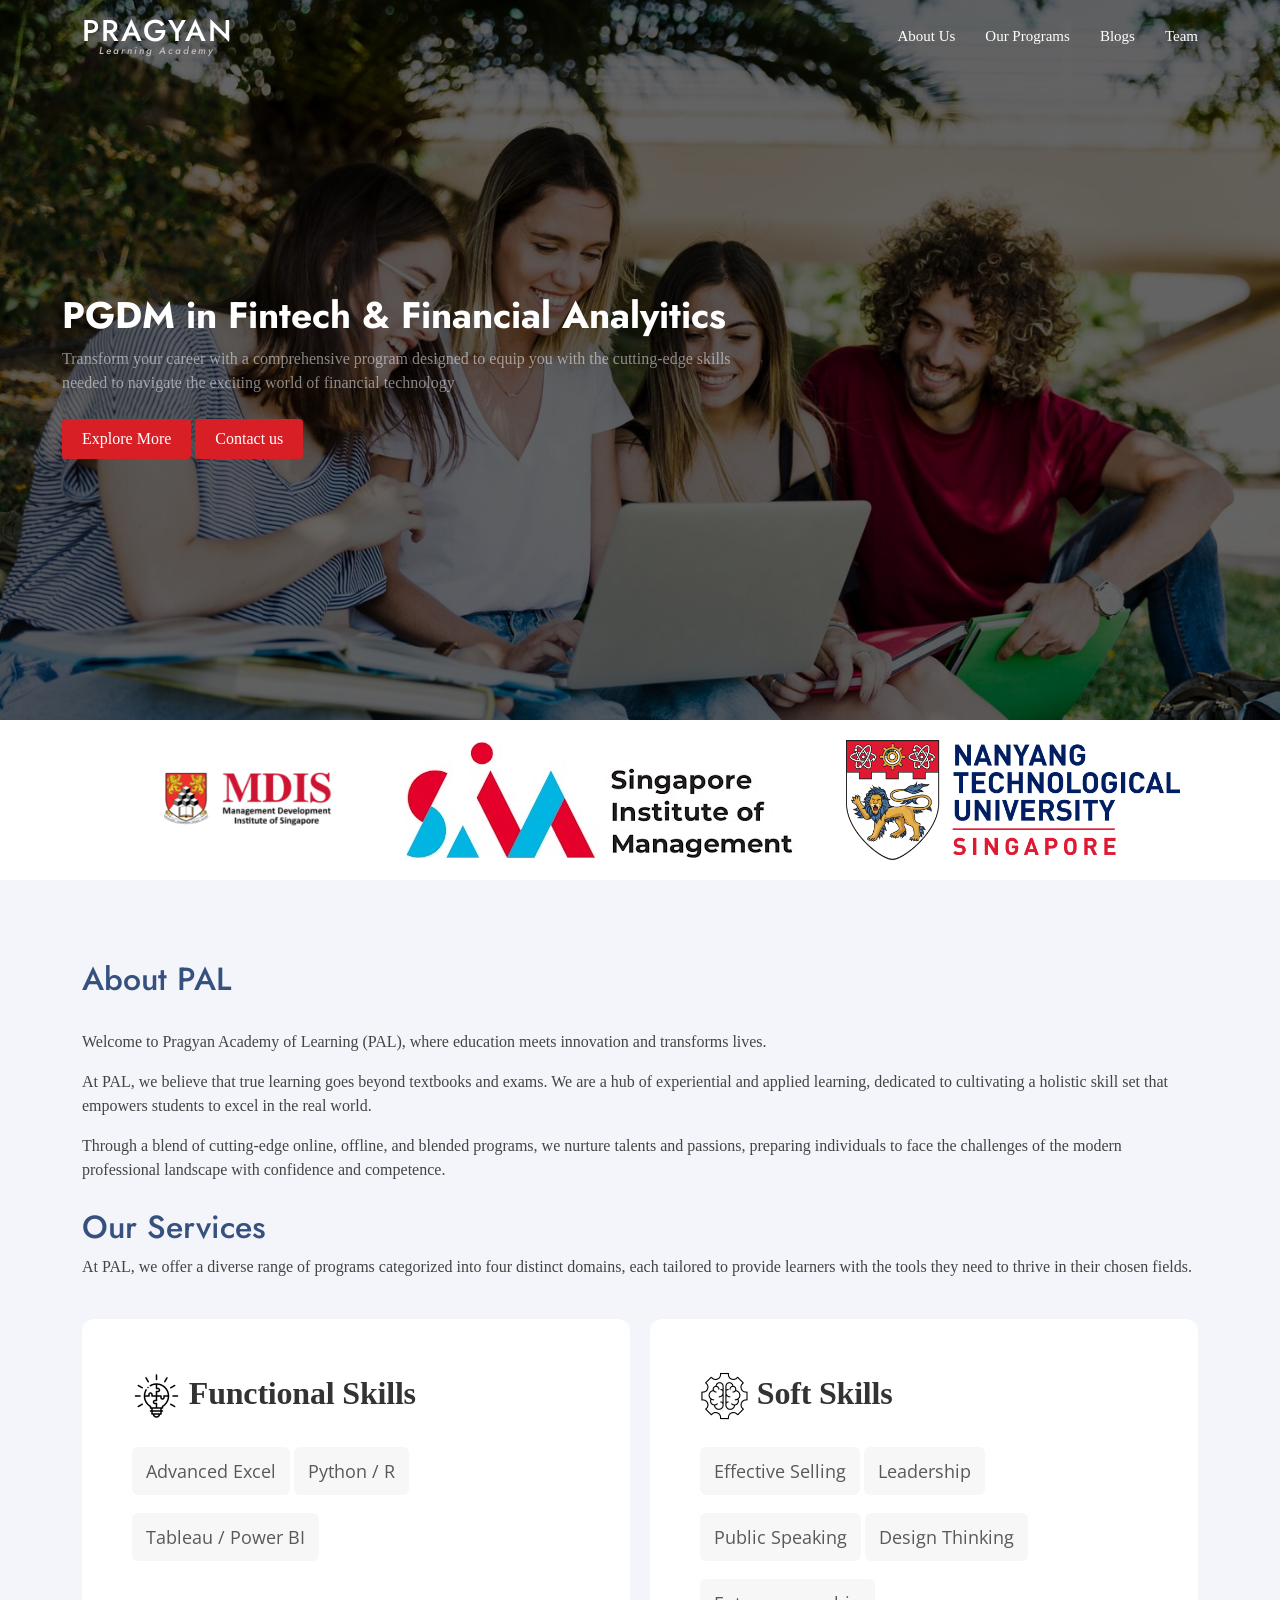
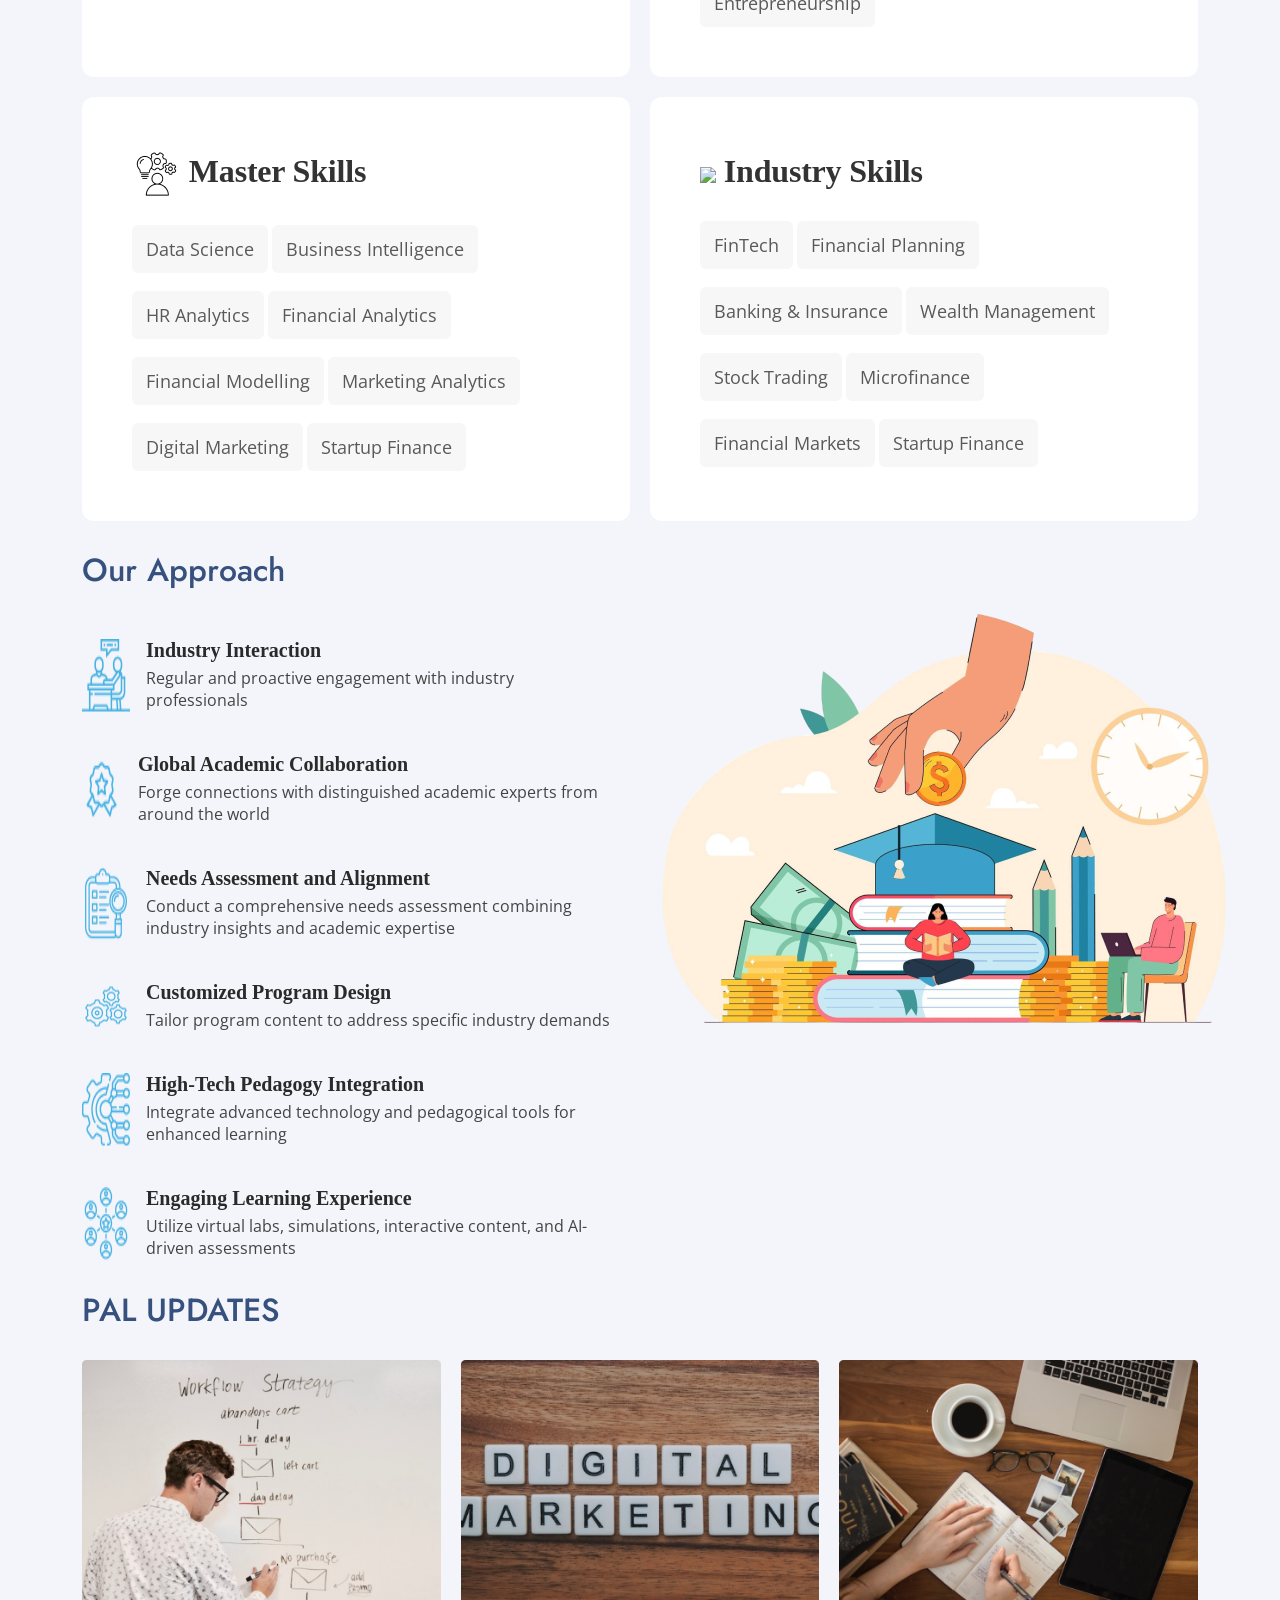
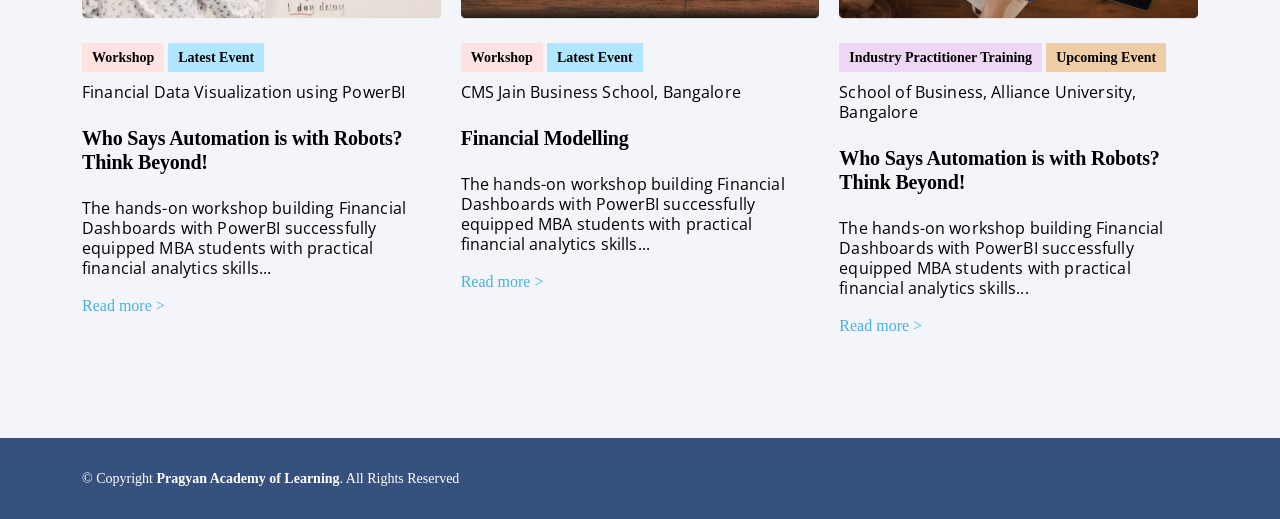
==== commit 51a42b45: "adding new" ====
--- a/index.html
+++ b/index.html
@@ -152,9 +152,16 @@
     </section>
 
 
-    <!-- <div class="main-Container-img-top">
-        <img src="./assets/img/Container.png" />
-    </div> -->
+    <div class="main-Container-img-top">
+        <img src="./assets/img/Card.png" />
+        <img src="./assets/img/WhatsApp Image 2024-12-30 at 4.05.01 PM (1).jpeg" />
+        <img src="./assets/img/Nanyang_Technological_University_Logo.png" />
+
+        <!-- <img src="./assets/img/image 146.png" />
+        <img src="./assets/img/Card (1).png" />
+        <img src="./assets/img/image 148.png" /> -->
+        <!-- <img src="./assets/img/Container.png" /> -->
+    </div>
     <main id="main">
         <div class="container" data-aos="fade-up">
 
--- a/assets/css/newstyles1.css
+++ b/assets/css/newstyles1.css
@@ -871,6 +871,14 @@
 }
 .our-experts-sec-all-row img {
   border-radius: 50%;
+}
+.main-Container-img-top {
+  display: flex;
+  height: 160px;
+  padding: 20px 100px;
+}
+.main-Container-img-top img {
+  object-fit: scale-down;
 }
 @media (max-width: 991px) {
   .navbar-mobile .dropdown ul {
